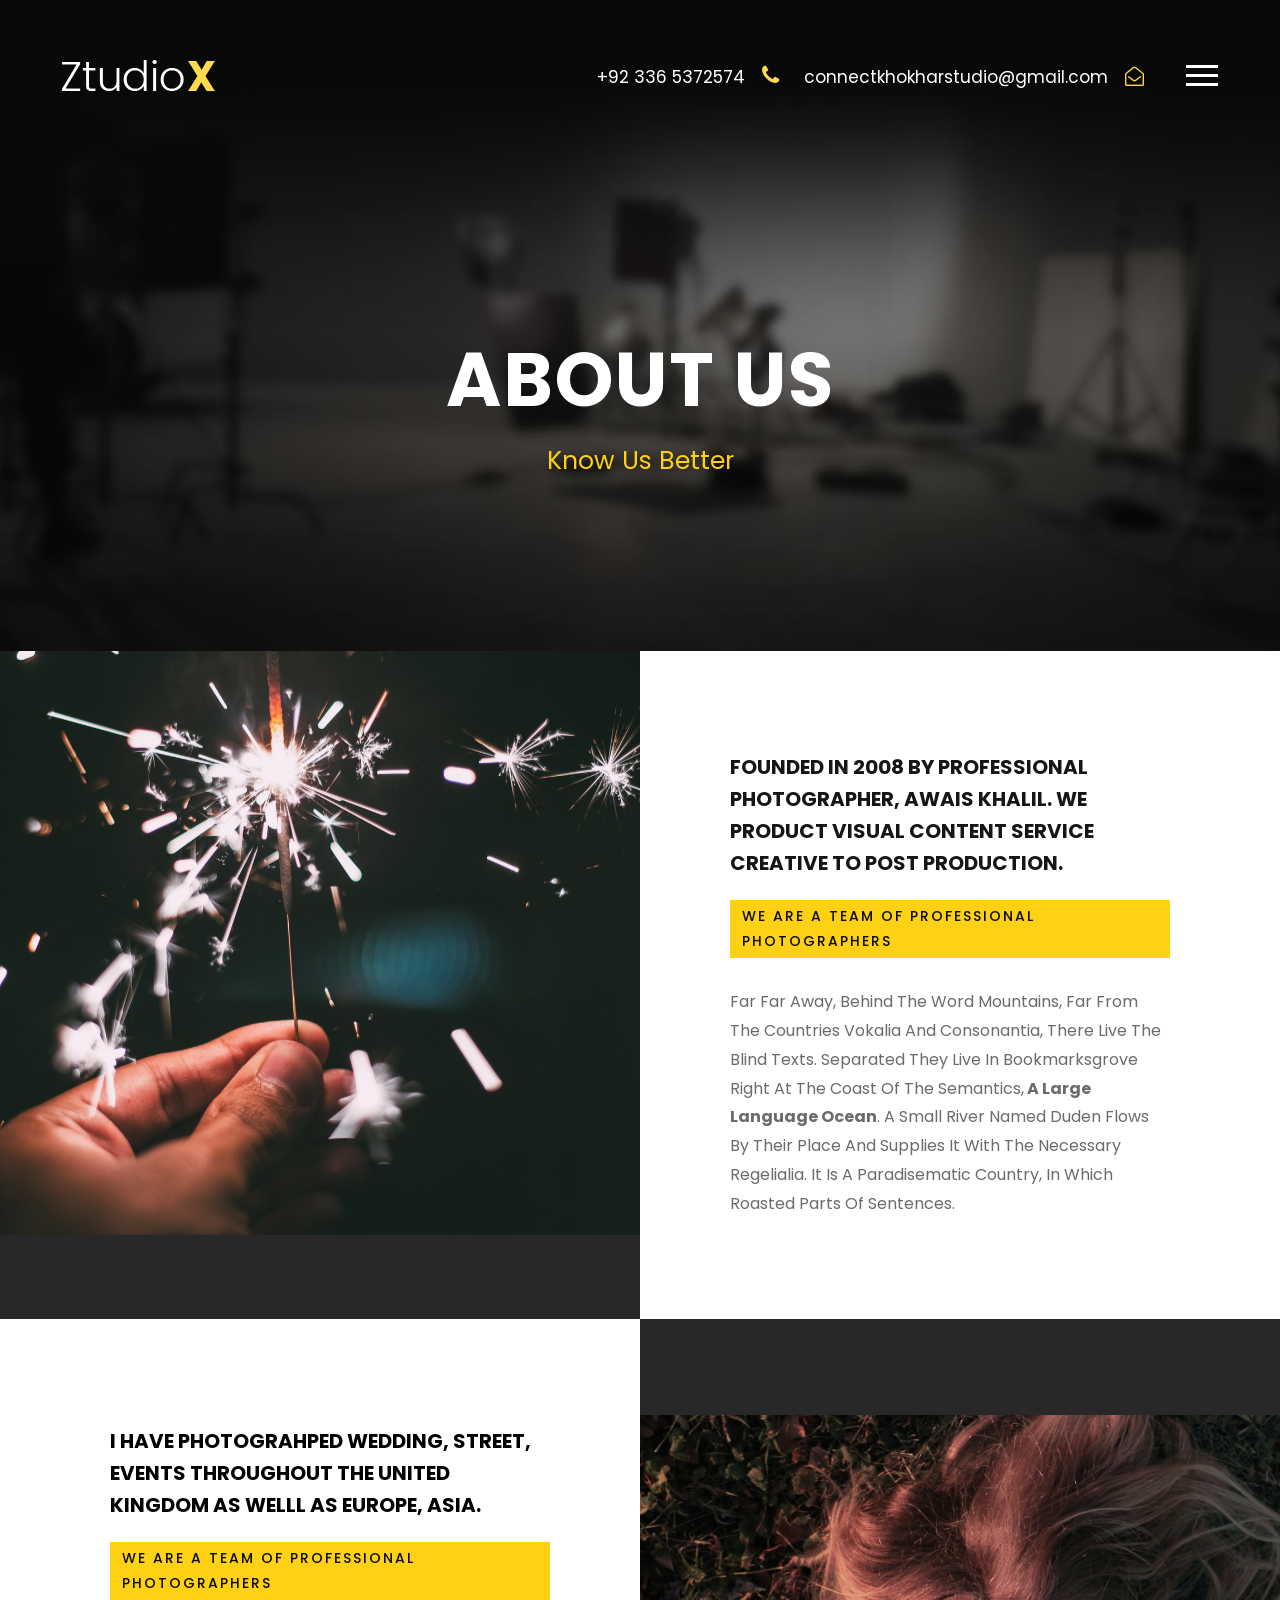
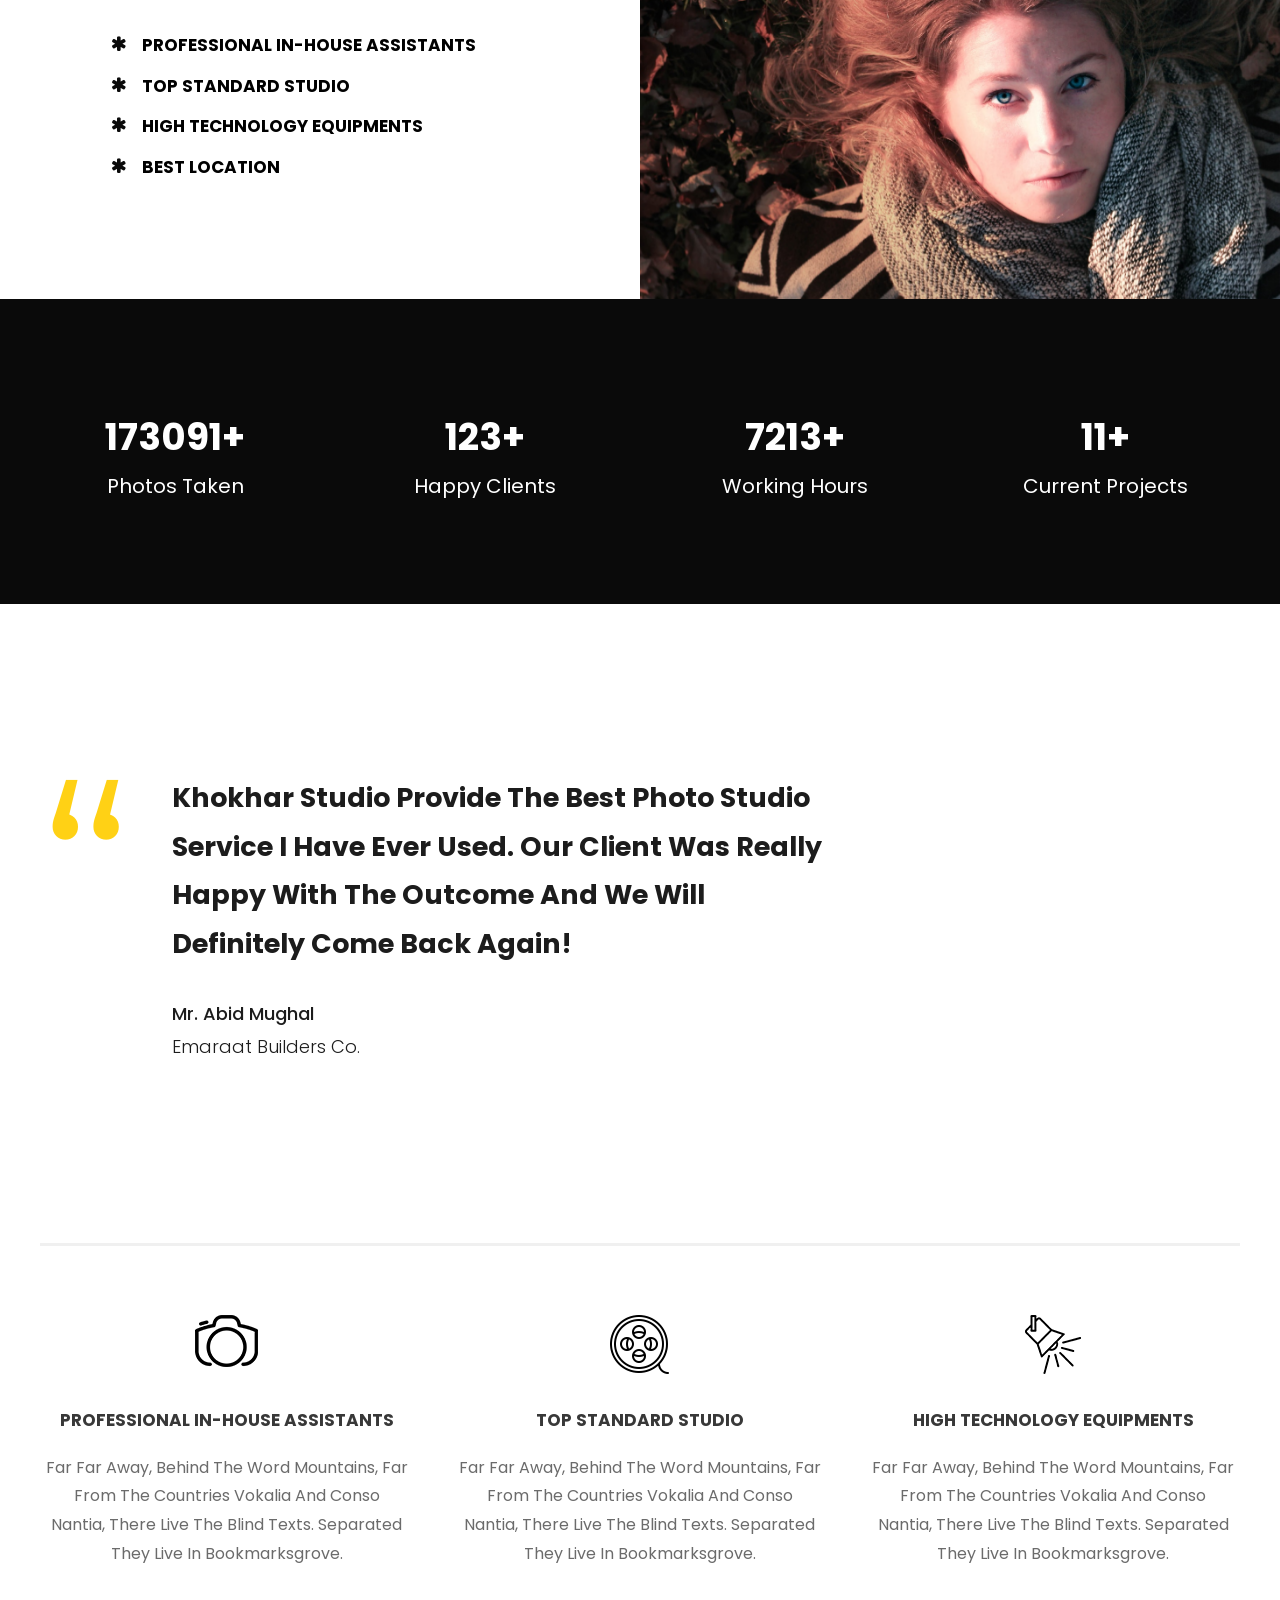
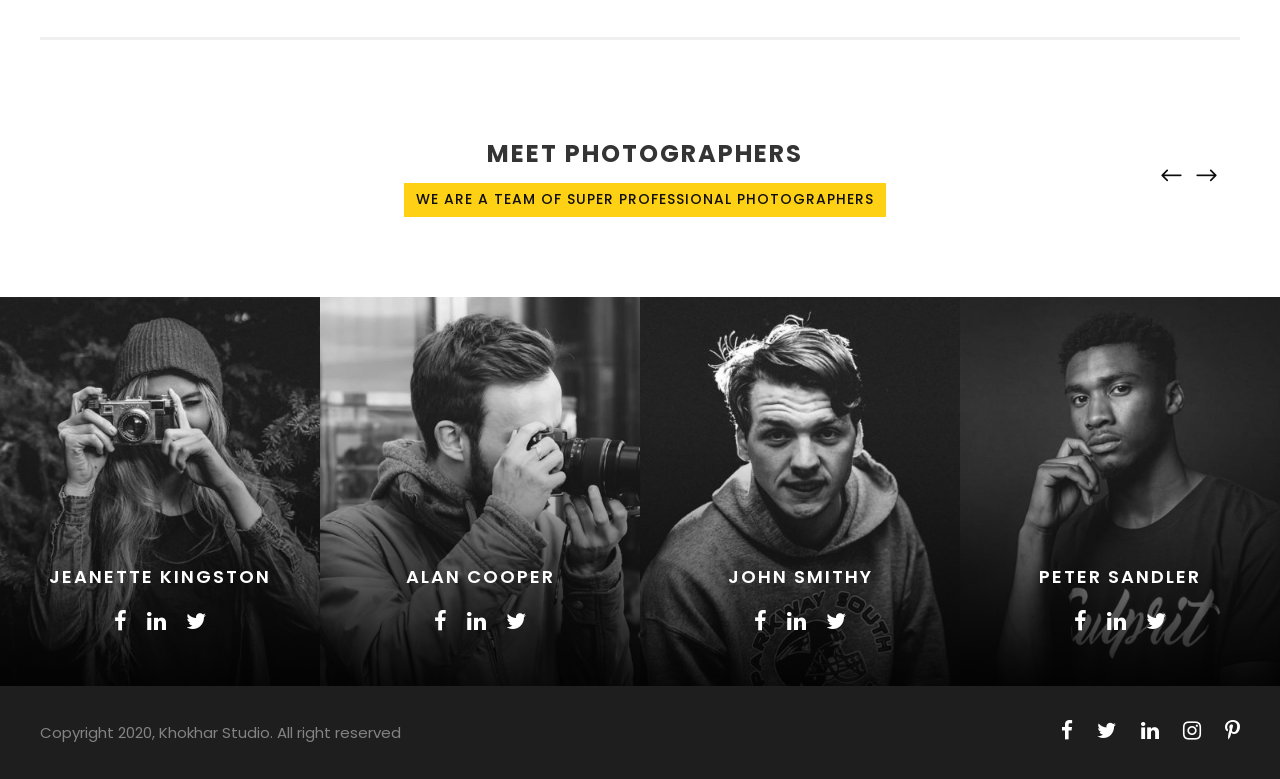
==== about-us.html @ d8724f14 "first commit" ====
<!DOCTYPE html>
<html lang=en-US class=no-js>



<!-- Mirrored from max-themes.net/demos/ztudiox/main/ztudiox/about-us.html by HTTrack Website Copier/3.x [XR&CO'2014], Tue, 22 Sep 2020 12:43:04 GMT -->

<head>

    <meta charset=UTF-8>
    <meta name=viewport content="width=device-width, initial-scale=1">

    <title>Khokhar Studio &#8211; Creative Studio Theme</title>

    <link rel=stylesheet href='plugins/goodlayers-core/plugins/combine/style.css' type=text/css media=all />
    <link rel=stylesheet href='plugins/goodlayers-core/include/css/page-builder.css' type=text/css media=all />
    <link rel=stylesheet href='plugins/revslider/public/assets/css/settings.css' type=text/css media=all />
    <link rel=stylesheet href='css/style-core.css' type=text/css media=all />
    <link rel=stylesheet href='css/ztudiox-style-custom.css' type=text/css media=all />

    <link rel=stylesheet id=gdlr-core-google-font-css
        href='https://fonts.googleapis.com/css?family=Poppins%3A100%2C100italic%2C200%2C200italic%2C300%2C300italic%2Cregular%2Citalic%2C500%2C500italic%2C600%2C600italic%2C700%2C700italic%2C800%2C800italic%2C900%2C900italic%7CMontserrat%3A100%2C100italic%2C200%2C200italic%2C300%2C300italic%2Cregular%2Citalic%2C500%2C500italic%2C600%2C600italic%2C700%2C700italic%2C800%2C800italic%2C900%2C900italic&amp;subset=latin%2Clatin-ext%2Cdevanagari%2Ccyrillic-ext%2Cvietnamese%2Ccyrillic&amp;ver=5.0.3'
        type=text/css media=all />



</head>

<body
    class="home page-template-default page page-id-2039 gdlr-core-body woocommerce-no-js ztudiox-body ztudiox-body-front ztudiox-full  ztudiox-with-sticky-navigation  ztudiox-blockquote-style-1 gdlr-core-link-to-lightbox">
    <div class=ztudiox-mobile-header-wrap>
        <div class="ztudiox-mobile-header ztudiox-header-background ztudiox-style-slide ztudiox-sticky-mobile-navigation "
            id=ztudiox-mobile-header>
            <div class="ztudiox-mobile-header-container ztudiox-container clearfix">
                <div class="ztudiox-logo  ztudiox-item-pdlr">
                    <div class=ztudiox-logo-inner>
                        <a class href=index.html><img src=upload/logo-1.png alt width=153 height=31 title=logo></a>
                    </div>
                </div>
                <div class=ztudiox-mobile-menu-right>
                    <div class="ztudiox-overlay-menu ztudiox-mobile-menu" id=ztudiox-mobile-menu><a
                            class="ztudiox-overlay-menu-icon ztudiox-mobile-menu-button ztudiox-mobile-button-hamburger"
                            href=#><span></span></a>
                        <div class="ztudiox-overlay-menu-content ztudiox-navigation-font">
                            <div class=ztudiox-overlay-menu-close></div>
                            <div class=ztudiox-overlay-menu-row>
                                <div class=ztudiox-overlay-menu-cell>
                                    <ul id=menu-main-navigation class=menu>
                                        <li class="menu-item menu-item-home"><a href=index.html>Home</a></li>
                                        <li class="menu-item"><a href=about-us.html>About Us</a></li>
                                        <li class="menu-item menu-item-5020"><a href=studio-rate.html>Studio Rate</a>
                                        </li>
                                        <li class="menu-item menu-item-has-children"><a
                                                href=photography-service.html>Our Services</a>
                                            <ul class=sub-menu>
                                                <li class="menu-item"><a href=photography-service.html>Photography
                                                        Service</a></li>
                                                <li class="menu-item"><a href=production-service.html>Production
                                                        Service</a></li>
                                        </li>
                                    </ul>
                                    </li>
                                    <li class="menu-item menu-item-has-children"><a href=#>Contact</a></li>

                                    </ul>
                                    </li>

                                    </ul>
                                </div>
                            </div>
                        </div>
                    </div>
                </div>
            </div>
        </div>
    </div>
    <div class="ztudiox-body-outer-wrapper ">
        <div class="ztudiox-body-wrapper clearfix  ztudiox-with-transparent-header ztudiox-with-frame">
            <div class=ztudiox-header-background-transparent>
                <header
                    class="ztudiox-header-wrap ztudiox-header-style-plain  ztudiox-style-menu-right ztudiox-sticky-navigation ztudiox-style-slide"
                    data-navigation-offset=75px>
                    <div class=ztudiox-header-background></div>
                    <div class="ztudiox-header-container  ztudiox-header-full">
                        <div class="ztudiox-header-container-inner clearfix">
                            <div class="ztudiox-logo  ztudiox-item-pdlr">
                                <div class=ztudiox-logo-inner>
                                    <a class href=index.html><img src=upload/logo-1.png alt width=153 height=31
                                            title=logo></a>
                                </div>
                            </div>
                            <div class="ztudiox-navigation ztudiox-item-pdlr clearfix ">
                                <div class="ztudiox-main-menu-right-wrap clearfix ">
                                    <div class=ztudiox-main-menu-right-text>+92 336 5372574 <i class="fa fa-phone"
                                            style="font-size: 22px ;color: #ffda4a ;margin-left: 12px ;margin-right: 20px ;"></i>
                                        <a style="color: white;"
                                            href=mailto:connectkhokharstudio@gmail.com>connectkhokharstudio@gmail.com</a>
                                        <i class="fa fa-envelope-open-o"
                                            style="font-size: 19px ;color: #ffda4a ;margin-left: 12px ;margin-right: 15px ;"></i>
                                    </div>
                                    <div class="ztudiox-overlay-menu ztudiox-main-menu-right" id=ztudiox-right-menu><a
                                            class="ztudiox-overlay-menu-icon ztudiox-right-menu-button ztudiox-top-menu-button ztudiox-mobile-button-hamburger"
                                            href=#><span></span></a>
                                        <div class="ztudiox-overlay-menu-content ztudiox-navigation-font">
                                            <div class=ztudiox-overlay-menu-close></div>
                                            <div class=ztudiox-overlay-menu-row>
                                                <div class=ztudiox-overlay-menu-cell>
                                                    <ul id=menu-main-navigation class=menu>
                                                        <li class="menu-item menu-item-home current-menu-item"><a
                                                                href=index.html>Home</a></li>
                                                        <li class="menu-item"><a href=about-us.html>About Us</a></li>
                                                        <li class="menu-item menu-item-5020"><a
                                                                href=studio-rate.html>Studio Rate</a>
                                                        </li>
                                                        <li class="menu-item menu-item-has-children"><a
                                                                href=photography-service.html>Our Services</a>
                                                            <ul class=sub-menu>
                                                                <li class="menu-item"><a
                                                                        href=photography-service.html>Photography
                                                                        Service</a></li>
                                                                <li class="menu-item"><a
                                                                        href=production-service.html>Production
                                                                        Service</a></li>
                                                            </ul>
                                                        </li>
                                                        <li class="menu-item "><a href=contact.html>Contact</a>
                                                        </li>
                                                    </ul>
                                                </div>
                                            </div>
                                        </div>
                                    </div>
                                </div>
                            </div>
                        </div>
                    </div>
                </header>
            </div>

            <div class="ztudiox-page-title-wrap  ztudiox-style-large ztudiox-center-align">
                <div class=ztudiox-header-transparent-substitute></div>
                <div class=ztudiox-page-title-overlay></div>
                <div class="ztudiox-page-title-container ztudiox-container">
                    <div class="ztudiox-page-title-content ztudiox-item-pdlr">
                        <h1 class="ztudiox-page-title">About Us</h1>
                        <div class=ztudiox-page-caption>Know Us Better</div>
                    </div>
                </div>
            </div>
            <div class=ztudiox-page-wrapper id=ztudiox-page-wrapper>
                <div class=gdlr-core-page-builder-body>
                    <div class="gdlr-core-pbf-wrapper " style="padding: 0px 0px 0px 0px;">
                        <div class=gdlr-core-pbf-background-wrap></div>
                        <div class="gdlr-core-pbf-wrapper-content gdlr-core-js ">
                            <div class="gdlr-core-pbf-wrapper-container clearfix gdlr-core-pbf-wrapper-full-no-space">
                                <div class="gdlr-core-pbf-column gdlr-core-column-30 gdlr-core-column-first">
                                    <div class="gdlr-core-pbf-column-content-margin gdlr-core-js "
                                        data-sync-height=half-1 data-sync-height-center>
                                        <div class=gdlr-core-pbf-background-wrap style="background-color: #282828 ;">
                                            <div class="gdlr-core-pbf-background gdlr-core-parallax gdlr-core-js"
                                                style="background-image: url(upload/pexels-photo-38196.jpg) ;background-size: cover ;background-position: center ;"
                                                data-parallax-speed=0.2></div>
                                        </div>
                                        <div
                                            class="gdlr-core-pbf-column-content clearfix gdlr-core-js  gdlr-core-sync-height-content">
                                        </div>
                                    </div>
                                </div>
                                <div class="gdlr-core-pbf-column gdlr-core-column-30" id=gdlr-core-column-1>
                                    <div class="gdlr-core-pbf-column-content-margin gdlr-core-js "
                                        style="min-height: 580px ;padding: 90px 110px 90px 90px;"
                                        data-sync-height=half-1 data-sync-height-center>
                                        <div
                                            class="gdlr-core-pbf-column-content clearfix gdlr-core-js  gdlr-core-sync-height-content">
                                            <div class=gdlr-core-pbf-element>
                                                <div
                                                    class="gdlr-core-title-item gdlr-core-item-pdb clearfix  gdlr-core-left-align gdlr-core-title-item-caption-bottom gdlr-core-item-pdlr">
                                                    <div class=gdlr-core-title-item-title-wrap>
                                                        <h3 class="gdlr-core-title-item-title gdlr-core-skin-title "
                                                            style="font-size: 20px ;font-weight: 700 ;letter-spacing: 0px ;line-height: 1.6 ;">
                                                            Founded in 2008 by professional photographer, Awais Khalil.
                                                            We product visual content service creative to post
                                                            production.<span
                                                                class="gdlr-core-title-item-title-divider gdlr-core-skin-divider"></span>
                                                        </h3>
                                                    </div><span
                                                        class="gdlr-core-title-item-caption gdlr-core-info-font gdlr-core-skin-caption ztudiox-highlight"
                                                        style="font-size: 14px ;font-weight: 500 ;font-style: normal ;letter-spacing: 2px ;text-transform: uppercase ;color: #0a0a0a ;background-color: #ffd115 ;margin-top: 20px ;">We
                                                        are a team of professional photographers</span>
                                                </div>
                                            </div>
                                            <div class=gdlr-core-pbf-element>
                                                <div class="gdlr-core-text-box-item gdlr-core-item-pdlr gdlr-core-item-pdb gdlr-core-left-align"
                                                    style="padding-bottom: 0px ;">
                                                    <div class=gdlr-core-text-box-item-content>
                                                        <p>Far far away, behind the word mountains, far from the
                                                            countries Vokalia and Consonantia, there live the blind
                                                            texts. Separated they live in Bookmarksgrove right at the
                                                            coast of the Semantics,<strong> A large language
                                                                ocean</strong>. A small river named Duden flows by their
                                                            place and supplies it with the necessary regelialia. It is a
                                                            paradisematic country, in which roasted parts of sentences.
                                                        </p>
                                                    </div>
                                                </div>
                                            </div>
                                        </div>
                                    </div>
                                </div>
                            </div>
                        </div>
                    </div>
                    <div class="gdlr-core-pbf-wrapper " style="padding: 0px 0px 0px 0px;">
                        <div class=gdlr-core-pbf-background-wrap></div>
                        <div class="gdlr-core-pbf-wrapper-content gdlr-core-js ">
                            <div class="gdlr-core-pbf-wrapper-container clearfix gdlr-core-pbf-wrapper-full-no-space">
                                <div class="gdlr-core-pbf-column gdlr-core-column-30 gdlr-core-column-first"
                                    data-skin="Black Text" id=gdlr-core-column-2>
                                    <div class="gdlr-core-pbf-column-content-margin gdlr-core-js "
                                        style="min-height: 580px ;padding: 90px 90px 90px 110px;"
                                        data-sync-height=half-2 data-sync-height-center>
                                        <div
                                            class="gdlr-core-pbf-column-content clearfix gdlr-core-js  gdlr-core-sync-height-content">
                                            <div class=gdlr-core-pbf-element>
                                                <div
                                                    class="gdlr-core-title-item gdlr-core-item-pdb clearfix  gdlr-core-left-align gdlr-core-title-item-caption-bottom gdlr-core-item-pdlr">
                                                    <div class=gdlr-core-title-item-title-wrap>
                                                        <h3 class="gdlr-core-title-item-title gdlr-core-skin-title "
                                                            style="font-size: 20px ;font-weight: 700 ;letter-spacing: 0px ;line-height: 1.6 ;">
                                                            I have photograhped wedding, street, events throughout the
                                                            united kingdom as welll as europe, asia.<span
                                                                class="gdlr-core-title-item-title-divider gdlr-core-skin-divider"></span>
                                                        </h3>
                                                    </div><span
                                                        class="gdlr-core-title-item-caption gdlr-core-info-font gdlr-core-skin-caption ztudiox-highlight"
                                                        style="font-size: 14px ;font-weight: 500 ;font-style: normal ;letter-spacing: 2px ;text-transform: uppercase ;color: #0a0a0a ;background-color: #ffd115 ;margin-top: 20px ;">We
                                                        are a team of professional photographers</span>
                                                </div>
                                            </div>
                                            <div class=gdlr-core-pbf-element>
                                                <div class="gdlr-core-icon-list-item gdlr-core-item-pdlr gdlr-core-item-pdb clearfix "
                                                    style="padding-bottom: 0px ;">
                                                    <ul>
                                                        <li class=" gdlr-core-skin-divider"><span
                                                                class=gdlr-core-icon-list-icon-wrap
                                                                style="margin-top: 5px ;"><i
                                                                    class="gdlr-core-icon-list-icon fa fa-asterisk"
                                                                    style="font-size: 17px ;width: 17px ;"></i></span>
                                                            <div class=gdlr-core-icon-list-content-wrap><span
                                                                    class=gdlr-core-icon-list-content
                                                                    style="font-size: 17px ;font-weight: 700 ;text-transform: uppercase ;">Professional
                                                                    in-house assistants</span></div>
                                                        </li>
                                                        <li class=" gdlr-core-skin-divider"><span
                                                                class=gdlr-core-icon-list-icon-wrap
                                                                style="margin-top: 5px ;"><i
                                                                    class="gdlr-core-icon-list-icon fa fa-asterisk"
                                                                    style="font-size: 17px ;width: 17px ;"></i></span>
                                                            <div class=gdlr-core-icon-list-content-wrap><span
                                                                    class=gdlr-core-icon-list-content
                                                                    style="font-size: 17px ;font-weight: 700 ;text-transform: uppercase ;">Top
                                                                    Standard Studio</span></div>
                                                        </li>
                                                        <li class=" gdlr-core-skin-divider"><span
                                                                class=gdlr-core-icon-list-icon-wrap
                                                                style="margin-top: 5px ;"><i
                                                                    class="gdlr-core-icon-list-icon fa fa-asterisk"
                                                                    style="font-size: 17px ;width: 17px ;"></i></span>
                                                            <div class=gdlr-core-icon-list-content-wrap><span
                                                                    class=gdlr-core-icon-list-content
                                                                    style="font-size: 17px ;font-weight: 700 ;text-transform: uppercase ;">High
                                                                    Technology equipments</span></div>
                                                        </li>
                                                        <li class=" gdlr-core-skin-divider"><span
                                                                class=gdlr-core-icon-list-icon-wrap
                                                                style="margin-top: 5px ;"><i
                                                                    class="gdlr-core-icon-list-icon fa fa-asterisk"
                                                                    style="font-size: 17px ;width: 17px ;"></i></span>
                                                            <div class=gdlr-core-icon-list-content-wrap><span
                                                                    class=gdlr-core-icon-list-content
                                                                    style="font-size: 17px ;font-weight: 700 ;text-transform: uppercase ;">Best
                                                                    Location</span></div>
                                                        </li>
                                                    </ul>
                                                </div>
                                            </div>
                                        </div>
                                    </div>
                                </div>
                                <div class="gdlr-core-pbf-column gdlr-core-column-30">
                                    <div class="gdlr-core-pbf-column-content-margin gdlr-core-js "
                                        data-sync-height=half-2 data-sync-height-center>
                                        <div class=gdlr-core-pbf-background-wrap style="background-color: #282828 ;">
                                            <div class="gdlr-core-pbf-background gdlr-core-parallax gdlr-core-js"
                                                style="background-image: url(upload/pexels-photo-55789.jpg) ;background-size: cover ;background-position: center ;"
                                                data-parallax-speed=0.2></div>
                                        </div>
                                        <div
                                            class="gdlr-core-pbf-column-content clearfix gdlr-core-js  gdlr-core-sync-height-content">
                                        </div>
                                    </div>
                                </div>
                            </div>
                        </div>
                    </div>
                    <div class="gdlr-core-pbf-wrapper " style="padding: 120px 0px 100px 0px;" id=gdlr-core-wrapper-1>
                        <div class=gdlr-core-pbf-background-wrap style="background-color: #0a0a0a ;"></div>
                        <div class="gdlr-core-pbf-wrapper-content gdlr-core-js " data-gdlr-animation=fadeInUp
                            data-gdlr-animation-duration=600ms data-gdlr-animation-offset=0.8>
                            <div class="gdlr-core-pbf-wrapper-container clearfix gdlr-core-container">
                                <div class="gdlr-core-pbf-column gdlr-core-column-15 gdlr-core-column-first"
                                    data-skin="White Text" id=gdlr-core-column-3>
                                    <div class="gdlr-core-pbf-column-content-margin gdlr-core-js ">
                                        <div class="gdlr-core-pbf-column-content clearfix gdlr-core-js ">
                                            <div class=gdlr-core-pbf-element>
                                                <div class="gdlr-core-counter-item gdlr-core-item-pdlr gdlr-core-item-pdb "
                                                    style="padding-bottom: 0px ;">
                                                    <div class="gdlr-core-counter-item-number gdlr-core-skin-title gdlr-core-title-font"
                                                        style="font-size: 37px ;font-weight: 700 ;"><span
                                                            class="gdlr-core-counter-item-count gdlr-core-js"
                                                            data-duration=4000 data-counter-start=0
                                                            data-counter-end=240000>0</span><span
                                                            class=gdlr-core-counter-item-suffix>+</span></div>
                                                    <div class="gdlr-core-counter-item-bottom-text gdlr-core-skin-content"
                                                        style="font-size: 20px ;text-transform: none ;">Photos Taken
                                                    </div>
                                                </div>
                                            </div>
                                        </div>
                                    </div>
                                </div>
                                <div class="gdlr-core-pbf-column gdlr-core-column-15" data-skin="White Text"
                                    id=gdlr-core-column-4>
                                    <div class="gdlr-core-pbf-column-content-margin gdlr-core-js ">
                                        <div class="gdlr-core-pbf-column-content clearfix gdlr-core-js ">
                                            <div class=gdlr-core-pbf-element>
                                                <div class="gdlr-core-counter-item gdlr-core-item-pdlr gdlr-core-item-pdb "
                                                    style="padding-bottom: 0px ;">
                                                    <div class="gdlr-core-counter-item-number gdlr-core-skin-title gdlr-core-title-font"
                                                        style="font-size: 37px ;font-weight: 700 ;"><span
                                                            class="gdlr-core-counter-item-count gdlr-core-js"
                                                            data-duration=4000 data-counter-start=0
                                                            data-counter-end=170>0</span><span
                                                            class=gdlr-core-counter-item-suffix>+</span></div>
                                                    <div class="gdlr-core-counter-item-bottom-text gdlr-core-skin-content"
                                                        style="font-size: 20px ;text-transform: none ;">Happy Clients
                                                    </div>
                                                </div>
                                            </div>
                                        </div>
                                    </div>
                                </div>
                                <div class="gdlr-core-pbf-column gdlr-core-column-15" data-skin="White Text"
                                    id=gdlr-core-column-5>
                                    <div class="gdlr-core-pbf-column-content-margin gdlr-core-js ">
                                        <div class="gdlr-core-pbf-column-content clearfix gdlr-core-js ">
                                            <div class=gdlr-core-pbf-element>
                                                <div class="gdlr-core-counter-item gdlr-core-item-pdlr gdlr-core-item-pdb "
                                                    style="padding-bottom: 0px ;">
                                                    <div class="gdlr-core-counter-item-number gdlr-core-skin-title gdlr-core-title-font"
                                                        style="font-size: 37px ;font-weight: 700 ;"><span
                                                            class="gdlr-core-counter-item-count gdlr-core-js"
                                                            data-duration=4000 data-counter-start=0
                                                            data-counter-end=10000>0</span><span
                                                            class=gdlr-core-counter-item-suffix>+</span></div>
                                                    <div class="gdlr-core-counter-item-bottom-text gdlr-core-skin-content"
                                                        style="font-size: 20px ;text-transform: none ;">Working Hours
                                                    </div>
                                                </div>
                                            </div>
                                        </div>
                                    </div>
                                </div>
                                <div class="gdlr-core-pbf-column gdlr-core-column-15" data-skin="White Text"
                                    id=gdlr-core-column-6>
                                    <div class="gdlr-core-pbf-column-content-margin gdlr-core-js ">
                                        <div class="gdlr-core-pbf-column-content clearfix gdlr-core-js ">
                                            <div class=gdlr-core-pbf-element>
                                                <div class="gdlr-core-counter-item gdlr-core-item-pdlr gdlr-core-item-pdb "
                                                    style="padding-bottom: 0px ;">
                                                    <div class="gdlr-core-counter-item-number gdlr-core-skin-title gdlr-core-title-font"
                                                        style="font-size: 37px ;font-weight: 700 ;"><span
                                                            class="gdlr-core-counter-item-count gdlr-core-js"
                                                            data-duration=4000 data-counter-start=0
                                                            data-counter-end=15>0</span><span
                                                            class=gdlr-core-counter-item-suffix>+</span></div>
                                                    <div class="gdlr-core-counter-item-bottom-text gdlr-core-skin-content"
                                                        style="font-size: 20px ;text-transform: none ;">Current Projects
                                                    </div>
                                                </div>
                                            </div>
                                        </div>
                                    </div>
                                </div>
                            </div>
                        </div>
                    </div>
                    <div class="gdlr-core-pbf-wrapper " style="margin: 40px 0px 0px 0px;padding: 130px 0px 90px 0px;">
                        <!-- <div class=gdlr-core-pbf-background-wrap>
                            <div class="gdlr-core-pbf-background gdlr-core-parallax gdlr-core-js"
                                style="background-image: url(upload/quote-bg.jpg) ;background-repeat: no-repeat ;background-position: center ;"
                                data-parallax-speed=0></div>
                        </div> -->
                        <div class="gdlr-core-pbf-wrapper-content gdlr-core-js ">
                            <div class="gdlr-core-pbf-wrapper-container clearfix gdlr-core-container">
                                <div class="gdlr-core-pbf-column gdlr-core-column-40 gdlr-core-column-first">
                                    <div class="gdlr-core-pbf-column-content-margin gdlr-core-js ">
                                        <div class="gdlr-core-pbf-column-content clearfix gdlr-core-js ">
                                            <div class=gdlr-core-pbf-element>
                                                <div
                                                    class="gdlr-core-blockquote-item gdlr-core-item-pdlr gdlr-core-item-pdb  gdlr-core-left-align gdlr-core-large-size">
                                                    <div class="gdlr-core-blockquote gdlr-core-info-font">
                                                        <div class="gdlr-core-blockquote-item-quote gdlr-core-quote-font gdlr-core-skin-icon"
                                                            style="font-size: 240px ;">&#8220;</div>
                                                        <div class=gdlr-core-blockquote-item-content-wrap>
                                                            <div class="gdlr-core-blockquote-item-content gdlr-core-skin-content"
                                                                style="font-size: 27px ;font-weight: 700 ;text-transform: uppercase ;">
                                                                <p>Khokhar Studio provide the best photo studio service
                                                                    I have
                                                                    ever used. Our client was really happy with the
                                                                    outcome and we will definitely come back again!</p>
                                                            </div>
                                                            <div class="gdlr-core-blockquote-item-author gdlr-core-skin-caption"
                                                                style="font-size: 18px ;font-weight: 500 ;">Mr. Abid
                                                                Mughal<span
                                                                    class=gdlr-core-blockquote-item-author-position
                                                                    style="font-size: 18px ;font-weight: 300 ;">Emaraat
                                                                    Builders Co.</span></div>
                                                        </div>
                                                    </div>
                                                </div>
                                            </div>
                                        </div>
                                    </div>
                                </div>
                            </div>
                        </div>
                    </div>
                    <div class="gdlr-core-pbf-wrapper " style="padding: 60px 0px 18px 0px;">
                        <div class=gdlr-core-pbf-background-wrap></div>
                        <div class="gdlr-core-pbf-wrapper-content gdlr-core-js ">
                            <div class="gdlr-core-pbf-wrapper-container clearfix gdlr-core-container">
                                <div class=gdlr-core-pbf-element>
                                    <div class="gdlr-core-divider-item gdlr-core-divider-item-normal gdlr-core-item-pdlr gdlr-core-center-align"
                                        style="margin-bottom: 69px ;">
                                        <div class="gdlr-core-divider-line gdlr-core-skin-divider"
                                            style="border-color: #f0f0f0 ;border-bottom-width: 3px ;"></div>
                                    </div>
                                </div>
                                <div class="gdlr-core-pbf-column gdlr-core-column-20 gdlr-core-column-first">
                                    <div class="gdlr-core-pbf-column-content-margin gdlr-core-js "
                                        style="padding: 0px 5px 0px 5px;">
                                        <div class="gdlr-core-pbf-column-content clearfix gdlr-core-js ">
                                            <div class=gdlr-core-pbf-element>
                                                <div class="gdlr-core-column-service-item gdlr-core-item-pdb  gdlr-core-center-align gdlr-core-no-caption gdlr-core-item-pdlr"
                                                    style="padding-bottom: 30px;">
                                                    <div class="gdlr-core-column-service-media gdlr-core-media-image"
                                                        style="margin-bottom: 40px;"><img src=upload/about-icon-1.png
                                                            alt width=63 height=52 title=about-icon-1></div>
                                                    <div class=gdlr-core-column-service-content-wrapper>
                                                        <div class=gdlr-core-column-service-title-wrap
                                                            style="margin-bottom: 20px ;">
                                                            <h3 class="gdlr-core-column-service-title gdlr-core-skin-title"
                                                                style="font-size: 17px ;font-weight: 700 ;letter-spacing: 0px ;">
                                                                Professional in-house assistants</h3>
                                                        </div>
                                                        <div class=gdlr-core-column-service-content
                                                            style="font-size: 16px ;">
                                                            <p>Far far away, behind the word mountains, far from the
                                                                countries Vokalia and Conso nantia, there live the blind
                                                                texts. Separated they live in Bookmarksgrove.</p>
                                                        </div>
                                                    </div>
                                                </div>
                                            </div>
                                        </div>
                                    </div>
                                </div>
                                <div class="gdlr-core-pbf-column gdlr-core-column-20">
                                    <div class="gdlr-core-pbf-column-content-margin gdlr-core-js "
                                        style="padding: 0px 5px 0px 5px;">
                                        <div class="gdlr-core-pbf-column-content clearfix gdlr-core-js ">
                                            <div class=gdlr-core-pbf-element>
                                                <div class="gdlr-core-column-service-item gdlr-core-item-pdb  gdlr-core-center-align gdlr-core-no-caption gdlr-core-item-pdlr"
                                                    style="padding-bottom: 30px;">
                                                    <div class="gdlr-core-column-service-media gdlr-core-media-image"
                                                        style="margin-bottom: 33px;"><img src=upload/about-icon-2.png
                                                            alt width=59 height=59 title=about-icon-2></div>
                                                    <div class=gdlr-core-column-service-content-wrapper>
                                                        <div class=gdlr-core-column-service-title-wrap
                                                            style="margin-bottom: 20px ;">
                                                            <h3 class="gdlr-core-column-service-title gdlr-core-skin-title"
                                                                style="font-size: 17px ;font-weight: 700 ;letter-spacing: 0px ;">
                                                                Top Standard Studio</h3>
                                                        </div>
                                                        <div class=gdlr-core-column-service-content
                                                            style="font-size: 16px ;">
                                                            <p>Far far away, behind the word mountains, far from the
                                                                countries Vokalia and Conso nantia, there live the blind
                                                                texts. Separated they live in Bookmarksgrove.</p>
                                                        </div>
                                                    </div>
                                                </div>
                                            </div>
                                        </div>
                                    </div>
                                </div>
                                <div class="gdlr-core-pbf-column gdlr-core-column-20">
                                    <div class="gdlr-core-pbf-column-content-margin gdlr-core-js "
                                        style="padding: 0px 5px 0px 5px;">
                                        <div class="gdlr-core-pbf-column-content clearfix gdlr-core-js ">
                                            <div class=gdlr-core-pbf-element>
                                                <div class="gdlr-core-column-service-item gdlr-core-item-pdb  gdlr-core-center-align gdlr-core-no-caption gdlr-core-item-pdlr"
                                                    style="padding-bottom: 30px;">
                                                    <div class="gdlr-core-column-service-media gdlr-core-media-image"
                                                        style="margin-bottom: 33px;"><img src=upload/about-icon-3.png
                                                            alt width=56 height=59 title=about-icon-3></div>
                                                    <div class=gdlr-core-column-service-content-wrapper>
                                                        <div class=gdlr-core-column-service-title-wrap
                                                            style="margin-bottom: 20px ;">
                                                            <h3 class="gdlr-core-column-service-title gdlr-core-skin-title"
                                                                style="font-size: 17px ;font-weight: 700 ;letter-spacing: 0px ;">
                                                                High Technology equipments</h3>
                                                        </div>
                                                        <div class=gdlr-core-column-service-content
                                                            style="font-size: 16px ;">
                                                            <p>Far far away, behind the word mountains, far from the
                                                                countries Vokalia and Conso nantia, there live the blind
                                                                texts. Separated they live in Bookmarksgrove.</p>
                                                        </div>
                                                    </div>
                                                </div>
                                            </div>
                                        </div>
                                    </div>
                                </div>
                            </div>
                        </div>
                    </div>
                    <div class=gdlr-core-pbf-section>
                        <div class="gdlr-core-pbf-section-container gdlr-core-container clearfix">
                            <div class=gdlr-core-pbf-element>
                                <div class="gdlr-core-divider-item gdlr-core-divider-item-normal gdlr-core-item-pdlr gdlr-core-center-align"
                                    style="margin-bottom: 40px ;">
                                    <div class="gdlr-core-divider-line gdlr-core-skin-divider"
                                        style="border-color: #f0f0f0 ;border-bottom-width: 3px ;"></div>
                                </div>
                            </div>
                        </div>
                    </div>
                    <div class="gdlr-core-pbf-wrapper " style="padding: 60px 0px 0px 0px;" id=gdlr-core-wrapper-2>
                        <div class=gdlr-core-pbf-background-wrap></div>
                        <div class="gdlr-core-pbf-wrapper-content gdlr-core-js ">
                            <div class="gdlr-core-pbf-wrapper-container clearfix gdlr-core-pbf-wrapper-full-no-space">
                                <div class=gdlr-core-pbf-element>
                                    <div class="gdlr-core-personnel-item gdlr-core-item-pdb clearfix  gdlr-core-center-align gdlr-core-personnel-item-style-modern-no-space gdlr-core-personnel-style-modern gdlr-core-with-divider  gdlr-core-item-pdlr"
                                        style="padding-bottom: 0px ;">
                                        <div class="gdlr-core-block-item-title-wrap  gdlr-core-center-align"
                                            style="margin-bottom: 80px ;">
                                            <div class=gdlr-core-block-item-title-inner>
                                                <h3 class="gdlr-core-block-item-title "
                                                    style="font-size: 24px ;font-weight: 700 ;">Meet Photographers</h3>
                                            </div>
                                            <div class="gdlr-core-block-item-caption gdlr-core-info-font gdlr-core-skin-caption ztudiox-highlight gdlr-core-bottom"
                                                style="font-size: 14px ;font-weight: 500 ;font-style: normal ;text-transform: uppercase ;letter-spacing: 1px ;color: #0f0f0f ;background-color: #ffd115 ;margin-top: 15px ;">
                                                We are a team of super professional photographers</div>
                                            <div
                                                class="gdlr-core-flexslider-nav gdlr-core-plain-style gdlr-core-small gdlr-core-absolute-center gdlr-core-right">
                                            </div>
                                        </div>
                                        <div class="gdlr-core-flexslider flexslider gdlr-core-js-2 " data-type=carousel
                                            data-column=4 data-move=1 data-nav=navigation
                                            data-nav-parent=gdlr-core-personnel-item>
                                            <ul class=slides>
                                                <li>
                                                    <div class="gdlr-core-personnel-list clearfix">
                                                        <div
                                                            class="gdlr-core-personnel-list-image gdlr-core-media-image  gdlr-core-opacity-on-hover gdlr-core-zoom-on-hover gdlr-core-grayscale-effect">
                                                            <a href=#><img src=upload/personnel-3-400x487.jpg width=700
                                                                    height=853 alt></a>
                                                        </div>
                                                        <div class=gdlr-core-personnel-list-content-wrap
                                                            style="bottom: 45px ;">
                                                            <div class="gdlr-core-personnel-list-title gdlr-core-title-font"
                                                                style="font-size: 18px ;font-weight: 600 ;letter-spacing: 2px ;">
                                                                <a href=#>Jeanette Kingston</a></div>
                                                            <div class=gdlr-core-personnel-list-social>
                                                                <div class="gdlr-core-social-network-item gdlr-core-item-pdb  gdlr-core-none-align"
                                                                    style="padding-bottom: 0px ;"><a
                                                                        href=http://facebook.com/goodlayers
                                                                        target=_blank
                                                                        class=gdlr-core-social-network-icon
                                                                        title=facebook><i
                                                                            class="fa fa-facebook"></i></a><a href=#
                                                                        target=_blank
                                                                        class=gdlr-core-social-network-icon
                                                                        title=linkedin><i
                                                                            class="fa fa-linkedin"></i></a><a
                                                                        href=http://twitter.com/goodlayers target=_blank
                                                                        class=gdlr-core-social-network-icon
                                                                        title=twitter><i class="fa fa-twitter"></i></a>
                                                                </div>
                                                            </div>
                                                        </div>
                                                    </div>
                                                </li>
                                                <li>
                                                    <div class="gdlr-core-personnel-list clearfix">
                                                        <div
                                                            class="gdlr-core-personnel-list-image gdlr-core-media-image  gdlr-core-opacity-on-hover gdlr-core-zoom-on-hover gdlr-core-grayscale-effect">
                                                            <a href=#><img src=upload/personnel-1-400x487.jpg width=700
                                                                    height=853 alt></a>
                                                        </div>
                                                        <div class=gdlr-core-personnel-list-content-wrap
                                                            style="bottom: 45px ;">
                                                            <div class="gdlr-core-personnel-list-title gdlr-core-title-font"
                                                                style="font-size: 18px ;font-weight: 600 ;letter-spacing: 2px ;">
                                                                <a href=#>Alan Cooper</a></div>
                                                            <div class=gdlr-core-personnel-list-social>
                                                                <div class="gdlr-core-social-network-item gdlr-core-item-pdb  gdlr-core-none-align"
                                                                    style="padding-bottom: 0px ;"><a
                                                                        href=http://facebook.com/goodlayers
                                                                        target=_blank
                                                                        class=gdlr-core-social-network-icon
                                                                        title=facebook><i
                                                                            class="fa fa-facebook"></i></a><a href=#
                                                                        target=_blank
                                                                        class=gdlr-core-social-network-icon
                                                                        title=linkedin><i
                                                                            class="fa fa-linkedin"></i></a><a
                                                                        href=http://twitter.com/goodlayers target=_blank
                                                                        class=gdlr-core-social-network-icon
                                                                        title=twitter><i class="fa fa-twitter"></i></a>
                                                                </div>
                                                            </div>
                                                        </div>
                                                    </div>
                                                </li>
                                                <li>
                                                    <div class="gdlr-core-personnel-list clearfix">
                                                        <div
                                                            class="gdlr-core-personnel-list-image gdlr-core-media-image  gdlr-core-opacity-on-hover gdlr-core-zoom-on-hover gdlr-core-grayscale-effect">
                                                            <a href=#><img src=upload/personnel-2-400x487.jpg width=700
                                                                    height=853 alt></a>
                                                        </div>
                                                        <div class=gdlr-core-personnel-list-content-wrap
                                                            style="bottom: 45px ;">
                                                            <div class="gdlr-core-personnel-list-title gdlr-core-title-font"
                                                                style="font-size: 18px ;font-weight: 600 ;letter-spacing: 2px ;">
                                                                <a href=#>John Smithy</a></div>
                                                            <div class=gdlr-core-personnel-list-social>
                                                                <div class="gdlr-core-social-network-item gdlr-core-item-pdb  gdlr-core-none-align"
                                                                    style="padding-bottom: 0px ;"><a
                                                                        href=http://facebook.com/goodlayers
                                                                        target=_blank
                                                                        class=gdlr-core-social-network-icon
                                                                        title=facebook><i
                                                                            class="fa fa-facebook"></i></a><a href=#
                                                                        target=_blank
                                                                        class=gdlr-core-social-network-icon
                                                                        title=linkedin><i
                                                                            class="fa fa-linkedin"></i></a><a
                                                                        href=http://twitter.com/goodlayers target=_blank
                                                                        class=gdlr-core-social-network-icon
                                                                        title=twitter><i class="fa fa-twitter"></i></a>
                                                                </div>
                                                            </div>
                                                        </div>
                                                    </div>
                                                </li>
                                                <li>
                                                    <div class="gdlr-core-personnel-list clearfix">
                                                        <div
                                                            class="gdlr-core-personnel-list-image gdlr-core-media-image  gdlr-core-opacity-on-hover gdlr-core-zoom-on-hover gdlr-core-grayscale-effect">
                                                            <a href=#><img src=upload/personnel-5-400x487.jpg width=700
                                                                    height=853 alt></a>
                                                        </div>
                                                        <div class=gdlr-core-personnel-list-content-wrap
                                                            style="bottom: 45px ;">
                                                            <div class="gdlr-core-personnel-list-title gdlr-core-title-font"
                                                                style="font-size: 18px ;font-weight: 600 ;letter-spacing: 2px ;">
                                                                <a href=#>Peter Sandler</a></div>
                                                            <div class=gdlr-core-personnel-list-social>
                                                                <div class="gdlr-core-social-network-item gdlr-core-item-pdb  gdlr-core-none-align"
                                                                    style="padding-bottom: 0px ;"><a
                                                                        href=http://facebook.com/goodlayers
                                                                        target=_blank
                                                                        class=gdlr-core-social-network-icon
                                                                        title=facebook><i
                                                                            class="fa fa-facebook"></i></a><a href=#
                                                                        target=_blank
                                                                        class=gdlr-core-social-network-icon
                                                                        title=linkedin><i
                                                                            class="fa fa-linkedin"></i></a><a
                                                                        href=http://twitter.com/goodlayers target=_blank
                                                                        class=gdlr-core-social-network-icon
                                                                        title=twitter><i class="fa fa-twitter"></i></a>
                                                                </div>
                                                            </div>
                                                        </div>
                                                    </div>
                                                </li>
                                                <li>
                                                    <div class="gdlr-core-personnel-list clearfix">
                                                        <div
                                                            class="gdlr-core-personnel-list-image gdlr-core-media-image  gdlr-core-opacity-on-hover gdlr-core-zoom-on-hover gdlr-core-grayscale-effect">
                                                            <a href=#><img src=upload/personnel-4-400x487.jpg width=700
                                                                    height=853 alt></a>
                                                        </div>
                                                        <div class=gdlr-core-personnel-list-content-wrap
                                                            style="bottom: 45px ;">
                                                            <div class="gdlr-core-personnel-list-title gdlr-core-title-font"
                                                                style="font-size: 18px ;font-weight: 600 ;letter-spacing: 2px ;">
                                                                <a href=#>Ricardo Gomez</a></div>
                                                            <div class=gdlr-core-personnel-list-social>
                                                                <div class="gdlr-core-social-network-item gdlr-core-item-pdb  gdlr-core-none-align"
                                                                    style="padding-bottom: 0px ;"><a
                                                                        href=http://facebook.com/goodlayers
                                                                        target=_blank
                                                                        class=gdlr-core-social-network-icon
                                                                        title=facebook><i
                                                                            class="fa fa-facebook"></i></a><a href=#
                                                                        target=_blank
                                                                        class=gdlr-core-social-network-icon
                                                                        title=linkedin><i
                                                                            class="fa fa-linkedin"></i></a><a
                                                                        href=http://twitter.com/goodlayers target=_blank
                                                                        class=gdlr-core-social-network-icon
                                                                        title=twitter><i class="fa fa-twitter"></i></a>
                                                                </div>
                                                            </div>
                                                        </div>
                                                    </div>
                                                </li>
                                                <li>
                                                    <div class="gdlr-core-personnel-list clearfix">
                                                        <div
                                                            class="gdlr-core-personnel-list-image gdlr-core-media-image  gdlr-core-opacity-on-hover gdlr-core-zoom-on-hover gdlr-core-grayscale-effect">
                                                            <a href=#><img src=upload/personnel-6-400x487.jpg width=700
                                                                    height=853 alt></a>
                                                        </div>
                                                        <div class=gdlr-core-personnel-list-content-wrap
                                                            style="bottom: 45px ;">
                                                            <div class="gdlr-core-personnel-list-title gdlr-core-title-font"
                                                                style="font-size: 18px ;font-weight: 600 ;letter-spacing: 2px ;">
                                                                <a href=#>James Smith</a></div>
                                                            <div class=gdlr-core-personnel-list-social>
                                                                <div class="gdlr-core-social-network-item gdlr-core-item-pdb  gdlr-core-none-align"
                                                                    style="padding-bottom: 0px ;"><a
                                                                        href=http://facebook.com/goodlayers
                                                                        target=_blank
                                                                        class=gdlr-core-social-network-icon
                                                                        title=facebook><i
                                                                            class="fa fa-facebook"></i></a><a href=#
                                                                        target=_blank
                                                                        class=gdlr-core-social-network-icon
                                                                        title=linkedin><i
                                                                            class="fa fa-linkedin"></i></a><a
                                                                        href=http://twitter.com/goodlayers target=_blank
                                                                        class=gdlr-core-social-network-icon
                                                                        title=twitter><i class="fa fa-twitter"></i></a>
                                                                </div>
                                                            </div>
                                                        </div>
                                                    </div>
                                                </li>
                                            </ul>
                                        </div>
                                    </div>
                                </div>
                            </div>
                        </div>
                    </div>
                </div>
            </div>
            <footer>
                <div class=ztudiox-copyright-wrapper>
                    <div class="ztudiox-copyright-container ztudiox-container clearfix">
                        <div class="ztudiox-copyright-left ztudiox-item-pdlr">Copyright 2020, Khokhar Studio. All right
                            reserved</div>
                        <div class="ztudiox-copyright-right ztudiox-item-pdlr"><i class="fa fa-facebook"
                                style="font-size: 21px ;color: #fff ;margin-right: 20px ;"></i> <i class="fa fa-twitter"
                                style="font-size: 21px ;color: #fff ;margin-right: 20px ;"></i> <i
                                class="fa fa-linkedin" style="font-size: 21px ;color: #fff ;margin-right: 20px ;"></i>
                            <i class="fa fa-instagram" style="font-size: 21px ;color: #fff ;margin-right: 20px ;"></i>
                            <i class="fa fa-pinterest-p" style="font-size: 21px ;color: #fff ;"></i></div>
                    </div>
                </div>
            </footer>
        </div>
    </div>


    <script src='js/jquery/jquery.js'></script>
    <script src='js/jquery/jquery-migrate.min.js'></script>
    <script src='plugins/goodlayers-core/plugins/combine/script.js'></script>
    <script>
        var gdlr_core_pbf = {
            "admin": "",
            "video": {
                "width": "640",
                "height": "360"
            },
            "ajax_url": "",
            "ilightbox_skin": "dark"
        };
    </script>
    <script src='plugins/goodlayers-core/include/js/page-builder.js'></script>
    <script src='js/jquery/ui/effect.min.js'></script>
    <script src='js/jquery.mmenu.min.js'></script>
    <script src='js/jquery.superfish.min.js'></script>
    <script>
        var ztudiox_script_core = {
            "home_url": "index.html"
        };
    </script>
    <script src='js/plugins.min.js'></script>


</body>

<!-- Mirrored from max-themes.net/demos/ztudiox/main/ztudiox/about-us.html by HTTrack Website Copier/3.x [XR&CO'2014], Tue, 22 Sep 2020 12:43:33 GMT -->

</html>
---- plugins/goodlayers-core/plugins/combine/style.css ----
@font-face{font-family:'FontAwesome';src:url('fontawesome/fontawesome-webfont3e6e3e6e.eot?v=4.7.0');src:url('fontawesome/fontawesome-webfontd41dd41d.eot?#iefix&v=4.7.0') format('embedded-opentype'),url('fontawesome/fontawesome-webfont3e6e3e6e.woff2?v=4.7.0') format('woff2'),url('fontawesome/fontawesome-webfont3e6e3e6e.woff?v=4.7.0') format('woff'),url('fontawesome/fontawesome-webfont3e6e3e6e.ttf?v=4.7.0') format('truetype'),url('fontawesome/fontawesome-webfont3e6e3e6e.svg?v=4.7.0#fontawesomeregular') format('svg');font-weight:normal;font-style:normal}.fa{display:inline-block;font:normal normal normal 14px/1 FontAwesome;font-size:inherit;text-rendering:auto;-webkit-font-smoothing:antialiased;-moz-osx-font-smoothing:grayscale}.fa-lg{font-size:1.33333333em;line-height:.75em;vertical-align:-15%}.fa-2x{font-size:2em}.fa-3x{font-size:3em}.fa-4x{font-size:4em}.fa-5x{font-size:5em}.fa-fw{width:1.28571429em;text-align:center}.fa-ul{padding-left:0;margin-left:2.14285714em;list-style-type:none}.fa-ul>li{position:relative}.fa-li{position:absolute;left:-2.14285714em;width:2.14285714em;top:.14285714em;text-align:center}.fa-li.fa-lg{left:-1.85714286em}.fa-border{padding:.2em .25em .15em;border:solid .08em #eee;border-radius:.1em}.fa-pull-left{float:left}.fa-pull-right{float:right}.fa.fa-pull-left{margin-right:.3em}.fa.fa-pull-right{margin-left:.3em}.pull-right{float:right}.pull-left{float:left}.fa.pull-left{margin-right:.3em}.fa.pull-right{margin-left:.3em}.fa-spin{-webkit-animation:fa-spin 2s infinite linear;animation:fa-spin 2s infinite linear}.fa-pulse{-webkit-animation:fa-spin 1s infinite steps(8);animation:fa-spin 1s infinite steps(8)}@-webkit-keyframes fa-spin{0%{-webkit-transform:rotate(0deg);transform:rotate(0deg)}100%{-webkit-transform:rotate(359deg);transform:rotate(359deg)}}@keyframes fa-spin{0%{-webkit-transform:rotate(0deg);transform:rotate(0deg)}100%{-webkit-transform:rotate(359deg);transform:rotate(359deg)}}.fa-rotate-90{-ms-filter:"progid:DXImageTransform.Microsoft.BasicImage(rotation=1)";-webkit-transform:rotate(90deg);-ms-transform:rotate(90deg);transform:rotate(90deg)}.fa-rotate-180{-ms-filter:"progid:DXImageTransform.Microsoft.BasicImage(rotation=2)";-webkit-transform:rotate(180deg);-ms-transform:rotate(180deg);transform:rotate(180deg)}.fa-rotate-270{-ms-filter:"progid:DXImageTransform.Microsoft.BasicImage(rotation=3)";-webkit-transform:rotate(270deg);-ms-transform:rotate(270deg);transform:rotate(270deg)}.fa-flip-horizontal{-ms-filter:"progid:DXImageTransform.Microsoft.BasicImage(rotation=0, mirror=1)";-webkit-transform:scale(-1, 1);-ms-transform:scale(-1, 1);transform:scale(-1, 1)}.fa-flip-vertical{-ms-filter:"progid:DXImageTransform.Microsoft.BasicImage(rotation=2, mirror=1)";-webkit-transform:scale(1, -1);-ms-transform:scale(1, -1);transform:scale(1, -1)}:root .fa-rotate-90,:root .fa-rotate-180,:root .fa-rotate-270,:root .fa-flip-horizontal,:root .fa-flip-vertical{filter:none}.fa-stack{position:relative;display:inline-block;width:2em;height:2em;line-height:2em;vertical-align:middle}.fa-stack-1x,.fa-stack-2x{position:absolute;left:0;width:100%;text-align:center}.fa-stack-1x{line-height:inherit}.fa-stack-2x{font-size:2em}.fa-inverse{color:#fff}.fa-glass:before{content:"\f000"}.fa-music:before{content:"\f001"}.fa-search:before{content:"\f002"}.fa-envelope-o:before{content:"\f003"}.fa-heart:before{content:"\f004"}.fa-star:before{content:"\f005"}.fa-star-o:before{content:"\f006"}.fa-user:before{content:"\f007"}.fa-film:before{content:"\f008"}.fa-th-large:before{content:"\f009"}.fa-th:before{content:"\f00a"}.fa-th-list:before{content:"\f00b"}.fa-check:before{content:"\f00c"}.fa-remove:before,.fa-close:before,.fa-times:before{content:"\f00d"}.fa-search-plus:before{content:"\f00e"}.fa-search-minus:before{content:"\f010"}.fa-power-off:before{content:"\f011"}.fa-signal:before{content:"\f012"}.fa-gear:before,.fa-cog:before{content:"\f013"}.fa-trash-o:before{content:"\f014"}.fa-home:before{content:"\f015"}.fa-file-o:before{content:"\f016"}.fa-clock-o:before{content:"\f017"}.fa-road:before{content:"\f018"}.fa-download:before{content:"\f019"}.fa-arrow-circle-o-down:before{content:"\f01a"}.fa-arrow-circle-o-up:before{content:"\f01b"}.fa-inbox:before{content:"\f01c"}.fa-play-circle-o:before{content:"\f01d"}.fa-rotate-right:before,.fa-repeat:before{content:"\f01e"}.fa-refresh:before{content:"\f021"}.fa-list-alt:before{content:"\f022"}.fa-lock:before{content:"\f023"}.fa-flag:before{content:"\f024"}.fa-headphones:before{content:"\f025"}.fa-volume-off:before{content:"\f026"}.fa-volume-down:before{content:"\f027"}.fa-volume-up:before{content:"\f028"}.fa-qrcode:before{content:"\f029"}.fa-barcode:before{content:"\f02a"}.fa-tag:before{content:"\f02b"}.fa-tags:before{content:"\f02c"}.fa-book:before{content:"\f02d"}.fa-bookmark:before{content:"\f02e"}.fa-print:before{content:"\f02f"}.fa-camera:before{content:"\f030"}.fa-font:before{content:"\f031"}.fa-bold:before{content:"\f032"}.fa-italic:before{content:"\f033"}.fa-text-height:before{content:"\f034"}.fa-text-width:before{content:"\f035"}.fa-align-left:before{content:"\f036"}.fa-align-center:before{content:"\f037"}.fa-align-right:before{content:"\f038"}.fa-align-justify:before{content:"\f039"}.fa-list:before{content:"\f03a"}.fa-dedent:before,.fa-outdent:before{content:"\f03b"}.fa-indent:before{content:"\f03c"}.fa-video-camera:before{content:"\f03d"}.fa-photo:before,.fa-image:before,.fa-picture-o:before{content:"\f03e"}.fa-pencil:before{content:"\f040"}.fa-map-marker:before{content:"\f041"}.fa-adjust:before{content:"\f042"}.fa-tint:before{content:"\f043"}.fa-edit:before,.fa-pencil-square-o:before{content:"\f044"}.fa-share-square-o:before{content:"\f045"}.fa-check-square-o:before{content:"\f046"}.fa-arrows:before{content:"\f047"}.fa-step-backward:before{content:"\f048"}.fa-fast-backward:before{content:"\f049"}.fa-backward:before{content:"\f04a"}.fa-play:before{content:"\f04b"}.fa-pause:before{content:"\f04c"}.fa-stop:before{content:"\f04d"}.fa-forward:before{content:"\f04e"}.fa-fast-forward:before{content:"\f050"}.fa-step-forward:before{content:"\f051"}.fa-eject:before{content:"\f052"}.fa-chevron-left:before{content:"\f053"}.fa-chevron-right:before{content:"\f054"}.fa-plus-circle:before{content:"\f055"}.fa-minus-circle:before{content:"\f056"}.fa-times-circle:before{content:"\f057"}.fa-check-circle:before{content:"\f058"}.fa-question-circle:before{content:"\f059"}.fa-info-circle:before{content:"\f05a"}.fa-crosshairs:before{content:"\f05b"}.fa-times-circle-o:before{content:"\f05c"}.fa-check-circle-o:before{content:"\f05d"}.fa-ban:before{content:"\f05e"}.fa-arrow-left:before{content:"\f060"}.fa-arrow-right:before{content:"\f061"}.fa-arrow-up:before{content:"\f062"}.fa-arrow-down:before{content:"\f063"}.fa-mail-forward:before,.fa-share:before{content:"\f064"}.fa-expand:before{content:"\f065"}.fa-compress:before{content:"\f066"}.fa-plus:before{content:"\f067"}.fa-minus:before{content:"\f068"}.fa-asterisk:before{content:"\f069"}.fa-exclamation-circle:before{content:"\f06a"}.fa-gift:before{content:"\f06b"}.fa-leaf:before{content:"\f06c"}.fa-fire:before{content:"\f06d"}.fa-eye:before{content:"\f06e"}.fa-eye-slash:before{content:"\f070"}.fa-warning:before,.fa-exclamation-triangle:before{content:"\f071"}.fa-plane:before{content:"\f072"}.fa-calendar:before{content:"\f073"}.fa-random:before{content:"\f074"}.fa-comment:before{content:"\f075"}.fa-magnet:before{content:"\f076"}.fa-chevron-up:before{content:"\f077"}.fa-chevron-down:before{content:"\f078"}.fa-retweet:before{content:"\f079"}.fa-shopping-cart:before{content:"\f07a"}.fa-folder:before{content:"\f07b"}.fa-folder-open:before{content:"\f07c"}.fa-arrows-v:before{content:"\f07d"}.fa-arrows-h:before{content:"\f07e"}.fa-bar-chart-o:before,.fa-bar-chart:before{content:"\f080"}.fa-twitter-square:before{content:"\f081"}.fa-facebook-square:before{content:"\f082"}.fa-camera-retro:before{content:"\f083"}.fa-key:before{content:"\f084"}.fa-gears:before,.fa-cogs:before{content:"\f085"}.fa-comments:before{content:"\f086"}.fa-thumbs-o-up:before{content:"\f087"}.fa-thumbs-o-down:before{content:"\f088"}.fa-star-half:before{content:"\f089"}.fa-heart-o:before{content:"\f08a"}.fa-sign-out:before{content:"\f08b"}.fa-linkedin-square:before{content:"\f08c"}.fa-thumb-tack:before{content:"\f08d"}.fa-external-link:before{content:"\f08e"}.fa-sign-in:before{content:"\f090"}.fa-trophy:before{content:"\f091"}.fa-github-square:before{content:"\f092"}.fa-upload:before{content:"\f093"}.fa-lemon-o:before{content:"\f094"}.fa-phone:before{content:"\f095"}.fa-square-o:before{content:"\f096"}.fa-bookmark-o:before{content:"\f097"}.fa-phone-square:before{content:"\f098"}.fa-twitter:before{content:"\f099"}.fa-facebook-f:before,.fa-facebook:before{content:"\f09a"}.fa-github:before{content:"\f09b"}.fa-unlock:before{content:"\f09c"}.fa-credit-card:before{content:"\f09d"}.fa-feed:before,.fa-rss:before{content:"\f09e"}.fa-hdd-o:before{content:"\f0a0"}.fa-bullhorn:before{content:"\f0a1"}.fa-bell:before{content:"\f0f3"}.fa-certificate:before{content:"\f0a3"}.fa-hand-o-right:before{content:"\f0a4"}.fa-hand-o-left:before{content:"\f0a5"}.fa-hand-o-up:before{content:"\f0a6"}.fa-hand-o-down:before{content:"\f0a7"}.fa-arrow-circle-left:before{content:"\f0a8"}.fa-arrow-circle-right:before{content:"\f0a9"}.fa-arrow-circle-up:before{content:"\f0aa"}.fa-arrow-circle-down:before{content:"\f0ab"}.fa-globe:before{content:"\f0ac"}.fa-wrench:before{content:"\f0ad"}.fa-tasks:before{content:"\f0ae"}.fa-filter:before{content:"\f0b0"}.fa-briefcase:before{content:"\f0b1"}.fa-arrows-alt:before{content:"\f0b2"}.fa-group:before,.fa-users:before{content:"\f0c0"}.fa-chain:before,.fa-link:before{content:"\f0c1"}.fa-cloud:before{content:"\f0c2"}.fa-flask:before{content:"\f0c3"}.fa-cut:before,.fa-scissors:before{content:"\f0c4"}.fa-copy:before,.fa-files-o:before{content:"\f0c5"}.fa-paperclip:before{content:"\f0c6"}.fa-save:before,.fa-floppy-o:before{content:"\f0c7"}.fa-square:before{content:"\f0c8"}.fa-navicon:before,.fa-reorder:before,.fa-bars:before{content:"\f0c9"}.fa-list-ul:before{content:"\f0ca"}.fa-list-ol:before{content:"\f0cb"}.fa-strikethrough:before{content:"\f0cc"}.fa-underline:before{content:"\f0cd"}.fa-table:before{content:"\f0ce"}.fa-magic:before{content:"\f0d0"}.fa-truck:before{content:"\f0d1"}.fa-pinterest:before{content:"\f0d2"}.fa-pinterest-square:before{content:"\f0d3"}.fa-google-plus-square:before{content:"\f0d4"}.fa-google-plus:before{content:"\f0d5"}.fa-money:before{content:"\f0d6"}.fa-caret-down:before{content:"\f0d7"}.fa-caret-up:before{content:"\f0d8"}.fa-caret-left:before{content:"\f0d9"}.fa-caret-right:before{content:"\f0da"}.fa-columns:before{content:"\f0db"}.fa-unsorted:before,.fa-sort:before{content:"\f0dc"}.fa-sort-down:before,.fa-sort-desc:before{content:"\f0dd"}.fa-sort-up:before,.fa-sort-asc:before{content:"\f0de"}.fa-envelope:before{content:"\f0e0"}.fa-linkedin:before{content:"\f0e1"}.fa-rotate-left:before,.fa-undo:before{content:"\f0e2"}.fa-legal:before,.fa-gavel:before{content:"\f0e3"}.fa-dashboard:before,.fa-tachometer:before{content:"\f0e4"}.fa-comment-o:before{content:"\f0e5"}.fa-comments-o:before{content:"\f0e6"}.fa-flash:before,.fa-bolt:before{content:"\f0e7"}.fa-sitemap:before{content:"\f0e8"}.fa-umbrella:before{content:"\f0e9"}.fa-paste:before,.fa-clipboard:before{content:"\f0ea"}.fa-lightbulb-o:before{content:"\f0eb"}.fa-exchange:before{content:"\f0ec"}.fa-cloud-download:before{content:"\f0ed"}.fa-cloud-upload:before{content:"\f0ee"}.fa-user-md:before{content:"\f0f0"}.fa-stethoscope:before{content:"\f0f1"}.fa-suitcase:before{content:"\f0f2"}.fa-bell-o:before{content:"\f0a2"}.fa-coffee:before{content:"\f0f4"}.fa-cutlery:before{content:"\f0f5"}.fa-file-text-o:before{content:"\f0f6"}.fa-building-o:before{content:"\f0f7"}.fa-hospital-o:before{content:"\f0f8"}.fa-ambulance:before{content:"\f0f9"}.fa-medkit:before{content:"\f0fa"}.fa-fighter-jet:before{content:"\f0fb"}.fa-beer:before{content:"\f0fc"}.fa-h-square:before{content:"\f0fd"}.fa-plus-square:before{content:"\f0fe"}.fa-angle-double-left:before{content:"\f100"}.fa-angle-double-right:before{content:"\f101"}.fa-angle-double-up:before{content:"\f102"}.fa-angle-double-down:before{content:"\f103"}.fa-angle-left:before{content:"\f104"}.fa-angle-right:before{content:"\f105"}.fa-angle-up:before{content:"\f106"}.fa-angle-down:before{content:"\f107"}.fa-desktop:before{content:"\f108"}.fa-laptop:before{content:"\f109"}.fa-tablet:before{content:"\f10a"}.fa-mobile-phone:before,.fa-mobile:before{content:"\f10b"}.fa-circle-o:before{content:"\f10c"}.fa-quote-left:before{content:"\f10d"}.fa-quote-right:before{content:"\f10e"}.fa-spinner:before{content:"\f110"}.fa-circle:before{content:"\f111"}.fa-mail-reply:before,.fa-reply:before{content:"\f112"}.fa-github-alt:before{content:"\f113"}.fa-folder-o:before{content:"\f114"}.fa-folder-open-o:before{content:"\f115"}.fa-smile-o:before{content:"\f118"}.fa-frown-o:before{content:"\f119"}.fa-meh-o:before{content:"\f11a"}.fa-gamepad:before{content:"\f11b"}.fa-keyboard-o:before{content:"\f11c"}.fa-flag-o:before{content:"\f11d"}.fa-flag-checkered:before{content:"\f11e"}.fa-terminal:before{content:"\f120"}.fa-code:before{content:"\f121"}.fa-mail-reply-all:before,.fa-reply-all:before{content:"\f122"}.fa-star-half-empty:before,.fa-star-half-full:before,.fa-star-half-o:before{content:"\f123"}.fa-location-arrow:before{content:"\f124"}.fa-crop:before{content:"\f125"}.fa-code-fork:before{content:"\f126"}.fa-unlink:before,.fa-chain-broken:before{content:"\f127"}.fa-question:before{content:"\f128"}.fa-info:before{content:"\f129"}.fa-exclamation:before{content:"\f12a"}.fa-superscript:before{content:"\f12b"}.fa-subscript:before{content:"\f12c"}.fa-eraser:before{content:"\f12d"}.fa-puzzle-piece:before{content:"\f12e"}.fa-microphone:before{content:"\f130"}.fa-microphone-slash:before{content:"\f131"}.fa-shield:before{content:"\f132"}.fa-calendar-o:before{content:"\f133"}.fa-fire-extinguisher:before{content:"\f134"}.fa-rocket:before{content:"\f135"}.fa-maxcdn:before{content:"\f136"}.fa-chevron-circle-left:before{content:"\f137"}.fa-chevron-circle-right:before{content:"\f138"}.fa-chevron-circle-up:before{content:"\f139"}.fa-chevron-circle-down:before{content:"\f13a"}.fa-html5:before{content:"\f13b"}.fa-css3:before{content:"\f13c"}.fa-anchor:before{content:"\f13d"}.fa-unlock-alt:before{content:"\f13e"}.fa-bullseye:before{content:"\f140"}.fa-ellipsis-h:before{content:"\f141"}.fa-ellipsis-v:before{content:"\f142"}.fa-rss-square:before{content:"\f143"}.fa-play-circle:before{content:"\f144"}.fa-ticket:before{content:"\f145"}.fa-minus-square:before{content:"\f146"}.fa-minus-square-o:before{content:"\f147"}.fa-level-up:before{content:"\f148"}.fa-level-down:before{content:"\f149"}.fa-check-square:before{content:"\f14a"}.fa-pencil-square:before{content:"\f14b"}.fa-external-link-square:before{content:"\f14c"}.fa-share-square:before{content:"\f14d"}.fa-compass:before{content:"\f14e"}.fa-toggle-down:before,.fa-caret-square-o-down:before{content:"\f150"}.fa-toggle-up:before,.fa-caret-square-o-up:before{content:"\f151"}.fa-toggle-right:before,.fa-caret-square-o-right:before{content:"\f152"}.fa-euro:before,.fa-eur:before{content:"\f153"}.fa-gbp:before{content:"\f154"}.fa-dollar:before,.fa-usd:before{content:"\f155"}.fa-rupee:before,.fa-inr:before{content:"\f156"}.fa-cny:before,.fa-rmb:before,.fa-yen:before,.fa-jpy:before{content:"\f157"}.fa-ruble:before,.fa-rouble:before,.fa-rub:before{content:"\f158"}.fa-won:before,.fa-krw:before{content:"\f159"}.fa-bitcoin:before,.fa-btc:before{content:"\f15a"}.fa-file:before{content:"\f15b"}.fa-file-text:before{content:"\f15c"}.fa-sort-alpha-asc:before{content:"\f15d"}.fa-sort-alpha-desc:before{content:"\f15e"}.fa-sort-amount-asc:before{content:"\f160"}.fa-sort-amount-desc:before{content:"\f161"}.fa-sort-numeric-asc:before{content:"\f162"}.fa-sort-numeric-desc:before{content:"\f163"}.fa-thumbs-up:before{content:"\f164"}.fa-thumbs-down:before{content:"\f165"}.fa-youtube-square:before{content:"\f166"}.fa-youtube:before{content:"\f167"}.fa-xing:before{content:"\f168"}.fa-xing-square:before{content:"\f169"}.fa-youtube-play:before{content:"\f16a"}.fa-dropbox:before{content:"\f16b"}.fa-stack-overflow:before{content:"\f16c"}.fa-instagram:before{content:"\f16d"}.fa-flickr:before{content:"\f16e"}.fa-adn:before{content:"\f170"}.fa-bitbucket:before{content:"\f171"}.fa-bitbucket-square:before{content:"\f172"}.fa-tumblr:before{content:"\f173"}.fa-tumblr-square:before{content:"\f174"}.fa-long-arrow-down:before{content:"\f175"}.fa-long-arrow-up:before{content:"\f176"}.fa-long-arrow-left:before{content:"\f177"}.fa-long-arrow-right:before{content:"\f178"}.fa-apple:before{content:"\f179"}.fa-windows:before{content:"\f17a"}.fa-android:before{content:"\f17b"}.fa-linux:before{content:"\f17c"}.fa-dribbble:before{content:"\f17d"}.fa-skype:before{content:"\f17e"}.fa-foursquare:before{content:"\f180"}.fa-trello:before{content:"\f181"}.fa-female:before{content:"\f182"}.fa-male:before{content:"\f183"}.fa-gittip:before,.fa-gratipay:before{content:"\f184"}.fa-sun-o:before{content:"\f185"}.fa-moon-o:before{content:"\f186"}.fa-archive:before{content:"\f187"}.fa-bug:before{content:"\f188"}.fa-vk:before{content:"\f189"}.fa-weibo:before{content:"\f18a"}.fa-renren:before{content:"\f18b"}.fa-pagelines:before{content:"\f18c"}.fa-stack-exchange:before{content:"\f18d"}.fa-arrow-circle-o-right:before{content:"\f18e"}.fa-arrow-circle-o-left:before{content:"\f190"}.fa-toggle-left:before,.fa-caret-square-o-left:before{content:"\f191"}.fa-dot-circle-o:before{content:"\f192"}.fa-wheelchair:before{content:"\f193"}.fa-vimeo-square:before{content:"\f194"}.fa-turkish-lira:before,.fa-try:before{content:"\f195"}.fa-plus-square-o:before{content:"\f196"}.fa-space-shuttle:before{content:"\f197"}.fa-slack:before{content:"\f198"}.fa-envelope-square:before{content:"\f199"}.fa-wordpress:before{content:"\f19a"}.fa-openid:before{content:"\f19b"}.fa-institution:before,.fa-bank:before,.fa-university:before{content:"\f19c"}.fa-mortar-board:before,.fa-graduation-cap:before{content:"\f19d"}.fa-yahoo:before{content:"\f19e"}.fa-google:before{content:"\f1a0"}.fa-reddit:before{content:"\f1a1"}.fa-reddit-square:before{content:"\f1a2"}.fa-stumbleupon-circle:before{content:"\f1a3"}.fa-stumbleupon:before{content:"\f1a4"}.fa-delicious:before{content:"\f1a5"}.fa-digg:before{content:"\f1a6"}.fa-pied-piper-pp:before{content:"\f1a7"}.fa-pied-piper-alt:before{content:"\f1a8"}.fa-drupal:before{content:"\f1a9"}.fa-joomla:before{content:"\f1aa"}.fa-language:before{content:"\f1ab"}.fa-fax:before{content:"\f1ac"}.fa-building:before{content:"\f1ad"}.fa-child:before{content:"\f1ae"}.fa-paw:before{content:"\f1b0"}.fa-spoon:before{content:"\f1b1"}.fa-cube:before{content:"\f1b2"}.fa-cubes:before{content:"\f1b3"}.fa-behance:before{content:"\f1b4"}.fa-behance-square:before{content:"\f1b5"}.fa-steam:before{content:"\f1b6"}.fa-steam-square:before{content:"\f1b7"}.fa-recycle:before{content:"\f1b8"}.fa-automobile:before,.fa-car:before{content:"\f1b9"}.fa-cab:before,.fa-taxi:before{content:"\f1ba"}.fa-tree:before{content:"\f1bb"}.fa-spotify:before{content:"\f1bc"}.fa-deviantart:before{content:"\f1bd"}.fa-soundcloud:before{content:"\f1be"}.fa-database:before{content:"\f1c0"}.fa-file-pdf-o:before{content:"\f1c1"}.fa-file-word-o:before{content:"\f1c2"}.fa-file-excel-o:before{content:"\f1c3"}.fa-file-powerpoint-o:before{content:"\f1c4"}.fa-file-photo-o:before,.fa-file-picture-o:before,.fa-file-image-o:before{content:"\f1c5"}.fa-file-zip-o:before,.fa-file-archive-o:before{content:"\f1c6"}.fa-file-sound-o:before,.fa-file-audio-o:before{content:"\f1c7"}.fa-file-movie-o:before,.fa-file-video-o:before{content:"\f1c8"}.fa-file-code-o:before{content:"\f1c9"}.fa-vine:before{content:"\f1ca"}.fa-codepen:before{content:"\f1cb"}.fa-jsfiddle:before{content:"\f1cc"}.fa-life-bouy:before,.fa-life-buoy:before,.fa-life-saver:before,.fa-support:before,.fa-life-ring:before{content:"\f1cd"}.fa-circle-o-notch:before{content:"\f1ce"}.fa-ra:before,.fa-resistance:before,.fa-rebel:before{content:"\f1d0"}.fa-ge:before,.fa-empire:before{content:"\f1d1"}.fa-git-square:before{content:"\f1d2"}.fa-git:before{content:"\f1d3"}.fa-y-combinator-square:before,.fa-yc-square:before,.fa-hacker-news:before{content:"\f1d4"}.fa-tencent-weibo:before{content:"\f1d5"}.fa-qq:before{content:"\f1d6"}.fa-wechat:before,.fa-weixin:before{content:"\f1d7"}.fa-send:before,.fa-paper-plane:before{content:"\f1d8"}.fa-send-o:before,.fa-paper-plane-o:before{content:"\f1d9"}.fa-history:before{content:"\f1da"}.fa-circle-thin:before{content:"\f1db"}.fa-header:before{content:"\f1dc"}.fa-paragraph:before{content:"\f1dd"}.fa-sliders:before{content:"\f1de"}.fa-share-alt:before{content:"\f1e0"}.fa-share-alt-square:before{content:"\f1e1"}.fa-bomb:before{content:"\f1e2"}.fa-soccer-ball-o:before,.fa-futbol-o:before{content:"\f1e3"}.fa-tty:before{content:"\f1e4"}.fa-binoculars:before{content:"\f1e5"}.fa-plug:before{content:"\f1e6"}.fa-slideshare:before{content:"\f1e7"}.fa-twitch:before{content:"\f1e8"}.fa-yelp:before{content:"\f1e9"}.fa-newspaper-o:before{content:"\f1ea"}.fa-wifi:before{content:"\f1eb"}.fa-calculator:before{content:"\f1ec"}.fa-paypal:before{content:"\f1ed"}.fa-google-wallet:before{content:"\f1ee"}.fa-cc-visa:before{content:"\f1f0"}.fa-cc-mastercard:before{content:"\f1f1"}.fa-cc-discover:before{content:"\f1f2"}.fa-cc-amex:before{content:"\f1f3"}.fa-cc-paypal:before{content:"\f1f4"}.fa-cc-stripe:before{content:"\f1f5"}.fa-bell-slash:before{content:"\f1f6"}.fa-bell-slash-o:before{content:"\f1f7"}.fa-trash:before{content:"\f1f8"}.fa-copyright:before{content:"\f1f9"}.fa-at:before{content:"\f1fa"}.fa-eyedropper:before{content:"\f1fb"}.fa-paint-brush:before{content:"\f1fc"}.fa-birthday-cake:before{content:"\f1fd"}.fa-area-chart:before{content:"\f1fe"}.fa-pie-chart:before{content:"\f200"}.fa-line-chart:before{content:"\f201"}.fa-lastfm:before{content:"\f202"}.fa-lastfm-square:before{content:"\f203"}.fa-toggle-off:before{content:"\f204"}.fa-toggle-on:before{content:"\f205"}.fa-bicycle:before{content:"\f206"}.fa-bus:before{content:"\f207"}.fa-ioxhost:before{content:"\f208"}.fa-angellist:before{content:"\f209"}.fa-cc:before{content:"\f20a"}.fa-shekel:before,.fa-sheqel:before,.fa-ils:before{content:"\f20b"}.fa-meanpath:before{content:"\f20c"}.fa-buysellads:before{content:"\f20d"}.fa-connectdevelop:before{content:"\f20e"}.fa-dashcube:before{content:"\f210"}.fa-forumbee:before{content:"\f211"}.fa-leanpub:before{content:"\f212"}.fa-sellsy:before{content:"\f213"}.fa-shirtsinbulk:before{content:"\f214"}.fa-simplybuilt:before{content:"\f215"}.fa-skyatlas:before{content:"\f216"}.fa-cart-plus:before{content:"\f217"}.fa-cart-arrow-down:before{content:"\f218"}.fa-diamond:before{content:"\f219"}.fa-ship:before{content:"\f21a"}.fa-user-secret:before{content:"\f21b"}.fa-motorcycle:before{content:"\f21c"}.fa-street-view:before{content:"\f21d"}.fa-heartbeat:before{content:"\f21e"}.fa-venus:before{content:"\f221"}.fa-mars:before{content:"\f222"}.fa-mercury:before{content:"\f223"}.fa-intersex:before,.fa-transgender:before{content:"\f224"}.fa-transgender-alt:before{content:"\f225"}.fa-venus-double:before{content:"\f226"}.fa-mars-double:before{content:"\f227"}.fa-venus-mars:before{content:"\f228"}.fa-mars-stroke:before{content:"\f229"}.fa-mars-stroke-v:before{content:"\f22a"}.fa-mars-stroke-h:before{content:"\f22b"}.fa-neuter:before{content:"\f22c"}.fa-genderless:before{content:"\f22d"}.fa-facebook-official:before{content:"\f230"}.fa-pinterest-p:before{content:"\f231"}.fa-whatsapp:before{content:"\f232"}.fa-server:before{content:"\f233"}.fa-user-plus:before{content:"\f234"}.fa-user-times:before{content:"\f235"}.fa-hotel:before,.fa-bed:before{content:"\f236"}.fa-viacoin:before{content:"\f237"}.fa-train:before{content:"\f238"}.fa-subway:before{content:"\f239"}.fa-medium:before{content:"\f23a"}.fa-yc:before,.fa-y-combinator:before{content:"\f23b"}.fa-optin-monster:before{content:"\f23c"}.fa-opencart:before{content:"\f23d"}.fa-expeditedssl:before{content:"\f23e"}.fa-battery-4:before,.fa-battery:before,.fa-battery-full:before{content:"\f240"}.fa-battery-3:before,.fa-battery-three-quarters:before{content:"\f241"}.fa-battery-2:before,.fa-battery-half:before{content:"\f242"}.fa-battery-1:before,.fa-battery-quarter:before{content:"\f243"}.fa-battery-0:before,.fa-battery-empty:before{content:"\f244"}.fa-mouse-pointer:before{content:"\f245"}.fa-i-cursor:before{content:"\f246"}.fa-object-group:before{content:"\f247"}.fa-object-ungroup:before{content:"\f248"}.fa-sticky-note:before{content:"\f249"}.fa-sticky-note-o:before{content:"\f24a"}.fa-cc-jcb:before{content:"\f24b"}.fa-cc-diners-club:before{content:"\f24c"}.fa-clone:before{content:"\f24d"}.fa-balance-scale:before{content:"\f24e"}.fa-hourglass-o:before{content:"\f250"}.fa-hourglass-1:before,.fa-hourglass-start:before{content:"\f251"}.fa-hourglass-2:before,.fa-hourglass-half:before{content:"\f252"}.fa-hourglass-3:before,.fa-hourglass-end:before{content:"\f253"}.fa-hourglass:before{content:"\f254"}.fa-hand-grab-o:before,.fa-hand-rock-o:before{content:"\f255"}.fa-hand-stop-o:before,.fa-hand-paper-o:before{content:"\f256"}.fa-hand-scissors-o:before{content:"\f257"}.fa-hand-lizard-o:before{content:"\f258"}.fa-hand-spock-o:before{content:"\f259"}.fa-hand-pointer-o:before{content:"\f25a"}.fa-hand-peace-o:before{content:"\f25b"}.fa-trademark:before{content:"\f25c"}.fa-registered:before{content:"\f25d"}.fa-creative-commons:before{content:"\f25e"}.fa-gg:before{content:"\f260"}.fa-gg-circle:before{content:"\f261"}.fa-tripadvisor:before{content:"\f262"}.fa-odnoklassniki:before{content:"\f263"}.fa-odnoklassniki-square:before{content:"\f264"}.fa-get-pocket:before{content:"\f265"}.fa-wikipedia-w:before{content:"\f266"}.fa-safari:before{content:"\f267"}.fa-chrome:before{content:"\f268"}.fa-firefox:before{content:"\f269"}.fa-opera:before{content:"\f26a"}.fa-internet-explorer:before{content:"\f26b"}.fa-tv:before,.fa-television:before{content:"\f26c"}.fa-contao:before{content:"\f26d"}.fa-500px:before{content:"\f26e"}.fa-amazon:before{content:"\f270"}.fa-calendar-plus-o:before{content:"\f271"}.fa-calendar-minus-o:before{content:"\f272"}.fa-calendar-times-o:before{content:"\f273"}.fa-calendar-check-o:before{content:"\f274"}.fa-industry:before{content:"\f275"}.fa-map-pin:before{content:"\f276"}.fa-map-signs:before{content:"\f277"}.fa-map-o:before{content:"\f278"}.fa-map:before{content:"\f279"}.fa-commenting:before{content:"\f27a"}.fa-commenting-o:before{content:"\f27b"}.fa-houzz:before{content:"\f27c"}.fa-vimeo:before{content:"\f27d"}.fa-black-tie:before{content:"\f27e"}.fa-fonticons:before{content:"\f280"}.fa-reddit-alien:before{content:"\f281"}.fa-edge:before{content:"\f282"}.fa-credit-card-alt:before{content:"\f283"}.fa-codiepie:before{content:"\f284"}.fa-modx:before{content:"\f285"}.fa-fort-awesome:before{content:"\f286"}.fa-usb:before{content:"\f287"}.fa-product-hunt:before{content:"\f288"}.fa-mixcloud:before{content:"\f289"}.fa-scribd:before{content:"\f28a"}.fa-pause-circle:before{content:"\f28b"}.fa-pause-circle-o:before{content:"\f28c"}.fa-stop-circle:before{content:"\f28d"}.fa-stop-circle-o:before{content:"\f28e"}.fa-shopping-bag:before{content:"\f290"}.fa-shopping-basket:before{content:"\f291"}.fa-hashtag:before{content:"\f292"}.fa-bluetooth:before{content:"\f293"}.fa-bluetooth-b:before{content:"\f294"}.fa-percent:before{content:"\f295"}.fa-gitlab:before{content:"\f296"}.fa-wpbeginner:before{content:"\f297"}.fa-wpforms:before{content:"\f298"}.fa-envira:before{content:"\f299"}.fa-universal-access:before{content:"\f29a"}.fa-wheelchair-alt:before{content:"\f29b"}.fa-question-circle-o:before{content:"\f29c"}.fa-blind:before{content:"\f29d"}.fa-audio-description:before{content:"\f29e"}.fa-volume-control-phone:before{content:"\f2a0"}.fa-braille:before{content:"\f2a1"}.fa-assistive-listening-systems:before{content:"\f2a2"}.fa-asl-interpreting:before,.fa-american-sign-language-interpreting:before{content:"\f2a3"}.fa-deafness:before,.fa-hard-of-hearing:before,.fa-deaf:before{content:"\f2a4"}.fa-glide:before{content:"\f2a5"}.fa-glide-g:before{content:"\f2a6"}.fa-signing:before,.fa-sign-language:before{content:"\f2a7"}.fa-low-vision:before{content:"\f2a8"}.fa-viadeo:before{content:"\f2a9"}.fa-viadeo-square:before{content:"\f2aa"}.fa-snapchat:before{content:"\f2ab"}.fa-snapchat-ghost:before{content:"\f2ac"}.fa-snapchat-square:before{content:"\f2ad"}.fa-pied-piper:before{content:"\f2ae"}.fa-first-order:before{content:"\f2b0"}.fa-yoast:before{content:"\f2b1"}.fa-themeisle:before{content:"\f2b2"}.fa-google-plus-circle:before,.fa-google-plus-official:before{content:"\f2b3"}.fa-fa:before,.fa-font-awesome:before{content:"\f2b4"}.fa-handshake-o:before{content:"\f2b5"}.fa-envelope-open:before{content:"\f2b6"}.fa-envelope-open-o:before{content:"\f2b7"}.fa-linode:before{content:"\f2b8"}.fa-address-book:before{content:"\f2b9"}.fa-address-book-o:before{content:"\f2ba"}.fa-vcard:before,.fa-address-card:before{content:"\f2bb"}.fa-vcard-o:before,.fa-address-card-o:before{content:"\f2bc"}.fa-user-circle:before{content:"\f2bd"}.fa-user-circle-o:before{content:"\f2be"}.fa-user-o:before{content:"\f2c0"}.fa-id-badge:before{content:"\f2c1"}.fa-drivers-license:before,.fa-id-card:before{content:"\f2c2"}.fa-drivers-license-o:before,.fa-id-card-o:before{content:"\f2c3"}.fa-quora:before{content:"\f2c4"}.fa-free-code-camp:before{content:"\f2c5"}.fa-telegram:before{content:"\f2c6"}.fa-thermometer-4:before,.fa-thermometer:before,.fa-thermometer-full:before{content:"\f2c7"}.fa-thermometer-3:before,.fa-thermometer-three-quarters:before{content:"\f2c8"}.fa-thermometer-2:before,.fa-thermometer-half:before{content:"\f2c9"}.fa-thermometer-1:before,.fa-thermometer-quarter:before{content:"\f2ca"}.fa-thermometer-0:before,.fa-thermometer-empty:before{content:"\f2cb"}.fa-shower:before{content:"\f2cc"}.fa-bathtub:before,.fa-s15:before,.fa-bath:before{content:"\f2cd"}.fa-podcast:before{content:"\f2ce"}.fa-window-maximize:before{content:"\f2d0"}.fa-window-minimize:before{content:"\f2d1"}.fa-window-restore:before{content:"\f2d2"}.fa-times-rectangle:before,.fa-window-close:before{content:"\f2d3"}.fa-times-rectangle-o:before,.fa-window-close-o:before{content:"\f2d4"}.fa-bandcamp:before{content:"\f2d5"}.fa-grav:before{content:"\f2d6"}.fa-etsy:before{content:"\f2d7"}.fa-imdb:before{content:"\f2d8"}.fa-ravelry:before{content:"\f2d9"}.fa-eercast:before{content:"\f2da"}.fa-microchip:before{content:"\f2db"}.fa-snowflake-o:before{content:"\f2dc"}.fa-superpowers:before{content:"\f2dd"}.fa-wpexplorer:before{content:"\f2de"}.fa-meetup:before{content:"\f2e0"}.sr-only{position:absolute;width:1px;height:1px;padding:0;margin:-1px;overflow:hidden;clip:rect(0, 0, 0, 0);border:0}.sr-only-focusable:active,.sr-only-focusable:focus{position:static;width:auto;height:auto;margin:0;overflow:visible;clip:auto}
@font-face{font-family:ElegantIcons;src:url(elegant/ElegantIcons.eot);src:url(elegant/ElegantIconsd41dd41d.eot?#iefix) format('embedded-opentype'),url(elegant/ElegantIcons.woff) format('woff'),url(elegant/ElegantIcons.ttf) format('truetype'),url(elegant/ElegantIcons.svg#ElegantIcons) format('svg');font-weight:400;font-style:normal}[data-icon]:before{font-family:ElegantIcons;content:attr(data-icon);speak:none;font-weight:400;font-variant:normal;text-transform:none;line-height:1;-webkit-font-smoothing:antialiased;-moz-osx-font-smoothing:grayscale}.arrow-up-down,.arrow_back,.arrow_carrot-2down,.arrow_carrot-2down_alt2,.arrow_carrot-2dwnn_alt,.arrow_carrot-2left,.arrow_carrot-2left_alt,.arrow_carrot-2left_alt2,.arrow_carrot-2right,.arrow_carrot-2right_alt,.arrow_carrot-2right_alt2,.arrow_carrot-2up,.arrow_carrot-2up_alt,.arrow_carrot-2up_alt2,.arrow_carrot-down,.arrow_carrot-down_alt,.arrow_carrot-down_alt2,.arrow_carrot-left,.arrow_carrot-left_alt,.arrow_carrot-left_alt2,.arrow_carrot-right,.arrow_carrot-right_alt,.arrow_carrot-right_alt2,.arrow_carrot-up,.arrow_carrot-up_alt2,.arrow_carrot_up_alt,.arrow_condense,.arrow_condense_alt,.arrow_down,.arrow_down_alt,.arrow_expand,.arrow_expand_alt,.arrow_expand_alt2,.arrow_expand_alt3,.arrow_left,.arrow_left-down,.arrow_left-down_alt,.arrow_left-right,.arrow_left-right_alt,.arrow_left-up,.arrow_left-up_alt,.arrow_left_alt,.arrow_move,.arrow_right,.arrow_right-down,.arrow_right-down_alt,.arrow_right-up,.arrow_right-up_alt,.arrow_right_alt,.arrow_triangle-down,.arrow_triangle-down_alt,.arrow_triangle-down_alt2,.arrow_triangle-left,.arrow_triangle-left_alt,.arrow_triangle-left_alt2,.arrow_triangle-right,.arrow_triangle-right_alt,.arrow_triangle-right_alt2,.arrow_triangle-up,.arrow_triangle-up_alt,.arrow_triangle-up_alt2,.arrow_up,.arrow_up-down_alt,.arrow_up_alt,.icon_adjust-horiz,.icon_adjust-vert,.icon_archive,.icon_archive_alt,.icon_bag,.icon_bag_alt,.icon_balance,.icon_blocked,.icon_book,.icon_book_alt,.icon_box-checked,.icon_box-empty,.icon_box-selected,.icon_briefcase,.icon_briefcase_alt,.icon_building,.icon_building_alt,.icon_calculator_alt,.icon_calendar,.icon_calulator,.icon_camera,.icon_camera_alt,.icon_cart,.icon_cart_alt,.icon_chat,.icon_chat_alt,.icon_check,.icon_check_alt,.icon_check_alt2,.icon_circle-empty,.icon_circle-slelected,.icon_clipboard,.icon_clock,.icon_clock_alt,.icon_close,.icon_close_alt,.icon_close_alt2,.icon_cloud,.icon_cloud-download,.icon_cloud-download_alt,.icon_cloud-upload,.icon_cloud-upload_alt,.icon_cloud_alt,.icon_cog,.icon_cogs,.icon_comment,.icon_comment_alt,.icon_compass,.icon_compass_alt,.icon_cone,.icon_cone_alt,.icon_contacts,.icon_contacts_alt,.icon_creditcard,.icon_currency,.icon_currency_alt,.icon_cursor,.icon_cursor_alt,.icon_datareport,.icon_datareport_alt,.icon_desktop,.icon_dislike,.icon_dislike_alt,.icon_document,.icon_document_alt,.icon_documents,.icon_documents_alt,.icon_download,.icon_drawer,.icon_drawer_alt,.icon_drive,.icon_drive_alt,.icon_easel,.icon_easel_alt,.icon_error-circle,.icon_error-circle_alt,.icon_error-oct,.icon_error-oct_alt,.icon_error-triangle,.icon_error-triangle_alt,.icon_film,.icon_floppy,.icon_floppy_alt,.icon_flowchart,.icon_flowchart_alt,.icon_folder,.icon_folder-add,.icon_folder-add_alt,.icon_folder-alt,.icon_folder-open,.icon_folder-open_alt,.icon_folder_download,.icon_folder_upload,.icon_genius,.icon_gift,.icon_gift_alt,.icon_globe,.icon_globe-2,.icon_globe_alt,.icon_grid-2x2,.icon_grid-3x3,.icon_group,.icon_headphones,.icon_heart,.icon_heart_alt,.icon_hourglass,.icon_house,.icon_house_alt,.icon_id,.icon_id-2,.icon_id-2_alt,.icon_id_alt,.icon_image,.icon_images,.icon_info,.icon_info_alt,.icon_key,.icon_key_alt,.icon_laptop,.icon_lifesaver,.icon_lightbulb,.icon_lightbulb_alt,.icon_like,.icon_like_alt,.icon_link,.icon_link_alt,.icon_loading,.icon_lock,.icon_lock-open,.icon_lock-open_alt,.icon_lock_alt,.icon_mail,.icon_mail_alt,.icon_map,.icon_map_alt,.icon_menu,.icon_menu-circle_alt,.icon_menu-circle_alt2,.icon_menu-square_alt,.icon_menu-square_alt2,.icon_mic,.icon_mic_alt,.icon_minus-06,.icon_minus-box,.icon_minus_alt,.icon_minus_alt2,.icon_mobile,.icon_mug,.icon_mug_alt,.icon_music,.icon_ol,.icon_paperclip,.icon_pause,.icon_pause_alt,.icon_pause_alt2,.icon_pencil,.icon_pencil-edit,.icon_pencil-edit_alt,.icon_pencil_alt,.icon_pens,.icon_pens_alt,.icon_percent,.icon_percent_alt,.icon_phone,.icon_piechart,.icon_pin,.icon_pin_alt,.icon_plus,.icon_plus-box,.icon_plus_alt,.icon_plus_alt2,.icon_printer,.icon_printer-alt,.icon_profile,.icon_pushpin,.icon_pushpin_alt,.icon_puzzle,.icon_puzzle_alt,.icon_question,.icon_question_alt,.icon_question_alt2,.icon_quotations,.icon_quotations_alt,.icon_quotations_alt2,.icon_refresh,.icon_ribbon,.icon_ribbon_alt,.icon_rook,.icon_search,.icon_search-2,.icon_search_alt,.icon_shield,.icon_shield_alt,.icon_star,.icon_star-half,.icon_star-half_alt,.icon_star_alt,.icon_stop,.icon_stop_alt,.icon_stop_alt2,.icon_table,.icon_tablet,.icon_tag,.icon_tag_alt,.icon_tags,.icon_tags_alt,.icon_target,.icon_tool,.icon_toolbox,.icon_toolbox_alt,.icon_tools,.icon_trash,.icon_trash_alt,.icon_ul,.icon_upload,.icon_vol-mute,.icon_vol-mute_alt,.icon_volume-high,.icon_volume-high_alt,.icon_volume-low,.icon_volume-low_alt,.icon_wallet,.icon_wallet_alt,.icon_zoom-in,.icon_zoom-in_alt,.icon_zoom-out,.icon_zoom-out_alt,.social_blogger,.social_blogger_circle,.social_blogger_square,.social_delicious,.social_delicious_circle,.social_delicious_square,.social_deviantart,.social_deviantart_circle,.social_deviantart_square,.social_dribbble,.social_dribbble_circle,.social_dribbble_square,.social_facebook,.social_facebook_circle,.social_facebook_square,.social_flickr,.social_flickr_circle,.social_flickr_square,.social_googledrive,.social_googledrive_alt2,.social_googledrive_square,.social_googleplus,.social_googleplus_circle,.social_googleplus_square,.social_instagram,.social_instagram_circle,.social_instagram_square,.social_linkedin,.social_linkedin_circle,.social_linkedin_square,.social_myspace,.social_myspace_circle,.social_myspace_square,.social_picassa,.social_picassa_circle,.social_picassa_square,.social_pinterest,.social_pinterest_circle,.social_pinterest_square,.social_rss,.social_rss_circle,.social_rss_square,.social_share,.social_share_circle,.social_share_square,.social_skype,.social_skype_circle,.social_skype_square,.social_spotify,.social_spotify_circle,.social_spotify_square,.social_stumbleupon_circle,.social_stumbleupon_square,.social_tumbleupon,.social_tumblr,.social_tumblr_circle,.social_tumblr_square,.social_twitter,.social_twitter_circle,.social_twitter_square,.social_vimeo,.social_vimeo_circle,.social_vimeo_square,.social_wordpress,.social_wordpress_circle,.social_wordpress_square,.social_youtube,.social_youtube_circle,.social_youtube_square{font-family:ElegantIcons;speak:none;font-style:normal;font-weight:400;font-variant:normal;text-transform:none;line-height:1;-webkit-font-smoothing:antialiased}.arrow_up:before{content:"\21"}.arrow_down:before{content:"\22"}.arrow_left:before{content:"\23"}.arrow_right:before{content:"\24"}.arrow_left-up:before{content:"\25"}.arrow_right-up:before{content:"\26"}.arrow_right-down:before{content:"\27"}.arrow_left-down:before{content:"\28"}.arrow-up-down:before{content:"\29"}.arrow_up-down_alt:before{content:"\2a"}.arrow_left-right_alt:before{content:"\2b"}.arrow_left-right:before{content:"\2c"}.arrow_expand_alt2:before{content:"\2d"}.arrow_expand_alt:before{content:"\2e"}.arrow_condense:before{content:"\2f"}.arrow_expand:before{content:"\30"}.arrow_move:before{content:"\31"}.arrow_carrot-up:before{content:"\32"}.arrow_carrot-down:before{content:"\33"}.arrow_carrot-left:before{content:"\34"}.arrow_carrot-right:before{content:"\35"}.arrow_carrot-2up:before{content:"\36"}.arrow_carrot-2down:before{content:"\37"}.arrow_carrot-2left:before{content:"\38"}.arrow_carrot-2right:before{content:"\39"}.arrow_carrot-up_alt2:before{content:"\3a"}.arrow_carrot-down_alt2:before{content:"\3b"}.arrow_carrot-left_alt2:before{content:"\3c"}.arrow_carrot-right_alt2:before{content:"\3d"}.arrow_carrot-2up_alt2:before{content:"\3e"}.arrow_carrot-2down_alt2:before{content:"\3f"}.arrow_carrot-2left_alt2:before{content:"\40"}.arrow_carrot-2right_alt2:before{content:"\41"}.arrow_triangle-up:before{content:"\42"}.arrow_triangle-down:before{content:"\43"}.arrow_triangle-left:before{content:"\44"}.arrow_triangle-right:before{content:"\45"}.arrow_triangle-up_alt2:before{content:"\46"}.arrow_triangle-down_alt2:before{content:"\47"}.arrow_triangle-left_alt2:before{content:"\48"}.arrow_triangle-right_alt2:before{content:"\49"}.arrow_back:before{content:"\4a"}.icon_minus-06:before{content:"\4b"}.icon_plus:before{content:"\4c"}.icon_close:before{content:"\4d"}.icon_check:before{content:"\4e"}.icon_minus_alt2:before{content:"\4f"}.icon_plus_alt2:before{content:"\50"}.icon_close_alt2:before{content:"\51"}.icon_check_alt2:before{content:"\52"}.icon_zoom-out_alt:before{content:"\53"}.icon_zoom-in_alt:before{content:"\54"}.icon_search:before{content:"\55"}.icon_box-empty:before{content:"\56"}.icon_box-selected:before{content:"\57"}.icon_minus-box:before{content:"\58"}.icon_plus-box:before{content:"\59"}.icon_box-checked:before{content:"\5a"}.icon_circle-empty:before{content:"\5b"}.icon_circle-slelected:before{content:"\5c"}.icon_stop_alt2:before{content:"\5d"}.icon_stop:before{content:"\5e"}.icon_pause_alt2:before{content:"\5f"}.icon_pause:before{content:"\60"}.icon_menu:before{content:"\61"}.icon_menu-square_alt2:before{content:"\62"}.icon_menu-circle_alt2:before{content:"\63"}.icon_ul:before{content:"\64"}.icon_ol:before{content:"\65"}.icon_adjust-horiz:before{content:"\66"}.icon_adjust-vert:before{content:"\67"}.icon_document_alt:before{content:"\68"}.icon_documents_alt:before{content:"\69"}.icon_pencil:before{content:"\6a"}.icon_pencil-edit_alt:before{content:"\6b"}.icon_pencil-edit:before{content:"\6c"}.icon_folder-alt:before{content:"\6d"}.icon_folder-open_alt:before{content:"\6e"}.icon_folder-add_alt:before{content:"\6f"}.icon_info_alt:before{content:"\70"}.icon_error-oct_alt:before{content:"\71"}.icon_error-circle_alt:before{content:"\72"}.icon_error-triangle_alt:before{content:"\73"}.icon_question_alt2:before{content:"\74"}.icon_question:before{content:"\75"}.icon_comment_alt:before{content:"\76"}.icon_chat_alt:before{content:"\77"}.icon_vol-mute_alt:before{content:"\78"}.icon_volume-low_alt:before{content:"\79"}.icon_volume-high_alt:before{content:"\7a"}.icon_quotations:before{content:"\7b"}.icon_quotations_alt2:before{content:"\7c"}.icon_clock_alt:before{content:"\7d"}.icon_lock_alt:before{content:"\7e"}.icon_lock-open_alt:before{content:"\e000"}.icon_key_alt:before{content:"\e001"}.icon_cloud_alt:before{content:"\e002"}.icon_cloud-upload_alt:before{content:"\e003"}.icon_cloud-download_alt:before{content:"\e004"}.icon_image:before{content:"\e005"}.icon_images:before{content:"\e006"}.icon_lightbulb_alt:before{content:"\e007"}.icon_gift_alt:before{content:"\e008"}.icon_house_alt:before{content:"\e009"}.icon_genius:before{content:"\e00a"}.icon_mobile:before{content:"\e00b"}.icon_tablet:before{content:"\e00c"}.icon_laptop:before{content:"\e00d"}.icon_desktop:before{content:"\e00e"}.icon_camera_alt:before{content:"\e00f"}.icon_mail_alt:before{content:"\e010"}.icon_cone_alt:before{content:"\e011"}.icon_ribbon_alt:before{content:"\e012"}.icon_bag_alt:before{content:"\e013"}.icon_creditcard:before{content:"\e014"}.icon_cart_alt:before{content:"\e015"}.icon_paperclip:before{content:"\e016"}.icon_tag_alt:before{content:"\e017"}.icon_tags_alt:before{content:"\e018"}.icon_trash_alt:before{content:"\e019"}.icon_cursor_alt:before{content:"\e01a"}.icon_mic_alt:before{content:"\e01b"}.icon_compass_alt:before{content:"\e01c"}.icon_pin_alt:before{content:"\e01d"}.icon_pushpin_alt:before{content:"\e01e"}.icon_map_alt:before{content:"\e01f"}.icon_drawer_alt:before{content:"\e020"}.icon_toolbox_alt:before{content:"\e021"}.icon_book_alt:before{content:"\e022"}.icon_calendar:before{content:"\e023"}.icon_film:before{content:"\e024"}.icon_table:before{content:"\e025"}.icon_contacts_alt:before{content:"\e026"}.icon_headphones:before{content:"\e027"}.icon_lifesaver:before{content:"\e028"}.icon_piechart:before{content:"\e029"}.icon_refresh:before{content:"\e02a"}.icon_link_alt:before{content:"\e02b"}.icon_link:before{content:"\e02c"}.icon_loading:before{content:"\e02d"}.icon_blocked:before{content:"\e02e"}.icon_archive_alt:before{content:"\e02f"}.icon_heart_alt:before{content:"\e030"}.icon_star_alt:before{content:"\e031"}.icon_star-half_alt:before{content:"\e032"}.icon_star:before{content:"\e033"}.icon_star-half:before{content:"\e034"}.icon_tools:before{content:"\e035"}.icon_tool:before{content:"\e036"}.icon_cog:before{content:"\e037"}.icon_cogs:before{content:"\e038"}.arrow_up_alt:before{content:"\e039"}.arrow_down_alt:before{content:"\e03a"}.arrow_left_alt:before{content:"\e03b"}.arrow_right_alt:before{content:"\e03c"}.arrow_left-up_alt:before{content:"\e03d"}.arrow_right-up_alt:before{content:"\e03e"}.arrow_right-down_alt:before{content:"\e03f"}.arrow_left-down_alt:before{content:"\e040"}.arrow_condense_alt:before{content:"\e041"}.arrow_expand_alt3:before{content:"\e042"}.arrow_carrot_up_alt:before{content:"\e043"}.arrow_carrot-down_alt:before{content:"\e044"}.arrow_carrot-left_alt:before{content:"\e045"}.arrow_carrot-right_alt:before{content:"\e046"}.arrow_carrot-2up_alt:before{content:"\e047"}.arrow_carrot-2dwnn_alt:before{content:"\e048"}.arrow_carrot-2left_alt:before{content:"\e049"}.arrow_carrot-2right_alt:before{content:"\e04a"}.arrow_triangle-up_alt:before{content:"\e04b"}.arrow_triangle-down_alt:before{content:"\e04c"}.arrow_triangle-left_alt:before{content:"\e04d"}.arrow_triangle-right_alt:before{content:"\e04e"}.icon_minus_alt:before{content:"\e04f"}.icon_plus_alt:before{content:"\e050"}.icon_close_alt:before{content:"\e051"}.icon_check_alt:before{content:"\e052"}.icon_zoom-out:before{content:"\e053"}.icon_zoom-in:before{content:"\e054"}.icon_stop_alt:before{content:"\e055"}.icon_menu-square_alt:before{content:"\e056"}.icon_menu-circle_alt:before{content:"\e057"}.icon_document:before{content:"\e058"}.icon_documents:before{content:"\e059"}.icon_pencil_alt:before{content:"\e05a"}.icon_folder:before{content:"\e05b"}.icon_folder-open:before{content:"\e05c"}.icon_folder-add:before{content:"\e05d"}.icon_folder_upload:before{content:"\e05e"}.icon_folder_download:before{content:"\e05f"}.icon_info:before{content:"\e060"}.icon_error-circle:before{content:"\e061"}.icon_error-oct:before{content:"\e062"}.icon_error-triangle:before{content:"\e063"}.icon_question_alt:before{content:"\e064"}.icon_comment:before{content:"\e065"}.icon_chat:before{content:"\e066"}.icon_vol-mute:before{content:"\e067"}.icon_volume-low:before{content:"\e068"}.icon_volume-high:before{content:"\e069"}.icon_quotations_alt:before{content:"\e06a"}.icon_clock:before{content:"\e06b"}.icon_lock:before{content:"\e06c"}.icon_lock-open:before{content:"\e06d"}.icon_key:before{content:"\e06e"}.icon_cloud:before{content:"\e06f"}.icon_cloud-upload:before{content:"\e070"}.icon_cloud-download:before{content:"\e071"}.icon_lightbulb:before{content:"\e072"}.icon_gift:before{content:"\e073"}.icon_house:before{content:"\e074"}.icon_camera:before{content:"\e075"}.icon_mail:before{content:"\e076"}.icon_cone:before{content:"\e077"}.icon_ribbon:before{content:"\e078"}.icon_bag:before{content:"\e079"}.icon_cart:before{content:"\e07a"}.icon_tag:before{content:"\e07b"}.icon_tags:before{content:"\e07c"}.icon_trash:before{content:"\e07d"}.icon_cursor:before{content:"\e07e"}.icon_mic:before{content:"\e07f"}.icon_compass:before{content:"\e080"}.icon_pin:before{content:"\e081"}.icon_pushpin:before{content:"\e082"}.icon_map:before{content:"\e083"}.icon_drawer:before{content:"\e084"}.icon_toolbox:before{content:"\e085"}.icon_book:before{content:"\e086"}.icon_contacts:before{content:"\e087"}.icon_archive:before{content:"\e088"}.icon_heart:before{content:"\e089"}.icon_profile:before{content:"\e08a"}.icon_group:before{content:"\e08b"}.icon_grid-2x2:before{content:"\e08c"}.icon_grid-3x3:before{content:"\e08d"}.icon_music:before{content:"\e08e"}.icon_pause_alt:before{content:"\e08f"}.icon_phone:before{content:"\e090"}.icon_upload:before{content:"\e091"}.icon_download:before{content:"\e092"}.social_facebook:before{content:"\e093"}.social_twitter:before{content:"\e094"}.social_pinterest:before{content:"\e095"}.social_googleplus:before{content:"\e096"}.social_tumblr:before{content:"\e097"}.social_tumbleupon:before{content:"\e098"}.social_wordpress:before{content:"\e099"}.social_instagram:before{content:"\e09a"}.social_dribbble:before{content:"\e09b"}.social_vimeo:before{content:"\e09c"}.social_linkedin:before{content:"\e09d"}.social_rss:before{content:"\e09e"}.social_deviantart:before{content:"\e09f"}.social_share:before{content:"\e0a0"}.social_myspace:before{content:"\e0a1"}.social_skype:before{content:"\e0a2"}.social_youtube:before{content:"\e0a3"}.social_picassa:before{content:"\e0a4"}.social_googledrive:before{content:"\e0a5"}.social_flickr:before{content:"\e0a6"}.social_blogger:before{content:"\e0a7"}.social_spotify:before{content:"\e0a8"}.social_delicious:before{content:"\e0a9"}.social_facebook_circle:before{content:"\e0aa"}.social_twitter_circle:before{content:"\e0ab"}.social_pinterest_circle:before{content:"\e0ac"}.social_googleplus_circle:before{content:"\e0ad"}.social_tumblr_circle:before{content:"\e0ae"}.social_stumbleupon_circle:before{content:"\e0af"}.social_wordpress_circle:before{content:"\e0b0"}.social_instagram_circle:before{content:"\e0b1"}.social_dribbble_circle:before{content:"\e0b2"}.social_vimeo_circle:before{content:"\e0b3"}.social_linkedin_circle:before{content:"\e0b4"}.social_rss_circle:before{content:"\e0b5"}.social_deviantart_circle:before{content:"\e0b6"}.social_share_circle:before{content:"\e0b7"}.social_myspace_circle:before{content:"\e0b8"}.social_skype_circle:before{content:"\e0b9"}.social_youtube_circle:before{content:"\e0ba"}.social_picassa_circle:before{content:"\e0bb"}.social_googledrive_alt2:before{content:"\e0bc"}.social_flickr_circle:before{content:"\e0bd"}.social_blogger_circle:before{content:"\e0be"}.social_spotify_circle:before{content:"\e0bf"}.social_delicious_circle:before{content:"\e0c0"}.social_facebook_square:before{content:"\e0c1"}.social_twitter_square:before{content:"\e0c2"}.social_pinterest_square:before{content:"\e0c3"}.social_googleplus_square:before{content:"\e0c4"}.social_tumblr_square:before{content:"\e0c5"}.social_stumbleupon_square:before{content:"\e0c6"}.social_wordpress_square:before{content:"\e0c7"}.social_instagram_square:before{content:"\e0c8"}.social_dribbble_square:before{content:"\e0c9"}.social_vimeo_square:before{content:"\e0ca"}.social_linkedin_square:before{content:"\e0cb"}.social_rss_square:before{content:"\e0cc"}.social_deviantart_square:before{content:"\e0cd"}.social_share_square:before{content:"\e0ce"}.social_myspace_square:before{content:"\e0cf"}.social_skype_square:before{content:"\e0d0"}.social_youtube_square:before{content:"\e0d1"}.social_picassa_square:before{content:"\e0d2"}.social_googledrive_square:before{content:"\e0d3"}.social_flickr_square:before{content:"\e0d4"}.social_blogger_square:before{content:"\e0d5"}.social_spotify_square:before{content:"\e0d6"}.social_delicious_square:before{content:"\e0d7"}.icon_printer:before{content:"\e103"}.icon_calulator:before{content:"\e0ee"}.icon_building:before{content:"\e0ef"}.icon_floppy:before{content:"\e0e8"}.icon_drive:before{content:"\e0ea"}.icon_search-2:before{content:"\e101"}.icon_id:before{content:"\e107"}.icon_id-2:before{content:"\e108"}.icon_puzzle:before{content:"\e102"}.icon_like:before{content:"\e106"}.icon_dislike:before{content:"\e0eb"}.icon_mug:before{content:"\e105"}.icon_currency:before{content:"\e0ed"}.icon_wallet:before{content:"\e100"}.icon_pens:before{content:"\e104"}.icon_easel:before{content:"\e0e9"}.icon_flowchart:before{content:"\e109"}.icon_datareport:before{content:"\e0ec"}.icon_briefcase:before{content:"\e0fe"}.icon_shield:before{content:"\e0f6"}.icon_percent:before{content:"\e0fb"}.icon_globe:before{content:"\e0e2"}.icon_globe-2:before{content:"\e0e3"}.icon_target:before{content:"\e0f5"}.icon_hourglass:before{content:"\e0e1"}.icon_balance:before{content:"\e0ff"}.icon_rook:before{content:"\e0f8"}.icon_printer-alt:before{content:"\e0fa"}.icon_calculator_alt:before{content:"\e0e7"}.icon_building_alt:before{content:"\e0fd"}.icon_floppy_alt:before{content:"\e0e4"}.icon_drive_alt:before{content:"\e0e5"}.icon_search_alt:before{content:"\e0f7"}.icon_id_alt:before{content:"\e0e0"}.icon_id-2_alt:before{content:"\e0fc"}.icon_puzzle_alt:before{content:"\e0f9"}.icon_like_alt:before{content:"\e0dd"}.icon_dislike_alt:before{content:"\e0f1"}.icon_mug_alt:before{content:"\e0dc"}.icon_currency_alt:before{content:"\e0f3"}.icon_wallet_alt:before{content:"\e0d8"}.icon_pens_alt:before{content:"\e0db"}.icon_easel_alt:before{content:"\e0f0"}.icon_flowchart_alt:before{content:"\e0df"}.icon_datareport_alt:before{content:"\e0f2"}.icon_briefcase_alt:before{content:"\e0f4"}.icon_shield_alt:before{content:"\e0d9"}.icon_percent_alt:before{content:"\e0da"}.icon_globe_alt:before{content:"\e0de"}.icon_clipboard:before{content:"\e0e6"}.glyph{float:left;text-align:center;padding:.75em;margin:.4em 1.5em .75em 0;width:6em;text-shadow:none}.glyph_big{font-size:128px;color:#59c5dc;float:left;margin-right:20px}.glyph div{padding-bottom:10px}.glyph input{font-family:consolas,monospace;font-size:12px;width:100%;text-align:center;border:0;box-shadow:0 0 0 1px #ccc;padding:.2em;-moz-border-radius:5px;-webkit-border-radius:5px}.centered{margin-left:auto;margin-right:auto}.glyph .fs1{font-size:2em}
.ilightbox-holder .ilightbox-container .ilightbox-caption,.ilightbox-holder .ilightbox-container .ilightbox-social,.ilightbox-loader,.ilightbox-loader *,.ilightbox-overlay,.ilightbox-thumbnails,.ilightbox-thumbnails *,.ilightbox-thumbnails .ilightbox-thumbnails-grid,.ilightbox-toolbar{-webkit-transform:translateZ(0);-moz-transform:translateZ(0)}.ilightbox-holder,.ilightbox-holder .ilightbox-container,.ilightbox-holder .ilightbox-container .ilightbox-caption,.ilightbox-holder .ilightbox-container .ilightbox-social,.ilightbox-holder .ilightbox-container .ilightbox-social *,.ilightbox-holder .ilightbox-container img.ilightbox-image,.ilightbox-loader,.ilightbox-loader *,.ilightbox-overlay,.ilightbox-thumbnails,.ilightbox-thumbnails *,.ilightbox-toolbar,.ilightbox-toolbar *{float:none;margin:0;padding:0;border:0;outline:0;font-size:100%;line-height:100%;vertical-align:baseline;background:0 0;-webkit-touch-callout:none;-webkit-user-select:none;-moz-user-select:-moz-none;-khtml-user-select:none;-o-user-select:none;user-select:none}.ilightbox-noscroll{overflow:hidden}.ilightbox-closedhand *{cursor:url(skin-ilightbox/closedhand.html),default!important}.ilightbox-overlay{display:none;position:fixed;top:0;left:0;width:100%;height:100%;z-index:100000}.ilightbox-loader{position:fixed;z-index:100005;top:45%;left:-192px;padding-left:30px;opacity:.9;-ms-filter:"progid:DXImageTransform.Microsoft.Alpha(Opacity=90)";filter:alpha(opacity=90);-webkit-border-radius:0 100px 100px 0;border-radius:0 100px 100px 0}.ilightbox-loader div{width:72px;height:72px;-webkit-border-radius:0 100px 100px 0;border-radius:0 100px 100px 0}.ilightbox-loader.horizontal{left:45%;top:-192px;padding:30px 0 0;-webkit-border-radius:0 0 100px 100px;border-radius:0 0 100px 100px}.ilightbox-loader.horizontal div{-webkit-border-radius:0 0 100px 100px;border-radius:0 0 100px 100px}.ilightbox-toolbar{display:none;position:fixed;z-index:100010}.ilightbox-toolbar a{float:left;cursor:pointer}.ilightbox-toolbar .ilightbox-next-button,.ilightbox-toolbar .ilightbox-prev-button{display:none}.ilightbox-thumbnails{display:block;position:fixed;z-index:100009}.ilightbox-thumbnails.ilightbox-horizontal{bottom:0;left:0;width:100%;height:100px}.ilightbox-thumbnails.ilightbox-vertical{top:0;right:0;width:140px;height:100%;overflow:hidden}.ilightbox-thumbnails .ilightbox-thumbnails-container{display:block;position:relative}.ilightbox-thumbnails.ilightbox-horizontal .ilightbox-thumbnails-container{width:100%;height:100px}.ilightbox-thumbnails.ilightbox-vertical .ilightbox-thumbnails-container{width:140px;height:100%}.ilightbox-thumbnails .ilightbox-thumbnails-grid{display:block;position:absolute}.ilightbox-thumbnails .ilightbox-thumbnails-grid .ilightbox-thumbnail{display:block;cursor:pointer;padding:10px;position:relative}.ilightbox-thumbnails .ilightbox-thumbnails-grid .ilightbox-thumbnail img{width:100%;height:100%;-webkit-border-radius:2px;border-radius:2px;-ms-interpolation-mode:bicubic}.ilightbox-thumbnails .ilightbox-thumbnails-grid .ilightbox-thumbnail .ilightbox-thumbnail-icon{width:100%;height:100%;position:absolute;top:0;left:0;opacity:.7}.ilightbox-thumbnails .ilightbox-thumbnails-grid .ilightbox-thumbnail .ilightbox-thumbnail-icon:hover{opacity:1}.ilightbox-holder{display:none;position:fixed;z-index:100003;-webkit-transform:none;-moz-transform:none}.ilightbox-holder.ilightbox-next,.ilightbox-holder.ilightbox-prev{cursor:pointer}.ilightbox-holder div.ilightbox-container{position:relative;width:100%;height:100%}.ilightbox-holder.supportTouch div.ilightbox-container{overflow:scroll;-webkit-overflow-scrolling:touch}.ilightbox-holder img.ilightbox-image{width:100%;height:100%}.ilightbox-holder .ilightbox-container .ilightbox-caption{display:none;position:absolute;left:30px;right:30px;bottom:0;max-width:100%;padding:5px 10px;margin:0 auto;font-size:12px;line-height:150%;word-wrap:break-word;z-index:20003;-webkit-box-sizing:border-box;-moz-box-sizing:border-box;box-sizing:border-box;-webkit-border-radius:3px 3px 0 0;border-radius:3px 3px 0 0}.ilightbox-holder .ilightbox-container .ilightbox-social{display:none;position:absolute;left:10px;top:10px;padding:5px 5px 5px 0;z-index:20003;height:16px}.ilightbox-holder .ilightbox-container .ilightbox-social ul{float:left;list-style:none;height:16px}.ilightbox-holder .ilightbox-container .ilightbox-social ul li{display:inline}.ilightbox-holder .ilightbox-container .ilightbox-social ul li a{float:left;margin-left:5px;width:16px;height:16px;background-repeat:no-repeat;background-position:50%}.ilightbox-holder .ilightbox-container .ilightbox-social ul li.facebook a{background-image:url(skin-ilightbox/social_icons/facebook_16.png)}.ilightbox-holder .ilightbox-container .ilightbox-social ul li.digg a{background-image:url(skin-ilightbox/social_icons/digg_16.png)}.ilightbox-holder .ilightbox-container .ilightbox-social ul li.twitter a{background-image:url(skin-ilightbox/social_icons/twitter_16.png)}.ilightbox-holder .ilightbox-container .ilightbox-social ul li.delicious a{background-image:url(skin-ilightbox/social_icons/delicious_16.png)}.ilightbox-holder .ilightbox-container .ilightbox-social ul li.reddit a{background-image:url(skin-ilightbox/social_icons/reddit_16.png)}.ilightbox-holder .ilightbox-container .ilightbox-social ul li.googleplus a{background-image:url(skin-ilightbox/social_icons/google_plus_16.png)}.ilightbox-holder .ilightbox-alert{display:block;position:absolute;left:0;right:0;top:0;bottom:0;text-align:center;padding-top:100px;margin:auto;width:300px;height:50px}.ilightbox-holder .ilightbox-wrapper{width:100%;height:100%;overflow:auto;-webkit-overflow-scrolling:touch}.ilightbox-holder .ilightbox-inner-toolbar{position:relative;z-index:100}.ilightbox-holder .ilightbox-inner-toolbar .ilightbox-toolbar{position:absolute}.ilightbox-button{position:fixed;z-index:100008;cursor:pointer}.isMobile .ilightbox-button,.isMobile .ilightbox-thumbnails{display:none!important}.isMobile .ilightbox-toolbar .ilightbox-next-button,.isMobile .ilightbox-toolbar .ilightbox-prev-button{display:block}
.ilightbox-overlay.dark{background:#000}.ilightbox-loader.dark{-webkit-box-shadow:#000 0 0 85px,#000 0 0 85px;box-shadow:#000 0 0 85px,#000 0 0 85px}.ilightbox-loader.dark div{background:url(skin-ilightbox/dark-skin/preloader.gif) center no-repeat #000}.ilightbox-holder.dark{padding:5px;background:#000;-webkit-box-shadow:0 0 15px hsla(0,0%,0%,.8);box-shadow:0 0 15px hsla(0,0%,0%,.8)}.ilightbox-holder.dark .ilightbox-container .ilightbox-caption{background:url(skin-ilightbox/dark-skin/caption-bg.png);color:#FFF;text-shadow:0 1px #000}.ilightbox-holder.dark .ilightbox-container .ilightbox-social{background:url(skin-ilightbox/dark-skin/caption-bg.png);-webkit-border-radius:2px;border-radius:2px}.ilightbox-holder.dark .ilightbox-alert{background:url(skin-ilightbox/dark-skin/alert.png) center top no-repeat;color:#555}.ilightbox-toolbar.dark{top:11px;left:10px}.ilightbox-toolbar.dark a{width:25px;height:23px;background:url(skin-ilightbox/dark-skin/buttons.png) 7px 6px no-repeat #000}.ilightbox-toolbar.dark a.disabled{opacity:.2;filter:alpha(opacity=20);cursor:default;background-color:#000!important}.ilightbox-toolbar.dark a:first-of-type{-webkit-border-bottom-left-radius:3px;-webkit-border-top-left-radius:3px;border-bottom-left-radius:3px;border-top-left-radius:3px}.ilightbox-toolbar.dark a:last-of-type{-webkit-border-bottom-right-radius:3px;-webkit-border-top-right-radius:3px;border-bottom-right-radius:3px;border-top-right-radius:3px}.ilightbox-toolbar.dark a.ilightbox-close:hover{background-position:-32px 6px}.ilightbox-toolbar.dark a.ilightbox-fullscreen{background-position:6px -33px;right:35px}.ilightbox-toolbar.dark a.ilightbox-fullscreen:hover{background-position:-31px -33px}.ilightbox-toolbar.dark a.ilightbox-play{background-position:8px -57px}.ilightbox-toolbar.dark a.ilightbox-play:hover{background-position:-32px -57px}.ilightbox-toolbar.dark a.ilightbox-pause{background-position:8px -83px}.ilightbox-toolbar.dark a.ilightbox-pause:hover{background-position:-32px -83px}.isMobile .ilightbox-toolbar.dark{background:#000;top:auto;bottom:0;left:0;width:100%;height:40px;text-align:center;-webkit-box-shadow:0 0 25px rgba(0,0,0,.8);box-shadow:0 0 25px rgba(0,0,0,.8)}.isMobile .ilightbox-toolbar.dark a{display:inline-block;float:none;width:50px;height:40px;background-size:50%;background-position:50%!important}.isMobile .ilightbox-toolbar.dark a:hover{background-color:#111}.isMobile .ilightbox-toolbar.dark a.ilightbox-fullscreen{background-image:url(skin-ilightbox/dark-skin/fullscreen-icon-64.png);background-image:url(skin-ilightbox/dark-skin/fullscreen-icon-ie.png)\9}.isMobile .ilightbox-toolbar.dark a.ilightbox-close{background-image:url(skin-ilightbox/dark-skin/x-mark-icon-64.png);background-image:url(skin-ilightbox/dark-skin/x-mark-icon-ie.png)\9}.isMobile .ilightbox-toolbar.dark a.ilightbox-next-button{background-image:url(skin-ilightbox/dark-skin/arrow-next-icon-64.png);background-image:url(skin-ilightbox/dark-skin/arrow-next-icon-ie.png)\9;background-position:52% 50%}.isMobile .ilightbox-toolbar.dark a.ilightbox-prev-button{background-image:url(skin-ilightbox/dark-skin/arrow-prev-icon-64.png);background-image:url(skin-ilightbox/dark-skin/arrow-prev-icon-ie.png)\9;background-position:48% 50%}.isMobile .ilightbox-toolbar.dark a.ilightbox-play{background-image:url(skin-ilightbox/dark-skin/play-icon-64.png);background-image:url(skin-ilightbox/dark-skin/play-icon-ie.png)\9}.isMobile .ilightbox-toolbar.dark a.ilightbox-pause{background-image:url(skin-ilightbox/dark-skin/pause-icon-64.png);background-image:url(skin-ilightbox/dark-skin/pause-icon-ie.png)\9}.ilightbox-holder.dark .ilightbox-inner-toolbar .ilightbox-title{font-size:18px;padding:10px 60px 10px 8px;color:#FFF}.ilightbox-holder.dark .ilightbox-inner-toolbar .ilightbox-toolbar{left:auto;top:5px;right:5px}.ilightbox-holder.dark .ilightbox-inner-toolbar .ilightbox-toolbar a{-webkit-border-radius:0;border-radius:0;float:right}.ilightbox-holder.dark .ilightbox-inner-toolbar .ilightbox-toolbar a:first-of-type{-webkit-border-bottom-right-radius:3px;-webkit-border-top-right-radius:3px;border-bottom-right-radius:3px;border-top-right-radius:3px}.ilightbox-holder.dark .ilightbox-inner-toolbar .ilightbox-toolbar a:last-of-type{-webkit-border-bottom-left-radius:3px;-webkit-border-top-left-radius:3px;border-bottom-left-radius:3px;border-top-left-radius:3px}.ilightbox-thumbnails.dark .ilightbox-thumbnails-grid .ilightbox-thumbnail img{box-shadow:0 0 6px rgba(0,0,0,.9)}.ilightbox-thumbnails.dark .ilightbox-thumbnails-grid .ilightbox-thumbnail .ilightbox-thumbnail-video{background:url(skin-ilightbox/dark-skin/thumb-overlay-play.png) center no-repeat}.ilightbox-button.dark.disabled{opacity:.1;filter:alpha(opacity=10);cursor:default;background-color:#000!important}.ilightbox-button.dark span{display:block;width:100%;height:100%}.ilightbox-button.dark{bottom:0;right:0;left:0;left:45%\9;right:auto\9;width:95px;height:75px;margin:auto;background:url(skin-ilightbox/dark-skin/arrow-next-vertical-icon-64.png) 50% 65% no-repeat #000;-webkit-border-radius:5px 5px 0 0;border-radius:5px 5px 0 0}.ilightbox-button.ilightbox-button.dark:hover{background-color:#111}.ilightbox-button.ilightbox-prev-button.dark{top:0;bottom:auto;background-image:url(skin-ilightbox/dark-skin/arrow-prev-vertical-icon-64.png);background-position:50% 35%;-webkit-border-radius:0 0 5px 5px;border-radius:0 0 5px 5px}.ilightbox-button.dark.horizontal{right:0;left:auto;top:0;bottom:0;top:41%\9;bottom:auto\9;width:75px;height:95px;background-image:url(skin-ilightbox/dark-skin/arrow-next-icon-64.png);background-position:65% 50%;-webkit-border-radius:5px 0 0 5px;border-radius:5px 0 0 5px}.ilightbox-button.ilightbox-prev-button.dark.horizontal{right:auto;left:0;background-image:url(arrow-prev-icon-64.html);background-position:35% 50%;-webkit-border-radius:0 5px 5px 0;border-radius:0 5px 5px 0}
---- plugins/goodlayers-core/include/css/page-builder.css ----
/* theme style to reset wordpress backend */
.gdlr-core-page-builder-body{ overflow: hidden; -webkit-font-smoothing: antialiased; -moz-osx-font-smoothing: grayscale; }
.gdlr-core-page-builder-body p{ margin-top: 0px; margin-bottom: 20px; font-size: inherit;text-transform: capitalize;}
.gdlr-core-page-builder-body .gdlr-core-no-p-space p{ margin-bottom: 0px; }
.gdlr-core-page-builder-body ul{ margin-top: 0px; }
.gdlr-core-page-builder-body img{ max-width: 100%; height: auto; }
.gdlr-core-page-builder-body a{ text-decoration: none;
	transition: background 300ms, color 300ms, border-color 300ms; -moz-transition: background 300ms, color 300ms, border-color 300ms;
	-o-transition: background 300ms, color 300ms, border-color 300ms; -webkit-transition: background 300ms, color 300ms, border-color 300ms; }

/* genreric class */
.clear{ display: block; clear: both; visibility: hidden; line-height: 0; height: 0; zoom: 1; }
.clearfix{ zoom: 1; }
.clearfix:after{ content: " "; display: block; clear: both; visibility: hidden; line-height: 0; height: 0; }

.gdlr-core-container{ margin-left: auto; margin-right: auto; }
.gdlr-core-item-pdb{ padding-bottom: 30px; }

.gdlr-core-media-image{ line-height: 0; position: relative; }
.gdlr-core-left-align{ text-align: left; }
.gdlr-core-center-align{ text-align: center; }
.gdlr-core-right-align{ text-align: right; }

.gdlr-core-content-container{ padding-top: 60px; padding-bottom: 40px; }
.gdlr-core-line-height-0{ line-height: 0; } 

.gdlr-core-column-10{ float: left; width: 16.6666%; }
.gdlr-core-column-12{ float: left; width: 20%; }
.gdlr-core-column-15{ float: left; width: 25%; }
.gdlr-core-column-20{ float: left; width: 33.3333%; }
.gdlr-core-column-24{ float: left; width: 40%; }
.gdlr-core-column-30{ float: left; width: 50%; }
.gdlr-core-column-36{ float: left; width: 60%; }
.gdlr-core-column-40{ float: left; width: 66.6666%; }
.gdlr-core-column-45{ float: left; width: 75%; }
.gdlr-core-column-48{ float: left; width: 80%; }
.gdlr-core-column-50{ float: left; width: 83.3333%; }
.gdlr-core-column-60{ float: none; width: 100%; }
.gdlr-core-column-first{ clear: left; }

.gdlr-core-pbf-wrapper{ clear: both; padding: 60px 0px 30px; position: relative; }
.gdlr-core-pbf-wrapper.gdlr-core-wrapper-centering{ padding-top: 0px; padding-bottom: 0px; }
.gdlr-core-pbf-wrapper-container,
.gdlr-core-container-custom{ margin-left: auto; margin-right: auto; }
.gdlr-core-pbf-wrapper-container-inner{ float: left; width: 100%; position: relative; }
.gdlr-core-page-builder-wrapper .gdlr-core-pbf-wrapper-container-inner{ width: 100%; }
.gdlr-core-pbf-wrapper-content{ position: relative; }
.gdlr-core-pbf-column,
.gdlr-core-pbf-column-content-margin{ position: relative; }
.gdlr-core-pbf-column-link{ position: absolute; top: 0px; right: 0px; bottom: 0px; left: 0px; }
.gdlr-core-pbf-column-content{ position: relative; margin-left: auto; margin-right: auto; min-height: 1px; }
.gdlr-core-pbf-element{ clear: both; }
.gdlr-core-pbf-section:first-child{ padding-top: 60px; }
.gdlr-core-pbf-section:first-child:last-child{ padding-bottom: 30px; }

.gdlr-core-pbf-background{ width: 100%; height: 100%; backface-visibility: hidden; }
.gdlr-core-pbf-background-wrap{ position: absolute; top: 0px; right: 0px; bottom: 0px; left: 0px; overflow: hidden; }
.gdlr-core-pbf-background-frame{ position: absolute; top: 0px; right: 0px; bottom: 0px; left: 0px; }
.gdlr-core-pbf-background-video{ pointer-events: none; }
.gdlr-core-pbf-background-video video{ width: 100%; height: 100%; }

.gdlr-core-page-builder-wrapper-top-gradient{ position: absolute; top: 0px; left: 0px; right: 0px; }
.gdlr-core-page-builder-wrapper-bottom-gradient{ position: absolute; bottom: 0px; left: 0px; right: 0px; }

.gdlr-core-wrapper-bg-overlay{ position: absolute; top: 0px; bottom: 0px; 
	background-size: cover; background-repeat: no-repeat; background-position: center; }
.gdlr-core-wrapper-bg-overlay.gdlr-core-pos-left{ left: 0px; right: 50%; }
.gdlr-core-wrapper-bg-overlay.gdlr-core-pos-right{ right: 0px; left: 50%; }

/* Background Parallax Speed Fix */
@media only screen and (min-device-width : 768px) and (max-device-width : 1024px) and (orientation : landscape) {
.gdlr-core-pbf-background{ background-attachment: scroll !important; }
}
@media only screen and (min-device-width : 768px) and (max-device-width : 1024px) and (orientation : portrait) {
.gdlr-core-pbf-background{ background-attachment: scroll !important; }
}

.gdlr-core-pbf-wrapper-full-no-space .gdlr-core-item-pdlr{ padding-left: 0px; padding-right: 0px; }
.gdlr-core-pbf-wrapper-full-no-space .gdlr-core-item-mglr{ margin-left: 0px; margin-right: 0px; }
.gdlr-core-pbf-wrapper-full-no-space .gdlr-core-item-mgb{ margin-bottom: 0px; }
.gdlr-core-pbf-wrapper-full-no-space .gdlr-core-block-item-title-wrap{ margin-left: 70px; margin-right: 60px; }
.gdlr-core-pbf-wrapper-full-no-space .gdlr-core-pagination{ padding-left: 40px; padding-right: 40px; }

.gdlr-core-pbf-wrapper-full-no-space .gdlr-core-twitter-item .gdlr-core-block-item-title-wrap{ margin-left: 0px; }

.gdlr-core-pbf-sidebar-wrapper{ clear: both; position: relative; overflow: hidden; }
.gdlr-core-pbf-sidebar-content{ float: none; display: inline-block; }
.gdlr-core-sidebar-item,
.gdlr-core-pbf-sidebar-content-inner{ position: relative; }
.gdlr-core-pbf-sidebar-left{ float: left; }
.gdlr-core-pbf-sidebar-right{ float: right; }
.gdlr-core-pbf-sidebar-padding{ padding-top: 60px; padding-bottom: 40px; position: relative; }
.gdlr-core-pbf-sidebar-left .gdlr-core-pbf-background-wrap{ right: -1px; }
.gdlr-core-pbf-sidebar-right .gdlr-core-pbf-background-wrap{ left: -1px; }

.gdlr-core-external-plugin-message{ text-align: center; font-size: 19px; padding: 24px 15px 24px; background: #f7d8bc; color: #777; }

.gdlr-core-particle-bg{ position: absolute; top: 0px; right: 0px; bottom: 0px; left: 0px; }

/* column wrapper extend */
@media only screen and (max-width: 999px){ 
	.gdlr-core-column-extend-left > .gdlr-core-pbf-background-wrap{ margin-left: -50px; } 
	.gdlr-core-column-extend-right > .gdlr-core-pbf-background-wrap{ margin-right: -50px; } 
}
@media only screen and (min-width: 1000px) and (max-width: 1170px){ 
	.gdlr-core-column-extend-left > .gdlr-core-pbf-background-wrap{ margin-left: -100px; } 
	.gdlr-core-column-extend-right > .gdlr-core-pbf-background-wrap{ margin-right: -100px; } 
}
@media only screen and (min-width: 1171px) and (max-width: 1400px){ 
	.gdlr-core-column-extend-left > .gdlr-core-pbf-background-wrap{ margin-left: -200px; } 
	.gdlr-core-column-extend-right > .gdlr-core-pbf-background-wrap{ margin-right: -200px; } 
}
@media only screen and (min-width: 1401px) and (max-width: 1600px){ 
	.gdlr-core-column-extend-left > .gdlr-core-pbf-background-wrap{ margin-left: -300px; } 
	.gdlr-core-column-extend-right > .gdlr-core-pbf-background-wrap{ margin-right: -300px; } 
}
@media only screen and (min-width: 1601px) and (max-width: 1800px){ 
	.gdlr-core-column-extend-left > .gdlr-core-pbf-background-wrap{ margin-left: -400px; } 
	.gdlr-core-column-extend-right > .gdlr-core-pbf-background-wrap{ margin-right: -400px; } 
}
@media only screen and (min-width: 1801px){ 
	.gdlr-core-column-extend-left > .gdlr-core-pbf-background-wrap{ margin-left: -500px; } 
	.gdlr-core-column-extend-right > .gdlr-core-pbf-background-wrap{ margin-right: -500px; } 
}

/* fitvids */
.gdlr-core-fluid-video-wrapper { width: 100%; position: relative; padding: 0; overflow: hidden; }
.gdlr-core-fluid-video-wrapper iframe{ position: absolute; top: 0; left: 0; width: 100%; height: 100%; background: #000; }

/* button */
.gdlr-core-button{ font-size: 13px; font-weight: bold; text-transform: uppercase; letter-spacing: 0.8px; 
	padding: 15px 33px; display: inline-block; -webkit-appearance: none;
	border-radius: 27px; -moz-border-radius: 27px; -webkit-border-radius: 27px; }
.gdlr-core-button.gdlr-core-rectangle{ border-radius: 0px; -moz-border-radius: 0px; -webkit-border-radius: 0px; }
.gdlr-core-button-with-border{ border-width: 1px; border-style: solid; }
.gdlr-core-button-full-width{ display: block; }
.gdlr-core-button .gdlr-core-content{ display: inline-block; vertical-align: middle; }
.gdlr-core-button i{ vertical-align: middle; 
	transition: color 300ms; -moz-transition: color 300ms; -o-transition: color 300ms; -webkit-transition: color 300ms; }
.gdlr-core-button i.gdlr-core-pos-right{ margin-left: 10px; }
.gdlr-core-button i.gdlr-core-pos-left{ margin-right: 10px; }

.gdlr-core-body .gdlr-core-button.gdlr-core-button-transparent,
.gdlr-core-body .gdlr-core-button.gdlr-core-button-transparent:hover{ background: transparent; }
.gdlr-core-body [data-skin] .gdlr-core-button.gdlr-core-button-transparent,
.gdlr-core-body [data-skin] .gdlr-core-button.gdlr-core-button-transparent:hover{ background: transparent; }
.gdlr-core-body .gdlr-core-column-pbf[data-skin] .gdlr-core-button.gdlr-core-button-transparent,
.gdlr-core-body .gdlr-core-column-pbf[data-skin] .gdlr-core-button.gdlr-core-button-transparent:hover{ background: transparent; }

.gdlr-core-body .gdlr-core-button.gdlr-core-button-bottom-border-on-text{ position: relative; background: transparent; }
.gdlr-core-body .gdlr-core-button.gdlr-core-button-bottom-border-on-text:hover{ background: transparent; }
.gdlr-core-button-bottom-border-on-text .gdlr-core-border-on-text{ position: absolute; top: 100%; left: 0px; right: 0px; margin-top: -10px; border-bottom-width: 10px; border-bottom-style: solid; }
.gdlr-core-button-bottom-border-on-text .gdlr-core-content{ position: relative; }

.gdlr-core-load-more-wrap .gdlr-core-load-more{ font-size: 12px; text-transform: uppercase; font-weight: bold; 
	cursor: pointer; letter-spacing: 2px; padding: 20px 50px; display: inline-block; margin-top: 20px; margin-bottom: 40px; }
.gdlr-core-portfolio-item-style-modern-no-space .gdlr-core-load-more{ margin-top: 50px; margin-bottom: 5px; }
.gdlr-core-portfolio-item-style-modern-desc-no-space .gdlr-core-load-more{ margin-top: 60px; }

/* hover box */
.gdlr-core-hover-box{ position: relative; background: #fff; 
	transition: background 300ms; -moz-transition: background 300ms; -o-transition: background 300ms; -webkit-transition: background 300ms; }
.gdlr-core-hover-box .gdlr-core-hover-box-link{ position: absolute; left: 0px; top: 0px; right: 0px; bottom: 0px; }
.gdlr-core-hover-box .gdlr-core-hover-box-content-wrap{ padding: 45px 30px 25px; }
.gdlr-core-hover-box .gdlr-core-hover-box-title{ font-size: 22px; }
.gdlr-core-hover-box .gdlr-core-hover-box-content{ font-size: 17px; }
.gdlr-core-hover-box .gdlr-core-hover-box-thumbnail-inside{ margin-bottom: 25px; }

.gdlr-core-hover-box-item .gdlr-core-flexslider .flex-control-nav{ margin-top: 45px; }
.gdlr-core-hover-box-item .gdlr-core-flexslider.gdlr-core-with-outer-frame-element .flex-viewport{ padding-top: 15px; margin-top: -15px;
	padding-left: 15px; margin-left: -15px; padding-right: 15px; margin-right: -15px; padding-bottom: 15px; margin-bottom: -15px; }

/* input box */
.gdlr-core-input-wrap input, 
.gdlr-core-input-wrap textarea{ border-width: 1px 1px 2px 1px; border-style: solid; }
.gdlr-core-input-wrap input:focus,
.gdlr-core-input-wrap textarea:focus{ outline: none; }

.gdlr-core-input-wrap input[type="button"], 
.gdlr-core-input-wrap input[type="submit"],
.gdlr-core-input-wrap input[type="reset"]{ font-size: 13px; font-weight: bold; text-transform: uppercase; 
	letter-spacing: 0.8px; padding: 15px 33px; display: inline-block; -webkit-appearance: none; }
.gdlr-core-input-wrap input[type="button"], 
.gdlr-core-input-wrap input[type="submit"],
.gdlr-core-input-wrap input[type="reset"]{ border-width: 0px; border-style: solid; cursor: pointer; 
 	transition: background 300ms, color 300ms, border-color 300ms; -moz-transition: background 300ms, color 300ms, border-color 300ms;
	-o-transition: background 300ms, color 300ms, border-color 300ms; -webkit-transition: background 300ms, color 300ms, border-color 300ms; }
.gdlr-core-input-wrap input[type="button"]:focus, 
.gdlr-core-input-wrap input[type="submit"]:focus,
.gdlr-core-input-wrap input[type="reset"]:focus{ outline: none; }
.gdlr-core-input-wrap input[type="button"].gdlr-core-large, 
.gdlr-core-input-wrap input[type="submit"].gdlr-core-large,
.gdlr-core-input-wrap input[type="reset"].gdlr-core-large{ min-width: 200px; }
.gdlr-core-input-wrap input[type="button"].gdlr-core-small, 
.gdlr-core-input-wrap input[type="submit"].gdlr-core-small,
.gdlr-core-input-wrap input[type="reset"].gdlr-core-small{ font-size: 13px; padding: 14px 28px; }
.gdlr-core-input-wrap input[type="button"].gdlr-core-full, 
.gdlr-core-input-wrap input[type="submit"].gdlr-core-full,
.gdlr-core-input-wrap input[type="reset"].gdlr-core-full{ width: 100%; }
.gdlr-core-input-wrap input[type="button"].gdlr-core-round-button,
.gdlr-core-input-wrap input[type="submit"].gdlr-core-round-button{ border-radius: 27px; -moz-border-radius: 27px; -webkit-border-radius: 27px;  }


.gdlr-core-input-wrap.gdlr-core-with-column{ margin-left: -7px; margin-right: -7px; }
.gdlr-core-input-wrap [class^="gdlr-core-column-"]{ padding-left: 7px; padding-right: 7px; margin-bottom: 14px; }
.gdlr-core-input-wrap.gdlr-core-full-width input:not([type="button"]):not([type="reset"]):not([type="submit"]):not([type="file"]):not([type="checkbox"]):not([type="radio"]),
.gdlr-core-input-wrap.gdlr-core-full-width textarea{ width: 100%; display: block; }
.gdlr-core-input-wrap.gdlr-core-no-border input:not([type="button"]):not([type="submit"]):not([type="file"]), 
.gdlr-core-input-wrap.gdlr-core-no-border textarea{ border: none; }
.gdlr-core-input-wrap.gdlr-core-bottom-border input:not([type="button"]):not([type="submit"]):not([type="file"]), 
.gdlr-core-input-wrap.gdlr-core-bottom-border textarea{ padding-left: 0px; padding-right: 0px; 
	font-size: 16px; border-width: 0px 0px 2px 0px; background: transparent; }
.gdlr-core-input-wrap.gdlr-core-bottom-border{ margin-left: -20px; margin-right: -20px; }
.gdlr-core-input-wrap.gdlr-core-bottom-border [class^="gdlr-core-column-"]{ padding-left: 20px; padding-right: 20px; }
.gdlr-core-input-wrap.gdlr-core-full-width input:not([type="button"]):not([type="reset"]):not([type="submit"]):not([type="file"]):not([type="checkbox"]):not([type="radio"]),
.gdlr-core-input-wrap.gdlr-core-full-width textarea{ width: 100%; display: block; }
.gdlr-core-input-wrap.gdlr-core-large input:not([type="button"]):not([type="submit"]):not([type="file"]){ font-size: 15px; padding: 15px 22px; }
.gdlr-core-input-wrap.gdlr-core-large textarea{ font-size: 15px; padding: 18px 22px; height: 120px; }
.gdlr-core-input-wrap.gdlr-core-small.gdlr-core-with-column{ margin-left: -5px; margin-right: -5px; }
.gdlr-core-input-wrap.gdlr-core-small [class^="gdlr-core-column-"]{ padding-left: 6px; padding-right: 6px; }
.gdlr-core-input-wrap.gdlr-core-small input:not([type="button"]):not([type="reset"]):not([type="submit"]):not([type="file"]):not([type="checkbox"]):not([type="radio"]),
.gdlr-core-input-wrap.gdlr-core-small textarea{ margin-bottom: 12px; }
.gdlr-core-input-wrap.gdlr-core-small input:not([type="button"]):not([type="submit"]):not([type="file"]){ font-size: 13px; padding: 12px 18px; }
.gdlr-core-input-wrap.gdlr-core-small textarea{ font-size: 13px; padding: 12px 18px; height: 120px; }

/* pagination */
.gdlr-core-pagination a{ cursor: pointer; }
.gdlr-core-pagination a.gdlr-core-active{ cursor: default; }
.gdlr-core-pagination a, 
.gdlr-core-pagination span{ white-space: nowrap; font-weight: bold; }
.gdlr-core-pagination a.prev:before{ content: "\f104"; font-family: fontAwesome; line-height: 1; }
.gdlr-core-pagination a.next:before{ content: "\f105"; font-family: fontAwesome; line-height: 1; }
.gdlr-core-pagination.gdlr-core-with-border a, 
.gdlr-core-pagination.gdlr-core-with-border span{ background: transparent; border-width: 2px; border-style: solid; }
.gdlr-core-pagination.gdlr-core-with-border a.gdlr-core-active,
.gdlr-core-pagination.gdlr-core-with-border a:hover{ background: transparent; }
.gdlr-core-page-builder-body [data-skin] .gdlr-core-pagination.gdlr-core-with-border a,
.gdlr-core-page-builder-body [data-skin] .gdlr-core-pagination.gdlr-core-with-border span,
.gdlr-core-page-builder-body [data-skin] .gdlr-core-pagination.gdlr-core-with-border a.gdlr-core-active,
.gdlr-core-page-builder-body [data-skin] .gdlr-core-pagination.gdlr-core-with-border a:hover{ background: transparent; }

.gdlr-core-pagination.gdlr-core-style-plain a,
.gdlr-core-pagination.gdlr-core-style-plain span{ background: transparent; margin-left: 15px; }
.gdlr-core-pagination.gdlr-core-style-plain a.gdlr-core-active,
.gdlr-core-pagination.gdlr-core-style-plain a:hover{ background: transparent; }
.gdlr-core-pagination.gdlr-core-style-plain a:before,
.gdlr-core-pagination.gdlr-core-style-plain span:before{ content: "/ "; margin-right: 15px; }
.gdlr-core-pagination.gdlr-core-style-plain a:first-child,
.gdlr-core-pagination.gdlr-core-style-plain span:first-child{ margin-left: 0px; }
.gdlr-core-pagination.gdlr-core-style-plain a:first-child:before,
.gdlr-core-pagination.gdlr-core-style-plain span:first-child:before{ display: none; }
.gdlr-core-page-builder-body [data-skin] .gdlr-core-pagination.gdlr-core-style-plain a,
.gdlr-core-page-builder-body [data-skin] .gdlr-core-pagination.gdlr-core-style-plain span,
.gdlr-core-page-builder-body [data-skin] .gdlr-core-pagination.gdlr-core-style-plain a.gdlr-core-active,
.gdlr-core-page-builder-body [data-skin] .gdlr-core-pagination.gdlr-core-style-plain a:hover{ background: transparent; }

.gdlr-core-pagination.gdlr-core-style-rectangle a, 
.gdlr-core-pagination.gdlr-core-style-rectangle span{ 
	display: inline-block; font-size: 12px; padding: 9px 14px; margin-right: 1px; }
.gdlr-core-pagination.gdlr-core-style-rectangle.gdlr-core-with-border a, 
.gdlr-core-pagination.gdlr-core-style-rectangle.gdlr-core-with-border span{ padding: 7px 12px; }	

.gdlr-core-pagination.gdlr-core-style-round a, 
.gdlr-core-pagination.gdlr-core-style-round span{ 
	display: inline-block; font-size: 14px; padding: 9px 14px; margin-right: 3px;
    border-radius: 3px; -moz-border-radius: 3px; -webkit-border-radius: 3px; }
.gdlr-core-pagination.gdlr-core-style-round.gdlr-core-with-border a, 
.gdlr-core-pagination.gdlr-core-style-round.gdlr-core-with-border span{ padding: 7px 12px; line-height: 21px; }	 

.gdlr-core-pagination.gdlr-core-style-circle a, 
.gdlr-core-pagination.gdlr-core-style-circle span{ 
	display: inline-block; width: 45px; height: 45px; line-height: 45px; 
	font-size: 12px; margin-right: 4px; text-align: center; 
    border-radius: 50%; -moz-border-radius: 50%; -webkit-border-radius: 50%; }
.gdlr-core-pagination.gdlr-core-style-circle.gdlr-core-with-border a, 
.gdlr-core-pagination.gdlr-core-style-circle.gdlr-core-with-border span{ line-height: 41px;  }

/* filterer */
.gdlr-core-filterer-wrap{ margin-bottom: 50px; position: relative; }
.gdlr-core-filterer-wrap.gdlr-core-style-text { font-size: 14px; font-weight: bold; text-transform: uppercase; letter-spacing: 0.5px; }
.gdlr-core-filterer-wrap.gdlr-core-style-text .gdlr-core-filterer{ margin: 0px 18px; }
.gdlr-core-filterer-wrap.gdlr-core-style-text .gdlr-core-filterer:first-child{ margin-left: 0px; }
.gdlr-core-filterer-wrap.gdlr-core-style-text .gdlr-core-filterer:last-child{ margin-right: 0px; }
.gdlr-core-page-builder-body [data-skin] .gdlr-core-filterer-wrap.gdlr-core-style-text .gdlr-core-button-color{ background: transparent; }

.gdlr-core-filterer-wrap.gdlr-core-style-button a{ display: inline-block; padding: 10px 20px; background: #f1f1f1; 
    font-size: 12px; font-weight: bold; text-transform: uppercase; margin: 0px 4px; letter-spacing: 1px;
    border-radius: 3px; -webkit-border-radius: 3px; -moz-border-radius: 3px; }
.gdlr-core-filterer-wrap.gdlr-core-style-button a:first-child{ margin-left: 0px; }
.gdlr-core-filterer-wrap.gdlr-core-style-button a:last-child{ margin-right: 0px; }
.gdlr-core-filterer-wrap.gdlr-core-style-button a.gdlr-core-active{ cursor: default; }

.gdlr-core-filterer-slide-bar{ position: absolute; bottom: -6px; 
	border-bottom-width: 1px; border-bottom-style: solid; border-color: #000; }

.gdlr-core-pbf-wrapper-full-no-space .gdlr-core-filterer-wrap{ padding-left: 50px; padding-right: 50px; }

/* price table */
.gdlr-core-price-table-item .gdlr-core-price-table{ text-align: center; margin: 45px 5px 0px; overflow: hidden; }
.gdlr-core-price-table .gdlr-core-price-table-head{ padding: 33px 20px; margin-right: -1px; }
.gdlr-core-price-table .gdlr-core-price-table-image{ margin-bottom: 32px; margin-top: 20px; }
.gdlr-core-price-table .gdlr-core-price-table-icon{ font-size: 51px; line-height: 1; margin-bottom: 32px; margin-top: 20px; }
.gdlr-core-price-table .gdlr-core-price-table-title{ font-size: 17px; font-weight: bold; text-transform: uppercase; letter-spacing: 1px; margin-bottom: 6px; }
.gdlr-core-price-table .gdlr-core-price-table-caption{ font-size: 14px; }
.gdlr-core-price-table .gdlr-core-price-table-content-wrap{ padding-bottom: 10px; }
.gdlr-core-price-table .gdlr-core-price-table-content{ padding: 10px 20px; }
.gdlr-core-price-table .gdlr-core-price-table-button{  margin: 35px 0px; }

.gdlr-core-price-table .gdlr-core-price-table-price{ line-height: 1; padding: 25px 20px 40px; }
.gdlr-core-price-table .gdlr-core-price-prefix{ font-size: 25px; vertical-align: super; }
.gdlr-core-price-table .gdlr-core-price-table-price-number{ font-size: 60px; font-weight: 300; margin: 0px 8px; vertical-align: middle; }
.gdlr-core-price-table .gdlr-core-price-suffix{ font-size: 17px; vertical-align: bottom; }

.gdlr-core-price-table-item .gdlr-core-price-table.gdlr-core-active{ margin-top: 0px;
	box-shadow: 0px 1px 15px rgba(0, 0, 0, 0.2); -moz-box-shadow: 0px 1px 15px rgba(0, 0, 0, 0.2); -webkit-box-shadow: 0px 1px 15px rgba(0, 0, 0, 0.2); }
.gdlr-core-price-table.gdlr-core-active .gdlr-core-price-table-head{ padding: 34px 20px 26px; }
.gdlr-core-price-table.gdlr-core-active .gdlr-core-price-table-icon{ font-size: 70px; }
.gdlr-core-price-table.gdlr-core-active .gdlr-core-price-prefix{ font-size: 34px; font-weight: 500; }
.gdlr-core-price-table.gdlr-core-active .gdlr-core-price-table-price-number{ font-size: 72px; font-weight: 400; }
.gdlr-core-price-table.gdlr-core-active .gdlr-core-price-table-price { padding: 35px 20px 50px; }
.gdlr-core-price-table.gdlr-core-active .gdlr-core-price-table-content-wrap{ padding-bottom: 30px; }

.gdlr-core-price-list-shortcode ul{ margin: 0px -20px; list-style: none; }
.gdlr-core-price-list-shortcode ul li{ padding: 14px 20px; border-bottom-width: 1px; border-bottom-style: solid; margin-bottom: 0px;}
.gdlr-core-price-list-shortcode ul li i{ display: inline-block; width: 25px; margin-right: 8px; }

.gdlr-core-space-shortcode{ display: block; }

/* blockquote */
.gdlr-core-page-builder-body blockquote{ margin: 0px; }
.gdlr-core-blockquote-item .gdlr-core-blockquote-item-quote{ line-height: 1; }
.gdlr-core-blockquote-item .gdlr-core-blockquote-item-content-wrap{ overflow: hidden; }
.gdlr-core-blockquote-item .gdlr-core-blockquote-item-content{ font-style: italic; }
.gdlr-core-blockquote-item .gdlr-core-blockquote-item-author:before{ content: "-"; margin-right: 4px; }
.gdlr-core-blockquote-item .gdlr-core-blockquote-item-author{ font-style: italic; font-weight: bold; }
.gdlr-core-blockquote-item .gdlr-core-blockquote-item-author-position{ font-weight: normal; }
.gdlr-core-blockquote-item .gdlr-core-blockquote-item-author-position:before{ content: "/"; margin: 0px 9px; }

.gdlr-core-blockquote-item.gdlr-core-left-align .gdlr-core-blockquote-item-quote{ float: left; }
.gdlr-core-blockquote-item.gdlr-core-right-align .gdlr-core-blockquote-item-quote{ float: right; }

.gdlr-core-blockquote-item.gdlr-core-small-size .gdlr-core-blockquote-item-quote{ font-size: 80px; margin-top: -5px; }
.gdlr-core-blockquote-item.gdlr-core-small-size .gdlr-core-blockquote-item-content{ font-size: 14px; }
.gdlr-core-blockquote-item.gdlr-core-small-size .gdlr-core-blockquote-item-author{ font-size: 13px; margin-top: 26px; }
.gdlr-core-blockquote-item.gdlr-core-small-size.gdlr-core-center-align .gdlr-core-blockquote-item-quote{ margin-bottom: -10px; }
.gdlr-core-blockquote-item.gdlr-core-small-size.gdlr-core-left-align .gdlr-core-blockquote-item-quote{ margin-right: 34px; }
.gdlr-core-blockquote-item.gdlr-core-small-size.gdlr-core-right-align .gdlr-core-blockquote-item-quote{ margin-left: 34px; }

.gdlr-core-blockquote-item.gdlr-core-medium-size .gdlr-core-blockquote-item-quote{ font-size: 100px; margin-top: -8px; }
.gdlr-core-blockquote-item.gdlr-core-medium-size .gdlr-core-blockquote-item-content{ font-size: 16px; }
.gdlr-core-blockquote-item.gdlr-core-medium-size .gdlr-core-blockquote-item-author{ font-size: 14px; margin-top: 28px; }
.gdlr-core-blockquote-item.gdlr-core-medium-size.gdlr-core-center-align .gdlr-core-blockquote-item-quote{ margin-bottom: -16px; }
.gdlr-core-blockquote-item.gdlr-core-medium-size.gdlr-core-left-align .gdlr-core-blockquote-item-quote{ margin-right: 37px; }
.gdlr-core-blockquote-item.gdlr-core-medium-size.gdlr-core-right-align .gdlr-core-blockquote-item-quote{ margin-left: 37px; }

.gdlr-core-blockquote-item.gdlr-core-large-size .gdlr-core-blockquote-item-quote{ font-size: 120px; margin-top: -10px; }
.gdlr-core-blockquote-item.gdlr-core-large-size .gdlr-core-blockquote-item-content{ font-size: 18px; }
.gdlr-core-blockquote-item.gdlr-core-large-size .gdlr-core-blockquote-item-author{ font-size: 16px; margin-top: 30px; }
.gdlr-core-blockquote-item.gdlr-core-large-size.gdlr-core-center-align .gdlr-core-blockquote-item-quote{ margin-bottom: -22px; }
.gdlr-core-blockquote-item.gdlr-core-large-size.gdlr-core-left-align .gdlr-core-blockquote-item-quote{ margin-right: 40px; }
.gdlr-core-blockquote-item.gdlr-core-large-size.gdlr-core-right-align .gdlr-core-blockquote-item-quote{ margin-left: 40px; }

/* columnize */
.gdlr-core-columnize-item .gdlr-core-columnize-item-content{
	column-count: 3; -moz-column-count: 3; -webkit-column-count: 3;
	column-gap: 60px; -moz-column-gap: 60px; -webkit-column-gap: 60px;
	column-rule-width: 1px; -moz-column-rule-width: 1px; -webkit-column-rule-width: 1px;
	column-rule-style: solid; -moz-column-rule-style: solid; -webkit-column-rule-style: solid; }

/* column service item */ 
.gdlr-core-column-service-item .gdlr-core-column-service-title{ font-size: 14px; line-height: 1.55; 
	font-weight: 600; text-transform: uppercase; margin-bottom: 0px; }
.gdlr-core-column-service-item .gdlr-core-column-service-caption{ font-size: 14px; font-style: italic; margin-top: 5px; }
.gdlr-core-column-service-item .gdlr-core-column-service-content{ font-size: 15px; }
.gdlr-core-column-service-item .gdlr-core-column-service-read-more{ font-size: 14px; font-style: italic; display: inline-block; }
.gdlr-core-column-service-item .gdlr-core-column-service-read-more i{ margin-left: 15px; vertical-align: middle; display: inline-block; }
.gdlr-core-column-service-item .gdlr-core-column-service-media.gdlr-core-media-icon{ line-height: 1; }
.gdlr-core-column-service-item .gdlr-core-column-service-media.gdlr-core-media-icon i{ font-size: 30px; }
.gdlr-core-column-service-item .gdlr-core-column-service-media.gdlr-core-media-icon.gdlr-core-icon-style-round i{ 
	line-height: 30px; width: 30px; padding: 17px; text-align: center; display: inline-block; 
	box-sizing: content-box; -moz-box-sizing: content-box; -webkit-box-sizing: content-box;
	border-radius: 50%; border-radius: 50%; border-radius: 50%; }
.gdlr-core-column-service-item .gdlr-core-column-service-media.gdlr-core-character{ font-size: 30px; line-height: 1; font-weight: bold; }

.gdlr-core-column-service-item.gdlr-core-center-align .gdlr-core-column-service-title-wrap{ margin-bottom: 15px; }
.gdlr-core-column-service-item.gdlr-core-center-align .gdlr-core-column-service-media{ margin-bottom: 28px; }

.gdlr-core-column-service-item.gdlr-core-column-service-icon-top .gdlr-core-column-service-title-wrap{ margin-bottom: 20px; }
.gdlr-core-column-service-item.gdlr-core-column-service-icon-top .gdlr-core-column-service-media{ margin-bottom: 28px; }

.gdlr-core-column-service-icon-left .gdlr-core-column-service-content-wrapper{ overflow: hidden; }
.gdlr-core-column-service-icon-left .gdlr-core-column-service-title-wrap{ margin-bottom: 16px; }
.gdlr-core-column-service-icon-left .gdlr-core-column-service-media{ max-width: 30%; }
.gdlr-core-column-service-icon-left.gdlr-core-left-align .gdlr-core-column-service-media{ float: left; margin-right: 25px; }
.gdlr-core-column-service-icon-left.gdlr-core-right-align .gdlr-core-column-service-media{ float: right; margin-left: 25px; }
.gdlr-core-column-service-icon-left.gdlr-core-no-caption .gdlr-core-column-service-title-wrap{ padding-top: 5px; }
.gdlr-core-column-service-icon-left.gdlr-core-with-caption .gdlr-core-column-service-media.gdlr-core-media-icon{ margin-top: 7px; }

.gdlr-core-column-service-icon-left-title .gdlr-core-column-service-title-wrap{ overflow: hidden; margin-bottom: 18px; }
.gdlr-core-column-service-icon-left-title .gdlr-core-column-service-content{ clear: both; }
.gdlr-core-column-service-icon-left-title .gdlr-core-column-service-media{ margin-bottom: 18px; max-width: 30%; }
.gdlr-core-column-service-icon-left-title.gdlr-core-left-align .gdlr-core-column-service-media{ float: left; margin-right: 25px; }
.gdlr-core-column-service-icon-left-title.gdlr-core-right-align .gdlr-core-column-service-media{ float: right; margin-left: 25px; }
.gdlr-core-column-service-icon-left-title.gdlr-core-no-caption .gdlr-core-column-service-title-wrap{ padding-top: 5px; }
.gdlr-core-column-service-icon-left-title.gdlr-core-with-caption .gdlr-core-column-service-media.gdlr-core-media-icon{ margin-top: 7px; }

/* alert box */
.gdlr-core-alert-box-item .gdlr-core-alert-box-item-inner{ border-style: solid; padding: 34px 42px 29px; position: relative; }
.gdlr-core-alert-box-item  .gdlr-core-alert-box-remove{ position: absolute; right: 12px; top: 12px; line-height: 1; cursor: pointer; }
.gdlr-core-alert-box-item .gdlr-core-alert-box-item-icon{ font-size: 22px; width: 43px;  }
.gdlr-core-alert-box-item .gdlr-core-alert-box-item-title{ font-size: 14px; line-height: 34px; margin-bottom: 0px; text-transform: uppercase; letter-spacing: 1.2px; }
.gdlr-core-alert-box-item .gdlr-core-alert-box-item-head{ margin-bottom: 18px; }


.gdlr-core-alert-box-item.gdlr-core-left-align .gdlr-core-alert-box-item-icon{ float: left; }
.gdlr-core-alert-box-item.gdlr-core-left-align .gdlr-core-alert-box-item-content{ padding-left: 43px; }
.gdlr-core-alert-box-item.gdlr-core-right-align .gdlr-core-alert-box-item-icon{ float: right; }
.gdlr-core-alert-box-item.gdlr-core-right-align .gdlr-core-alert-box-item-content{ padding-right: 43px; }
.gdlr-core-alert-box-item.gdlr-core-center-align .gdlr-core-alert-box-item-title{ display: inline-block; }
.gdlr-core-alert-box-item.gdlr-core-center-align .gdlr-core-alert-box-item-icon{ display: inline-block; text-align: left; vertical-align: middle; }
.gdlr-core-alert-box-item.gdlr-core-no-icon .gdlr-core-alert-box-item-content{ padding-left: 0px; padding-right: 0px; }

/* flipbox */
.gdlr-core-flipbox-item .gdlr-core-flipbox-item-icon{ font-size: 35px; margin-bottom: 30px; margin-top: 5px; display: inline-block; }
.gdlr-core-flipbox-item .gdlr-core-flipbox-item-image{ margin-bottom: 37px; }
.gdlr-core-flipbox-item .gdlr-core-flipbox-item-title{ font-size: 22px; font-weight: 700; margin-bottom: 10px; }
.gdlr-core-flipbox-item .gdlr-core-flipbox-item-caption{ font-size: 15px; }
.gdlr-core-flipbox-item .gdlr-core-flipbox-item-content{ font-size: 15px; margin-top: 21px; }
.gdlr-core-flipbox-item .gdlr-core-flipbox-link{ position: absolute; top: 0px; right: 0px; bottom: 0px; left: 0px; 
	/* for ie-9 */ background: rgba(0,0,0,0); }

.gdlr-core-flipbox .gdlr-core-flipbox-content{ position: relative; }
.gdlr-core-flipbox .gdlr-core-flipbox-background{ position: absolute;
	top: 0px; right: 0px; bottom: 0px; left: 0px; background-position: center; background-size: cover; }
.gdlr-core-flipbox .gdlr-core-flipbox-frame{ position: absolute; margin: 20px;
	top: 0px; right: 0px; bottom: 0px; left: 0px; border-style: solid; border-width: 5px;
	border-radius: 3px; -moz-border-radius: 3px; -webkit-border-radius: 3px; }	
.gdlr-core-flipbox .gdlr-core-flipbox-front,
.gdlr-core-flipbox .gdlr-core-flipbox-back{ width: 100%; overflow: hidden; position: relative; }
.gdlr-core-flipbox .gdlr-core-flipbox-back{ display: none; }
.gdlr-core-flipbox.gdlr-core-after-init .gdlr-core-flipbox-back{ display: block; }

.gdlr-core-flipbox .gdlr-core-flipbox-front,
.gdlr-core-flipbox .gdlr-core-flipbox-back{  padding: 50px 40px 40px; }
.gdlr-core-flipbox .gdlr-core-flipbox-front.gdlr-core-flipbox-type-outer,
.gdlr-core-flipbox .gdlr-core-flipbox-back.gdlr-core-flipbox-type-outer{ border-width: 5px; border-style: solid;
	border-radius: 3px; -moz-border-radius: 3px; -webkit-border-radius: 3px; }

/* feature box */
.gdlr-core-feature-box-item .gdlr-core-feature-box{ position: relative; overflow: hidden; padding: 50px 40px 40px; }
.gdlr-core-feature-box-item .gdlr-core-feature-box-content{ position: relative; }
.gdlr-core-feature-box-item .gdlr-core-feature-box-item-icon{ font-size: 35px; margin-bottom: 30px; margin-top: 5px; display: inline-block; }
.gdlr-core-feature-box-item .gdlr-core-feature-box-item-image{ margin-bottom: 37px; }
.gdlr-core-feature-box-item .gdlr-core-feature-box-item-title{ font-size: 22px; font-weight: 700; margin-bottom: 10px; }
.gdlr-core-feature-box-item .gdlr-core-feature-box-item-caption{ font-size: 15px; margin-bottom: 18px; }
.gdlr-core-feature-box-item .gdlr-core-feature-box-item-content{ font-size: 15px; }
.gdlr-core-feature-box-item .gdlr-core-feature-box-background{ position: absolute;
	top: 0px; right: 0px; bottom: 0px; left: 0px; background-position: center; background-size: cover; }
.gdlr-core-feature-box-item .gdlr-core-feature-box-frame{ position: absolute; margin: 20px;
	top: 0px; right: 0px; bottom: 0px; left: 0px; border-style: solid; border-width: 5px;
	border-radius: 3px; -moz-border-radius: 3px; -webkit-border-radius: 3px; }	
.gdlr-core-feature-box-item .gdlr-core-feature-box-link{ position: absolute;
	top: 0px; right: 0px; bottom: 0px; left: 0px; 
	/* for ie-9 */ background: rgba(0,0,0,0); }

.gdlr-core-feature-box-item .gdlr-core-feature-box.gdlr-core-feature-box-type-outer{ border-width: 5px; border-style: solid;
	border-radius: 3px; -moz-border-radius: 3px; -webkit-border-radius: 3px; }


/* promo box */
.gdlr-core-promo-box-item .gdlr-core-promo-box-item-title{ font-size: 14px; text-transform: uppercase;
	letter-spacing: 2px; font-weight: 600; margin-bottom: 14px; }
.gdlr-core-promo-box-item .gdlr-core-promo-box-item-content{ font-size: 14px; }
.gdlr-core-promo-box-item .gdlr-core-promo-box-content-wrap{ padding-top: 30px; }
.gdlr-core-promo-box-item .gdlr-core-promo-box-content-wrap.gdlr-core-with-frame{ padding: 35px 35px 15px 35px;
	border-width: 0px 1px 1px 1px; border-style: solid; }
.gdlr-core-promo-box-item .gdlr-core-promo-box-content-wrap.gdlr-core-with-shadow{
	box-shadow: 0px 0px 4px rgba(0, 0, 0, 0.15); }

/* marquee */
.gdlr-core-marquee{ width: 100%; overflow: hidden; white-space: nowrap; line-height: 1; }
.gdlr-core-pbf-wrapper-marquee{ position: absolute; font-size: 90px; font-weight: 800; top: 0px; }

/* skill bar */
.gdlr-core-skill-bar-item .gdlr-core-skill-bar{ position: relative; margin-top: 32px; }
.gdlr-core-skill-bar-item.gdlr-core-item-pdb.gdlr-core-size-large .gdlr-core-skill-bar{ margin-top: 30px; }
.gdlr-core-skill-bar-item .gdlr-core-skill-bar:first-child{ margin-top: 0px; }
.gdlr-core-skill-bar-item .gdlr-core-skill-bar-filled{ height: 100%; width: 0%; }
.gdlr-core-skill-bar-item .gdlr-core-skill-bar-title{ text-transform: uppercase; font-weight: 600; letter-spacing: 1px; margin-right: 12px; }
.gdlr-core-skill-bar-item .gdlr-core-skill-bar-right{ font-weight: 700; float: right; }
.gdlr-core-skill-bar-item.gdlr-core-type-round .gdlr-core-skill-bar-progress{ overflow: hidden;
    border-radius: 3px; -moz-border-radius: 3px; -webkit-border-radius: 3px; }

.gdlr-core-skill-bar-item.gdlr-core-size-small .gdlr-core-skill-bar-head{ font-size: 13px; margin-bottom: 12px; }
.gdlr-core-skill-bar-item.gdlr-core-size-small .gdlr-core-skill-bar-progress{ height: 6px; }

.gdlr-core-skill-bar-item.gdlr-core-size-medium .gdlr-core-skill-bar-head{ font-size: 15px; margin-bottom: 12px; }
.gdlr-core-skill-bar-item.gdlr-core-size-medium .gdlr-core-skill-bar-progress{ height: 15px; }

.gdlr-core-skill-bar-item.gdlr-core-size-large .gdlr-core-skill-bar-head{ font-size: 12px;
	line-height: 18px; padding: 11px 18px; position: relative; z-index: 1; }
.gdlr-core-skill-bar-item.gdlr-core-size-large .gdlr-core-skill-bar-progress{ height: 40px;
	position: absolute; top: 0px; right: 0px; bottom: 0px; left: 0px; }

/* icon */
.gdlr-core-icon-item{ line-height: 0; }
.gdlr-core-icon-item .gdlr-core-icon-item-wrap{ display: inline-block; padding: 20px; }
.gdlr-core-icon-item .gdlr-core-icon-item-wrap.gdlr-core-with-border{ border-width: 2px; border-style: solid; }
.gdlr-core-icon-item .gdlr-core-icon-item-wrap.gdlr-core-icon-item-type-circle,
.gdlr-core-icon-item .gdlr-core-icon-item-wrap.gdlr-core-icon-item-type-circle .gdlr-core-icon-item-icon{ border-radius: 50%; -moz-border-radius: 50%; -webkit-border-radius: 50%; }
.gdlr-core-icon-item .gdlr-core-icon-item-icon{ font-size: 45px; min-width: 45px; min-height: 45px; text-align: center; display: inline-block; }
.gdlr-core-icon-item .gdlr-core-icon-item-icon.gdlr-core-with-border{ padding: 20px; border-width: 2px; border-style: solid; }

/* chart */
.gdlr-core-skill-circle-item .gdlr-core-skill-circle{ overflow: hidden; text-align: center;
	border-radius: 50%; -moz-border-radius: 50%; -webkit-border-radius: 50%; position: relative; }
.gdlr-core-skill-circle-item .gdlr-core-skill-circle-content{ position: absolute; left: 0px; right: 0px; top: 50%; }
.gdlr-core-skill-circle-item .gdlr-core-skill-circle-head{ font-weight: 700; letter-spacing: 1px; }
.gdlr-core-skill-circle-item .gdlr-core-skill-circle-caption{ text-transform: uppercase; font-weight: 500; letter-spacing: 1px; }
.gdlr-core-skill-circle-item .gdlr-core-skill-circle canvas{ max-width: 100%; max-height: 100%; }
.gdlr-core-skill-circle-item .gdlr-core-skill-circle.gdlr-core-skill-circle-align-center{ margin-left: auto; margin-right: auto; }
.gdlr-core-skill-circle-item .gdlr-core-skill-circle.gdlr-core-skill-circle-align-left{ margin-left: 0px; margin-right: auto; }
.gdlr-core-skill-circle-item .gdlr-core-skill-circle.gdlr-core-skill-circle-align-right{ margin-left: auto; margin-right: 0px;  }

.gdlr-core-skill-circle-size-large .gdlr-core-skill-circle-content{ margin-top: -39px; padding-bottom: 6px; }
.gdlr-core-skill-circle-size-large .gdlr-core-skill-circle-head{ font-size: 22px; margin-bottom: 17px; }
.gdlr-core-skill-circle-size-large .gdlr-core-skill-circle-caption{ font-size: 14px; }
.gdlr-core-skill-circle-size-small .gdlr-core-skill-circle-content{ margin-top: -30px; padding-bottom: 6px; }
.gdlr-core-skill-circle-size-small .gdlr-core-skill-circle-head{ font-size: 17px; margin-bottom: 10px; }
.gdlr-core-skill-circle-size-small .gdlr-core-skill-circle-caption{ font-size: 12px; }

/* accordion */
.gdlr-core-accordion-item-tab .gdlr-core-accordion-item-content{ display: none; }
.gdlr-core-accordion-item-tab .gdlr-core-accordion-item-title .gdlr-core-head{ margin-right: 13px; }
.gdlr-core-accordion-item-tab.gdlr-core-active .gdlr-core-accordion-item-content{ display: block; }

.gdlr-core-accordion-style-box-icon .gdlr-core-accordion-item-title{ font-size: 14px; text-transform: uppercase;
	cursor: pointer; font-weight: 600; margin-top: 17px; margin-bottom: 27px; letter-spacing: 1px; }
.gdlr-core-accordion-style-box-icon .gdlr-core-accordion-item-content{ padding: 5px 0px 15px; }
.gdlr-core-accordion-style-box-icon .gdlr-core-accordion-item-content-wrapper{ overflow: hidden; }
.gdlr-core-accordion-style-box-icon .gdlr-core-accordion-item-icon{ font-size: 18px; float: left; width: 48px; cursor: pointer;
	text-align: center; height: 48px; padding: 12px; line-height: 20px; cursor: pointer; border-width: 2px; border-style: solid; margin-right: 27px;
	transition: background 300ms; -moz-transition: background 300ms;
	-o-transition: background 300ms; -webkit-transition: background 300ms; }
.gdlr-core-accordion-style-box-icon .gdlr-core-accordion-item-icon:before{ content: "\4c"; font-family: "ElegantIcons"; }
.gdlr-core-accordion-style-box-icon .gdlr-core-accordion-item-tab.gdlr-core-active .gdlr-core-accordion-item-icon{ background: transparent; }
.gdlr-core-accordion-style-box-icon .gdlr-core-accordion-item-tab.gdlr-core-active .gdlr-core-accordion-item-icon:before{ content: "\4b"; }

.gdlr-core-accordion-style-icon .gdlr-core-accordion-item-tab{ padding-top: 5px; }
.gdlr-core-accordion-style-icon .gdlr-core-accordion-item-title{ font-size: 14px; text-transform: uppercase;
	cursor: pointer; font-weight: 600; margin-bottom: 20px; line-height: 20px; letter-spacing: 1px; }
.gdlr-core-accordion-style-icon .gdlr-core-accordion-item-content{ padding: 0px 0px 12px; }
.gdlr-core-accordion-style-icon .gdlr-core-accordion-item-content-wrapper{ overflow: hidden; }
.gdlr-core-accordion-style-icon .gdlr-core-accordion-item-icon{ font-size: 18px; float: left; width: 20px; cursor: pointer;
	text-align: center; line-height: 20px; cursor: pointer; margin-right: 17px; }
.gdlr-core-accordion-style-icon .gdlr-core-accordion-item-icon:before{ content: "\4c"; font-family: "ElegantIcons"; }
.gdlr-core-accordion-style-icon .gdlr-core-accordion-item-tab.gdlr-core-active .gdlr-core-accordion-item-icon:before{ content: "\4b"; }

.gdlr-core-accordion-style-background-title .gdlr-core-accordion-item-title{ font-size: 13px; text-transform: uppercase;
	cursor: pointer; font-weight: 600; padding: 23px 25px 22px; letter-spacing: 1px; margin-bottom: 10px;
	border-radius: 3px; -moz-border-radius: 3px; -webkit-border-radius: 3px; 
	transition: background 200ms, color 200ms; -moz-transition: background 200ms, color 200ms;
	-o-transition: background 200ms, color 200ms; -webkit-transition: background 200ms, color 200ms; }
.gdlr-core-accordion-style-background-title .gdlr-core-accordion-item-content { padding: 13px 0px 10px; }

.gdlr-core-accordion-style-background-title-icon .gdlr-core-accordion-item-title{ font-size: 13px; text-transform: uppercase;
	cursor: pointer; font-weight: 600; padding: 23px 25px 22px; letter-spacing: 1px; margin-bottom: 10px;  line-height: 16px;
	border-radius: 3px; -moz-border-radius: 3px; -webkit-border-radius: 3px; 
	transition: background 200ms, color 200ms; -moz-transition: background 200ms, color 200ms;
	-o-transition: background 200ms, color 200ms; -webkit-transition: background 200ms, color 200ms; }
.gdlr-core-accordion-style-background-title-icon .gdlr-core-accordion-item-content { padding: 13px 0px 10px; }
.gdlr-core-accordion-style-background-title-icon .gdlr-core-accordion-item-title:before{ content: "\4c"; font-family: "ElegantIcons"; font-weight: normal;
	font-size: 16px; vertical-align: text-bottom; }
.gdlr-core-accordion-style-background-title-icon.gdlr-core-icon-pos-left .gdlr-core-accordion-item-title:before{ float: left;  margin-right: 15px; }
.gdlr-core-accordion-style-background-title-icon.gdlr-core-icon-pos-right .gdlr-core-accordion-item-title:before{ float: right; margin-left: 15px; }
.gdlr-core-accordion-style-background-title-icon .gdlr-core-accordion-item-tab.gdlr-core-active .gdlr-core-accordion-item-title:before{ content: "\4b"; }
.gdlr-core-accordion-style-background-title-icon.gdlr-core-right-align .gdlr-core-accordion-item-title:before{ float: right; 
	margin-left: 15px; margin-right: 0px; margin-top: -2px; }

/* toggle-box */
.gdlr-core-toggle-box-item-tab .gdlr-core-toggle-box-item-content{ display: none; }
.gdlr-core-toggle-box-item-tab .gdlr-core-toggle-box-item-title .gdlr-core-head{ margin-right: 13px; }
.gdlr-core-toggle-box-item-tab.gdlr-core-active .gdlr-core-toggle-box-item-content{ display: block; }

.gdlr-core-toggle-box-style-box-icon .gdlr-core-toggle-box-item-title{ font-size: 14px; text-transform: uppercase;
	cursor: pointer; font-weight: 600; margin-top: 17px; margin-bottom: 27px; letter-spacing: 1px; }
.gdlr-core-toggle-box-style-box-icon .gdlr-core-toggle-box-item-content{ padding: 5px 0px 15px; }
.gdlr-core-toggle-box-style-box-icon .gdlr-core-toggle-box-item-content-wrapper{ overflow: hidden; }
.gdlr-core-toggle-box-style-box-icon .gdlr-core-toggle-box-item-icon{ font-size: 18px; float: left; width: 48px; cursor: pointer;
	text-align: center; height: 48px; padding: 12px; line-height: 20px; cursor: pointer; border-width: 2px; border-style: solid; margin-right: 27px; 
	transition: background 300ms; -moz-transition: background 300ms;
	-o-transition: background 300ms; -webkit-transition: background 300ms; }
.gdlr-core-toggle-box-style-box-icon .gdlr-core-toggle-box-item-icon:before{ content: "\4c"; font-family: "ElegantIcons"; }
.gdlr-core-toggle-box-style-box-icon .gdlr-core-toggle-box-item-tab.gdlr-core-active .gdlr-core-toggle-box-item-icon{ background: transparent; }
.gdlr-core-toggle-box-style-box-icon .gdlr-core-toggle-box-item-tab.gdlr-core-active .gdlr-core-toggle-box-item-icon:before{ content: "\4b"; }

.gdlr-core-toggle-box-style-icon .gdlr-core-toggle-box-item-tab{ padding-top: 5px; }
.gdlr-core-toggle-box-style-icon .gdlr-core-toggle-box-item-title{ font-size: 14px; text-transform: uppercase;
	cursor: pointer; font-weight: 600; margin-bottom: 20px; line-height: 20px; letter-spacing: 1px; }
.gdlr-core-toggle-box-style-icon .gdlr-core-toggle-box-item-content{ padding: 0px 0px 12px; }
.gdlr-core-toggle-box-style-icon .gdlr-core-toggle-box-item-content-wrapper{ overflow: hidden; }
.gdlr-core-toggle-box-style-icon .gdlr-core-toggle-box-item-icon{ font-size: 18px; float: left; width: 20px; cursor: pointer;
	text-align: center; line-height: 20px; cursor: pointer; margin-right: 17px; }
.gdlr-core-toggle-box-style-icon .gdlr-core-toggle-box-item-icon:before{ content: "\4c"; font-family: "ElegantIcons"; }
.gdlr-core-toggle-box-style-icon .gdlr-core-toggle-box-item-tab.gdlr-core-active .gdlr-core-toggle-box-item-icon:before{ content: "\4b"; }

.gdlr-core-toggle-box-style-background-title .gdlr-core-toggle-box-item-title{ font-size: 13px; text-transform: uppercase;
	cursor: pointer; font-weight: 600; padding: 23px 25px 22px; letter-spacing: 1px; margin-bottom: 10px; 
	border-radius: 3px; -moz-border-radius: 3px; -webkit-border-radius: 3px; 
	transition: background 300ms; -moz-transition: background 300ms;
	-o-transition: background 300ms; -webkit-transition: background 300ms; }
.gdlr-core-toggle-box-style-background-title .gdlr-core-toggle-box-item-content{ padding: 13px 0px 10px; }

.gdlr-core-toggle-box-style-background-title-icon .gdlr-core-toggle-box-item-title{ font-size: 13px; text-transform: uppercase;
	cursor: pointer; font-weight: 600; padding: 23px 25px 22px; letter-spacing: 1px; margin-bottom: 10px;
	border-radius: 3px; -moz-border-radius: 3px; -webkit-border-radius: 3px; 
	transition: background 300ms; -moz-transition: background 300ms;
	-o-transition: background 300ms; -webkit-transition: background 300ms; }
.gdlr-core-toggle-box-style-background-title-icon .gdlr-core-toggle-box-item-content{ padding: 13px 0px 10px; }
.gdlr-core-toggle-box-style-background-title-icon .gdlr-core-toggle-box-item-title:before{ content: "\4c"; font-family: "ElegantIcons"; margin-right: 15px; }
.gdlr-core-toggle-box-style-background-title-icon .gdlr-core-toggle-box-item-tab.gdlr-core-active .gdlr-core-accordion-item-title:before{ content: "\4b"; }

/* port info */
.gdlr-core-port-info-item .gdlr-core-port-info-key { display: inline-block; min-width: 78px; margin-right: 20px; font-weight: bold; }
.gdlr-core-port-info-item .gdlr-core-port-info{ margin-top: 15px; }
.gdlr-core-port-info-item .gdlr-core-port-info:first-child{ margin-top: 0px; }
.gdlr-core-port-info-item .gdlr-core-port-info-wrap.gdlr-core-with-border{ padding-bottom: 22px; border-bottom-width: 1px; border-bottom-style: solid; }
.gdlr-core-port-info-item .gdlr-core-port-info-social-share{ padding-top: 26px; margin-top: 45px; margin-bottom: 4px; 
	border-top-width: 1px; border-top-style: solid; }
.gdlr-core-port-info-item .gdlr-core-port-info-social-share .gdlr-core-social-share-item{ padding: 0px; }
.gdlr-core-port-info-item .gdlr-core-port-info-social-share .gdlr-core-port-info-value{ display: inline-block; line-height: 23px; }
.gdlr-core-port-info-item .gdlr-core-port-info-social-share .gdlr-core-social-share-item a{ font-size: 14px; margin: 0px 10px; }
.gdlr-core-port-info-item .gdlr-core-port-info-social-share .gdlr-core-social-share-item a:first-child{ margin-left: 0px; }

.gdlr-core-port-info2{border-top-width: 1px;border-top-style: solid;padding-top: 17px;margin-top: 17px;font-size: 16px;}
.gdlr-core-port-info2:first-child{ border-top: none; padding-top: 0px; margin-top: 0px; }
.gdlr-core-port-info2 .gdlr-core-port-info2-content{ max-width: 250px; }
.gdlr-core-port-info2 .gdlr-core-port-info2-key{ font-weight: bold; float: left; }
.gdlr-core-port-info2 .gdlr-core-port-info2-value{ float: right; text-align: right; }

/* tab */
.gdlr-core-tab-item .gdlr-core-tab-item-title-wrap{ position: relative; }
.gdlr-core-tab-item .gdlr-core-tab-item-title{ font-size: 12px; text-transform: uppercase; letter-spacing: 1.5px;
	font-weight: 700; cursor: pointer;
	transition: background 200ms, color 200ms; -moz-transition: background 200ms, color 200ms;
	-o-transition: background 200ms, color 200ms; -webkit-transition: background 200ms, color 200ms; }
.gdlr-core-tab-item .gdlr-core-tab-item-content{ display: none; }
.gdlr-core-tab-item .gdlr-core-tab-item-content.gdlr-core-active{ display: block; }

/* horizontal tab */
.gdlr-core-tab-style1-horizontal .gdlr-core-tab-item-title{ margin-left: -1px; padding: 18px 28px 14px;
	border-width: 1px 1px 0px; border-style: solid; display: inline-block; }
.gdlr-core-tab-style1-horizontal .gdlr-core-tab-item-title:first-child{ margin-left: 0px; }
.gdlr-core-tab-style1-horizontal .gdlr-core-tab-item-title.gdlr-core-active{ margin-bottom: -1px; padding-bottom: 15px; }
.gdlr-core-tab-style1-horizontal .gdlr-core-tab-item-title-wrap{ border-bottom-width: 1px; border-bottom-style: solid; }
.gdlr-core-tab-style1-horizontal .gdlr-core-tab-item-content{ padding: 25px 0px 5px; }

.gdlr-core-tab-style2-horizontal .gdlr-core-tab-item-title-wrap{ border-bottom-width: 2px; border-bottom-style: solid; }
.gdlr-core-tab-style2-horizontal .gdlr-core-tab-item-title{ padding: 0px 28px 20px; display: inline-block; }
.gdlr-core-tab-style2-horizontal .gdlr-core-tab-item-title-line{ position: absolute;
	border-bottom-width: 2px; border-bottom-style: solid; bottom: -2px; }
.gdlr-core-tab-style2-horizontal .gdlr-core-tab-item-content{ padding: 25px 0px 5px; }

/* vertical tab */
.gdlr-core-tab-style1-vertical .gdlr-core-tab-item-title-wrap{ max-width: 40%; }
.gdlr-core-tab-style1-vertical .gdlr-core-tab-item-title{ padding: 16px 35px 14px; }
.gdlr-core-tab-style1-vertical .gdlr-core-tab-item-content-wrap{ overflow: hidden; }
.gdlr-core-tab-style1-vertical .gdlr-core-tab-item-content{ padding: 15px 45px 5px; }

.gdlr-core-tab-style1-vertical.gdlr-core-left-align .gdlr-core-tab-item-title-wrap{ float: left;
	border-right-width: 1px; border-right-style: solid; margin-right: -1px; }
.gdlr-core-tab-style1-vertical.gdlr-core-left-align .gdlr-core-tab-item-title{ border-width: 0px 0px 1px 1px; border-style: solid; }
.gdlr-core-tab-style1-vertical.gdlr-core-left-align .gdlr-core-tab-item-title:first-child{ border-top-width: 1px; }
.gdlr-core-tab-style1-vertical.gdlr-core-left-align .gdlr-core-tab-item-title.gdlr-core-active{ margin-right: -1px; padding-right: 29px; }
.gdlr-core-tab-style1-vertical.gdlr-core-left-align .gdlr-core-tab-item-content-wrap{ border-left-width: 1px; border-left-style: solid; }

.gdlr-core-tab-style1-vertical.gdlr-core-right-align .gdlr-core-tab-item-title-wrap{ float: right;
	border-left-width: 1px; border-left-style: solid; margin-left: -1px; }
.gdlr-core-tab-style1-vertical.gdlr-core-right-align .gdlr-core-tab-item-title{ border-width: 0px 1px 1px 0px; border-style: solid; }
.gdlr-core-tab-style1-vertical.gdlr-core-right-align .gdlr-core-tab-item-title:first-child{ border-top-width: 1px; }
.gdlr-core-tab-style1-vertical.gdlr-core-right-align .gdlr-core-tab-item-title.gdlr-core-active{ margin-left: -1px; padding-left: 29px; }
.gdlr-core-tab-style1-vertical.gdlr-core-right-align .gdlr-core-tab-item-content-wrap{ border-right-width: 1px; border-right-style: solid; }

.gdlr-core-tab-style2-vertical .gdlr-core-tab-item-title-wrap{ max-width: 40%; }
.gdlr-core-tab-style2-vertical .gdlr-core-tab-item-content-wrap{ overflow: hidden; }
.gdlr-core-tab-style2-vertical .gdlr-core-tab-item-content{ padding: 15px 35px 5px; }
.gdlr-core-tab-style2-vertical .gdlr-core-tab-item-title-line{ position: absolute;
	border-right-width: 2px; border-right-style: solid; }

.gdlr-core-tab-style2-vertical.gdlr-core-left-align .gdlr-core-tab-item-title-wrap{ float: left;
	border-right-width: 2px; border-right-style: solid; margin-right: -2px; }
.gdlr-core-tab-style2-vertical.gdlr-core-left-align .gdlr-core-tab-item-title{ padding: 12px 50px 12px 0px; }
.gdlr-core-tab-style2-vertical.gdlr-core-left-align .gdlr-core-tab-item-content-wrap{ border-left-width: 2px; border-left-style: solid; }
.gdlr-core-tab-style2-vertical.gdlr-core-left-align .gdlr-core-tab-item-title-line{ right: -2px; }

.gdlr-core-tab-style2-vertical.gdlr-core-right-align .gdlr-core-tab-item-title-wrap{ float: right;
	border-left-width: 2px; border-left-style: solid; margin-left: -2px; }
.gdlr-core-tab-style2-vertical.gdlr-core-right-align .gdlr-core-tab-item-title{ padding: 12px 0px 12px 50px; }
.gdlr-core-tab-style2-vertical.gdlr-core-right-align .gdlr-core-tab-item-content-wrap{ border-right-width: 2px; border-right-style: solid; }
.gdlr-core-tab-style2-vertical.gdlr-core-right-align .gdlr-core-tab-item-title-line{ left: -2px; }

/* stunning text */
.gdlr-core-stunning-text-item .gdlr-core-stunning-text-item-caption{ font-size: 16px; font-style: italic; letter-spacing: 0.5px; }
.gdlr-core-stunning-text-item .gdlr-core-stunning-text-item-title{ font-size: 41px; font-weight: 800; text-transform: uppercase; letter-spacing: 2px; }
.gdlr-core-stunning-text-item .gdlr-core-stunning-text-item-content{ font-size: 16px; margin-bottom: 30px; }
.gdlr-core-stunning-text-item .gdlr-core-stunning-text-item-link{ font-size: 15px; font-style: italic; letter-spacing: 0.5px; }

.gdlr-core-stunning-text-caption-above-title .gdlr-core-stunning-text-item-title{ margin-bottom: 22px; }
.gdlr-core-stunning-text-caption-above-title .gdlr-core-stunning-text-item-caption{ margin-bottom: 13px; }

.gdlr-core-stunning-text-caption-below-title .gdlr-core-stunning-text-item-title{ margin-bottom: 15px; }
.gdlr-core-stunning-text-caption-below-title .gdlr-core-stunning-text-item-caption{ margin-bottom: 25px; }

/* audio */
.gdlr-core-audio{ padding: 16px 19px 13px; }
.gdlr-core-audio .mejs-container{ height: 30px !important; }
.gdlr-core-audio .mejs-container .mejs-controls{ height: 30px; }
.gdlr-core-audio .mejs-container .mejs-controls .mejs-time { font-size: 15px; line-height: 1; padding-top: 6px; height: 17px; white-space: nowrap; }
.gdlr-core-audio .mejs-controls .mejs-horizontal-volume-slider .mejs-horizontal-volume-total{ top: 8px; height: 10px; }
.gdlr-core-audio .mejs-container .mejs-controls .mejs-volume-button button,
.gdlr-core-audio .mejs-container .mejs-controls .mejs-playpause-button button{ display: none; }
.gdlr-core-audio .mejs-container .mejs-controls .mejs-volume-button{ line-height: 1; margin-left: 20px; margin-right: 10px; width: 26px; height: 26px; }
.gdlr-core-audio .mejs-container .mejs-controls .mejs-volume-button:before{ content: "\e069"; font-family: "ElegantIcons"; font-size: 16px; display: inline-block; padding: 5px; }
.gdlr-core-audio .mejs-container .mejs-controls .mejs-volume-button.mejs-unmute:before{ content: "\e067"; }
.gdlr-core-audio .mejs-container .mejs-controls .mejs-horizontal-volume-slider{ height: 26px; }
.gdlr-core-audio .mejs-container .mejs-controls .mejs-playpause-button{ line-height: 1; margin-right: 10px; width: 26px; height: 26px; }
.gdlr-core-audio .mejs-container .mejs-controls .mejs-playpause-button:before{ font-family: "ElegantIcons"; font-size: 24px; display: inline-block; padding: 1px; cursor: pointer; }
.gdlr-core-audio .mejs-container .mejs-controls .mejs-play:before{ content: "\49"; }
.gdlr-core-audio .mejs-container .mejs-controls .mejs-pause:before{ content: "\5f"; font-size: 24px; padding: 2px; }
.gdlr-core-audio .mejs-controls div.mejs-time-rail{ padding-top: 3px; height: 26px; margin: 0px 5px; }
.gdlr-core-audio .mejs-container, 
.gdlr-core-audio .mejs-container .mejs-controls, 
.gdlr-core-audio .mejs-embed, 
.gdlr-core-audio .mejs-embed body{ background: transparent; }

/* counter */
.gdlr-core-counter-item{ text-align: center; }
.gdlr-core-counter-item .gdlr-core-counter-item-top-text{ font-size: 16px; font-weight: bold; margin-bottom: 22px; }
.gdlr-core-counter-item .gdlr-core-counter-item-top-icon{ font-size: 30px; margin-bottom: 25px; line-height: 1.2; }
.gdlr-core-counter-item .gdlr-core-counter-item-number{ font-size: 59px; line-height: 1; margin-bottom: 25px; }
.gdlr-core-counter-item .gdlr-core-counter-item-prefix{ margin-right: 6px; }
.gdlr-core-counter-item .gdlr-core-counter-item-divider{ width: 20px; margin: 0px auto 25px;
    border-bottom-width: 2px; border-bottom-style: solid; }
.gdlr-core-counter-item .gdlr-core-counter-item-bottom-text{ font-size: 16px;text-transform: uppercase; }

.gdlr-core-counter-item .gdlr-core-counter-item-side-caption{ display: table; }
.gdlr-core-counter-item .gdlr-core-counter-item-side-caption-left{ display: table-cell; vertical-align: middle; }
.gdlr-core-counter-item .gdlr-core-counter-item-side-caption-left .gdlr-core-counter-item-number{ white-space: nowrap; margin-bottom: 0px; }
.gdlr-core-counter-item .gdlr-core-counter-item-side-caption-right{ display: table-cell; vertical-align: middle; }
.gdlr-core-counter-item .gdlr-core-counter-item-side-caption-right{ font-size: 16px; text-transform: uppercase; padding-left: 25px; }

/* countdown */
.gdlr-core-countdown-wrap .gdlr-core-countdown-block{ display: inline-block; margin: 0px 30px }
.gdlr-core-countdown-wrap .gdlr-core-time{ font-size: 85px; font-weight: 300; display: block; line-height: 1; white-space: nowrap; }
.gdlr-core-countdown-wrap .gdlr-core-unit{ font-size: 18px; display: block; margin-top: 10px; text-transform: uppercase;  letter-spacing: 2px; }

/* typed animation */
.gdlr-core-type-animation-item .gdlr-core-type-animation-item-content{ font-size: 19px; border-style: solid; border-width: 0px; }
.gdlr-core-type-animation-item.gdlr-core-with-highlight .gdlr-core-type-animation-item-content{ padding-left: 0.7em; padding-right: 0.7em; display: inline-block; }
.typed-cursor{ opacity: 1; -webkit-animation: blink 0.7s infinite; -moz-animation: blink 0.7s infinite; animation: blink 0.7s infinite; }
@keyframes blink{ 			0% { opacity:1; } 50% { opacity:0; } 100% { opacity:1; }}
@-webkit-keyframes blink{ 	0% { opacity:1; } 50% { opacity:0; } 100% { opacity:1; } }
@-moz-keyframes blink{ 		0% { opacity:1; } 50% { opacity:0; } 100% { opacity:1; } }

/* block item title */
.gdlr-core-block-item-title-wrap{ position: relative; margin-bottom: 60px; }
.gdlr-core-block-item-title-wrap .gdlr-core-block-item-title-inner{ position: relative; }
.gdlr-core-block-item-title-wrap .gdlr-core-block-item-caption{ font-size: 16px; font-style: italic; letter-spacing: 0.8px; }
.gdlr-core-block-item-title-wrap .gdlr-core-block-item-title{ font-size: 41px; font-weight: 800; text-transform: uppercase; letter-spacing: 2px; margin-bottom: 0px; }
.gdlr-core-block-item-title-wrap .gdlr-core-block-item-title i{ margin-right: 18px; }
.gdlr-core-block-item-title-wrap .gdlr-core-block-item-title img{ margin-right: 18px; }
.gdlr-core-block-item-title-wrap .gdlr-core-block-item-read-more{ font-size: 14px; } 

.gdlr-core-block-item-title-wrap.gdlr-core-left-align .gdlr-core-block-item-caption.gdlr-core-top{ margin-bottom: 5px; } 
.gdlr-core-block-item-title-wrap.gdlr-core-left-align .gdlr-core-block-item-caption.gdlr-core-bottom{ margin-top: 5px; } 
.gdlr-core-block-item-title-wrap.gdlr-core-left-align .gdlr-core-block-item-title{ display: inline-block; } 
.gdlr-core-block-item-title-wrap.gdlr-core-left-align .gdlr-core-separator{ display: inline-block;
    height: 32px; margin: 0px 40px 0px 25px; border-right-width: 1px; border-right-style: solid; 
    transform: rotate(36deg); -moz-transform: rotate(36deg); -webkit-transform: rotate(36deg); 
    transform-origin: 0% 100%; -moz-transform-origin: 0% 100%; -webkit-transform-origin: 0% 100%; }

.gdlr-core-block-item-title-wrap.gdlr-core-center-align .gdlr-core-block-item-caption.gdlr-core-top{ margin-bottom: 5px; } 
.gdlr-core-block-item-title-wrap.gdlr-core-center-align .gdlr-core-block-item-caption.gdlr-core-bottom{ margin-top: 5px; } 
.gdlr-core-block-item-title-wrap.gdlr-core-center-align .gdlr-core-block-item-read-more{ display: inline-block; margin-top: 10px; }

.gdlr-core-block-item-title-nav{ margin-bottom: 40px; }

/* title-item */
.gdlr-core-title-item .gdlr-core-title-item-caption{ font-size: 16px; font-style: italic; display: block; }
.gdlr-core-title-item .gdlr-core-title-item-title{ font-size: 41px; font-weight: 800; display: inline-block;
	text-transform: uppercase; letter-spacing: 1px; margin-bottom: 0px; 
 	transition: color 200ms; -moz-transition: color 200ms;
 	-o-transition: color 200ms; -webkit-transition: color 200ms; }
 .gdlr-core-title-item .gdlr-core-title-item-title i{ margin-right: 30px; }
.gdlr-core-title-item .gdlr-core-title-item-title-wrap{ position: relative; }

.gdlr-core-title-item .gdlr-core-title-item-divider{ position: absolute; top: 50%; margin-top: -1px; 
 	border-bottom-width: 1px; border-bottom-style: solid; }
.gdlr-core-title-item .gdlr-core-title-item-divider.gdlr-core-left{ left: 0px; }
.gdlr-core-title-item .gdlr-core-title-item-divider.gdlr-core-right{ right: 0px; }

.gdlr-core-title-item .gdlr-core-title-item-link{ display: block; margin-top: 12px; }
.gdlr-core-title-item-caption-top.gdlr-core-left-align .gdlr-core-title-item-link,
.gdlr-core-title-item-caption-bottom.gdlr-core-left-align .gdlr-core-title-item-link{ position: absolute; right: 0px; top: 50%; margin-top: -9px; line-height: 25px; font-style: italic; }
.gdlr-core-title-item-caption-top.gdlr-core-left-align .gdlr-core-title-item-link.gdlr-core-overflow,
.gdlr-core-title-item-caption-bottom.gdlr-core-left-align .gdlr-core-title-item-link.gdlr-core-overflow{ position: static; margin-top: 10px; }

.gdlr-core-title-item-caption-top  .gdlr-core-title-item-caption{ margin-bottom: 10px; }
.gdlr-core-title-item-caption-bottom  .gdlr-core-title-item-caption{ margin-top: 10px; }
.gdlr-core-title-item-caption-right .gdlr-core-title-item-title-wrap{ float: left; margin-right: 30px; }
.gdlr-core-title-item-caption-right .gdlr-core-title-item-caption{ overflow: hidden; }

.gdlr-core-title-item-left-image{ float: left; margin-right: 30px; }
.gdlr-core-title-item-left-image-wrap{ overflow: hidden; }
.gdlr-core-title-item-left-icon{ float: left; margin-right: 30px; margin-top: 10px; font-size: 30px; }
.gdlr-core-title-item-left-icon-wrap{ overflow: hidden; }

/* personnel */
.gdlr-core-personnel-item .gdlr-core-personnel-list-title{ text-transform: uppercase; letter-spacing: 1px; font-weight: 600; margin-bottom: 8px; }
.gdlr-core-personnel-item .gdlr-core-personnel-list-position{ font-size: 13px; font-style: italic; margin-bottom: 8px; letter-spacing: 0.2px; }

.gdlr-core-personnel-style-grid .gdlr-core-personnel-list-column{ margin-bottom: 50px; }
.gdlr-core-personnel-style-grid .gdlr-core-personnel-list-content-wrap{ padding-top: 37px; }
.gdlr-core-personnel-style-grid .gdlr-core-personnel-list-title{ font-size: 16px; }
.gdlr-core-personnel-style-grid .gdlr-core-personnel-list-position{ font-size: 13px; font-style: italic; margin-bottom: 8px; letter-spacing: 0.2px; }
.gdlr-core-personnel-style-grid .gdlr-core-personnel-list-divider{ border-bottom: 2px; border-bottom-style: solid; width: 45px; padding-top: 12px; }
.gdlr-core-personnel-style-grid .gdlr-core-personnel-list-content{ margin-top: 20px; }
.gdlr-core-personnel-style-grid .gdlr-core-personnel-list-social{ margin-top: 18px;  margin-bottom: 12px; }
.gdlr-core-personnel-style-grid .gdlr-core-personnel-list-social-shortcode{ margin-top: 20px; }
.gdlr-core-personnel-style-grid.gdlr-core-right-align .gdlr-core-personnel-list-divider{ margin-left: auto; margin-right: 0px; }
.gdlr-core-personnel-style-grid.gdlr-core-center-align .gdlr-core-personnel-list-divider{ margin-left: auto; margin-right: auto; }
.gdlr-core-personnel-style-grid.gdlr-core-with-background .gdlr-core-personnel-list-content-wrap{ padding: 35px 32px 25px; }

.gdlr-core-personnel-style-medium .gdlr-core-personnel-list-column{ margin-bottom: 50px; }
.gdlr-core-personnel-style-medium .gdlr-core-personnel-list-image{ float: left; max-width: 37%; margin-right: 42px; }
.gdlr-core-personnel-style-medium .gdlr-core-personnel-list-content-wrap{ overflow: hidden; }
.gdlr-core-personnel-style-medium .gdlr-core-personnel-list-title{ font-size: 16px; }
.gdlr-core-personnel-style-medium .gdlr-core-personnel-list-position{ font-size: 13px; font-style: italic; margin-bottom: 8px; letter-spacing: 0.2px; }
.gdlr-core-personnel-style-medium .gdlr-core-personnel-list-divider{ border-bottom: 2px; border-bottom-style: solid; width: 45px; padding-top: 12px; }
.gdlr-core-personnel-style-medium .gdlr-core-personnel-list-content{ margin-top: 20px; }
.gdlr-core-personnel-style-medium .gdlr-core-personnel-list-social{ margin-top: 18px;  margin-bottom: 12px; }
.gdlr-core-personnel-style-medium .gdlr-core-personnel-list-social-shortcode{ margin-top: 20px; }

.gdlr-core-personnel-style-modern .gdlr-core-personnel-list{ position: relative; }
.gdlr-core-personnel-style-modern .gdlr-core-personnel-list-title{ font-size: 17px; }
.gdlr-core-personnel-style-modern .gdlr-core-personnel-list-content-wrap{ position: absolute; bottom: 16px; left: 32px; right: 32px; }

.gdlr-core-personnel-item-style-grid-no-space .gdlr-core-personnel-list-content-wrap { margin-left: 33px; }

.gdlr-core-personnel-item .gdlr-core-flexslider.gdlr-core-with-outer-frame-element .flex-viewport{ padding-top: 15px; margin-top: -15px;
	padding-left: 15px; margin-left: -15px; padding-right: 15px; margin-right: -15px; padding-bottom: 15px; margin-bottom: -15px; }

/* course */
.gdlr-core-course-info-item{ font-size: 17px; }
.gdlr-core-course-info-item .gdlr-core-course-info-item-inner{ padding: 40px 50px 30px;background: #f3f3f3; }
.gdlr-core-course-info-item .gdlr-core-head{ float: left; margin-right: 15px; font-weight: bold; margin-bottom: 12px; }
.gdlr-core-course-info-item .gdlr-core-tail{ overflow: hidden; margin-bottom: 12px; }

.gdlr-core-course-item.gdlr-core-course-style-list .gdlr-core-course-item-list{ position: relative; border-bottom-width: 1px; border-bottom-style: solid; padding-bottom: 13px; margin-bottom: 13px; }
.gdlr-core-course-item.gdlr-core-course-style-list .gdlr-core-course-item-link{ display: block; padding-right: 30px; }
.gdlr-core-course-item.gdlr-core-course-style-list .gdlr-core-course-item-id{ font-size: 16px; font-weight: 500; min-width: 100px; display: inline-block; }
.gdlr-core-course-item.gdlr-core-course-style-list .gdlr-core-course-item-title{ font-size: 16px; font-weight: 500; 
	 transition: color 200ms ease-out; -moz-transition: color 200ms ease-out; 
 	-o-transition: color 200ms ease-out; -webkit-transition: color 200ms ease-out; }
.gdlr-core-course-item.gdlr-core-course-style-list .gdlr-core-course-item-icon{ position: absolute; top: 50%; right: 0px; 
    font-size: 20px; line-height: 20px; margin-top: -16px;  }

.gdlr-core-course-item.gdlr-core-course-style-list-info .gdlr-core-course-item-list{ margin-bottom: 30px; padding: 40px 52px; }
.gdlr-core-course-item.gdlr-core-course-style-list-info .gdlr-core-course-item-title{ font-size: 19px; margin-bottom: 20px; }
.gdlr-core-course-item.gdlr-core-course-style-list-info .gdlr-core-course-item-id{ margin-right: 23px; }
.gdlr-core-course-item.gdlr-core-course-style-list-info .gdlr-core-course-item-button{ border-radius: 3px; font-size: 14px; padding: 10px 22px; }
.gdlr-core-course-item.gdlr-core-course-style-list-info .gdlr-core-course-item-info-wrap{ margin-bottom: 20px; }
.gdlr-core-course-item.gdlr-core-course-style-list-info .gdlr-core-course-item-info{ font-size: 15px; margin-bottom: 6px; }
.gdlr-core-course-item.gdlr-core-course-style-list-info .gdlr-core-course-item-info .gdlr-core-head{ font-weight: 700; margin-right: 5px;}

.gdlr-core-course-item.gdlr-core-course-style-list-info .gdlr-core-course-item-title{ color: #3e3e3e; }
.gdlr-core-course-item.gdlr-core-course-style-list-info .gdlr-core-course-item-id{ color: #3db166; }
.gdlr-core-course-item.gdlr-core-course-style-list-info .gdlr-core-course-item-list{ background: #f2f2f2; }
.gdlr-core-course-item.gdlr-core-course-style-list-info .gdlr-core-course-item-info{ color: #6b6b6b; }
.gdlr-core-course-item.gdlr-core-course-style-list-info .gdlr-core-course-item-button,
.gdlr-core-course-item.gdlr-core-course-style-list-info .gdlr-core-course-item-button:hover{ background-color: #50bd77; color: #fff; }

/* image */
.gdlr-core-image-overlay{ position: absolute; top: 0px; right: 0px; bottom: 0px; left: 0px; 
	opacity: 0; filter: alpha(opacity=0); overflow: hidden;
 	transition: opacity 500ms ease-out; -moz-transition: opacity 500ms ease-out; 
 	-o-transition: opacity 500ms ease-out; -webkit-transition: opacity 500ms ease-out; }
.gdlr-core-image-overlay:hover,
.gdlr-core-image-overlay.gdlr-core-no-hover{ opacity: 1; filter: alpha(opacity=100); }
.gdlr-core-image-overlay.gdlr-core-transparent{ background: transparent; }
.gdlr-core-image-overlay-icon{ position: absolute; left: 50%; top: 50%; display: block; text-align: center; }
.gdlr-core-image-overlay-icon img{ vertical-align: middle; padding-bottom: 1px; }
.gdlr-core-image-overlay-icon.gdlr-core-size-28{ width: 28px; font-size: 28px; line-height: 28px; margin-left: -14px; margin-top: -14px; }
.gdlr-core-image-overlay-icon.gdlr-core-size-22{ width: 25px; font-size: 22px; line-height: 25px; margin-left: -11px; margin-top: -11px; }
.gdlr-core-image-overlay-icon.gdlr-core-size-15{ width: 20px; font-size: 15px; line-height: 20px; margin-left: -8px; margin-top: -10px; }
.gdlr-core-image-overlay.gdlr-core-round-icon .gdlr-core-image-overlay-icon{
    border-radius: 50%; -moz-border-radius: 50%; -webkit-border-radius: 50%;
    box-sizing: content-box; -moz-box-sizing: content-box; -webkit-box-sizing: content-box; }
.gdlr-core-image-overlay.gdlr-core-round-icon .gdlr-core-image-overlay-icon.gdlr-core-size-28{ padding: 20px; margin-left: -34px; margin-top: -34px; }
.gdlr-core-image-overlay.gdlr-core-round-icon .gdlr-core-image-overlay-icon.gdlr-core-size-22{ padding: 20px; margin-left: -31px; margin-top: -31px; }
.gdlr-core-image-overlay.gdlr-core-round-icon .gdlr-core-image-overlay-icon.gdlr-core-size-15{ padding: 20px; margin-left: -28px; margin-top: -28px; }
.gdlr-core-image-overlay.gdlr-core-round-icon .gdlr-core-image-overlay-icon.fa-play:before{ margin-left: 6px; }
.gdlr-core-image-overlay-content{ position: absolute; left: 40px; right: 40px; top: 50%; line-height: 1.55; display: block; }

.gdlr-core-image-item{ line-height: 0; }
.gdlr-core-image-item.gdlr-core-left-align .gdlr-core-image-item-wrap{ margin-left: 0px; }
.gdlr-core-image-item.gdlr-core-right-align .gdlr-core-image-item-wrap{ margin-right: 0px; }
.gdlr-core-image-item .gdlr-core-image-item-wrap{ border-style: solid; margin-left: auto; margin-right: auto; display: inline-block; max-width: 100%; }
.gdlr-core-image-item .gdlr-core-image-item-wrap.gdlr-core-with-shadow{ box-shadow: 0px 0px 7px rgba(0, 0, 0, 0.6); 
	-moz-box-shadow: 0px 0px 7px rgba(0, 0, 0, 0.6); -webkit-box-shadow: 0px 0px 7px rgba(0, 0, 0, 0.6); }
.gdlr-core-image-item .gdlr-core-image-item-style-round{ overflow: hidden; border-radius: 3px; -moz-border-radius: 3px; -webkit-border-radius: 3px; }
.gdlr-core-image-item .gdlr-core-image-item-style-circle{ overflow: hidden; border-radius: 50%; -moz-border-radius: 50%; -webkit-border-radius: 50%; }
.gdlr-core-image-item .gdlr-core-image-item-caption{ font-size: 13px; font-weight: bold; font-style: italic; margin-top: 15px; }

.gdlr-core-image-item .gdlr-core-image-item-style-circle .gdlr-core-image-overlay{ border-radius: 50%; -moz-border-radius: 50%; -webkit-border-radius: 50%; }
.gdlr-core-image-item .gdlr-core-image-item-style-round .gdlr-core-image-overlay{ border-radius: 3px; -moz-border-radius: 3px; -webkit-border-radius: 3px; }

/* social-share */
.gdlr-core-social-share-item a{ margin: 0px 15px; font-size: 16px; }
.gdlr-core-social-share-item a:first-child{ margin-left: 0px !important; }
.gdlr-core-social-share-item a:last-child{ margin-right: 0px !important; }
.gdlr-core-social-share-item .gdlr-core-social-share-count .gdlr-core-count{ font-size: 23px; font-weight: bold; margin-right: 10px; }
.gdlr-core-social-share-item .gdlr-core-social-share-count .gdlr-core-suffix{ font-size: 15px; text-transform: uppercase; letter-spacing: 1px; }

.gdlr-core-social-share-item.gdlr-core-style-round a{ width: 28px; height: 28px; margin: 0px 12px 0px 0px;
	display: inline-block; line-height: 1; text-align: center; padding: 6px;
	border-radius: 50%; -moz-border-radius: 50%; -webkit-border-radius: 50%; }
.gdlr-core-social-share-item.gdlr-core-style-round a,
.gdlr-core-social-share-item.gdlr-core-style-round a:hover{ color: #fff; background: #252525; }

.gdlr-core-social-share-left-text .gdlr-core-divider{ margin-right: 36px; margin-left: 30px;
    height: 18px; border-right-width: 2px; border-right-style: solid; }
.gdlr-core-social-share-right-text .gdlr-core-divider{ margin-right: 30px; margin-left: 36px;
    height: 18px; border-right-width: 2px; border-right-style: solid; }
.gdlr-core-social-share-top-text .gdlr-core-social-share-count{ display: block; }
.gdlr-core-social-share-top-text .gdlr-core-divider{ width: 30px; display: block; margin: 23px 0px 28px;
    border-bottom-width: 3px; border-bottom-style: solid; }
.gdlr-core-social-share-top-text.gdlr-core-right-align .gdlr-core-divider{ margin-left: auto; margin-right: 0px; }
.gdlr-core-social-share-top-text.gdlr-core-center-align .gdlr-core-divider{ margin-left: auto; margin-right: auto; }

.gdlr-core-social-share-item.gdlr-core-style-color a{ display: inline-block; width: 68px; 
	text-align: center; margin-right: 3px; line-height: 30px; padding: 5px 0px; margin-left: 0px; }
.gdlr-core-social-share-item.gdlr-core-style-color .gdlr-core-social-share-facebook{ background: #3b5999; color: #fff; }
.gdlr-core-social-share-item.gdlr-core-style-color .gdlr-core-social-share-linkedin{ background: #0077b5; color: #fff; }
.gdlr-core-social-share-item.gdlr-core-style-color .gdlr-core-social-share-google-plus{ background: #dc4e41; color: #fff; }
.gdlr-core-social-share-item.gdlr-core-style-color .gdlr-core-social-share-pinterest{ background: #bd081c; color: #fff; }
.gdlr-core-social-share-item.gdlr-core-style-color .gdlr-core-social-share-stumbleupon{ background: #eb4924; color: #fff; }
.gdlr-core-social-share-item.gdlr-core-style-color .gdlr-core-social-share-twitter{ background: #55acee; color: #fff; }
.gdlr-core-social-share-item.gdlr-core-style-color .gdlr-core-social-share-email{ background: #000; color: #fff; }

/* social network */
.gdlr-core-social-network-item .gdlr-core-social-network-icon{ margin-left: 20px; font-size: 16px; }
.gdlr-core-social-network-item .gdlr-core-social-network-icon:first-child{ margin-left: 0px; }
.gdlr-core-social-network-item .gdlr-core-social-network-item-text{ font-size: 15px; font-weight: 400; margin-left: 13px; letter-spacing: 1px;}

/* icon-list */
.gdlr-core-icon-list-item ul{ margin-left: 0px; list-style: none; margin-bottom: 0px; }
.gdlr-core-icon-list-item ul li{ margin-bottom: 10px; }

.gdlr-core-icon-list-item ul li:first-child{ padding-top: 0px; }
.gdlr-core-icon-list-item .gdlr-core-icon-list-image{ float: left; margin-right: 15px; vertical-align: middle; position: relative; line-height: 1; margin-top: 3px; }
.gdlr-core-icon-list-item .gdlr-core-icon-list-icon-wrap{ float: left; margin-right: 15px; vertical-align: middle; position: relative; line-height: 1; margin-top: 3px; }
.gdlr-core-icon-list-item .gdlr-core-icon-list-icon,
.gdlr-core-icon-list-item .gdlr-core-icon-list-icon-hover{ display: inline-block; font-size: 14px; width: 14px; text-align: center; 
 	transition: opacity 200ms, transform 200ms; -moz-transition: opacity 200ms, -moz-transform 200ms; 
 	-o-transition: opacity 200ms, -o-transform 200ms; -webkit-transition: opacity 200ms, -webkit-transform 200ms; }
.gdlr-core-icon-list-item .gdlr-core-icon-list-content-wrap{ overflow: hidden; }
.gdlr-core-icon-list-item .gdlr-core-icon-list-content{ font-size: 14px; display: block; }
.gdlr-core-icon-list-item .gdlr-core-icon-list-caption{ font-size: 14px; display: block; margin-top: 4px; }

.gdlr-core-icon-list-item.gdlr-core-with-divider ul li{ padding: 11px 0px;
    border-bottom-width: 1px; border-bottom-style: solid; 
	backface-visibility: hidden; /* prevent flickering on hover */ }
.gdlr-core-icon-list-with-background-round .gdlr-core-icon-list-icon-wrap{ padding: 6px;
    border-radius: 3px; -moz-border-radius: 3px; -webkit-border-radius: 3px; }
.gdlr-core-icon-list-with-background-round .gdlr-core-icon-list-content-wrap{ padding-top: 6px; }
.gdlr-core-icon-list-with-background-circle .gdlr-core-icon-list-icon-wrap{ padding: 8px;
    border-radius: 50%; -moz-border-radius: 50%; -webkit-border-radius: 50%; }
.gdlr-core-icon-list-with-background-circle .gdlr-core-icon-list-content-wrap{ padding-top: 6px; }

.gdlr-core-icon-list-item li.gdlr-core-with-hover .gdlr-core-icon-list-icon{ opacity: 1; 
	transform: scale(1); -moz-transform: scale(1); -webkit-transform: scale(1); -ms-transform: scale(1); }
.gdlr-core-icon-list-item li.gdlr-core-with-hover .gdlr-core-icon-list-icon-hover{ opacity: 0; width: 0px; 
 	transform: scale(0); -moz-transform: scale(0); -webkit-transform: scale(0); -ms-transform: scale(0); }
.gdlr-core-icon-list-item li.gdlr-core-with-hover:hover .gdlr-core-icon-list-icon{ opacity: 0; 
	transform: scale(0); -moz-transform: scale(0); -webkit-transform: scale(0); -ms-transform: scale(0); }
.gdlr-core-icon-list-item li.gdlr-core-with-hover:hover .gdlr-core-icon-list-icon-hover{ opacity: 1; 
	transform: scale(1); -moz-transform: scale(1); -webkit-transform: scale(1); -ms-transform: scale(1); }

/* dropcap */
.gdlr-core-dropcap{ font-size: 30px; line-height: 30px; font-weight: 700; float: left; margin-right: 20px; margin-bottom: 8px; margin-top: 8px; }
.gdlr-core-dropcap.gdlr-core-type-circle{ border-radius: 50%; -moz-border-radius: 50%; -webkit-border-radius: 50%; }
.gdlr-core-dropcap.gdlr-core-type-circle,
.gdlr-core-dropcap.gdlr-core-type-rectangle{ text-align: center; padding: 8px 10px 12px; width: 50px;   }
.gdlr-core-dropcap.gdlr-core-type-normal { font-size: 48px; margin-top: 18px; margin-left: 10px; }

/* blog */
.gdlr-core-sticky-banner{ line-height: 1;   display: inline-block; letter-spacing: 0.5px;
	padding: 18px 20px 17px; text-transform: uppercase; font-size: 11px; font-weight: bold; margin-bottom: 22px; }
.gdlr-core-sticky-banner i{ font-size: 12px; margin-right: 10px; }
.gdlr-core-blog-thumbnail img{ margin: 0px; }
.gdlr-core-blog-thumbnail a img.alignnone{ margin: 0px; }
.gdlr-core-blog-thumbnail .gdlr-core-sticky-banner{ position: absolute; left: 0px; bottom: 0px; margin-bottom: 0px; }

.gdlr-core-blog-info-wrapper .gdlr-core-head{ margin-right: 13px; vertical-align: middle; line-height: 1; }
.gdlr-core-blog-info-wrapper .gdlr-core-head i{ font-size: 15px; }
.gdlr-core-blog-info-wrapper .gdlr-core-blog-info { display: inline-block; margin-right: 25px; font-size: 11px; 
	font-weight: bold; letter-spacing: 1px; text-transform: uppercase; }
.gdlr-core-blog-info-wrapper .gdlr-core-blog-info:last-child{ margin-right: 0px; }

.gdlr-core-blog-date-wrapper{ float: left; width: 60px; border-right-width: 1px; border-right-style: solid;
	line-height: 1; margin-top: 8px; margin-right: 30px; padding-right: 20px; text-align: center; white-space: nowrap; }
.gdlr-core-blog-date-wrapper .gdlr-core-blog-date-day{ font-size: 27px; font-weight: bold; 
	margin-bottom: 8px; margin-top: -4px; letter-spacing: 1px; }
.gdlr-core-blog-date-wrapper .gdlr-core-blog-date-month{ font-size: 14px; text-transform: uppercase; letter-spacing: 1px; }

/* to fix ajax margin */
.gdlr-core-blog-item-holder{ padding-bottom: 1px; }
.gdlr-core-blog-item .gdlr-core-flexslider.gdlr-core-with-outer-frame-element .flex-viewport{ padding-top: 15px; margin-top: -15px;
	padding-right: 15px; margin-right: -15px; padding-left: 15px; margin-left: -15px; padding-bottom: 15px; margin-bottom: -15px; }

.gdlr-core-blog-full{ margin-bottom: 80px; }
.gdlr-core-style-blog-full-with-frame .gdlr-core-blog-full{ margin-bottom: 40px; }
.gdlr-core-blog-full .gdlr-core-blog-thumbnail{ margin-bottom: 44px; }
.gdlr-core-blog-full .gdlr-core-blog-title{ font-size: 37px; font-weight: 700; margin-bottom: 14px; letter-spacing: 1px; }
.gdlr-core-blog-full .gdlr-core-blog-content{ margin-bottom: 20px; }
.gdlr-core-blog-full .gdlr-core-blog-full-head{ margin-bottom: 25px; }
.gdlr-core-blog-full .gdlr-core-blog-full-head-right{ overflow: hidden; }
.gdlr-core-blog-full .gdlr-core-excerpt-read-more{ margin-top: 33px; }
.gdlr-core-blog-full .gdlr-core-excerpt-read-more.gdlr-core-plain-text{ display: inline-block; margin-top: 20px; }
.gdlr-core-blog-full .gdlr-core-excerpt-read-more.gdlr-core-plain-text i{ margin-left: 10px; }

.gdlr-core-blog-full.gdlr-core-style-center{ text-align: center; }
.gdlr-core-blog-full.gdlr-core-style-center .gdlr-core-blog-date-wrapper{ position: absolute; }
.gdlr-core-blog-full.gdlr-core-style-center .gdlr-core-blog-full-head-right{ padding-left: 80px; padding-right: 80px; }
.gdlr-core-style-blog-full-with-frame .gdlr-core-blog-full-frame{ padding: 50px 50px 40px; }
.gdlr-core-style-blog-full-with-frame .gdlr-core-blog-thumbnail{ margin-bottom: 0; }

.gdlr-core-blog-full.gdlr-core-style-2 .gdlr-core-blog-thumbnail .gdlr-core-sticky-banner{ bottom: 23px; left: 35px; padding: 10px 12px; font-weight: 600; 
	border-radius: 3px; -moz-border-radius: 3px; -webkit-border-radius: 3px; }
.gdlr-core-blog-full.gdlr-core-style-2 .gdlr-core-blog-thumbnail .gdlr-core-blog-thumbnail-content{ position: absolute; right: 35px; bottom: 32px; }
.gdlr-core-blog-full.gdlr-core-style-2 .gdlr-core-blog-thumbnail .gdlr-core-blog-info-comment-number{ font-size: 15px; line-height: 1; margin-left: 25px; }
.gdlr-core-blog-full.gdlr-core-style-2 .gdlr-core-blog-thumbnail .gdlr-core-blog-info-comment-number i{ margin-right: 10px; }
.gdlr-core-blog-full.gdlr-core-style-2 .gdlr-core-blog-thumbnail .gdlr-core-blog-info-category{ font-size: 12px; line-height: 1; padding: 8px 15px; margin-left: 25px;
	border-radius: 3px; -moz-border-radius: 3px; -webkit-border-radius: 3px; }
.gdlr-core-blog-full.gdlr-core-style-2 .gdlr-core-blog-thumbnail .gdlr-core-blog-info-category .gdlr-core-head{ display: none; }
.gdlr-core-blog-full.gdlr-core-style-2 .gdlr-core-blog-full-head{ margin-bottom: 0px; }
.gdlr-core-blog-full.gdlr-core-style-2 .gdlr-core-blog-info-wrapper{ margin-bottom: 5px; }
.gdlr-core-blog-full.gdlr-core-style-2 .gdlr-core-blog-info-wrapper .gdlr-core-blog-info{ margin-right: 0px; font-size: 13px; text-transform: none; letter-spacing: 0px; }
.gdlr-core-blog-full.gdlr-core-style-2 .gdlr-core-blog-info:first-child .gdlr-core-blog-info-sep { display: none; }
.gdlr-core-blog-full.gdlr-core-style-2 .gdlr-core-blog-info-wrapper .gdlr-core-blog-info-sep{ margin: 0px 13px; }
.gdlr-core-blog-full.gdlr-core-style-2 .gdlr-core-blog-info-wrapper .gdlr-core-head{ display: none; }
.gdlr-core-blog-full.gdlr-core-style-2 .gdlr-core-blog-title{ margin-bottom: 25px; }

.gdlr-core-blog-grid{ margin-bottom: 50px; }
.gdlr-core-flexslider.flexslider ul.slides > li .gdlr-core-blog-grid{ margin-bottom: 0px; }
.gdlr-core-blog-grid .gdlr-core-blog-thumbnail{ margin-bottom: 27px; }
.gdlr-core-blog-grid .gdlr-core-blog-grid-date .gdlr-core-blog-info-date{ font-size: 12px; letter-spacing: 1.5px; margin-bottom: 7px; 
	text-transform: uppercase; font-weight: 600; display: block; }
.gdlr-core-blog-grid .gdlr-core-blog-grid-date .gdlr-core-blog-info-date .gdlr-core-head{ display: none; }
.gdlr-core-blog-grid .gdlr-core-blog-title{ font-size: 25px; font-weight: 800; margin-bottom: 20px; }
.gdlr-core-blog-grid .gdlr-core-blog-content{ margin-bottom: 20px; }
.gdlr-core-blog-grid .gdlr-core-blog-info-wrapper{ padding-top: 12px; border-top-width: 1px; border-top-style: solid; }
.gdlr-core-blog-grid .gdlr-core-excerpt-read-more{ margin-top: 33px; }
.gdlr-core-blog-grid .gdlr-core-excerpt-read-more.gdlr-core-plain-text{ display: inline-block; margin-top: 20px; }
.gdlr-core-blog-grid .gdlr-core-excerpt-read-more.gdlr-core-plain-text i{ margin-left: 10px; }

.gdlr-core-blog-grid.gdlr-core-style-2 .gdlr-core-blog-thumbnail .gdlr-core-sticky-banner{ top: 18px; bottom: auto; left: 18px; padding: 10px 12px; font-weight: 600; 
	border-radius: 3px; -moz-border-radius: 3px; -webkit-border-radius: 3px; }
.gdlr-core-blog-grid.gdlr-core-style-2 .gdlr-core-blog-thumbnail .gdlr-core-blog-info-comment-number{ position: absolute; bottom: 20px; left: 25px; font-size: 15px; line-height: 1; }
.gdlr-core-blog-grid.gdlr-core-style-2 .gdlr-core-blog-thumbnail .gdlr-core-blog-info-comment-number i{ margin-right: 10px; }
.gdlr-core-blog-grid.gdlr-core-style-2 .gdlr-core-blog-thumbnail .gdlr-core-blog-info-category{ position: absolute; right: 20px; bottom: 18px; font-size: 12px; line-height: 1; padding: 8px 15px;
	border-radius: 3px; -moz-border-radius: 3px; -webkit-border-radius: 3px; }
.gdlr-core-blog-grid.gdlr-core-style-2 .gdlr-core-blog-thumbnail .gdlr-core-blog-info-category .gdlr-core-head{ display: none; }
.gdlr-core-blog-grid.gdlr-core-style-2 .gdlr-core-blog-thumbnail .gdlr-core-blog-info-category .gdlr-core-head{ display: none; }
.gdlr-core-blog-grid.gdlr-core-style-2 .gdlr-core-blog-info-wrapper{ padding-top: 0px; border-top-width: 0px; margin-bottom: 4px; }
.gdlr-core-blog-grid.gdlr-core-style-2 .gdlr-core-blog-info-wrapper .gdlr-core-head{ display: none; }
.gdlr-core-blog-grid.gdlr-core-style-2 .gdlr-core-blog-info-wrapper .gdlr-core-blog-info{ margin-right: 0px; font-size: 13px; text-transform: none; letter-spacing: 0px; }
.gdlr-core-blog-grid.gdlr-core-style-2 .gdlr-core-blog-info:first-child .gdlr-core-blog-info-sep { display: none; }
.gdlr-core-blog-grid.gdlr-core-style-2 .gdlr-core-blog-info-wrapper .gdlr-core-blog-info-sep{ margin: 0px 13px; }

.gdlr-core-blog-grid.gdlr-core-style-2 .gdlr-core-flexslider .flex-direction-nav li{ margin-top: -12px; }
.gdlr-core-blog-grid.gdlr-core-style-2 .gdlr-core-flexslider .flex-direction-nav li a{ padding: 0px; background: transparent; }
.gdlr-core-blog-grid.gdlr-core-style-2 .gdlr-core-flexslider .flex-direction-nav li a i{font-size: 24px;width: auto;}
.gdlr-core-blog-grid.gdlr-core-style-2 .gdlr-core-flexslider .flex-direction-nav li a.flex-prev i:before{ font-family: "ElegantIcons"; content: "#"; }
.gdlr-core-blog-grid.gdlr-core-style-2 .gdlr-core-flexslider .flex-direction-nav li a.flex-next i:before{ font-family: "ElegantIcons"; content: "$"; }

.gdlr-core-style-2 .gdlr-core-blog-thumbnail .gdlr-core-blog-info-comment-number,
.gdlr-core-style-2 .gdlr-core-blog-thumbnail .gdlr-core-blog-info-comment-number a,
.gdlr-core-style-2 .gdlr-core-blog-thumbnail .gdlr-core-blog-info-comment-number a:hover{ color: #ffffff; }
.gdlr-core-style-2 .gdlr-core-blog-thumbnail .gdlr-core-blog-info-category,
.gdlr-core-style-2 .gdlr-core-blog-thumbnail .gdlr-core-blog-info-category a,
.gdlr-core-style-2 .gdlr-core-blog-thumbnail .gdlr-core-blog-info-category a:hover{ color: #ffffff; }

.gdlr-core-blog-grid-with-frame .gdlr-core-blog-grid-frame{ padding: 40px 35px 24px; }
.gdlr-core-blog-grid-with-frame .gdlr-core-blog-thumbnail{ margin-bottom: 0; }
.gdlr-core-flexslider.flexslider ul.slides > li .gdlr-core-blog-grid.gdlr-core-blog-grid-with-frame{ margin-left: 2px; margin-right: 2px; margin-top: 2px; margin-bottom: 2px; }
.gdlr-core-blog-item.gdlr-core-style-blog-column-no-space .gdlr-core-blog-grid-content-wrap{ padding-left: 30px; padding-right: 30px; }
.gdlr-core-blog-item.gdlr-core-style-blog-column-no-space .gdlr-core-load-more,
.gdlr-core-blog-item.gdlr-core-style-blog-column-no-space .gdlr-core-pagination{ margin-top: 20px; }

.gdlr-core-blog-medium{ margin-bottom: 90px; display: table; }
.gdlr-core-blog-medium > div,
.gdlr-core-blog-medium > div.clearfix{ display: table-cell; vertical-align: middle; }
.gdlr-core-blog-medium .gdlr-core-excerpt-read-more.gdlr-core-plain-text{ display: inline-block; margin-top: 20px; }
.gdlr-core-blog-medium .gdlr-core-excerpt-read-more.gdlr-core-plain-text i{ margin-left: 10px; }

.gdlr-core-blog-left-thumbnail .gdlr-core-blog-thumbnail-wrap{ width: 35%; padding-right: 35px; }
.gdlr-core-blog-left-thumbnail.gdlr-core-large .gdlr-core-blog-thumbnail-wrap{ width: 55%; }
.gdlr-core-blog-left-thumbnail .gdlr-core-blog-date-wrapper{ float: right; margin-right: 0px; }
.gdlr-core-blog-left-thumbnail .gdlr-core-blog-title{ font-size: 37px; font-weight: 700; margin-bottom: 16px; }
.gdlr-core-blog-left-thumbnail .gdlr-core-blog-info-wrapper { margin-bottom: 26px; }
.gdlr-core-blog-left-thumbnail .gdlr-core-excerpt-read-more{ margin-top: 33px; }

.gdlr-core-blog-right-thumbnail{ text-align: right; }
.gdlr-core-blog-right-thumbnail .gdlr-core-blog-thumbnail-wrap{ width: 35%; padding-left: 35px; }
.gdlr-core-blog-right-thumbnail.gdlr-core-large .gdlr-core-blog-thumbnail-wrap{ width: 55%; }
.gdlr-core-blog-right-thumbnail .gdlr-core-blog-date-wrapper{ float: left; margin-right: 0px;
	 padding-left: 20px; border-left-width: 1px; border-left-style: solid; border-right: 0px; }
.gdlr-core-blog-right-thumbnail .gdlr-core-blog-title{ font-size: 37px; font-weight: 700; margin-bottom: 16px; }
.gdlr-core-blog-right-thumbnail .gdlr-core-blog-info-wrapper { margin-bottom: 26px; }
.gdlr-core-blog-right-thumbnail .gdlr-core-excerpt-read-more{ margin-top: 33px; }

.gdlr-core-blog-medium.gdlr-core-style-2 .gdlr-core-blog-thumbnail .gdlr-core-sticky-banner{ top: 18px; bottom: auto; left: 18px; padding: 10px 12px; font-weight: 600; 
	border-radius: 3px; -moz-border-radius: 3px; -webkit-border-radius: 3px; }
.gdlr-core-blog-medium.gdlr-core-style-2 .gdlr-core-blog-thumbnail .gdlr-core-blog-info-comment-number{ position: absolute; bottom: 20px; left: 25px; font-size: 15px; line-height: 1; }
.gdlr-core-blog-medium.gdlr-core-style-2 .gdlr-core-blog-thumbnail .gdlr-core-blog-info-comment-number i{ margin-right: 10px; }
.gdlr-core-blog-medium.gdlr-core-style-2 .gdlr-core-blog-thumbnail .gdlr-core-blog-info-category{ position: absolute; right: 20px; bottom: 18px; font-size: 12px; line-height: 1; padding: 8px 15px;
	border-radius: 3px; -moz-border-radius: 3px; -webkit-border-radius: 3px; }
.gdlr-core-blog-medium.gdlr-core-style-2 .gdlr-core-blog-thumbnail .gdlr-core-blog-info-category .gdlr-core-head{ display: none; }
.gdlr-core-blog-medium.gdlr-core-style-2 .gdlr-core-blog-info-wrapper{ margin-bottom: 5px; }
.gdlr-core-blog-medium.gdlr-core-style-2 .gdlr-core-blog-info-wrapper .gdlr-core-blog-info{ margin-right: 0px; font-size: 13px; text-transform: none; letter-spacing: 0px; }
.gdlr-core-blog-medium.gdlr-core-style-2 .gdlr-core-blog-info:first-child .gdlr-core-blog-info-sep { display: none; }
.gdlr-core-blog-medium.gdlr-core-style-2 .gdlr-core-blog-info-wrapper .gdlr-core-blog-info-sep{ margin: 0px 13px; }
.gdlr-core-blog-medium.gdlr-core-style-2 .gdlr-core-blog-info-wrapper .gdlr-core-head{ display: none; }
.gdlr-core-blog-medium.gdlr-core-style-2 .gdlr-core-blog-title{ margin-bottom: 20px; }

.gdlr-core-blog-feature{ position: relative; }
.gdlr-core-blog-feature .gdlr-core-blog-title{ font-size: 18px; font-weight: 700; margin-bottom: 12px; line-height: 1.3; }
.gdlr-core-blog-feature .gdlr-core-blog-info-wrapper{ margin-bottom: 10px; }
.gdlr-core-blog-feature.gdlr-core-with-image .gdlr-core-blog-feature-content{ position: absolute; left: 0px; right: 0px; bottom: 0px; padding: 0px 35px 40px 45px; }
.gdlr-core-blog-feature.gdlr-core-hover-overlay-content.gdlr-core-with-image .gdlr-core-blog-feature-content{ opacity: 0; filter: alpha(opacity=0);
    transition: opacity 500ms ease-out; -moz-transition: opacity 500ms ease-out; -o-transition: opacity 500ms ease-out; -webkit-transition: opacity 500ms ease-out; }
.gdlr-core-blog-feature.gdlr-core-hover-overlay-content.gdlr-core-with-image:hover .gdlr-core-blog-feature-content{ opacity: 1; filter: alpha(opacity=100); }
.gdlr-core-blog-feature .gdlr-core-blog-feature-content-overlay{ position: absolute; left: 0px; right: 0px; bottom: 0px; top: 0px; background: #000; filter: alpha(opacity=40); opacity: 0.4; }
.gdlr-core-blog-feature .gdlr-core-blog-feature-content-overlay-gradient{ position: absolute; left: 0px; right: 0px; bottom: 0px; top: 0px; background: url('../images/blog-style/blog-item-gradient.png') bottom repeat-x; }
.gdlr-core-blog-feature .gdlr-core-blog-feature-content-overlay-gradient2{ position: absolute; left: 0px; right: 0px; bottom: 0px; top: 0px; background: url('../images/blog-style/blog-item-gradient2.png') bottom repeat-x; }
.gdlr-core-blog-feature .gdlr-core-blog-info-wrapper .gdlr-core-blog-info{ font-size: 14px; text-transform: none; font-weight: 400; }
.gdlr-core-blog-feature .gdlr-core-blog-info-category{ position: absolute; top: 30px; left: 45px; font-size: 13px; line-height: 1; padding: 8px 15px; 
	border-radius: 3px; -moz-border-radius: 3px; -webkit-border-radius: 3px; }
.gdlr-core-blog-feature .gdlr-core-blog-info-category .gdlr-core-head{ display: none; }
.gdlr-core-blog-feature .gdlr-core-blog-info-category i{ display: none; }
.gdlr-core-blog-feature .gdlr-core-blog-info-category,
.gdlr-core-blog-feature .gdlr-core-blog-info-category a,
.gdlr-core-blog-feature .gdlr-core-blog-info-category a:hover{ color: #ffffff; }

.gdlr-core-blog-feature.gdlr-core-sub-item .gdlr-core-blog-title{ font-size: 15px; }
.gdlr-core-blog-feature.gdlr-core-sub-item .gdlr-core-blog-info-wrapper{ display: none; }
.gdlr-core-blog-feature.gdlr-core-sub-item.gdlr-core-with-image .gdlr-core-blog-feature-content{ padding: 0px 18px 8px 18px; }
.gdlr-core-blog-feature.gdlr-core-sub-item .gdlr-core-blog-info-category{ font-size: 11px; top: 13px; left: 15px; }

.gdlr-core-blog-modern{ position: relative; }
.gdlr-core-blog-modern .gdlr-core-blog-modern-content{ padding: 0px 0px 20px; }
.gdlr-core-blog-modern .gdlr-core-blog-title{ font-size: 18px; font-weight: 700; margin-bottom: 2px; line-height: 1.6; }
.gdlr-core-blog-modern-inner .gdlr-core-blog-info-wrapper{ margin-bottom: 10px; }
.gdlr-core-blog-modern .gdlr-core-blog-content{ padding-top: 6px; }
.gdlr-core-blog-modern .gdlr-core-excerpt-read-more{ display: none; }
.gdlr-core-blog-modern.gdlr-core-with-image .gdlr-core-blog-modern-inner{ position: relative; }
.gdlr-core-blog-modern.gdlr-core-with-image .gdlr-core-blog-modern-content{ position: absolute; left: 0px; right: 0px; bottom: 0px; padding: 0px 45px 60px 60px; }
.gdlr-core-blog-modern.gdlr-core-hover-overlay-content.gdlr-core-with-image .gdlr-core-blog-modern-content{ opacity: 0; filter: alpha(opacity=0);
	transition: opacity 500ms ease-out; -moz-transition: opacity 500ms ease-out;  
	-o-transition: opacity 500ms ease-out;  -webkit-transition: opacity 500ms ease-out; }
.gdlr-core-blog-modern.gdlr-core-hover-overlay-content.gdlr-core-with-image:hover .gdlr-core-blog-modern-content{ opacity: 1; filter: alpha(opacity=100); }
.gdlr-core-blog-modern .gdlr-core-blog-modern-content-overlay{ position: absolute; left: 0px; right: 0px; bottom: 0px; top: 0px; background: #000; filter: alpha(opacity=40); opacity: 0.4; }
.gdlr-core-blog-modern .gdlr-core-blog-modern-content-overlay-gradient{ position: absolute; left: 0px; right: 0px; bottom: 0px; top: 0px; background: url('../images/blog-style/blog-item-gradient.png') bottom repeat-x; }
.gdlr-core-blog-modern .gdlr-core-blog-modern-content-overlay-gradient2{ position: absolute; left: 0px; right: 0px; bottom: 0px; top: 0px; background: url('../images/blog-style/blog-item-gradient2.png') bottom repeat-x; }
.gdlr-core-blog-item.gdlr-core-style-blog-image .gdlr-core-load-more,
.gdlr-core-blog-item.gdlr-core-style-blog-image .gdlr-core-pagination{ margin-top: 20px; }
.gdlr-core-blog-item.gdlr-core-style-blog-image-no-space .gdlr-core-load-more{ margin-top: 50px; }
.gdlr-core-blog-item.gdlr-core-style-blog-image-no-space .gdlr-core-pagination{ margin-top: 50px; }
.gdlr-core-blog-modern.gdlr-core-style-2 .gdlr-core-blog-thumbnail .gdlr-core-blog-info-category{
    position: absolute; top: 20px; left: 18px; font-size: 12px; line-height: 1; padding: 8px 15px; z-index: 1;
    border-radius: 3px; -moz-border-radius: 3px; -webkit-border-radius: 3px; }
.gdlr-core-blog-modern.gdlr-core-style-2 .gdlr-core-blog-thumbnail .gdlr-core-blog-info-category .gdlr-core-head{ display: none;}

.gdlr-core-blog-metro.gdlr-core-with-image{ position: relative; overflow: hidden; }
.gdlr-core-blog-metro.gdlr-core-with-image .gdlr-core-blog-metro-content{ position: absolute; 
	left: 0px; right: 0px; bottom: 0px; padding: 0px 20px 30px; opacity: 0; filter: alpha(opacity=0); 
	transition: opacity 500ms ease-out; -moz-transition: opacity 500ms ease-out;  
	-o-transition: opacity 500ms ease-out;  -webkit-transition: opacity 500ms ease-out; }
.gdlr-core-blog-metro.gdlr-core-with-image:hover .gdlr-core-blog-metro-content{ opacity: 1; filter: alpha(opacity=100); }
.gdlr-core-blog-metro .gdlr-core-blog-metro-content{ text-align: center; padding: 0px 0px 20px; }
.gdlr-core-blog-metro .gdlr-core-blog-title{ font-size: 18px; font-weight: 700; margin-bottom: 5px; line-height: 1.5; }
.gdlr-core-blog-item.gdlr-core-style-blog-metro .gdlr-core-load-more,
.gdlr-core-blog-item.gdlr-core-style-blog-metro .gdlr-core-pagination{ margin-top: 20px; }
.gdlr-core-blog-item.gdlr-core-style-blog-metro-no-space .gdlr-core-load-more{ margin-top: 50px; }
.gdlr-core-blog-item.gdlr-core-style-blog-metro-no-space .gdlr-core-pagination{ margin-top: 50px; }

.gdlr-core-blog-list{ margin-bottom: 40px; }
.gdlr-core-blog-list.gdlr-core-blog-list-with-frame{ margin-bottom: 6px; }
.gdlr-core-blog-list .gdlr-core-blog-list-frame{ padding: 20px 26px 24px; }
.gdlr-core-blog-list .gdlr-core-blog-title{ font-size: 19px; letter-spacing: 1px; font-weight: 800; margin-bottom: 10px; }
.gdlr-core-blog-list .gdlr-core-blog-info{ margin-right: 15px; }
.gdlr-core-blog-list .gdlr-core-blog-info .gdlr-core-blog-info-sep{ margin-right: 15px; }
.gdlr-core-blog-list .gdlr-core-blog-info:first-child .gdlr-core-blog-info-sep{ display: none; }

.gdlr-core-blog-widget{ margin-bottom: 18px; padding-top: 18px; border-top-width: 1px; border-top-style: solid; }
.gdlr-core-blog-widget:first-child{ padding-top: 0px; border: 0px; }
.gdlr-core-blog-widget .gdlr-core-blog-thumbnail{ float: left; margin-right: 20px; max-width: 60px; }
.gdlr-core-blog-widget .gdlr-core-sticky-banner{ display: none; }
.gdlr-core-blog-widget .gdlr-core-blog-widget-content{ overflow: hidden; }
.gdlr-core-blog-widget .gdlr-core-blog-title{ font-size: 18px; font-weight: 600; margin-bottom: 8px; }
.gdlr-core-blog-widget .gdlr-core-blog-info-wrapper .gdlr-core-head{ margin-right: 10px; }
.gdlr-core-blog-widget .gdlr-core-blog-widget-divider{ border-bottom-width: 2px; border-bottom-style: solid; padding-top: 3px; }

.gdlr-core-blog-widget.gdlr-core-style-large{ margin-bottom: 22px; padding-top: 22px; }
.gdlr-core-blog-widget.gdlr-core-style-large:first-child{ padding-top: 0px; }
.gdlr-core-blog-widget.gdlr-core-style-large .gdlr-core-blog-widget-content{ padding-top: 8px; }
.gdlr-core-blog-widget.gdlr-core-style-large .gdlr-core-blog-thumbnail{ max-width: 80px; }
.gdlr-core-blog-widget.gdlr-core-style-large .gdlr-core-blog-title{ font-size: 16px; margin-bottom: 12px; }

.gdlr-core-blog-widget.gdlr-core-style-small .gdlr-core-blog-title{ font-size: 16px; font-weight: 500; }

/* video widget */
.gdlr-core-video-widget{ position: relative; }
.gdlr-core-video-widget i{ position: absolute; left: 50%; top: 50%; background: #000; color: #fff; font-size: 18px; 
	line-height: 60px; width: 60px; text-align: center; margin-top: -30px; margin-left: -30px; padding-left: 6px;
    border-radius: 50%; -moz-border-radius: 50%; -webkit-border-radius: 50%; }

.gdlr-core-instagram-widget{ margin-left: -8px; margin-right: -8px; }
.gdlr-core-instagram-widget .gdlr-core-media-image{ padding: 8px; }

/* */
ul.gdlr-core-category-background-widget{ margin-left: 0px; list-style: none; font-weight: 500; font-size: 15px; }
ul.gdlr-core-category-background-widget li.gdlr-core-no-bg{ background: #f3f3f3; }
ul.gdlr-core-category-background-widget li{ margin-bottom: 8px; background-position: center; background-size: cover; }
.gdlr-core-category-background-widget-count{ float: right; font-size: 12px; margin-top: 3px; }
ul.gdlr-core-category-background-widget li a{ display: block; padding: 17px 25px; }
ul.gdlr-core-category-background-widget li.gdlr-core-no-bg a,
ul.gdlr-core-category-background-widget li.gdlr-core-no-bg a:hover{ color: #666; }
ul.gdlr-core-category-background-widget li.gdlr-core-with-bg a,
ul.gdlr-core-category-background-widget li.gdlr-core-with-bg a:hover{ color: #fff; }

/* post slider */
.gdlr-core-post-slider-item .gdlr-core-post-slider-slide{ position: relative; }
.gdlr-core-post-slider-item .gdlr-core-post-slider-caption{ position: absolute; bottom: 0px; left: 0px; right: 0px; padding: 0px 20px 25px; }
.gdlr-core-post-slider-item .gdlr-core-post-slider-title{ font-size: 17px; font-weight: 600; text-transform: uppercase;  letter-spacing: 2px; margin-bottom: 10px; }
.gdlr-core-post-slider-item .gdlr-core-blog-info{ font-size: 12px; }
.gdlr-core-post-slider-item .gdlr-core-blog-info .gdlr-core-blog-info-sep{ margin: 0px 8px; }
.gdlr-core-post-slider-item .gdlr-core-blog-info:first-child .gdlr-core-blog-info-sep{ display: none; }
.gdlr-core-post-slider-item .gdlr-core-post-slider-gradient{ position: absolute;
	top: 0px; right: 0px; bottom: 0px; left: 0px; background: url('../images/post-slider/gradient.png');
	background-position: bottom; background-repeat: repeat-x; }
.gdlr-core-post-slider-item .gdlr-core-post-slider-overlay{ position: absolute;
	top: 0px; right: 0px; bottom: 0px; left: 0px; background: #000; opacity: 0.5; filter: alpha(opacity=50); }

/* roadmap */
.gdlr-core-roadmap-item .gdlr-core-roadmap-item-head-wrap{ width: 50%; float: left; }
.gdlr-core-roadmap-item .gdlr-core-roadmap-item-head{ position: relative; padding-bottom: 45px; cursor: pointer; }
.gdlr-core-roadmap-item .gdlr-core-roadmap-item-head:last-child .gdlr-core-roadmap-item-head-divider{ display: none; }
.gdlr-core-roadmap-item .gdlr-core-roadmap-item-head-content{ text-align: right; overflow: hidden; margin-right: 55px; padding-top: 8px; }
.gdlr-core-roadmap-item .gdlr-core-roadmap-item-head-count{ float: right; width: 50px; text-align: center; margin-right: -25px; 
	font-size: 15px; line-height: 20px; padding: 15px 0px; font-weight: bold;
    border-radius: 50%; -moz-border-radius: 50%; -webkit-border-radius: 50%; 
	transition: background-color 200ms; -moz-transition: background-color 200ms; 
	-o-transition: background-color 200ms; -webkit-transition: background-color 200ms; }
.gdlr-core-roadmap-item  .gdlr-core-roadmap-item-head-divider{ position: absolute; bottom: 15px; right: 0px;
	height: 15px; border-left-width: 1px; border-left-style: solid; }

.gdlr-core-roadmap-item .gdlr-core-roadmap-item-content-area{ margin-left: 70px; display: none; }
.gdlr-core-roadmap-item .gdlr-core-roadmap-item-content-area.gdlr-core-active{ display: block; }
.gdlr-core-roadmap-item .gdlr-core-roadmap-item-content-title{ font-size: 17px; text-transform: uppercase; letter-spacing: 2px; font-weight: 700; margin-bottom: 35px; }
.gdlr-core-roadmap-item .gdlr-core-roadmap-item-content-caption{ font-size: 13px; text-transform: uppercase; margin-bottom: 9px; letter-spacing: 2px; }
.gdlr-core-roadmap-item .gdlr-core-roadmap-item-head-title{ font-size: 14px; text-transform: uppercase; font-weight: 700; letter-spacing: 1px; margin-bottom: 5px; }
.gdlr-core-roadmap-item .gdlr-core-roadmap-item-head-caption{ font-size: 13px; text-transform: uppercase; letter-spacing: 1px; }
.gdlr-core-roadmap-item .gdlr-core-roadmap-item-content-wrap{ overflow: hidden; }
.gdlr-core-roadmap-item .gdlr-core-roadmap-item-content{ font-size: 17px; }

/* dropdown tab */
.gdlr-core-dropdown-tab .gdlr-core-dropdown-tab-title{ font-size: 13px; font-weight: 800; 
	padding: 6px 14px 6px 18px; position: relative;  float: left; margin-right: 20px; cursor: pointer;
    border-radius: 3px; -moz-border-radius: 3px; -webkit-border-radius: 3px; }
.gdlr-core-dropdown-tab .gdlr-core-dropdown-tab-title:after{ content: "\f107"; font-family: fontAwesome; margin-left: 10px; float: right; }
.gdlr-core-dropdown-tab .gdlr-core-dropdown-tab-head-wrap{ padding-top: 5px; padding-bottom: 5px; 
	position: absolute; left: 0px; top: 100%; display: none; z-index: 1;
	border-radius: 3px; -moz-border-radius: 3px; -webkit-border-radius: 3px; margin-top: 5px; min-width: 140px; }
.gdlr-core-dropdown-tab .gdlr-core-dropdown-tab-head{ padding: 3px 18px; }
.gdlr-core-dropdown-tab .gdlr-core-dropdown-tab-head.gdlr-core-active{ display: none; }
.gdlr-core-dropdown-tab .gdlr-core-dropdown-tab-content-wrap{ overflow: hidden; padding-top: 4px; }
.gdlr-core-dropdown-tab .gdlr-core-dropdown-tab-content{ display: none; white-space: nowrap; }
.gdlr-core-dropdown-tab .gdlr-core-dropdown-tab-content.gdlr-core-active{ display: block; }

/* post format */
.gdlr-core-blog-aside-format .gdlr-core-blog-content{ font-style: italic; }
.gdlr-core-blog-aside-format .gdlr-core-excerpt-read-more,
.gdlr-core-blog-aside-format .gdlr-core-excerpt-read-more.gdlr-core-plain-text{ display: none; }
.gdlr-core-blog-aside-format.gdlr-core-large .gdlr-core-blog-content{ font-size: 18px; padding: 50px 60px; }
.gdlr-core-blog-aside-format.gdlr-core-small .gdlr-core-blog-content{ font-size: 16px; padding: 40px 37px; }

.gdlr-core-blog-quote-format{ position: relative; }
.gdlr-core-blog-quote-format .gdlr-core-blog-quote-background{ position: absolute; top: 0px; right: 0px; bottom: 0px; left: 0px; 
	background-size: cover; background-position: center; opacity: 0.3; filter: alpha(opacity=30); }
.gdlr-core-blog-quote-format .gdlr-core-blog-quote{ line-height: 1; position: relative; }
.gdlr-core-blog-quote-format .gdlr-core-blog-content-wrap{ overflow: hidden; position: relative; }
.gdlr-core-blog-quote-format .gdlr-core-blog-quote-content{ font-style: italic; }
.gdlr-core-blog-quote-format .gdlr-core-blog-quote-content blockquote, 
.gdlr-core-blog-quote-format .gdlr-core-blog-quote-content q{ background: transparent; border: none; padding: 0px; margin-top: 0px; margin-bottom: 0px; }
.gdlr-core-blog-quote-format .gdlr-core-blog-quote-author{ font-style: italic; margin-bottom: 20px; font-weight: bold; }
.gdlr-core-blog-quote-format .gdlr-core-blog-quote-author:before{ content: "-"; margin-right: 2px; }
.gdlr-core-blog-quote-format .gdlr-core-excerpt-read-more,
.gdlr-core-blog-quote-format .gdlr-core-excerpt-read-more.gdlr-core-plain-text{ display: none; }
.gdlr-core-blog-quote-format.gdlr-core-large .gdlr-core-blog-content{ padding: 50px 45px 40px; }
.gdlr-core-blog-quote-format.gdlr-core-large .gdlr-core-blog-quote{ float: left; font-size: 120px; margin-top: -10px; margin-right: 35px; }
.gdlr-core-blog-quote-format.gdlr-core-large .gdlr-core-blog-quote-content,
.gdlr-core-blog-quote-format.gdlr-core-large .gdlr-core-blog-quote-content q,
.gdlr-core-blog-quote-format.gdlr-core-large .gdlr-core-blog-quote-content blockquote{ font-size: 18px; }
.gdlr-core-blog-quote-format.gdlr-core-large .gdlr-core-blog-quote-author{ font-size: 15px; }
.gdlr-core-blog-quote-format.gdlr-core-small .gdlr-core-blog-content{ padding: 40px 37px 30px; }
.gdlr-core-blog-quote-format.gdlr-core-small .gdlr-core-blog-quote{ font-size: 80px; margin-bottom: -10px; }
.gdlr-core-blog-quote-format.gdlr-core-small .gdlr-core-blog-quote-content q,
.gdlr-core-blog-quote-format.gdlr-core-small .gdlr-core-blog-quote-content blockquote,
.gdlr-core-blog-quote-format.gdlr-core-small .gdlr-core-blog-quote-content{ font-size: 16px; }
.gdlr-core-blog-quote-format.gdlr-core-small .gdlr-core-blog-quote-author{ font-size: 15px; }

.gdlr-core-blog-link-format .gdlr-core-blog-icon-link{ font-size: 23px; }
.gdlr-core-blog-link-format .gdlr-core-blog-content-wrap{ overflow: hidden; }
.gdlr-core-blog-link-format .gdlr-core-blog-title{ font-size: 20px; letter-spacing: 0px; margin-bottom: 9px; }
.gdlr-core-blog-link-format .gdlr-core-blog-content{ font-size: 14px; margin-bottom: 0px; }
.gdlr-core-blog-link-format .gdlr-core-excerpt-read-more,
.gdlr-core-blog-link-format .gdlr-core-excerpt-read-more.gdlr-core-plain-text{ display: none; }
.gdlr-core-blog-link-format.gdlr-core-large .gdlr-core-blog-icon-link{ float: left; margin-right: 30px; margin-top: 5px; }
.gdlr-core-blog-link-format.gdlr-core-small .gdlr-core-blog-icon-link{ margin-bottom: 25px; display: block; }

.gdlr-core-blog-link-format.gdlr-core-blog-grid .gdlr-core-blog-content-outer-wrap{ padding: 40px 35px 35px; }
.gdlr-core-blog-link-format.gdlr-core-blog-full .gdlr-core-blog-content-outer-wrap{ padding: 50px 50px 40px; }
.gdlr-core-blog-link-format.gdlr-core-with-frame .gdlr-core-blog-content-outer-wrap{ background: #fff; }

.gdlr-core-blog-quote-format.gdlr-core-small.gdlr-core-style-2{ text-align: center; }
.gdlr-core-blog-quote-format.gdlr-core-small.gdlr-core-style-2 .gdlr-core-blog-quote{ font-size: 110px; margin-bottom: -45px }
.gdlr-core-blog-quote-format.gdlr-core-small.gdlr-core-style-2 .gdlr-core-blog-content{ padding: 55px 54px 47px; }
.gdlr-core-blog-quote-format.gdlr-core-small.gdlr-core-style-2 .gdlr-core-blog-quote-content blockquote{ font-size: 18px; font-weight: normal; }
.gdlr-core-blog-quote-format.gdlr-core-small.gdlr-core-style-2 .gdlr-core-blog-quote-author{ font-size: 20px; font-style: normal; font-weight: 800; margin-top: 20px;}
.gdlr-core-blog-link-format.gdlr-core-small.gdlr-core-style-2{ text-align: center; }
.gdlr-core-blog-link-format.gdlr-core-small.gdlr-core-style-2 .gdlr-core-blog-icon-link{ font-size: 30px; }
.gdlr-core-blog-link-format.gdlr-core-small.gdlr-core-style-2 .gdlr-core-blog-title{ font-size: 23px; margin-bottom: 15px; }
.gdlr-core-blog-link-format.gdlr-core-small.gdlr-core-style-2 .gdlr-core-blog-content{ font-size: 13px; }
.gdlr-core-blog-link-format.gdlr-core-small.gdlr-core-style-2 .gdlr-core-blog-content-outer-wrap{ padding: 70px 35px 72px; }
.gdlr-core-blog-aside-format.gdlr-core-small.gdlr-core-style-2 .gdlr-core-blog-content{ font-size: 18px; font-style: normal; text-align: center; }

/* testimonial */
.gdlr-core-testimonial-item .gdlr-core-testimonial-frame{ background: #fff; padding: 45px 40px 60px; border-radius: 3px; -moz-border-radius: 3px; -webkit-border-radius: 3px; }
.gdlr-core-testimonial-item .gdlr-core-testimonial-item-title{ text-transform: uppercase; letter-spacing: 1.5px; margin-bottom: 0; font-size: 28px; }
.gdlr-core-testimonial-item .gdlr-core-testimonial-item-title-wrap{ margin-bottom: 36px; position: relative; }
.gdlr-core-testimonial-item .gdlr-core-testimonial-column .gdlr-core-testimonial{ margin-bottom: 50px; }
.gdlr-core-testimonial-item .gdlr-core-testimonial-content{ font-style: italic; margin-bottom: 27px; font-size: 15px; }
.gdlr-core-testimonial-item .gdlr-core-testimonial-author-image{ width: 55px; }
.gdlr-core-testimonial-item .gdlr-core-testimonial-author-image img{ border-radius: 50%; -moz-border-radius: 50%; -webkit-border-radius: 50%; }
.gdlr-core-testimonial-item .gdlr-core-testimonial-title{ font-size: 15px; font-weight: 700; margin-bottom: 2px; 
	text-transform: uppercase; letter-spacing: 1px; }
.gdlr-core-testimonial-item .gdlr-core-testimonial-item-divider{ margin-top: 38px; padding-bottom: 10px; }
.gdlr-core-testimonial-item .gdlr-core-testimonial-position{ font-size: 13px; font-style: italic; }
.gdlr-core-testimonial-item .gdlr-core-testimonial-position .gdlr-core-rating i{ margin-right: 4px; }
.gdlr-core-testimonial-item .gdlr-core-testimonial-position .gdlr-core-rating{ margin-right: 10px; }
.gdlr-core-testimonial-item .gdlr-core-testimonial-author-content{ overflow: hidden; padding-top: 3px; }
.gdlr-core-testimonial-item.gdlr-core-testimonial-style-center .gdlr-core-testimonial-author-content{ float: left; overflow: auto; padding-top: 3px; }

.gdlr-core-testimonial-style-left .gdlr-core-testimonial-quote{ font-size: 60px; line-height: 1; float: left; margin-right: 30px; }
.gdlr-core-testimonial-style-left .gdlr-core-testimonial-content-wrap{ overflow: hidden; }
.gdlr-core-testimonial-style-left .gdlr-core-testimonial-author-image{ float: left; margin-right: 20px; }

.gdlr-core-testimonial-style-left-2 .gdlr-core-testimonial-author-image{ width: 85px; float: left; margin-right: 36px; position: relative; }
.gdlr-core-testimonial-style-left-2 .gdlr-core-testimonial-quote{ font-size: 100px; line-height: 1; position: absolute; top: -5px; right: -18px; }
.gdlr-core-testimonial-style-left-2 .gdlr-core-testimonial-content-wrap{ overflow: hidden; }
.gdlr-core-testimonial-style-left-2 .gdlr-core-testimonial-content{ font-style: normal; }
.gdlr-core-testimonial-style-left-2 .gdlr-core-testimonial-title{ font-size: 18px; letter-spacing: 0px; text-transform: none; margin-bottom: 0px; }
.gdlr-core-testimonial-style-left-2 .gdlr-core-testimonial-position{ font-size: 16px; font-style: normal; }
.gdlr-core-testimonial-style-left-2 .gdlr-core-testimonial-content{ font-style: normal; margin-bottom: 0px; }

.gdlr-core-testimonial-style-right{ text-align: right; }
.gdlr-core-testimonial-style-right .gdlr-core-testimonial-quote{ font-size: 60px; line-height: 1; float: right; margin-left: 30px; }
.gdlr-core-testimonial-style-right .gdlr-core-testimonial-content-wrap{ overflow: hidden; }
.gdlr-core-testimonial-style-right .gdlr-core-testimonial-author-image{ float: right; margin-left: 24px; }

.gdlr-core-testimonial-style-center{ text-align: center; }
.gdlr-core-testimonial-style-center .gdlr-core-testimonial-quote{ font-size: 80px; line-height: 60px; padding: 15px 0px 10px; }
.gdlr-core-testimonial-style-center .gdlr-core-testimonial-author-wrap{ display: inline-block; text-align: left; }
.gdlr-core-testimonial-style-center .gdlr-core-testimonial-author-image{ float: left; margin-right: 20px; }

.gdlr-core-testimonial-item .gdlr-core-flexslider-nav.gdlr-core-center-align .flex-direction-nav{ margin-top: 40px; margin-bottom: 0px; }

/* gallery */
.gdlr-core-gallery-item .gdlr-core-gallery-caption{ font-size: 14px; font-style: italic; letter-spacing: 0.5px; 
	text-align: center; padding-top: 17px; padding-bottom: 10px; }

.gdlr-core-gallery-item .gdlr-core-gallery-list{ text-align: center; }
.gdlr-core-gallery-item-style-grid-no-space .gdlr-core-gallery-caption{ margin-bottom: 15px; }
.gdlr-core-gallery-item-style-grid-no-space .gdlr-core-pagination{ margin-top: 40px; }

.gdlr-core-gallery-item .gdlr-core-flexslider-nav{ margin-bottom: 45px; }
.gdlr-core-gallery-item .gdlr-core-flexslider-nav ul{ margin-bottom: 0px; }

.gdlr-core-image-overlay.gdlr-core-gallery-image-overlay .gdlr-core-image-overlay-content{ background: transparent; top: auto; bottom: 25px; }
.gdlr-core-image-overlay.gdlr-core-gallery-image-overlay .gdlr-core-image-overlay-title{ font-size: 15px; display: block; letter-spacing: 2px; text-transform: uppercase; }
.gdlr-core-image-overlay.gdlr-core-gallery-image-overlay .gdlr-core-image-overlay-caption{ font-size: 15px; display: block; margin-top: 4px; font-style: italic; }

.gdlr-core-gallery-shortcode-grid-fixed .gdlr-core-gallery-shortcode-item.gdlr-core-first{ width: 33.33%; float: left; clear: left; }
.gdlr-core-gallery-shortcode-grid-fixed .gdlr-core-gallery-shortcode-item-right{ overflow: hidden; }
.gdlr-core-gallery-shortcode-grid-fixed .gdlr-core-gallery-shortcode-item.gdlr-core-second,
.gdlr-core-gallery-shortcode-grid-fixed .gdlr-core-gallery-shortcode-item.gdlr-core-third{ float: left; width: 50%; }
.gdlr-core-gallery-shortcode-grid-fixed .gdlr-core-gallery-shortcode-item.gdlr-core-fourth{ float: left; }

/* timeline */
.gdlr-core-timeline-item .gdlr-core-timeline-item-date{ width: 300px; }

.gdlr-core-timeline-item .gdlr-core-timeline-item-list{ position: relative; padding-bottom: 38px; }
.gdlr-core-timeline-item .gdlr-core-timeline-item-list:last-child{ padding-bottom: 0px; }
.gdlr-core-timeline-item .gdlr-core-timeline-item-date{ font-size: 20px; font-weight: 800; float: left; 
	text-align: right; padding-right: 90px; line-height: 34px; }
.gdlr-core-timeline-item .gdlr-core-timeline-item-bullet{ display: inline-block; width: 11px; height: 11px; 
	border-width: 1px; border-style: solid; margin-bottom: 1px; margin-left: 28px;
    border-radius: 50%; -moz-border-radius: 50%; -webkit-border-radius: 50%; }
.gdlr-core-timeline-item .gdlr-core-timeline-item-divider{ position: absolute; top: 23px; bottom: -11px;
	margin-left: 4px; border-left-width: 1px; border-left-style: solid; }
.gdlr-core-timeline-item .gdlr-core-timeline-item-list:last-child .gdlr-core-timeline-item-divider{ display: none; }
.gdlr-core-timeline-item .gdlr-core-timeline-item-content-wrap{ overflow: hidden; }
.gdlr-core-timeline-item .gdlr-core-timeline-item-title{ font-size: 24px; font-weight: 800; margin-bottom: 1px; }
.gdlr-core-timeline-item .gdlr-core-timeline-item-caption{ font-size: 17px; font-weight: 600; }
.gdlr-core-timeline-item .gdlr-core-timeline-item-content{ font-size: 21px; margin-top: 14px; font-weight: 600; }

/* code item */
.gdlr-core-code-item .gdlr-core-code-item-content{ margin-bottom: 0px; padding: 25px 30px 5px; margin-top: 0px;
	border-radius: 3px; -moz-border-radius: 3px; -webkit-border-radius: 3px; }
.gdlr-core-code-item-light .gdlr-core-code-item-content{ background: #f5f5f5; color: #a9a9a9; border: 1px solid #e4e4e4; }
.gdlr-core-code-item-dark .gdlr-core-code-item-content{ background: #383838; color: #a2a2a2; }

/* call to action */
.gdlr-core-call-to-action-item .gdlr-core-call-to-action-item-title{ font-size: 36px; font-weight: 800; letter-spacing: 2px; margin-bottom: 0px; }
.gdlr-core-call-to-action-item .gdlr-core-call-to-action-item-inner{ position: relative; }
.gdlr-core-call-to-action-item .gdlr-core-call-to-action-item-caption{ font-size: 19px; letter-spacing: 0px; margin-top: 16px; }
.gdlr-core-call-to-action-item .gdlr-core-call-to-action-item-button a{ margin-right: 0px; }

.gdlr-core-call-to-action-item.gdlr-core-style-left-align{ text-align: left; }
.gdlr-core-call-to-action-item.gdlr-core-style-left-align .gdlr-core-call-to-action-item-button{ margin-top: 42px; }
.gdlr-core-call-to-action-item.gdlr-core-style-center-align{ text-align: center; }
.gdlr-core-call-to-action-item.gdlr-core-style-center-align .gdlr-core-call-to-action-item-button{ margin-top: 40px; }
.gdlr-core-call-to-action-item.gdlr-core-style-right-align{ text-align: right; }
.gdlr-core-call-to-action-item.gdlr-core-style-right-align .gdlr-core-call-to-action-item-button{ margin-top: 42px; }

.gdlr-core-call-to-action-item.gdlr-core-style-left-align-right-button{ text-align: left; }
.gdlr-core-call-to-action-item.gdlr-core-style-left-align-right-button .gdlr-core-call-to-action-item-inner{ padding-right: 160px; }
.gdlr-core-call-to-action-item.gdlr-core-style-left-align-right-button .gdlr-core-call-to-action-item-button{ position: absolute; right: 0px; top: 50%; margin-top: -26px; }

.gdlr-core-call-to-action-item.gdlr-core-style-right-align-left-button{ text-align: right; }
.gdlr-core-call-to-action-item.gdlr-core-style-right-align-left-button .gdlr-core-call-to-action-item-inner{ padding-left: 160px; }
.gdlr-core-call-to-action-item.gdlr-core-style-right-align-left-button .gdlr-core-call-to-action-item-button{ position: absolute; left: 0px; top: 50%; margin-top: -26px; }

/* opening hours */
.gdlr-core-opening-hour-item .gdlr-core-opening-hour-time{ float: right; font-weight: bold; }
.gdlr-core-opening-hour-item .gdlr-core-opening-hour-list-item{ border-bottom-width: 1px; padding-bottom: 9px; margin-bottom: 10px; }
.gdlr-core-opening-hour-item .gdlr-core-opening-hour-time i{ margin-left: 12px; }

.gdlr-core-opening-hour-item.gdlr-core-divider-style-solid .gdlr-core-opening-hour-list-item{ border-bottom-style: solid; }
.gdlr-core-opening-hour-item.gdlr-core-divider-style-dashed .gdlr-core-opening-hour-list-item{ border-bottom-style: dashed; }
.gdlr-core-opening-hour-item.gdlr-core-divider-style-dotted .gdlr-core-opening-hour-list-item{ border-bottom-style: dotted; }

/* breadcrumbs */
.gdlr-core-breadcrumbs-item{ font-size: 14px; padding: 22px 0px; }
.gdlr-core-breadcrumbs-item span[property="itemListElement"]{ margin: 0px 22px; }
.gdlr-core-breadcrumbs-item span[property="itemListElement"]:first-child{ margin-left: 0px; }
.gdlr-core-breadcrumbs-item a span{ transition: color 200ms; -moz-transition: color 200ms; -o-transition: color 200ms; -webkit-transition: color 200ms; }

/* divider */
.gdlr-core-divider-item{ position: relative; z-index: 1; margin-bottom: 30px; }
.gdlr-core-divider-item .gdlr-core-divider-container{ position: relative; margin-left: auto; margin-right: auto; }
.gdlr-core-divider-item.gdlr-core-left-align .gdlr-core-divider-container{ margin-left: 0px; }
.gdlr-core-divider-item.gdlr-core-right-align .gdlr-core-divider-container{ margin-right: 0px; }

.gdlr-core-divider-item-normal .gdlr-core-divider-line{ border-bottom-width: 1px; border-bottom-style: solid; }
.gdlr-core-divider-item-normal.gdlr-core-style-vertical .gdlr-core-divider-line{ border-bottom: 0px; width: 0px; height: 25px; border-left-width: 1px; border-left-style: solid; margin-left: auto; margin-right: auto; }
.gdlr-core-divider-item-normal.gdlr-core-style-vertical.gdlr-core-left-align .gdlr-core-divider-line{ margin-left: 0.6em; }
.gdlr-core-divider-item-normal.gdlr-core-style-vertical.gdlr-core-right-align .gdlr-core-divider-line{ margin-right: 0.6em; }
.gdlr-core-divider-item-normal.gdlr-core-style-vertical .gdlr-core-divider-line-vertical-text{ writing-mode: tb-rl; display: inline-block;
	font-size: 12px; text-transform: uppercase; font-weight: bold; letter-spacing: 1px; margin-top: 12px;
	-webkit-transform:rotate(180deg); -moz-transform:rotate(180deg); -o-transform: rotate(180deg); 
	-ms-transform:rotate(180deg); transform: rotate(180deg); }
.gdlr-core-divider-item-normal.gdlr-core-style-vertical .gdlr-core-divider-line-vertical-icon{ margin-bottom: 8px; }
.gdlr-core-divider-item-normal.gdlr-core-style-vertical.gdlr-core-left-align .gdlr-core-divider-line-vertical-text{ margin-left: 0px; }
.gdlr-core-divider-item-normal.gdlr-core-style-vertical.gdlr-core-right-align .gdlr-core-divider-line-vertical-text{ margin-right: 0px; }

.gdlr-core-divider-item-with-icon .gdlr-core-divider-item-with-icon-inner{ position: relative; text-align: center; line-height: 1; }
.gdlr-core-divider-item-with-icon .gdlr-core-divider-line{ border-bottom-width: 1px; border-bottom-style: solid; }
.gdlr-core-divider-item-with-icon .gdlr-core-divider-line.gdlr-core-left{ position: absolute; top: 50%; left: 0px; }
.gdlr-core-divider-item-with-icon .gdlr-core-divider-line.gdlr-core-right{ position: absolute; top: 50%; right: 0px; }
.gdlr-core-divider-item-with-icon i{ display: inline-block; padding-left: 20px; padding-right: 20px; font-size: 15px; }
.gdlr-core-divider-item-with-icon img{ width: auto; vertical-align: middle; display: inline-block; padding-left: 20px; padding-right: 20px; }

.gdlr-core-divider-item-small-center .gdlr-core-divider-line{ width: 100px; margin: 0px auto;
	border-bottom-width: 1px; border-bottom-style: solid; }
.gdlr-core-divider-item-small-center .gdlr-core-divider-line-bold{ content: " "; display: block;
	width: 40px; margin: 0px auto -2px; border-bottom-width: 3px; border-bottom-style: solid; }

.gdlr-core-divider-item-small-left .gdlr-core-divider-line{ width: 80px; margin: 0px auto 0px 0px;
	border-bottom-width: 1px; border-bottom-style: solid; }
.gdlr-core-divider-item-small-left .gdlr-core-divider-line-bold{ content: " "; display: block;
	width: 40px; margin: 0px auto -2px 0px; border-bottom-width: 3px; border-bottom-style: solid; }

.gdlr-core-divider-item-small-right .gdlr-core-divider-line{ width: 80px; margin: 0px 0px 0px auto;
	border-bottom-width: 1px; border-bottom-style: solid; }
.gdlr-core-divider-item-small-right .gdlr-core-divider-line-bold{ content: " "; display: block;
	width: 40px; margin: 0px 0px -2px auto; border-bottom-width: 3px; border-bottom-style: solid; }

/* isotope */
.gdlr-core-item-list.gdlr-core-animate-init{ opacity: 0; filter: alpha(opacity=0); }
.gdlr-core-item-list.gdlr-core-animate-init.gdlr-core-animate{ -webkit-animation-name: fadeInUp; animation-name: fadeInUp; 
	-webkit-animation-fill-mode: forwards; animation-fill-mode: forwards; }
.gdlr-core-item-list.gdlr-core-animate-end{ opacity: 1; filter: alpha(opacity=100); }

[data-layout="masonry"] .gdlr-core-item-list{ opacity: 0; filter: alpha(opacity=0); }
[data-layout="masonry"] .gdlr-core-item-list.gdlr-core-animate-end{ opacity: 1; filter: alpha(opacity=100); }
[data-layout="masonry"] .gdlr-core-item-list.gdlr-core-animate{ -webkit-animation-name: fadeInUp; animation-name: fadeInUp; 
	-webkit-animation-fill-mode: forwards; animation-fill-mode: forwards; }

/* thumbnail animation */
.gdlr-core-opacity-on-hover img, .gdlr-core-zoom-on-hover img, .gdlr-core-grayscale-effect img{
	transition: opacity 300ms ease-out, transform 300ms ease-out, filter 300ms ease-out; 
	-moz-transition: opacity 300ms ease-out, -moz-transform 300ms ease-out, -moz-filter 300ms ease-out; 
 	-o-transition: opacity 300ms ease-out, -o-transform 300ms ease-out, -o-filter 300ms ease-out; 
 	-webkit-transition: opacity 300ms ease-out, -webkit-transform 300ms ease-out, -webkit-filter 300ms ease-out; }

.gdlr-core-opacity-on-hover{ background: #000; }
.gdlr-core-opacity-on-hover:hover img{ opacity: 0.5; filter: alpha(opacity=50); }
.gdlr-core-zoom-on-hover{ overflow: hidden; }
.gdlr-core-zoom-on-hover:hover img{ -webkit-transform: scale(1.1); transform: scale(1.1); }
.gdlr-core-grayscale-effect img{
	-webkit-filter: grayscale(100%); 
	-moz-filter: grayscale(100%); 
	-o-filter: grayscale(100%); 
	filter: grayscale(100%); }
.gdlr-core-grayscale-effect:hover img{
	-webkit-filter: grayscale(0%);
	-moz-filter: grayscale(0%); 
	-o-filter: grayscale(0%); 
	filter: grayscale(0%); }
	
.gdlr-core-blog-metro.gdlr-core-no-image{ background: transparent; }
.gdlr-core-blog-modern.gdlr-core-no-image{ background: transparent; }
.gdlr-core-blog-modern.gdlr-core-no-image .gdlr-core-blog-modern-content-overlay{ display: none; }

/* animation */
[data-gdlr-animation]{ -webkit-animation-fill-mode: both; animation-fill-mode: both; }
[data-gdlr-animation="fadeIn"], [data-gdlr-animation="fadeInDown"], [data-gdlr-animation="fadeInUp"], [data-gdlr-animation="fadeInLeft"], [data-gdlr-animation="fadeInRight"]{ opacity: 0; }

@-webkit-keyframes fadeIn{ from{ opacity: 0; } to{ opacity: 1; } }
@keyframes fadeIn{ from{ opacity: 0; } to{ opacity: 1; } }
.fadeIn{ -webkit-animation-name: fadeIn; animation-name: fadeIn; }

@-webkit-keyframes fadeInDown{ from{ opacity: 0; -webkit-transform: translate3d(0, -50px, 0); transform: translate3d(0, -50px, 0); } to{ opacity: 1; -webkit-transform: none; transform: none; } }
@keyframes fadeInDown{ from{ opacity: 0; -webkit-transform: translate3d(0, -50px, 0); transform: translate3d(0, -50px, 0); } to{ opacity: 1; -webkit-transform: none; transform: none; } }
.fadeInDown{ -webkit-animation-name: fadeInDown; animation-name: fadeInDown; }

@-webkit-keyframes fadeInUp{ from{ opacity: 0; -webkit-transform: translate3d(0, 50px, 0); transform: translate3d(0, 50px, 0); } to{ opacity: 1; -webkit-transform: none; transform: none; } }
@keyframes fadeInUp{ from{ opacity: 0; -webkit-transform: translate3d(0, 50px, 0); transform: translate3d(0, 50px, 0); } to{ opacity: 1; -webkit-transform: none; transform: none; } }
.fadeInUp{ -webkit-animation-name: fadeInUp; animation-name: fadeInUp; }

@-webkit-keyframes fadeInLeft{ from{ opacity: 0; -webkit-transform: translate3d(-50px, 0, 0); transform: translate3d(-50px, 0, 0); } to{ opacity: 1; -webkit-transform: none; transform: none; } }
@keyframes fadeInLeft{ from{ opacity: 0; -webkit-transform: translate3d(-50px, 0, 0); transform: translate3d(-50px, 0, 0); } to{ opacity: 1; -webkit-transform: none; transform: none; } }
.fadeInLeft{ -webkit-animation-name: fadeInLeft; animation-name: fadeInLeft; }

@-webkit-keyframes fadeInRight{ from{ opacity: 0; -webkit-transform: translate3d(50px, 0, 0); transform: translate3d(50px, 0, 0); } to{ opacity: 1; -webkit-transform: none; transform: none; } }
@keyframes fadeInRight{ from{ opacity: 0; -webkit-transform: translate3d(50px, 0, 0); transform: translate3d(50px, 0, 0); } to{ opacity: 1; -webkit-transform: none; transform: none; } }
.fadeInRight{ -webkit-animation-name: fadeInRight; animation-name: fadeInRight; }

@-webkit-keyframes bounce {
	from, 20%, 53%, 80%, to{ -webkit-animation-timing-function: cubic-bezier(0.215, 0.610, 0.355, 1.000); animation-timing-function: cubic-bezier(0.215, 0.610, 0.355, 1.000); -webkit-transform: translate3d(0,0,0); transform: translate3d(0,0,0); }
	40%, 43%{ -webkit-animation-timing-function: cubic-bezier(0.755, 0.050, 0.855, 0.060); animation-timing-function: cubic-bezier(0.755, 0.050, 0.855, 0.060); -webkit-transform: translate3d(0, -30px, 0); transform: translate3d(0, -30px, 0); }
	70%{ -webkit-animation-timing-function: cubic-bezier(0.755, 0.050, 0.855, 0.060); animation-timing-function: cubic-bezier(0.755, 0.050, 0.855, 0.060); -webkit-transform: translate3d(0, -15px, 0); transform: translate3d(0, -15px, 0); }
	90%{ -webkit-transform: translate3d(0,-4px,0); transform: translate3d(0,-4px,0); }
}
@keyframes bounce {
	from, 20%, 53%, 80%, to{ -webkit-animation-timing-function: cubic-bezier(0.215, 0.610, 0.355, 1.000); animation-timing-function: cubic-bezier(0.215, 0.610, 0.355, 1.000); -webkit-transform: translate3d(0,0,0); transform: translate3d(0,0,0); }
	40%, 43%{ -webkit-animation-timing-function: cubic-bezier(0.755, 0.050, 0.855, 0.060); animation-timing-function: cubic-bezier(0.755, 0.050, 0.855, 0.060); -webkit-transform: translate3d(0, -30px, 0); transform: translate3d(0, -30px, 0); }
	70%{ -webkit-animation-timing-function: cubic-bezier(0.755, 0.050, 0.855, 0.060); animation-timing-function: cubic-bezier(0.755, 0.050, 0.855, 0.060); -webkit-transform: translate3d(0, -15px, 0); transform: translate3d(0, -15px, 0); }
	90%{ -webkit-transform: translate3d(0,-4px,0); transform: translate3d(0,-4px,0); }
}
.bounce{ -webkit-animation-name: bounce; animation-name: bounce; -webkit-transform-origin: center bottom; transform-origin: center bottom; }

@-webkit-keyframes pulse{ from { -webkit-transform: scale3d(1, 1, 1); transform: scale3d(1, 1, 1); } 50%{ -webkit-transform: scale3d(1.05, 1.05, 1.05); transform: scale3d(1.05, 1.05, 1.05); } to{ -webkit-transform: scale3d(1, 1, 1); transform: scale3d(1, 1, 1); } }
@keyframes pulse{ from { -webkit-transform: scale3d(1, 1, 1); transform: scale3d(1, 1, 1); } 50%{ -webkit-transform: scale3d(1.05, 1.05, 1.05); transform: scale3d(1.05, 1.05, 1.05); } to{ -webkit-transform: scale3d(1, 1, 1); transform: scale3d(1, 1, 1); } }
.pulse { -webkit-animation-name: pulse; animation-name: pulse; }

@-webkit-keyframes rubberBand {
	from{ -webkit-transform: scale3d(1, 1, 1); transform: scale3d(1, 1, 1); } 30%{ -webkit-transform: scale3d(1.25, 0.75, 1); transform: scale3d(1.25, 0.75, 1); }
	40%{ -webkit-transform: scale3d(0.75, 1.25, 1); transform: scale3d(0.75, 1.25, 1); } 50%{ -webkit-transform: scale3d(1.15, 0.85, 1); transform: scale3d(1.15, 0.85, 1); }
	65%{ -webkit-transform: scale3d(.95, 1.05, 1); transform: scale3d(.95, 1.05, 1); } 75%{ -webkit-transform: scale3d(1.05, .95, 1); transform: scale3d(1.05, .95, 1); }
	to{ -webkit-transform: scale3d(1, 1, 1); transform: scale3d(1, 1, 1); }
}
@keyframes rubberBand {
	from{ -webkit-transform: scale3d(1, 1, 1); transform: scale3d(1, 1, 1); } 30%{ -webkit-transform: scale3d(1.25, 0.75, 1); transform: scale3d(1.25, 0.75, 1); }
	40%{ -webkit-transform: scale3d(0.75, 1.25, 1); transform: scale3d(0.75, 1.25, 1); } 50%{ -webkit-transform: scale3d(1.15, 0.85, 1); transform: scale3d(1.15, 0.85, 1); }
	65%{ -webkit-transform: scale3d(.95, 1.05, 1); transform: scale3d(.95, 1.05, 1); } 75%{ -webkit-transform: scale3d(1.05, .95, 1); transform: scale3d(1.05, .95, 1); }
	to{ -webkit-transform: scale3d(1, 1, 1); transform: scale3d(1, 1, 1); }
}
.rubberBand{ -webkit-animation-name: rubberBand; animation-name: rubberBand; }

@-webkit-keyframes shake{ from, to{ -webkit-transform: translate3d(0, 0, 0); transform: translate3d(0, 0, 0); } 10%, 30%, 50%, 70%, 90%{ -webkit-transform: translate3d(-10px, 0, 0); transform: translate3d(-10px, 0, 0); } 20%, 40%, 60%, 80%{ -webkit-transform: translate3d(10px, 0, 0); transform: translate3d(10px, 0, 0); } }
@keyframes shake{ from, to{ -webkit-transform: translate3d(0, 0, 0); transform: translate3d(0, 0, 0); } 10%, 30%, 50%, 70%, 90%{ -webkit-transform: translate3d(-10px, 0, 0); transform: translate3d(-10px, 0, 0); } 20%, 40%, 60%, 80%{ -webkit-transform: translate3d(10px, 0, 0); transform: translate3d(10px, 0, 0); } }
.shake{ -webkit-animation-name: shake; animation-name: shake; }

@-webkit-keyframes swing {
  20%{ -webkit-transform: rotate3d(0, 0, 1, 15deg); transform: rotate3d(0, 0, 1, 15deg); } 40%{ -webkit-transform: rotate3d(0, 0, 1, -10deg); transform: rotate3d(0, 0, 1, -10deg); }
  60%{ -webkit-transform: rotate3d(0, 0, 1, 5deg); transform: rotate3d(0, 0, 1, 5deg); } 80%{ -webkit-transform: rotate3d(0, 0, 1, -5deg); transform: rotate3d(0, 0, 1, -5deg); }
  to{ -webkit-transform: rotate3d(0, 0, 1, 0deg); transform: rotate3d(0, 0, 1, 0deg); }
}
@keyframes swing {
  20%{ -webkit-transform: rotate3d(0, 0, 1, 15deg); transform: rotate3d(0, 0, 1, 15deg); } 40%{ -webkit-transform: rotate3d(0, 0, 1, -10deg); transform: rotate3d(0, 0, 1, -10deg); }
  60%{ -webkit-transform: rotate3d(0, 0, 1, 5deg); transform: rotate3d(0, 0, 1, 5deg); } 80%{ -webkit-transform: rotate3d(0, 0, 1, -5deg); transform: rotate3d(0, 0, 1, -5deg); }
  to{ -webkit-transform: rotate3d(0, 0, 1, 0deg); transform: rotate3d(0, 0, 1, 0deg); }
}
.swing{ -webkit-transform-origin: top center; transform-origin: top center; -webkit-animation-name: swing; animation-name: swing; }

/* sly slider */
.gdlr-core-sly-slider{ width: 100%; padding: 0; overflow: hidden; }
.gdlr-core-sly-slider .slides{ margin: 0; padding: 0; list-style: none; width: 99999px; }
.gdlr-core-sly-slider .slides li{ float: left; }
.gdlr-core-sly-slider .slides li:first-child{ margin-left: 0px; }
.gdlr-core-sly-slider .slides li:last-child{ margin-right: 0px; }
.gdlr-core-sly-slider .slides li .gdlr-core-media-image img{ max-height: 100%; width: auto; }
.gdlr-core-sly-slider .slides:after{ content: " "; display: block; clear: both; visibility: hidden; line-height: 0; height: 0; }

.gdlr-core-sly-scroll{ background: #eeeeee; }
.gdlr-core-sly-scroll .gdlr-core-sly-scroll-handle{ background: #717171; }

.gdlr-core-sly-scroll{ height: 8px; margin-top: 30px; }
.gdlr-core-sly-scroll .gdlr-core-sly-scroll-handle{ height: 8px; width: 0px; }

.gdlr-core-gallery-with-thumbnail-wrap .gdlr-core-sly-slider{ max-width: 80%; margin: 30px auto 0px; }
.gdlr-core-gallery-with-thumbnail-wrap .gdlr-core-sly-slider .slides{ margin: 0px auto 0px; }
.gdlr-core-gallery-with-thumbnail-wrap .gdlr-core-sly-slider .slides li{ margin: 0px 8px; cursor: pointer; }
.gdlr-core-gallery-with-thumbnail-wrap .gdlr-core-sly-slider .gdlr-core-media-image{ height: 65px; }
.gdlr-core-gallery-with-thumbnail-wrap .gdlr-core-image-overlay{ background: url('../images/gallery/gallery-shadow.png') bottom center repeat-x; }

.gdlr-core-gallery-with-thumbnail-wrap.gdlr-core-inside-slider{ position: relative; }
.gdlr-core-gallery-with-thumbnail-wrap.gdlr-core-inside-slider .gdlr-core-sly-slider{ opacity: 0; filter: alpha(opacity=0);
	position: absolute; bottom: 42px; left: 10%; right: 10%; z-index: 3; 
	transition: opacity 300ms; -moz-transition: opacity 300ms; -o-transition: opacity 300ms; -webkit-transition: opacity 300ms; }
.gdlr-core-gallery-with-thumbnail-wrap.gdlr-core-inside-slider:hover .gdlr-core-sly-slider,
.gdlr-core-gallery-with-thumbnail-wrap.gdlr-core-inside-slider:hover .gdlr-core-image-overlay{ opacity: 1; filter: alpha(opacity=100); }
.gdlr-core-gallery-with-thumbnail-wrap.gdlr-core-inside-slider .gdlr-core-image-overlay-content{ bottom: 145px; }
.gdlr-core-gallery-with-thumbnail-wrap.gdlr-core-inside-slider .gdlr-core-image-overlay-caption{ font-size: 14px; margin-top: 11px; letter-spacing: 1px; }
.gdlr-core-gallery-with-thumbnail-wrap.gdlr-core-inside-slider .gdlr-core-image-overlay-title{ font-size: 16px; }
.gdlr-core-gallery-with-thumbnail-wrap.gdlr-core-inside-slider.gdlr-core-disable-hover .gdlr-core-sly-slider{ opacity: 1; filter: alpha(opacity=100); }

/* flexslider */
.gdlr-core-flexslider.flexslider ul.slides{ zoom: 1; margin-left: 0px; margin-bottom: 0px; list-style: none; }
.gdlr-core-flexslider.flexslider ul.slides:after{ content: " "; display: block; clear: both; visibility: hidden; line-height: 0; height: 0; }
.gdlr-core-flexslider.flexslider ul.slides > li{ margin-bottom: 0px; display: none; -webkit-backface-visibility: hidden; }
.gdlr-core-flexslider.flexslider ul.slides > li .gdlr-core-item-list{ margin-bottom: 0px; }
.gdlr-core-flexslider.flexslider[data-type="carousel"] ul.slides > li{ margin-left: 0px; }
.gdlr-core-flexslider.flexslider[data-type="slider"] ul.slides > li{ text-align: center; }

.gdlr-core-flexslider{ position: relative; }
.gdlr-core-flexslider .flex-direction-nav{ margin-left: 0px; list-style: none; margin-bottom: 0px; }
.gdlr-core-flexslider .flex-direction-nav li{ position: absolute; line-height: 1; top: 50%; margin-top: -24px; z-index: 98; }
.gdlr-core-flexslider .flex-direction-nav li a{ display: block; padding: 14px; background: #000; background: rgba(0,0,0,0.6); color: #fff;
	border-radius: 50%; -moz-border-radius: 50%; -webkit-border-radius: 50%; }
.gdlr-core-flexslider .flex-direction-nav li a i{ font-size: 18px; width: 18px; text-align: center; display: block; }
.gdlr-core-flexslider .flex-direction-nav .flex-nav-prev{ left: 35px; }
.gdlr-core-flexslider .flex-direction-nav .flex-nav-next{ right: 35px; }
.gdlr-core-flexslider[data-nav="both"] .flex-direction-nav li{ margin-top: -45px; }
.gdlr-core-flexslider[data-nav="navigation-outer"] .flex-direction-nav .flex-nav-prev{ left: -85px; padding-right: 40px; }
.gdlr-core-flexslider[data-nav="navigation-outer"] .flex-direction-nav .flex-nav-next{ right: -85px; padding-left: 40px; }  
.gdlr-core-flexslider[data-nav="navigation-outer"] .flex-direction-nav .flex-nav-prev a,
.gdlr-core-flexslider[data-nav="navigation-outer"] .flex-direction-nav .flex-nav-next a{ opacity: 0; 
	transition: opacity 300ms; -moz-transition: opacity 300ms; -o-transition: opacity 300ms; -webkit-transition: opacity 300ms; }
.gdlr-core-flexslider[data-nav="navigation-outer"]:hover .flex-direction-nav .flex-nav-prev a,
.gdlr-core-flexslider[data-nav="navigation-outer"]:hover .flex-direction-nav .flex-nav-next a{ opacity: 1; }

.gdlr-core-flexslider.gdlr-core-nav-style-middle-large{ position: static; }
.gdlr-core-flexslider.gdlr-core-nav-style-middle-large .flex-direction-nav li{ margin-top: 0px; top: auto; }
.gdlr-core-flexslider.gdlr-core-nav-style-middle-large .flex-direction-nav li a{ padding: 17px; border-style: solid; border-width: 2px; background: transparent; }
.gdlr-core-flexslider.gdlr-core-nav-style-middle-large .flex-direction-nav li a i{ font-size: 29px; width: 29px; }

.gdlr-core-flexslider .flex-control-nav{ margin-bottom: 0px; position: relative; }
.gdlr-core-flexslider .flex-control-nav li{ top: auto; }

.gdlr-core-flexslider .flex-control-nav{ list-style: none; line-height: 0; margin-top: 30px; text-align: center; margin-left: 0px; }
.gdlr-core-flexslider .flex-control-nav li{ display: inline-block;  margin: 0px 5px; }
.gdlr-core-flexslider .flex-control-nav li a{ width: 12px; height: 12px; display: block; text-indent: -999px; overflow: hidden;
    border-width: 1px; border-style: solid;
    border-radius: 50%; -moz-border-radius: 50%; -webkit-border-radius: 50%; }


.gdlr-core-flexslider.gdlr-core-bullet-style-cylinder .flex-control-nav { margin-top: 45px; }
.gdlr-core-flexslider.gdlr-core-bullet-style-cylinder .flex-control-nav li a { width: 20px; height: 6px; border: none;
    border-radius: 3px; -moz-border-radius: 3px; -webkit-border-radius: 3px; }

.gdlr-core-blog-item .gdlr-core-flexslider .flex-control-nav{ margin-top: 45px; }

.gdlr-core-flexslider-nav .flex-direction-nav{ margin-left: 0px; list-style: none; zoom: 1; }
.gdlr-core-flexslider-nav .flex-direction-nav:after{ content: " "; display: block; clear: both; visibility: hidden; line-height: 0; height: 0; }
.gdlr-core-flexslider-nav.gdlr-core-absolute{ position: absolute; top: 0px; }
.gdlr-core-flexslider-nav.gdlr-core-absolute-center{ position: absolute; top: 50%; }
.gdlr-core-flexslider-nav.gdlr-core-absolute.gdlr-core-left,
.gdlr-core-flexslider-nav.gdlr-core-absolute-center.gdlr-core-left{ left: 0px; }
.gdlr-core-flexslider-nav.gdlr-core-absolute.gdlr-core-right,
.gdlr-core-flexslider-nav.gdlr-core-absolute-center.gdlr-core-right{ right: 0px; }
.gdlr-core-flexslider-nav.gdlr-core-center-align .flex-direction-nav{ display: inline-block; line-height: 1;}
.gdlr-core-flexslider-nav.gdlr-core-block-center{ text-align: center; line-height: 0; }
.gdlr-core-flexslider-nav.gdlr-core-block-center .flex-direction-nav{ display: inline-block; }

.gdlr-core-flexslider-nav.gdlr-core-plain-style li{ float: left; line-height: 1; }
.gdlr-core-flexslider-nav.gdlr-core-plain-style li a{ font-size: 29px; display: block; }
.gdlr-core-flexslider-nav.gdlr-core-plain-style li a i{ display: block; }
.gdlr-core-flexslider-nav.gdlr-core-plain-style.gdlr-core-absolute-center{ margin-top: -18px; }
.gdlr-core-flexslider-nav.gdlr-core-plain-style.gdlr-core-small li a{ font-size: 23px; display: block; }
.gdlr-core-flexslider-nav.gdlr-core-plain-style.gdlr-core-small.gdlr-core-absolute-center{ margin-top: -15px; }
.gdlr-core-flexslider-nav.gdlr-core-plain-style.gdlr-core-size-widget li a{ font-size: 19px; margin-top: -4px; }

.gdlr-core-flexslider-nav.gdlr-core-plain-circle-style li{ float: left; line-height: 1; }
.gdlr-core-flexslider-nav.gdlr-core-plain-circle-style li a{ font-size: 47px; display: block; 
	border-width: 3px; border-style: solid; border-radius: 50%; -moz-border-radius: 50%; -webkit-border-radius: 50%; }
.gdlr-core-flexslider-nav.gdlr-core-plain-circle-style li a i{ display: block; }
.gdlr-core-flexslider-nav.gdlr-core-plain-circle-style li a.flex-next{ margin-left: 8px; }
.gdlr-core-flexslider-nav.gdlr-core-plain-circle-style li a.flex-next i{ display: block; margin: -6px -4px -4px -6px }
.gdlr-core-flexslider-nav.gdlr-core-plain-circle-style li a.flex-prev i{ display: block; margin: -6px -4px -4px -6px }
.gdlr-core-flexslider-nav.gdlr-core-plain-circle-style.gdlr-core-absolute-center{ margin-top: -22px; }

.gdlr-core-flexslider-nav.gdlr-core-round-style li{ float: left; line-height: 1; }
.gdlr-core-flexslider-nav.gdlr-core-round-style li.flex-nav-prev{ margin-right: 8px; }
.gdlr-core-flexslider-nav.gdlr-core-round-style li a{ font-size: 29px; padding: 16px; display: block; 
	border-radius: 50%; -moz-border-radius: 50%; -webkit-border-radius: 50%; }
.gdlr-core-flexslider-nav.gdlr-core-round-style li a i{ display: block; }
.gdlr-core-flexslider-nav.gdlr-core-round-style.gdlr-core-absolute-center{ margin-top: -31px; }

.gdlr-core-flexslider-nav.gdlr-core-round-style.gdlr-core-small li a{ font-size: 19px; padding: 17px; }
.gdlr-core-flexslider-nav.gdlr-core-round-style.gdlr-core-small li.flex-nav-prev{ margin-right: 5px; }

.gdlr-core-flexslider-nav.gdlr-core-rectangle-style li{ float: left; line-height: 1; }
.gdlr-core-flexslider-nav.gdlr-core-rectangle-style li.flex-nav-prev{ margin-right: 1px; }
.gdlr-core-flexslider-nav.gdlr-core-rectangle-style li a{ width: 40px; height: 40px; font-size: 19px; padding: 10px; display: block; }
.gdlr-core-flexslider-nav.gdlr-core-rectangle-style li a i{ display: block; }
.gdlr-core-flexslider-nav.gdlr-core-rectangle-style.gdlr-core-absolute-center{ margin-top: -24px; }

.gdlr-core-flexslider-nav.gdlr-core-rectangle-style.gdlr-core-large li.flex-nav-prev{ margin-right: 4px; }
.gdlr-core-flexslider-nav.gdlr-core-rectangle-style.gdlr-core-large li a{ width: 55px; height: 55px; font-size: 23px; text-align: center; padding: 15px; }
.gdlr-core-flexslider-nav.gdlr-core-rectangle-style.gdlr-core-large.gdlr-core-absolute-center{ margin-top: -30px; }

.gdlr-core-flexslider[data-effect="kenburn"] img{ animation-duration: 15000ms; -webkit-animation-duration: 15000ms; }
.gdlr-core-flexslider[data-effect="kenburn"] li{ overflow: hidden; }
.gdlr-core-flexslider[data-effect="kenburn"] li.gdlr-core-active img{ 
	-webkit-animation-name: kenBurn; animation-name: kenBurn; 
	-webkit-transform: scale(1.3); transform: scale(1.3); }

@-webkit-keyframes kenBurn{ 
	from{ -webkit-transform: scale(1); transform: scale(1); }   
	to{ -webkit-transform: scale(1.3); transform: scale(1.3); }  
}
@keyframes kenBurn{ 
	from{ -webkit-transform: scale(1); transform: scale(1); } 
	to{ -webkit-transform: scale(1.3); transform: scale(1.3); } 
}

/* custom menu item */
.gdlr-core-custom-menu-item{ font-size: 16px; font-weight: 600; }

.gdlr-core-custom-menu-item ul{ list-style: none; margin-left: 0px; }
.gdlr-core-custom-menu-item ul li{ padding-bottom: 14px; border-bottom-width: 1px; border-bottom-style: solid; margin-bottom: 14px; }

/* portfolio */
.gdlr-core-portfolio-badge{ line-height: 20px; width: 42px; height: 42px; text-align: center;
	padding: 11px 0px; font-size: 10px; text-transform: uppercase; position: absolute; right: -11px; top: -11px;
	border-radius: 50%; -moz-border-radius: 50%; -webkit-border-radius: 50%; z-index: 10; }
.gdlr-core-portfolio-item .gdlr-core-flexslider.gdlr-core-with-outer-frame-element .flex-viewport{ padding-top: 11px; padding-right: 11px; margin-right: -11px; }
.gdlr-core-portfolio-item .gdlr-core-now-loading{ position: absolute; background: url('../images/portfolio/now-loading.gif') center no-repeat; 
	width: 55px; height: 55px; left: 50%; margin-left: -28px; background-color: #fff; margin-top: 20px; 
	border-radius: 50%; -moz-border-radius: 50%; -webkit-border-radius: 50%; }

.gdlr-core-portfolio-view-all-works{ text-align: center; margin-top: 50px; }
.gdlr-core-portfolio-view-all-works .gdlr-core-button{ letter-spacing: 0px; text-transform: none; }
.gdlr-core-portfolio-view-all-works i { font-size: 35px; cursor: pointer; vertical-align: middle; }
.gdlr-core-portfolio-view-all-works i.flex-prev{ margin-right: 20px; }
.gdlr-core-portfolio-view-all-works i.flex-next{ margin-left: 18px; }

.gdlr-core-portfolio-thumbnail{ position: relative; }
.gdlr-core-portfolio-thumbnail .gdlr-core-portfolio-overlay{ text-align: center; }
.gdlr-core-portfolio-thumbnail .gdlr-core-portfolio-title{ font-size: 13px; text-transform: uppercase; 
	letter-spacing: 2px; font-weight: 600; margin-bottom: 0px; display: block; line-height: 1.4; }
.gdlr-core-portfolio-thumbnail .gdlr-core-portfolio-icon{ font-size: 22px; }
.gdlr-core-portfolio-thumbnail .gdlr-core-portfolio-info{ font-size: 13px; font-style: italic; letter-spacing: 0.5px; display: block; }
.gdlr-core-portfolio-thumbnail .gdlr-core-portfolio-info .gdlr-core-sep{ margin: 0px 3px; }

.gdlr-core-portfolio-thumbnail.gdlr-core-style-icon-title .gdlr-core-portfolio-title{ margin-top: 26px; }
.gdlr-core-portfolio-thumbnail.gdlr-core-style-title-icon .gdlr-core-portfolio-title{ margin-bottom: 26px; }
.gdlr-core-portfolio-thumbnail.gdlr-core-style-title-tag .gdlr-core-portfolio-info{ margin-top: 26px; }
.gdlr-core-portfolio-thumbnail.gdlr-core-style-title-date .gdlr-core-portfolio-date-wrap{ margin-top: 12px; display: block; font-size: 15px; font-style: normal; letter-spacing: 0px; }
.gdlr-core-portfolio-thumbnail.gdlr-core-style-icon-title-tag .gdlr-core-portfolio-title{ margin-top: 30px; }
.gdlr-core-portfolio-thumbnail.gdlr-core-style-icon-title-tag .gdlr-core-portfolio-info{ margin-top: 10px; }
.gdlr-core-portfolio-thumbnail.gdlr-core-style-icon-title_bottom .gdlr-core-portfolio-title{ position: absolute; bottom: 33px; left: 30px; right: 30px; text-align: left; line-height: 1.4; }
.gdlr-core-portfolio-thumbnail.gdlr-core-style-icon-title_bottom.gdlr-core-no-image .gdlr-core-portfolio-title{ position: static; margin-top: 10px; }
.gdlr-core-portfolio-thumbnail.gdlr-core-style-margin-title-icon .gdlr-core-portfolio-title{ margin-bottom: 26px; }
.gdlr-core-portfolio-thumbnail.gdlr-core-style-margin-title-tag .gdlr-core-portfolio-info{ margin-top: 26px; }
.gdlr-core-portfolio-thumbnail.gdlr-core-style-margin-icon-title-tag .gdlr-core-portfolio-title{ margin-top: 30px; }
.gdlr-core-portfolio-thumbnail.gdlr-core-style-margin-icon-title-tag .gdlr-core-portfolio-info{ margin-top: 10px; }

.gdlr-core-portfolio-thumbnail .gdlr-core-image-overlay.gdlr-core-with-margin{ left: 18px; top: 18px; right: 18px; bottom: 18px; }

.gdlr-core-flexslider.flexslider ul.slides > li .gdlr-core-portfolio-grid{ margin-bottom: 0px; }
.gdlr-core-portfolio-grid{ margin-bottom: 40px; position: relative; }
.gdlr-core-portfolio-grid .gdlr-core-portfolio-content-wrap{ padding-top: 28px; }
.gdlr-core-portfolio-grid .gdlr-core-portfolio-content-wrap .gdlr-core-portfolio-title{ font-size: 14px; text-transform: uppercase; letter-spacing: 1.5px; margin-bottom: 7px; position: relative; }
.gdlr-core-portfolio-grid .gdlr-core-portfolio-content-wrap .gdlr-core-portfolio-info{ font-size: 13px; font-style: italic; margin-bottom: 7px; display: block; position: relative; }
.gdlr-core-portfolio-grid .gdlr-core-portfolio-content-wrap .gdlr-core-portfolio-info .gdlr-core-sep{ margin: 0px 3px; }
.gdlr-core-portfolio-grid .gdlr-core-portfolio-content-wrap .gdlr-core-portfolio-content{ padding-top: 8px; margin-bottom: 7px; position: relative; }
.gdlr-core-portfolio-grid.gdlr-core-style-with-frame .gdlr-core-portfolio-content-wrap{ padding: 28px 29px 19px; position: relative; }
.gdlr-core-portfolio-grid.gdlr-core-style-with-frame .gdlr-core-portfolio-grid-frame{ background: #f5f5f5; position: absolute; left: 0px; right: 0px; top: 0px; bottom: 0px; }
.gdlr-core-portfolio-grid.gdlr-core-style-with-bottom-border .gdlr-core-portfolio-content-wrap{ padding: 25px 29px 10px; 
		border-bottom-width: 2px; border-bottom-style: solid; }
.gdlr-core-portfolio-item-style-grid-no-space .gdlr-core-portfolio-content-wrap{ padding-left: 30px; padding-right: 30px; }

.gdlr-core-portfolio-grid2{ background: #f3f3f3; }
.gdlr-core-portfolio-grid2 .gdlr-core-portfolio-content-wrap .gdlr-core-portfolio-info{ background: #3d3ac2; }

.gdlr-core-portfolio-grid2 .gdlr-core-portfolio-content-wrap{ padding: 33px 29px 30px; }
.gdlr-core-portfolio-grid2 .gdlr-core-portfolio-content-wrap .gdlr-core-portfolio-info,
.gdlr-core-portfolio-grid2 .gdlr-core-portfolio-content-wrap .gdlr-core-portfolio-info a,
.gdlr-core-portfolio-grid2 .gdlr-core-portfolio-content-wrap .gdlr-core-portfolio-info a:hover{ color: #fff; }
.gdlr-core-portfolio-grid2 .gdlr-core-portfolio-content-wrap .gdlr-core-portfolio-title{ font-size: 18px; font-weight: 800; text-transform: uppercase; margin-bottom: 13px; }
.gdlr-core-portfolio-grid2 .gdlr-core-portfolio-content-wrap .gdlr-core-portfolio-info{  display: inline-block; font-size: 10px; margin-bottom: 13px; padding: 4px 10px;
	border-radius: 3px; -moz-border-radius: 3px; -webkit-border-radius: 3px; }

.gdlr-core-portfolio-medium{ display: table; width: 100%; margin-bottom: 80px; }
.gdlr-core-portfolio-medium .gdlr-core-portfolio-thumbnail-wrap{ display: table-cell; }
.gdlr-core-portfolio-medium .gdlr-core-portfolio-content-wrap{ display: table-cell; vertical-align: middle; }
.gdlr-core-portfolio-medium .gdlr-core-portfolio-content-wrap .gdlr-core-portfolio-title{ font-size: 16px; font-weight: 600; 
		text-transform: uppercase; letter-spacing: 2px; margin-bottom: 6px; }
.gdlr-core-portfolio-medium .gdlr-core-portfolio-content-wrap .gdlr-core-portfolio-info{ font-size: 13px; font-style: italic; margin-bottom: 6px; }
.gdlr-core-portfolio-medium .gdlr-core-portfolio-content-wrap .gdlr-core-portfolio-info .gdlr-core-sep{ margin: 0px 3px; }
.gdlr-core-portfolio-medium .gdlr-core-portfolio-content-wrap .gdlr-core-portfolio-content{ padding-top: 25px; }
.gdlr-core-portfolio-medium .gdlr-core-portfolio-content-wrap .gdlr-core-portfolio-read-more{ display: inline-block; margin-top: 29px; font-style: italic; }

.gdlr-core-portfolio-medium.gdlr-core-size-small .gdlr-core-portfolio-thumbnail-wrap{ width: 35%; }
.gdlr-core-portfolio-medium.gdlr-core-size-large .gdlr-core-portfolio-thumbnail-wrap{ width: 70%; }
.gdlr-core-portfolio-medium.gdlr-core-style-left .gdlr-core-portfolio-content-wrap{ padding-left: 80px; }
.gdlr-core-portfolio-medium.gdlr-core-style-right .gdlr-core-portfolio-content-wrap{ padding-right: 80px; }

.gdlr-core-portfolio-modern-desc .gdlr-core-image-overlay-content{ top: auto; bottom: 30px; }
.gdlr-core-portfolio-modern-desc .gdlr-core-portfolio-title{ font-size: 16px; margin-bottom: 5px; }
.gdlr-core-portfolio-modern-desc .gdlr-core-portfolio-info-tag{ margin-bottom: 5px; }
.gdlr-core-portfolio-modern-desc .gdlr-core-portfolio-content{ padding-top: 16px; padding-bottom: 20px; display: block; }
.gdlr-core-portfolio-modern-desc .gdlr-core-portfolio-icon-wrap{ display: block; margin-bottom: 50px; }

.gdlr-core-portfolio-item-style-metro .gdlr-core-portfolio-metro{ overflow: hidden; }
.gdlr-core-portfolio-item-style-metro .gdlr-core-portfolio-metro-badge{ position: relative; }

.gdlr-core-portfolio-item .gdlr-core-portfolio-read-more-wrap{ position: relative; margin-top: 20px; margin-bottom: 8px; }
.gdlr-core-portfolio-item .gdlr-core-portfolio-read-more{ text-transform: uppercase; font-weight: bold; letter-spacing: 0.5px; }

.gdlr-core-portfolio-fixed-metro-item.gdlr-core-half-height{ position: relative; overflow: hidden; }
.gdlr-core-portfolio-fixed-metro-item.gdlr-core-half-height .gdlr-core-portfolio-thumbnail{ position: static; }

/* single porfolio */
.gdlr-core-portfolio-single-nav-wrap{ border-top: 2px; border-style: solid; padding: 47px 0px; }
.gdlr-core-portfolio-single-nav i{ font-size: 25px; }
.gdlr-core-portfolio-single-nav .gdlr-core-portfolio-text{ font-size: 15px; text-transform: uppercase; font-weight: bold; letter-spacing: 1.5px; }
.gdlr-core-portfolio-single-nav-left{ float: left; }
.gdlr-core-portfolio-single-nav-left i{ margin-right: 15px; vertical-align: middle; }
.gdlr-core-portfolio-single-nav-right{ float: right; }
.gdlr-core-portfolio-single-nav-right i{ margin-left: 15px; vertical-align: middle; }

.gdlr-core-portfolio-single-related {  padding-top: 70px; }
.gdlr-core-portfolio-single-related .gdlr-core-portfolio-single-related-head{ font-size: 22px; margin-bottom: 42px; }
.gdlr-core-portfolio-single-related.gdlr-core-style-grid .gdlr-core-portfolio-item-holder{ margin-bottom: 20px; }
.gdlr-core-portfolio-single-related.gdlr-core-style-modern .gdlr-core-portfolio-item-holder{ margin-bottom: 30px; }

/* custom menu widget */
ul.gdlr-core-custom-menu-widget.gdlr-core-menu-style-half{ margin-left: 0px; list-style: none; }
ul.gdlr-core-custom-menu-widget.gdlr-core-menu-style-half li{ float: left; width: 50%; margin-bottom: 8px; }
ul.gdlr-core-custom-menu-widget.gdlr-core-menu-style-half li.menu-item-has-children{ /* float: none; width: 100%; */ }
ul.gdlr-core-custom-menu-widget.gdlr-core-menu-style-half li ul{ list-style: none; margin-left: 18px; margin-top: 8px; margin-bottom: 0px; }
ul.gdlr-core-custom-menu-widget.gdlr-core-menu-style-half:after, 
ul.gdlr-core-custom-menu-widget.gdlr-core-menu-style-half li ul:after{ content: " "; display: block; clear: both; visibility: hidden; line-height: 0; height: 0; }
ul.gdlr-core-custom-menu-widget.gdlr-core-menu-style-half li:nth-child(2n-1){ clear: left; }

ul.gdlr-core-custom-menu-widget.gdlr-core-menu-style-list{ margin-left: 0px; list-style: none; font-size: 14px; font-weight: 500; }
ul.gdlr-core-custom-menu-widget.gdlr-core-menu-style-list li{ border-bottom-width: 1px; border-bottom-style: solid; padding: 13px 0px; }
ul.gdlr-core-custom-menu-widget.gdlr-core-menu-style-list li a{ display: inline-block; padding-left: 15px; border-left-width: 3px; border-left-style: solid; }
ul.gdlr-core-custom-menu-widget.gdlr-core-menu-style-list li a:before{ content: "\f178"; font-family: "fontAwesome"; padding-right: 12px; margin-left: -26px; opacity: 0;
	transition: opacity 200ms, margin-left 200ms; -moz-transition: opacity 200ms, margin-left 200ms; 
	-o-transition: opacity 200ms, margin-left 200ms; -webkit-transition: opacity 200ms, margin-left 200ms; }
ul.gdlr-core-custom-menu-widget.gdlr-core-menu-style-list li a:hover:before,
ul.gdlr-core-custom-menu-widget.gdlr-core-menu-style-list li.current-menu-item a:before,
ul.gdlr-core-custom-menu-widget.gdlr-core-menu-style-list li.current-menu-ancestor a:before{ opacity: 1; margin-left: 0px; }

ul.gdlr-core-custom-menu-widget.gdlr-core-menu-style-plain{ margin-left: 0px; list-style: none; }
ul.gdlr-core-custom-menu-widget.gdlr-core-menu-style-plain li{ margin-bottom: 8px; }

/* recent comment widget */
.gdlr-core-recent-comment-widget .gdlr-core-recent-comment-widget-item{ padding-top: 22px; border-top-width: 1px; border-top-style: solid; margin-bottom: 23px; }
.gdlr-core-recent-comment-widget .gdlr-core-recent-comment-widget-item:first-child{ padding-top: 0px; border-top: none; }
.gdlr-core-recent-comment-widget .gdlr-core-recent-comment-widget-avatar{ overflow: hidden; border-radius: 50%; float: left; margin-right: 25px; }
.gdlr-core-recent-comment-widget .gdlr-core-recent-comment-widget-content{ overflow: hidden; }
.gdlr-core-recent-comment-widget .gdlr-core-recent-comment-widget-author{ font-weight: bold; }
.gdlr-core-recent-comment-widget .gdlr-core-recent-comment-widget-author{ font-size: 16px; margin-bottom: 10px; }
.gdlr-core-recent-comment-widget .gdlr-core-recent-comment-widget-excerpt{ font-size: 14px; }

/* recent post widget */
.gdlr-core-recent-post-widget-wrap.gdlr-core-style-1{ padding-top: 8px; }
.gdlr-core-recent-post-widget-wrap.gdlr-core-style-1 .gdlr-core-recent-post-widget{ margin-bottom: 20px; }
.gdlr-core-recent-post-widget-wrap.gdlr-core-style-1 .gdlr-core-recent-post-widget-thumbnail{ float: left; max-width: 75px; margin-right: 23px; }
.gdlr-core-recent-post-widget-wrap.gdlr-core-style-1 .gdlr-core-recent-post-widget-title{ font-size: 16px; font-weight: 600; margin-bottom: 11px; margin-top: 4px; }
.gdlr-core-recent-post-widget-wrap.gdlr-core-style-1 .gdlr-core-recent-post-widget-content{ overflow: hidden; }
.gdlr-core-recent-post-widget-wrap.gdlr-core-style-1 .gdlr-core-blog-info{ display: inline-block; margin-right: 20px; font-size: 11px; line-height: 15px; text-transform: uppercase; letter-spacing: 0.5px; }
.gdlr-core-recent-post-widget-wrap.gdlr-core-style-1 .gdlr-core-blog-info i{ display: inline-block; font-size: 15px; margin-right: 8px; }

.gdlr-core-recent-post-widget-wrap.gdlr-core-style-3{ padding-top: 8px; }
.gdlr-core-recent-post-widget-wrap.gdlr-core-style-3 .gdlr-core-recent-post-widget{ margin-bottom: 20px; }
.gdlr-core-recent-post-widget-wrap.gdlr-core-style-3 .gdlr-core-recent-post-widget-thumbnail{ float: left; max-width: 75px; margin-right: 23px;
	border-radius: 3px; -moz-border-radius: 3px; -webkit-border-radius: 3px; overflow: hidden; }
.gdlr-core-recent-post-widget-wrap.gdlr-core-style-3 .gdlr-core-recent-post-widget-title{ font-size: 14px; font-weight: 800; margin-bottom: 8px; }
.gdlr-core-recent-post-widget-wrap.gdlr-core-style-3 .gdlr-core-recent-post-widget-content{ overflow: hidden; }
.gdlr-core-recent-post-widget-wrap.gdlr-core-style-3 .gdlr-core-blog-info{ display: inline-block; margin-right: 20px; font-size: 13px; line-height: 15px; }
.gdlr-core-recent-post-widget-wrap.gdlr-core-style-3 .gdlr-core-blog-info i{ display: inline-block; font-size: 15px; margin-right: 8px; }

.gdlr-core-recent-post-widget-wrap.gdlr-core-style-2 .gdlr-core-recent-post-widget-title{ font-size: 16px; font-weight: 600; }
.gdlr-core-recent-post-widget-wrap.gdlr-core-style-2 .gdlr-core-recent-post-widget-info i{ display: none; }
.gdlr-core-recent-post-widget-wrap.gdlr-core-style-2 .gdlr-core-recent-post-widget-info{ font-size: 13px; text-transform: uppercase; letter-spacing: 1px; }
.gdlr-core-recent-post-widget-wrap.gdlr-core-style-2 .gdlr-core-recent-post-widget-content{ margin-bottom: 20px; }

.gdlr-core-recent-post-widget-wrap.gdlr-core-style-full .gdlr-core-recent-post-widget{ margin-bottom: 30px; }
.gdlr-core-recent-post-widget-wrap.gdlr-core-style-full .gdlr-core-recent-post-widget-thumbnail{ margin-bottom: 20px; position: relative; }
.gdlr-core-recent-post-widget-wrap.gdlr-core-style-full .gdlr-core-recent-post-widget-title{ font-size: 16px; font-weight: 600; margin-bottom: 4px; }
.gdlr-core-recent-post-widget-wrap.gdlr-core-style-full .gdlr-core-blog-info{ display: inline-block; margin-right: 20px; font-size: 11px; line-height: 15px; text-transform: uppercase; letter-spacing: 0.5px; }
.gdlr-core-recent-post-widget-wrap.gdlr-core-style-full .gdlr-core-blog-info i{ display: inline-block; font-size: 15px; margin-right: 8px; }
.gdlr-core-recent-post-widget-wrap.gdlr-core-style-full .gdlr-core-recent-post-widget-thumbnail .gdlr-core-blog-info-category{ 
	position: absolute; left: 18px; top: 16px; font-size: 12px; line-height: 1; padding: 8px 15px; text-transform: none; letter-spacing: 0px;
    border-radius: 3px; -moz-border-radius: 3px; -webkit-border-radius: 3px; }
.gdlr-core-recent-post-widget-wrap.gdlr-core-style-full .gdlr-core-recent-post-widget-thumbnail .gdlr-core-blog-info-category a,
.gdlr-core-recent-post-widget-wrap.gdlr-core-style-full .gdlr-core-recent-post-widget-thumbnail .gdlr-core-blog-info-category span{ color: #fff; }
.gdlr-core-recent-post-widget-wrap.gdlr-core-style-full .gdlr-core-recent-post-widget-thumbnail .gdlr-core-blog-info-category .gdlr-core-head{ display: none; }
.gdlr-core-recent-post-widget-wrap.gdlr-core-style-full .gdlr-core-recent-post-widget-thumbnail .gdlr-core-recent-post-widget-thumbnail-video{ margin-left: -30px; margin-top: -30px;
	font-size: 16px; position: absolute; top: 50%; left: 50%; background: #fff; padding: 20px 17px 20px 23px; width: 60px; height: 60px; text-align: center; line-height: 20px; 
	border-radius: 50%; -moz-border-radius: 50%; -webkit-border-radius: 50%; }

/* post slider widget */
.gdlr-core-post-slider-widget-wrap{ padding-top: 8px; }
.gdlr-core-post-slider-widget-overlay{ top: auto; }
.gdlr-core-post-slider-widget-overlay .gdlr-core-post-slider-widget-title{ font-size: 18px; margin-bottom: 8px; display: block; }
.gdlr-core-post-slider-widget-overlay .gdlr-core-image-overlay-content{ position: relative; left: 0px; right: 0px; padding: 23px 28px 23px; text-align: left; }
.gdlr-core-post-slider-widget-overlay .gdlr-core-blog-info{ display: inline-block; margin-right: 18px; font-size: 11px; text-transform: uppercase; }
.gdlr-core-post-slider-widget-overlay .gdlr-core-blog-info i{ font-size: 15px; margin-right: 10px; }

/* portfolio slider widget */
.gdlr-core-portfolio-slider-widget-wrap{ padding-top: 8px; }
.gdlr-core-portfolio-slider-widget-wrap .gdlr-core-portfolio-thumbnail .gdlr-core-portfolio-title{ font-size: 16px; 
	text-transform: none; letter-spacing: 0px; font-weight: 600; letter-spacing: 0.3; }

/* recent portfolio widget */
.gdlr-core-recent-portfolio-widget-wrap{ padding-top: 8px; }
.gdlr-core-recent-portfolio-widget{ max-width: 103px; float: left; margin-right: 10px; margin-bottom: 10px; }

/* instagram widget */
.gdlr-core-instagram-item .gdlr-core-instagram-item-title{ font-size: 24px; text-transform: uppercase; text-align: center; 
	letter-spacing: 1px; margin-bottom: 10px; }
.gdlr-core-instagram-item .gdlr-core-instagram-item-title-wrap{ margin-bottom: 30px; }
.gdlr-core-instagram-item .flexslider ul li img{ display: block; }
.gdlr-core-instagram-item .gdlr-core-instagram-item-title-nav{ font-size: 22px; text-align: center; }
.gdlr-core-instagram-item .gdlr-core-instagram-item-title-nav i{ margin: 0px 12px; cursor: pointer; }
.gdlr-core-instagram-item .gdlr-core-instagram-item-content a{ display: block; }

/* twitter widget */
ul.gdlr-core-twitter-widget-wrap{ list-style: none; margin-left: 0px; }
ul.gdlr-core-twitter-widget-wrap li{ margin-bottom: 30px; }
ul.gdlr-core-twitter-widget-wrap li:before{ content: "\f099"; font-family: "fontAwesome"; float: left; 
    font-size: 18px; margin-right: 25px; }
ul.gdlr-core-twitter-widget-wrap li .gdlr-core-twitter-widget{ overflow: hidden; }
ul.gdlr-core-twitter-widget-wrap li .gdlr-core-twitter-widget-content{ display: block; margin-bottom: 15px; }
ul.gdlr-core-twitter-widget-wrap li .gdlr-core-twitter-widget-date{ display: block; font-size: 13px; }

ul.gdlr-core-twitter-content-list{ list-style: none; margin-left: 0px; margin-bottom: 0px; }
ul.gdlr-core-twitter-content-list li{ margin-bottom: 25px; }
ul.gdlr-core-twitter-content-list li:last-child{ margin-bottom: 0px; }
.gdlr-core-twitter-item-list .gdlr-core-twitter-item-list-date{ display: block; margin-top: 12px; }

/* newsletter */
.gdlr-core-newsletter-item.gdlr-core-style-rectangle .gdlr-core-newsletter-form{ max-width: 535px; margin: 0px auto; }
.gdlr-core-newsletter-item.gdlr-core-style-rectangle .gdlr-core-newsletter-email{ float: left; width: 70%; }
.gdlr-core-newsletter-item.gdlr-core-style-rectangle .gdlr-core-newsletter-submit{ overflow: hidden; }
.gdlr-core-newsletter-item.gdlr-core-style-rectangle .gdlr-core-newsletter-email input[type="email"]{ width: 100%; font-size: 15px; line-height: 20px; border-width: 1px; padding: 19px 20px; height: 58px; }
.gdlr-core-newsletter-item.gdlr-core-style-rectangle .gdlr-core-newsletter-submit input[type="submit"]{ display: block; width: 100%; font-size: 15px; line-height: 20px; padding: 19px 0px; height: 58px; }
 
.gdlr-core-newsletter-item.gdlr-core-style-rectangle-full .gdlr-core-newsletter-form{ max-width: 535px; margin: 0px auto; }
.gdlr-core-newsletter-item.gdlr-core-style-rectangle-full .gdlr-core-newsletter-email{ margin-bottom: 14px; }
.gdlr-core-newsletter-item.gdlr-core-style-rectangle-full .gdlr-core-newsletter-email input[type="email"]{ width: 100%; font-size: 13px; line-height: 20px; border-width: 1px; padding: 15px 20px; }
.gdlr-core-newsletter-item.gdlr-core-style-rectangle-full .gdlr-core-newsletter-submit input[type="submit"]{ display: block; width: 100%; font-size: 12px; font-weight: 600; line-height: 20px; padding: 14px 0px; }
 
.gdlr-core-newsletter-item.gdlr-core-style-curve .gdlr-core-newsletter-form{ max-width: 535px; margin: 0px auto; }
.gdlr-core-newsletter-item.gdlr-core-style-curve .gdlr-core-newsletter-email{ float: left; width: 70%; padding-right: 10px; }
.gdlr-core-newsletter-item.gdlr-core-style-curve .gdlr-core-newsletter-submit{ overflow: hidden; }
.gdlr-core-newsletter-item.gdlr-core-style-curve .gdlr-core-newsletter-email input[type="email"]{ width: 100%; font-size: 15px; line-height: 20px; border-width: 0px; padding: 19px 20px; height: 58px; }
.gdlr-core-newsletter-item.gdlr-core-style-curve .gdlr-core-newsletter-submit input[type="submit"]{ display: block; width: 100%; font-size: 16px; line-height: 20px; padding: 19px 0px; height: 58px; 
	text-transform: none; font-weight: normal; letter-spacing: 0px;
	border-radius: 3px; -moz-border-radius: 3px; -webkit-border-radius: 3px; }
 
.gdlr-core-newsletter-item.gdlr-core-style-round .gdlr-core-newsletter-email{ float: left; padding-right: 12px; width: 65%; }
.gdlr-core-newsletter-item.gdlr-core-style-round .gdlr-core-newsletter-submit{ float: left; width: 35%; }
.gdlr-core-newsletter-item.gdlr-core-style-round .gdlr-core-newsletter-email input[type="email"]{ font-size: 13px; height: 51px; line-height: 21px; padding: 10px 25px; border-width: 1px; width: 100%; }
.gdlr-core-newsletter-item.gdlr-core-style-round .gdlr-core-newsletter-submit input[type="submit"]{ height: 51px; font-size: 12px; font-weight: 600; }
.gdlr-core-newsletter-item.gdlr-core-style-round .gdlr-core-newsletter-email input[type="email"],
.gdlr-core-newsletter-item.gdlr-core-style-round .gdlr-core-newsletter-submit input[type="submit"]{ border-radius: 50px; -moz-border-radius: 50px; -webkit-border-radius: 50px; }

/* woocommerce */
.gdlr-core-product-item.woocommerce .gdlr-core-product-thumbnail{ position: relative; margin-bottom: 38px; overflow: hidden; }
.gdlr-core-product-item.woocommerce .gdlr-core-product-thumbnail-info{ position: absolute; 
	bottom: -58px; left: 0px; right: 0px; text-align: center; opacity: 0;
	transition: opacity 200ms, bottom 200ms; -moz-transition: opacity 200ms, bottom 200ms; 
	-o-transition: opacity 200ms, bottom 200ms; -webkit-transition: opacity 200ms, bottom 200ms; }
.gdlr-core-product-item.woocommerce .gdlr-core-product-thumbnail-info > a{ float: left; width: 50%; height: 58px; 
	font-size: 15px; line-height: 20px; font-weight: normal; padding: 19px 10px 0px; }
.gdlr-core-product-item.woocommerce .gdlr-core-product-thumbnail-info i{ font-size: 16px; margin-right: 12px; }
.gdlr-core-product-item.woocommerce .gdlr-core-product-thumbnail:hover .gdlr-core-product-thumbnail-info{ opacity: 1; bottom: 0px; }
.gdlr-core-product-item.woocommerce .gdlr-core-product-thumbnail .gdlr-core-product-add-to-cart.added{ display: none; }
.gdlr-core-product-item.woocommerce .gdlr-core-product-thumbnail .added_to_cart:before{ content: "\e015"; font-size: 16px; 
	margin-right: 12px; font-family: ElegantIcons; display: inline-block; vertical-align: text-top; margin-top: -2px; }

.gdlr-core-product-grid{ margin-bottom: 60px; }
.flexslider .gdlr-core-product-grid{ margin-bottom: 0px; }
.gdlr-core-product-grid .gdlr-core-product-grid-content-wrap{ text-align: center; }
.gdlr-core-product-grid .gdlr-core-product-grid-content-wrap .onsale{ position: static; 
	display: inline-block; vertical-align: middle; margin-right: 20px; }
.gdlr-core-product-grid .gdlr-core-product-grid-content{ display: inline-block; vertical-align: middle; }
.gdlr-core-product-grid .gdlr-core-product-title{ font-size: 17px; margin-bottom: 10px; }
.gdlr-core-product-grid .gdlr-core-product-price{ font-size: 15px; font-weight: 800; }
.gdlr-core-product-grid .gdlr-core-product-price ins{ text-decoration: none; }
.gdlr-core-product-grid .gdlr-core-product-price del{ margin-right: 9px; opacity: 0.5; }
.related.products .gdlr-core-product-grid { margin-bottom: 15px; }

ul.gdlr-core-product-sub-category{ margin-left: 0px; list-style: none; margin-bottom: 0px; }
ul.gdlr-core-product-sub-category li{ float: left; margin: 0px 0px 35px; padding: 0px 15px; position: relative; width: 25%; }
ul.gdlr-core-product-sub-category li h3{font-size: 18px;margin-top: 24px;margin-bottom: 0px; }

.gdlr-core-hide-in-desktop,
.gdlr-core-hide-in-desktop-tablet{ display: none; }

/* course input */
.gdlr-core-body .gdlr-core-course-form input,
.gdlr-core-course-form .gdlr-core-course-form-combobox{ background: #3b4b6b; }
.gdlr-core-body .gdlr-core-course-form input,
.gdlr-core-course-form .gdlr-core-course-form-combobox select,
.gdlr-core-course-form .gdlr-core-course-form-combobox:after{ color: #b1c0e0; }
.gdlr-core-body .gdlr-core-course-form input[type="submit"]{ background: #50bd77; }

.gdlr-core-course-form input::-webkit-input-placeholder{ color: #b1c0e0; }
.gdlr-core-course-form input::-moz-placeholder{ color: #b1c0e0; }
.gdlr-core-course-form input:-ms-input-placeholder{ color: #b1c0e0; }
.gdlr-core-course-form input:-moz-placeholder{ color: #b1c0e0; }

.gdlr-core-course-form input{ font-size: 14px; padding: 18px 22px; width: 100%; border: 0px; line-height: 1.7;
    border-radius: 3px; -moz-border-radius: 3px; -webkit-border-radius: 3px; }
.gdlr-core-course-form .gdlr-core-course-form-combobox{ position: relative; 
	border-radius: 3px; -moz-border-radius: 3px; -webkit-border-radius: 3px; }
.gdlr-core-course-form .gdlr-core-course-form-combobox:after{ font-family: fontAwesome; content: "\f107"; font-size: 20px; line-height: 20px;
	position: absolute; right: 16px; top: 50%; margin-top: -10px; pointer-events: none; }
.gdlr-core-course-form .gdlr-core-course-form-combobox select{ font-size: 14px; padding: 18px 22px; 
	width: 100%; border: 0px; height: auto; line-height: 1.7; background: transparent; }
.gdlr-core-course-form .gdlr-core-course-form-combobox select, 
.gdlr-core-course-form .gdlr-core-course-form-combobox select:focus{ outline: none;
	box-shadow: none; -moz-box-shadow: none; -webkit-box-shadow: none;
    -webkit-appearance: none; -moz-appearance: none; appearance: none; }
.gdlr-core-course-form input[type="submit"]{ font-size: 15px; color: #fff; letter-spacing: 0px; width: 100%; }
.gdlr-core-course-form input[type="submit"].gdlr-core-auto-size{ width: auto; }

.gdlr-core-course-search-item .gdlr-core-search-frame{ padding: 40px 35px; background: #f3f3f3; background-size: cover; background-position: center;
    border-radius: 3px; -moz-border-radius: 3px; -webkit-border-radius: 3px; }
.gdlr-core-course-search-item .gdlr-core-course-search-item-title { font-size: 19px; margin-bottom: 35px; }
.gdlr-core-course-search-item .gdlr-core-course-form{ margin-left: -7px; margin-right: -7px; }
.gdlr-core-course-search-item .gdlr-core-course-column{ padding-left: 7px; padding-right: 7px; }
.gdlr-core-course-search-item .gdlr-core-course-search-field{ margin-bottom: 14px; }
.gdlr-core-course-search-item .gdlr-core-course-form-submit{ padding-top: 8px; }

/* course search page */
.gdlr-core-course-search-page-content-wrap{ float: right; margin-bottom: 50px; }
.gdlr-core-course-search-page{ padding-top: 60px; padding-bottom: 40px; }

.gdlr-core-course-archive-page-content-wrap{ float: right; }
.gdlr-core-course-archive-page{ padding-top: 60px; padding-bottom: 40px; margin-bottom: 50px; }

/* responsive */
@media only screen and (max-width: 999px){

	.gdlr-core-hide-in-desktop{ display: block; }

	.gdlr-core-hide-in-tablet,
	.gdlr-core-hide-in-tablet-mobile{ display: none; }

	/* flexslider */
	.gdlr-core-flexslider-nav, 
	.gdlr-core-flexslider .flex-direction-nav{ display: none; }

}

/*--- mobile landscape style ---*/
@media only screen and (max-width: 767px){

	.gdlr-core-hide-in-desktop-tablet{ display: block; }

	.gdlr-core-hide-in-mobile,
	.gdlr-core-hide-in-tablet-mobile{ display: none; }
	.gdlr-core-hide-in-tablet{ display: block; }

	body .gdlr-core-container{ max-width: 500px; padding-left: 15px; padding-right: 15px; }
	body .gdlr-core-container-custom{ max-width: 500px !important; padding-left: 15px; padding-right: 15px; }
	.gdlr-core-pbf-wrapper{ padding-left: 0px !important; padding-right: 0px !important; }
	.gdlr-core-pbf-wrapper-full{ max-width: 500px; padding-left: 15px; padding-right: 15px; }
	.gdlr-core-pbf-column-content-margin{ padding-left: 0px !important; padding-right: 0px !important; margin-left: 0px !important; margin-right: 0px !important; }
	.gdlr-core-pbf-wrapper-full-no-space{ max-width: 500px; }
	.gdlr-core-pbf-wrapper-full-no-space .gdlr-core-pbf-column-content-margin{ padding-left: 30px !important; padding-right: 30px !important; }
	.gdlr-core-pbf-background-frame{ display: none; }
	.gdlr-core-pbf-background{ background-attachment: inherit !important; } /* fix safari problem */
	.gdlr-core-pbf-sidebar-wrapper{ margin: 0px !important; }

	.gdlr-core-column-extend-left > .gdlr-core-pbf-background-wrap{ margin-left: -30px; margin-right: -30px; } 
	.gdlr-core-column-extend-right > .gdlr-core-pbf-background-wrap{ margin-left: -30px; margin-right: -30px; }

	.gdlr-core-column-10, .gdlr-core-column-12, .gdlr-core-column-15, .gdlr-core-column-20,
	.gdlr-core-column-24, .gdlr-core-column-30, .gdlr-core-column-36, .gdlr-core-column-40,
	.gdlr-core-column-45, .gdlr-core-column-48, .gdlr-core-column-50, .gdlr-core-column-60{ width: 100%; }
	.gdlr-core-pbf-column-content{ min-height: 0px; }

	.gdlr-core-pbf-sidebar-content,
	.gdlr-core-pbf-sidebar-right,
	.gdlr-core-pbf-sidebar-left{ height: auto !important; padding-left: 0px !important; padding-right: 0px !important; }

	.gdlr-core-audio{ padding: 13px 3px 7px; }

	/* elements */
	.gdlr-core-call-to-action-item.gdlr-core-style-left-align-right-button .gdlr-core-call-to-action-item-inner{ padding-right: 0px; }
	.gdlr-core-call-to-action-item.gdlr-core-style-left-align-right-button .gdlr-core-call-to-action-item-button{ position: static; margin-top: 45px; }
	.gdlr-core-call-to-action-item.gdlr-core-style-right-align-left-button .gdlr-core-call-to-action-item-inner{ padding-left: 0px; }
	.gdlr-core-call-to-action-item.gdlr-core-style-right-align-left-button .gdlr-core-call-to-action-item-button{ position: static; margin-top: 45px; }
	
	.gdlr-core-block-item-title-wrap.gdlr-core-left-align .gdlr-core-block-item-title{ display: block; }
	.gdlr-core-block-item-title-wrap.gdlr-core-left-align .gdlr-core-separator{ display: none; }
	.gdlr-core-block-item-title-wrap .gdlr-core-block-item-read-more{ margin-top: 14px; display: inline-block; }
	.gdlr-core-pbf-wrapper-full-no-space .gdlr-core-block-item-title-wrap{ margin-left: 0px; margin-right: 0px; }
	.gdlr-core-pbf-wrapper-full-no-space .gdlr-core-pagination{ padding-left: 0px; padding-right: 0px; }

	.gdlr-core-social-share-left-text .gdlr-core-social-share-count{ display: block; margin-bottom: 10px; }
	.gdlr-core-social-share-left-text .gdlr-core-divider{ display: none; }
	.gdlr-core-social-share-left-text{ text-align: center; }
	.gdlr-core-social-share-right-text .gdlr-core-social-share-count{ display: block; margin-top: 10px; }
	.gdlr-core-social-share-right-text .gdlr-core-divider{ display: none; }
	.gdlr-core-social-share-right-text{ text-align: center; }

	.gdlr-core-blog-date-wrapper{ display: none; }
	.gdlr-core-blog-medium,
	.gdlr-core-blog-medium > div{ display: block; }
	.gdlr-core-blog-left-thumbnail .gdlr-core-blog-thumbnail-wrap{ width: auto; padding-right: 0px; margin-bottom: 25px; }
	.gdlr-core-blog-right-thumbnail .gdlr-core-blog-thumbnail-wrap{ width: auto; padding-left: 0px; margin-bottom: 25px; }
	.gdlr-core-blog-left-thumbnail.gdlr-core-large .gdlr-core-blog-thumbnail-wrap,
	.gdlr-core-blog-right-thumbnail.gdlr-core-large .gdlr-core-blog-thumbnail-wrap{ width: 100%; }
	.gdlr-core-blog-medium.gdlr-core-blog-right-thumbnail{ display: flex; flex-direction: column; width: 100% }
	.gdlr-core-blog-medium.gdlr-core-blog-right-thumbnail .gdlr-core-blog-thumbnail-wrap{ order: 1; width: 100% } 
	.gdlr-core-blog-medium.gdlr-core-blog-right-thumbnail .gdlr-core-blog-medium-content-wrapper{ order: 2; width: 100% }
	.gdlr-core-portfolio-medium{ display: flex; flex-flow: column; }
	.gdlr-core-portfolio-medium .gdlr-core-portfolio-thumbnail-wrap{ order: 1; -ms-order: 1; }
	.gdlr-core-portfolio-medium .gdlr-core-portfolio-content-wrap{ order: 2; -ms-order: 1;  }
	.gdlr-core-portfolio-medium.gdlr-core-size-large .gdlr-core-portfolio-thumbnail-wrap,
	.gdlr-core-portfolio-medium.gdlr-core-size-small .gdlr-core-portfolio-thumbnail-wrap{ display: block; width: auto; margin-bottom: 35px; }
	.gdlr-core-portfolio-medium.gdlr-core-style-left .gdlr-core-portfolio-content-wrap{ padding-left: 0px; display: block; }

	.gdlr-core-tab-item .gdlr-core-tab-item-content{ padding: 35px 0px 0px; }
	.gdlr-core-tab-style1-vertical.gdlr-core-left-align .gdlr-core-tab-item-title-wrap{ float: none; border-right: 0px; max-width: none; }
	.gdlr-core-tab-style1-vertical.gdlr-core-left-align .gdlr-core-tab-item-title{ float: left; height: 52px; padding-left: 25px; padding-right: 25px; border-top-width: 1px; }
	.gdlr-core-tab-style1-vertical.gdlr-core-left-align .gdlr-core-tab-item-title.gdlr-core-active{ padding-right: 25px; }
	.gdlr-core-tab-style1-vertical.gdlr-core-left-align .gdlr-core-tab-item-title:last-child{ border-right-width: 1px; }
	.gdlr-core-tab-style1-vertical.gdlr-core-left-align .gdlr-core-tab-item-content-wrap{ border: none; }
	.gdlr-core-tab-style1-vertical.gdlr-core-right-align .gdlr-core-tab-item-title-wrap{ float: none; border-left: 0px; max-width: none; }
	.gdlr-core-tab-style1-vertical.gdlr-core-right-align .gdlr-core-tab-item-title{ float: right; height: 52px; padding-left: 25px; padding-right: 25px; border-top-width: 1px; }
	.gdlr-core-tab-style1-vertical.gdlr-core-right-align .gdlr-core-tab-item-title.gdlr-core-active{ padding-right: 25px; }
	.gdlr-core-tab-style1-vertical.gdlr-core-right-align .gdlr-core-tab-item-title:last-child{ border-left-width: 1px; }
	.gdlr-core-tab-style1-vertical.gdlr-core-right-align .gdlr-core-tab-item-content-wrap{ border: none; }

	.gdlr-core-tab-style2-vertical.gdlr-core-left-align .gdlr-core-tab-item-title-wrap{ float: none; margin-right: 0px; border: none; max-width: none; }
	.gdlr-core-tab-style2-vertical.gdlr-core-left-align .gdlr-core-tab-item-title-line{  display: none; }
	.gdlr-core-tab-style2-vertical.gdlr-core-left-align .gdlr-core-tab-item-title{ padding: 12px 20px 0px 0px; float: left; }
	.gdlr-core-tab-style2-vertical.gdlr-core-left-align .gdlr-core-tab-item-content-wrap{ border: none; }
	.gdlr-core-tab-style2-vertical.gdlr-core-right-align .gdlr-core-tab-item-title-wrap{ float: none; margin-left: 0px; border: none; max-width: none; }
	.gdlr-core-tab-style2-vertical.gdlr-core-right-align .gdlr-core-tab-item-title-line{  display: none; }
	.gdlr-core-tab-style2-vertical.gdlr-core-right-align .gdlr-core-tab-item-title{ padding: 12px 0px 0px 20px; float: right; }
	.gdlr-core-tab-style2-vertical.gdlr-core-right-align .gdlr-core-tab-item-content-wrap{ border: none; }

	.gdlr-core-gallery-item-style-scroll .gdlr-core-media-image{ max-height: 200px; }
	.gdlr-core-gallery-with-thumbnail-wrap.gdlr-core-inside-slider .gdlr-core-image-overlay-content{ bottom: 35px; }
	.gdlr-core-gallery-with-thumbnail-wrap.gdlr-core-inside-slider .gdlr-core-sly-slider{ display: none; }

	.gdlr-core-price-table-item .gdlr-core-price-table{ margin-top: 0px; margin-bottom: 30px; }
	.gdlr-core-price-table-item .gdlr-core-price-table-column:last-child .gdlr-core-price-table{ margin-bottom: 0px; }

	.gdlr-core-title-item.gdlr-core-left-align .gdlr-core-title-item-link{ position: static; margin-top: 12px; }
	.gdlr-core-title-item-caption-right .gdlr-core-title-item-title-wrap{ float: none; margin-bottom: 13px; margin-right: 0px; width: auto !important; }

	.gdlr-core-newsletter-item.gdlr-core-style-round .gdlr-core-newsletter-email{ width: 100%; float: none; }
	.gdlr-core-newsletter-item.gdlr-core-style-round .gdlr-core-newsletter-submit{ width: 100%; float: none; margin-top: 17px; }

	.gdlr-core-timeline-item .gdlr-core-timeline-item-bullet{ display: none;}
	.gdlr-core-timeline-item .gdlr-core-timeline-item-date{ width: auto !important; padding-right: 0px; float: none; text-align: left; }

	.gdlr-core-roadmap-item{ margin-right: -20px; margin-left: -20px; }
	.gdlr-core-roadmap-item .gdlr-core-roadmap-item-head-content{ margin-right: 20px; }
	.gdlr-core-roadmap-item .gdlr-core-roadmap-item-head-count{ display: none; }
	.gdlr-core-roadmap-item .gdlr-core-roadmap-item-head-divider{ display: none; }
	.gdlr-core-roadmap-item .gdlr-core-roadmap-item-head-title{ font-size: 11px; text-transform: none; letter-spacing: 0; }
	.gdlr-core-roadmap-item .gdlr-core-roadmap-item-head-caption{ font-size: 11px; }
	.gdlr-core-roadmap-item .gdlr-core-roadmap-item-head-wrap{ width: 37%; }
	.gdlr-core-roadmap-item .gdlr-core-roadmap-item-content-area{ margin-left: 0px; }
	.gdlr-core-roadmap-item .gdlr-core-roadmap-item-head{ padding-bottom: 16px; }
	.gdlr-core-roadmap-item .gdlr-core-roadmap-item-content{ font-size: 15px; }
	.gdlr-core-roadmap-item .gdlr-core-roadmap-item-content-title{ font-size: 15px; margin-bottom: 29px; }

	.gdlr-core-personnel-style-medium .gdlr-core-personnel-list-image{ float: none; margin-right: 0px; max-width: 100%; }

	.gdlr-core-instagram-widget > div{ float: left; width: auto; max-width: 120px; clear: none; }
}

/*--- mobile portrait style ---*/
@media only screen and (max-width: 419px){

	/* elements */ 
	.gdlr-core-alert-box-item .gdlr-core-alert-box-item-inner{ padding: 25px 25px; }
	.gdlr-core-blockquote-item.gdlr-core-small-size.gdlr-core-left-align .gdlr-core-blockquote-item-quote{ font-size: 60px; margin-right: 20px; }
	.gdlr-core-blockquote-item.gdlr-core-small-size.gdlr-core-right-align .gdlr-core-blockquote-item-quote{ font-size: 60px; margin-left: 20px; }
	.gdlr-core-blockquote-item.gdlr-core-medium-size.gdlr-core-left-align .gdlr-core-blockquote-item-quote{ margin-right: 20px; font-size: 80px; }
	.gdlr-core-blockquote-item.gdlr-core-medium-size.gdlr-core-right-align .gdlr-core-blockquote-item-quote{ font-size: 80px; margin-left: 20px; }
	.gdlr-core-blockquote-item.gdlr-core-large-size.gdlr-core-left-align .gdlr-core-blockquote-item-quote{ font-size: 90px; margin-right: 20px; }
	.gdlr-core-blockquote-item.gdlr-core-large-size.gdlr-core-right-align .gdlr-core-blockquote-item-quote{ font-size: 90px; margin-left: 20px; }

}

/* ilightbox */
body.ilightbox-noscroll{ overflow: auto; }

/* privacy box */
.gdlr-core-privacy-box-wrap{ color: #a3a3a3; background: #1d1d1d; }
.gdlr-core-body .gdlr-core-privacy-box-wrap .gdlr-core-privacy-box-button{ color: #fff; }
.gdlr-core-body .gdlr-core-privacy-box-wrap .gdlr-core-privacy-box-button{ background: #1a49a8; }
.gdlr-core-privacy-box-wrap .gdlr-core-privacy-box-lb,
.gdlr-core-privacy-box-wrap .gdlr-core-privacy-box-lb:hover{ color: #fff; }

.gdlr-core-privacy-box-wrap{ font-size: 14px; z-index: 99; }
.gdlr-core-privacy-box-wrap .gdlr-core-privacy-box-button{ font-weight: bold; padding: 11px 28px; display: inline-block; vertical-align: middle; text-transform: none;
    border-radius: 22px; -webkit-border-radius: 22px; -moz-border-radius: 22px; }
.gdlr-core-privacy-box-wrap .gdlr-core-privacy-box-action .gdlr-core-privacy-box-lb{ margin-left: 20px; }

.gdlr-core-privacy-box-wrap.gdlr-core-pos-top-bar{ padding: 20px 35px; }
.gdlr-core-privacy-box-wrap.gdlr-core-pos-top-bar .gdlr-core-privacy-box-text{ float: left; margin-top: 10px; margin-bottom: 12px; }
.gdlr-core-privacy-box-wrap.gdlr-core-pos-top-bar .gdlr-core-privacy-box-action{ float: right; }
.gdlr-core-privacy-box-wrap.gdlr-core-pos-bottom-bar{ position: fixed; bottom: 0px; left: 0px; right: 0px; padding: 20px 35px; }
.gdlr-core-privacy-box-wrap.gdlr-core-pos-bottom-bar .gdlr-core-privacy-box-text{ float: left; margin-top: 10px; margin-bottom: 12px; }
.gdlr-core-privacy-box-wrap.gdlr-core-pos-bottom-bar .gdlr-core-privacy-box-action{ float: right; }
.gdlr-core-privacy-box-wrap.gdlr-core-pos-bottom-left{ position: fixed; bottom: 35px; left: 35px; max-width: 425px; padding: 30px 35px; }
.gdlr-core-privacy-box-wrap.gdlr-core-pos-bottom-left .gdlr-core-privacy-box-text{ margin-bottom: 20px; }
.gdlr-core-privacy-box-wrap.gdlr-core-pos-bottom-right{ position: fixed; bottom: 35px; right: 35px; max-width: 425px; padding: 30px 35px; }
.gdlr-core-privacy-box-wrap.gdlr-core-pos-bottom-right .gdlr-core-privacy-box-text{ margin-bottom: 20px; }

/* lightbox */
.gdlr-core-lightbox-wrapper{ display: none; position: fixed; top: 0px; right: 0px; bottom: 0px; left: 0px; z-index: 99999; background: #000; background: rgba(0, 0, 0, 0.7);}
.gdlr-core-lightbox-wrapper .gdlr-core-lightbox-row{ display: table; width: 100%; height: 100%; }
.gdlr-core-lightbox-wrapper .gdlr-core-lightbox-cell{ display: table-cell; vertical-align: middle; padding: 30px; }
.gdlr-core-lightbox-wrapper .gdlr-core-lightbox-content{ background: #fff; color: #9b9b9b; margin: 30px auto; max-width: 970px; position: relative; 
	max-height: calc(100% - 60px); overflow: auto; }
.gdlr-core-lightbox-wrapper .gdlr-core-lightbox-form-close{ position: absolute; right: 0px; top: 0px; width: 50px; height: 50px; background: #efefef; padding: 25px 15px; cursor: pointer; }
.gdlr-core-lightbox-wrapper .gdlr-core-lightbox-form-close:before{ content: " "; display: block; border-bottom-width: 1px; border-bottom-style: solid; width: 20px; border-color: #444444;
	transform: rotate(45deg); -moz-transform: rotate(45deg); -webkit-transform: rotate(45deg); }
.gdlr-core-lightbox-wrapper .gdlr-core-lightbox-form-close:after{ content: " "; display: block; border-bottom-width: 1px; border-bottom-style: solid; width: 20px; border-color: #444444; margin-top: -1px;
	transform: rotate(-45deg); -moz-transform: rotate(-45deg); -webkit-transform: rotate(-45deg); }

/* gdpr form */
.gdlr-core-gdpr-form-left .gdlr-core-gdlr-form-nav li{ color: #8c8c8c; }
.gdlr-core-gdpr-form-left .gdlr-core-gdlr-form-nav li.gdlr-core-active{ color: #000; }
.gdlr-core-gdpr-form-left .gdlr-core-gdlr-form-nav li:before{ content: "\f178"; font-family: FontAwesome; 
	display: inline-block; width: 0px; color: transparent;
	transition: width 300ms, color 300ms; -moz-transition: width 300ms, color 300ms; 
	-o-transition: width 300ms, color 300ms; -webkit-transition: width 300ms, color 300ms; }
.gdlr-core-gdpr-form-left .gdlr-core-gdlr-form-nav li:hover:before{ width: 26px; color: #8c8c8c; }
.gdlr-core-gdpr-form-left .gdlr-core-gdlr-form-nav li.gdlr-core-active:before{ width: 26px; color: #000; }
.gdlr-core-body .gdlr-core-gdpr-form-submit input[type="submit"]{ background: #1a49a8; }

.gdlr-core-gdpr-form-checkbox-appearance{ background: #dcdcdc; }
.gdlr-core-gdpr-form-checkbox-appearance .gdlr-core-gdpr-form-checkbox-button{ background: #828282; }
.gdlr-core-gdpr-form-checkbox-text{ color: #bbb; }
.gdlr-core-gdpr-form-checkbox:checked + .gdlr-core-gdpr-form-checkbox-appearance .gdlr-core-gdpr-form-checkbox-button{ background-color: #1a49a8; }
.gdlr-core-gdpr-form-checkbox:checked + .gdlr-core-gdpr-form-checkbox-appearance + .gdlr-core-gdpr-form-checkbox-text,
.gdlr-core-gdpr-form-checkbox-required + .gdlr-core-gdpr-form-checkbox-appearance + .gdlr-core-gdpr-form-checkbox-text{ color: #1a49a8; }

#gdlr-core-gdpr-form{ overflow: hidden; }
.gdlr-core-gdpr-form-left{ float: left; padding-top: 60px; padding-left: 40px;
	border-right-width: 1px; border-right-style: solid; border-color: #e6e6e6; padding-bottom: 1059px; margin-bottom: -999px; }
.gdlr-core-gdpr-form-left .gdlr-core-gdlr-form-left-title{ font-size: 26px; font-weight: 800; margin-bottom: 25px; color: #383838; }
.gdlr-core-gdpr-form-left .gdlr-core-gdlr-form-nav{ margin-left: 0px; list-style: none; width: 235px; }
.gdlr-core-gdpr-form-left .gdlr-core-gdlr-form-nav li{ padding-bottom: 12px; padding-right: 20px;
	margin-bottom: 12px; font-size: 15px; font-weight: bold; cursor: pointer;
    border-bottom-width: 1px; border-bottom-style: solid; border-color: #e6e6e6;
    transition: color 200ms; -webkit-transition: color 200ms; -moz-transition: color 200ms; -o-transition: color 200ms; }

.gdlr-core-gdpr-form-right{ overflow: hidden; padding-left: 50px; padding-top: 60px; padding-right: 30px; }
.gdlr-core-gdpr-form-right .gdlr-core-gdpr-form-title{ font-size: 22px; font-weight: bold; margin-bottom: 25px; color: #383838; }
.gdlr-core-gdpr-form-right .gdlr-core-gdpr-form-content-wrap{ display: none; }
.gdlr-core-gdpr-form-right .gdlr-core-gdpr-form-content-wrap.gdlr-core-active{ display: block; }
.gdlr-core-gdpr-form-right .gdlr-core-gdpr-form-content{ margin-bottom: 30px; }
.gdlr-core-gdpr-form-right .gdlr-core-gdpr-form-submit{ margin-top: 60px; margin-bottom: 35px; text-align: right; }
.gdlr-core-gdpr-form-submit input[type="submit"]{ font-size: 14px; text-transform: none; font-weight: 600; padding: 15px 28px 17px; letter-spacing: 0px;
    border-radius: 25px; -moz-border-radius: 25px; -webkit-border-radius: 25px; }

.gdlr-core-gdpr-form-checkbox-item label{ display: inline-block; }
.gdlr-core-gdpr-form-checkbox-item input{ display: none; }
.gdlr-core-gdpr-form-checkbox-appearance{ display: inline-block; vertical-align: middle; height: 28px; width: 50px; overflow: hidden; 
	border-radius: 14px; -moz-border-radius: 14px; -webkit-border-radius: 14px; cursor: pointer; }
.gdlr-core-gdpr-form-checkbox-appearance .gdlr-core-gdpr-form-checkbox-button{ height: 22px; width: 22px; margin: 3px; 
	border-radius: 12px; -moz-border-radius: 12px; -webkit-border-radius: 12px;
	transition: margin-left 200ms, background-color 200ms; -webkit-transition: margin-left 200ms, background-color 200ms;
	-moz-transition: margin-left 200ms, background-color 200ms; -o-transition: margin-left 200ms, background-color 200ms; }	
.gdlr-core-gdpr-form-checkbox-text{ display: inline-block; margin-left: 17px; font-size: 14px; text-transform: uppercase; font-weight: bold; 
	transition: color 200ms; -webkit-transition: color 200ms; -moz-transition: color 200ms; -o-transition: color 200ms; }
.gdlr-core-gdpr-form-checkbox-text .gdlr-core-enable{ display: none; }
.gdlr-core-gdpr-form-checkbox-text .gdlr-core-enable-required{ display: none; }
.gdlr-core-gdpr-form-checkbox-text .gdlr-core-disable{ display: inline; }
.gdlr-core-gdpr-form-checkbox:checked + .gdlr-core-gdpr-form-checkbox-appearance .gdlr-core-gdpr-form-checkbox-button,
.gdlr-core-gdpr-form-checkbox-required + .gdlr-core-gdpr-form-checkbox-appearance .gdlr-core-gdpr-form-checkbox-button{ margin-left: 25px; }
.gdlr-core-gdpr-form-checkbox:checked + .gdlr-core-gdpr-form-checkbox-appearance + .gdlr-core-gdpr-form-checkbox-text .gdlr-core-enable{ display: inline; }
.gdlr-core-gdpr-form-checkbox:checked + .gdlr-core-gdpr-form-checkbox-appearance + .gdlr-core-gdpr-form-checkbox-text .gdlr-core-disable{ display: none; }
.gdlr-core-gdpr-form-checkbox-required + .gdlr-core-gdpr-form-checkbox-appearance + .gdlr-core-gdpr-form-checkbox-text .gdlr-core-enable-required{ display: inline; }
.gdlr-core-gdpr-form-checkbox-required + .gdlr-core-gdpr-form-checkbox-appearance + .gdlr-core-gdpr-form-checkbox-text .gdlr-core-disable{ display: none; }

/* pb-privacy */
.gdlr-core-pb-privacy-box-content-wrap .gdlr-core-pb-privacy-box-content{ color: #c4c4c4; }
.gdlr-core-pb-privacy-box-content-wrap .gdlr-core-pb-privacy-box-content a,
.gdlr-core-pb-privacy-box-content-wrap .gdlr-core-pb-privacy-box-content a:hover{ color: #fff; }
.gdlr-core-pb-privacy-box-content-wrap .gdlr-core-pb-privacy-box-title{ color: #fff; }

.gdlr-core-pb-privacy-box-wrap{ position: relative; }
.gdlr-core-pb-privacy-box-wrap img{ display: block; }
.gdlr-core-pb-privacy-box-overlay{ position: absolute; left: 0px; top: 0px; right: 0px; bottom: 0px; background: #000; opacity: 0.65; }
.gdlr-core-pb-privacy-box-content-wrap{ position: absolute; top: 0px; right: 0px; bottom: 0px; left: 0px; }
.gdlr-core-pb-privacy-box-content-table{ display: table; width: 100%; height: 100%; max-width: 330px; margin: 0px auto; }
.gdlr-core-pb-privacy-box-content-cell{ display: table-cell; vertical-align: middle; text-align: center; }
.gdlr-core-pb-privacy-box-content-wrap .gdlr-core-pb-privacy-box-title{ font-weight: 600; }

.gdlr-core-pb-privacy-box-wrap.gdlr-core-type-pb-item .gdlr-core-pb-privacy-box-title{ font-size: 17px; }
.gdlr-core-pb-privacy-box-wrap.gdlr-core-type-pb-item .gdlr-core-pb-privacy-box-content{ font-size: 14px; }

.gdlr-core-pb-privacy-box-wrap.gdlr-core-type-pb-wrapper{ height: 600px; background-size: cover; background-image: url("../images/content-blocked.jpg"); }
.gdlr-core-pb-privacy-box-wrap.gdlr-core-type-pb-wrapper .gdlr-core-pb-privacy-box-title{ font-size: 18px; }
.gdlr-core-pb-privacy-box-wrap.gdlr-core-type-pb-wrapper .gdlr-core-pb-privacy-box-content{ font-size: 15px; }

.gdlr-core-pb-privacy-box-wrap.gdlr-core-type-pb-column{ min-height: 600px; background-size: cover; background-image: url("../images/content-blocked.jpg"); }
.gdlr-core-pb-privacy-box-wrap.gdlr-core-type-pb-column .gdlr-core-pb-privacy-box-title{ font-size: 14px; }
.gdlr-core-pb-privacy-box-wrap.gdlr-core-type-pb-column .gdlr-core-pb-privacy-box-content{ font-size: 13px; }

@media only screen and (max-width: 767px){
	.gdlr-core-pb-privacy-box-wrap.gdlr-core-type-pb-wrapper{ height: 400px; } 
	.gdlr-core-gdpr-form-left{ padding: 30px; margin-bottom: 0px; border-right: 0px; float: none; text-align: center; }
	.gdlr-core-gdpr-form-left .gdlr-core-gdlr-form-nav{ margin: 0px auto }
	.gdlr-core-gdpr-form-right { padding: 0px 30px; text-align: center; }
}

/* shortcode */
.gdlr-core-widget-list-shortcode{ background-color: #f5f5f5; color: #949494; }
.gdlr-core-widget-list-shortcode ul{ list-style: none; margin-left: 0px; }
.gdlr-core-widget-list-shortcode ul li{ border-top-width: 1px; border-top-style: solid; padding: 13px 27px; border-color: #e1e1e1; }
.gdlr-core-widget-list-shortcode ul li:first-child{ border-top: none; }
.gdlr-core-widget-list-shortcode .gdlr-core-widget-list-shortcode-title{ font-size: 14px; font-weight: 600; 
	padding: 35px 27px 0px; margin-bottom: 13px; color: #252525; }

.gdlr-core-widget-box-shortcode{ font-size: 13px; padding: 40px 35px 10px; position: relative;
	background-size: cover; background-position: center; }
.gdlr-core-widget-box-shortcode .gdlr-core-widget-box-shortcode-title{ font-size: 21px; }
.gdlr-core-widget-box-shortcode .gdlr-core-widget-box-shortcode-icon{ font-size: 21px; color: #4d96e9; margin-right: 20px; float: left; }
.gdlr-core-widget-box-shortcode .gdlr-core-widget-box-shortcode-content{ overflow: hidden; }
.gdlr-core-widget-box-shortcode .gdlr-core-widget-box-shortcode-link{ position: absolute; top: 0px; right: 0px; bottom: 0px; left: 0px; }
---- plugins/revslider/public/assets/css/settings.css ----
﻿/*-----------------------------------------------------------------------------

-	Revolution Slider 5.0 Default Style Settings -

Screen Stylesheet

version:   	5.4.0
date:      	11/02/17
author:		themepunch
email:     	info@themepunch.com
website:   	http://www.themepunch.com
-----------------------------------------------------------------------------*/
#debungcontrolls,.debugtimeline{width:100%;box-sizing:border-box}.rev_column,.rev_column .tp-parallax-wrap,.tp-svg-layer svg{vertical-align:top}#debungcontrolls{z-index:100000;position:fixed;bottom:0;height:auto;background:rgba(0,0,0,.6);padding:10px}.debugtimeline{height:10px;position:relative;margin-bottom:3px;display:none;white-space:nowrap}.debugtimeline:hover{height:15px}.the_timeline_tester{background:#e74c3c;position:absolute;top:0;left:0;height:100%;width:0}.debugtimeline.tl_slide .the_timeline_tester{background:#f39c12}.debugtimeline.tl_frame .the_timeline_tester{background:#3498db}.debugtimline_txt{color:#fff;font-weight:400;font-size:7px;position:absolute;left:10px;top:0;white-space:nowrap;line-height:10px}.rtl{direction:rtl}@font-face{font-family:revicons;src:url(../fonts/revicons/revicons.eot);src:url(../fonts/revicons/revicons.eot) format('embedded-opentype'),url(../fonts/revicons/revicons.woff) format('woff'),url(../fonts/revicons/revicons.ttf) format('truetype'),url(../fonts/revicons/revicons.svg) format('svg');font-weight:400;font-style:normal}[class*=" revicon-"]:before,[class^=revicon-]:before{font-family:revicons;font-style:normal;font-weight:400;speak:none;display:inline-block;text-decoration:inherit;width:1em;margin-right:.2em;text-align:center;font-variant:normal;text-transform:none;line-height:1em;margin-left:.2em}.revicon-search-1:before{content:'\e802'}.revicon-pencil-1:before{content:'\e831'}.revicon-picture-1:before{content:'\e803'}.revicon-cancel:before{content:'\e80a'}.revicon-info-circled:before{content:'\e80f'}.revicon-trash:before{content:'\e801'}.revicon-left-dir:before{content:'\e817'}.revicon-right-dir:before{content:'\e818'}.revicon-down-open:before{content:'\e83b'}.revicon-left-open:before{content:'\e819'}.revicon-right-open:before{content:'\e81a'}.revicon-angle-left:before{content:'\e820'}.revicon-angle-right:before{content:'\e81d'}.revicon-left-big:before{content:'\e81f'}.revicon-right-big:before{content:'\e81e'}.revicon-magic:before{content:'\e807'}.revicon-picture:before{content:'\e800'}.revicon-export:before{content:'\e80b'}.revicon-cog:before{content:'\e832'}.revicon-login:before{content:'\e833'}.revicon-logout:before{content:'\e834'}.revicon-video:before{content:'\e805'}.revicon-arrow-combo:before{content:'\e827'}.revicon-left-open-1:before{content:'\e82a'}.revicon-right-open-1:before{content:'\e82b'}.revicon-left-open-mini:before{content:'\e822'}.revicon-right-open-mini:before{content:'\e823'}.revicon-left-open-big:before{content:'\e824'}.revicon-right-open-big:before{content:'\e825'}.revicon-left:before{content:'\e836'}.revicon-right:before{content:'\e826'}.revicon-ccw:before{content:'\e808'}.revicon-arrows-ccw:before{content:'\e806'}.revicon-palette:before{content:'\e829'}.revicon-list-add:before{content:'\e80c'}.revicon-doc:before{content:'\e809'}.revicon-left-open-outline:before{content:'\e82e'}.revicon-left-open-2:before{content:'\e82c'}.revicon-right-open-outline:before{content:'\e82f'}.revicon-right-open-2:before{content:'\e82d'}.revicon-equalizer:before{content:'\e83a'}.revicon-layers-alt:before{content:'\e804'}.revicon-popup:before{content:'\e828'}.rev_slider_wrapper{position:relative;z-index:0;width:100%}.rev_slider{position:relative;overflow:visible}.entry-content .rev_slider a,.rev_slider a{box-shadow:none}.tp-overflow-hidden{overflow:hidden!important}.group_ov_hidden{overflow:hidden}.rev_slider img,.tp-simpleresponsive img{max-width:none!important;transition:none;margin:0;padding:0;border:none}.rev_slider .no-slides-text{font-weight:700;text-align:center;padding-top:80px}.rev_slider>ul,.rev_slider>ul>li,.rev_slider>ul>li:before,.rev_slider_wrapper>ul,.tp-revslider-mainul>li,.tp-revslider-mainul>li:before,.tp-simpleresponsive>ul,.tp-simpleresponsive>ul>li,.tp-simpleresponsive>ul>li:before{list-style:none!important;position:absolute;margin:0!important;padding:0!important;overflow-x:visible;overflow-y:visible;background-image:none;background-position:0 0;text-indent:0;top:0;left:0}.rev_slider>ul>li,.rev_slider>ul>li:before,.tp-revslider-mainul>li,.tp-revslider-mainul>li:before,.tp-simpleresponsive>ul>li,.tp-simpleresponsive>ul>li:before{visibility:hidden}.tp-revslider-mainul,.tp-revslider-slidesli{padding:0!important;margin:0!important;list-style:none!important}.fullscreen-container,.fullwidthbanner-container{padding:0;position:relative}.rev_slider li.tp-revslider-slidesli{position:absolute!important}.tp-caption .rs-untoggled-content{display:block}.tp-caption .rs-toggled-content{display:none}.rs-toggle-content-active.tp-caption .rs-toggled-content{display:block}.rs-toggle-content-active.tp-caption .rs-untoggled-content{display:none}.rev_slider .caption,.rev_slider .tp-caption{position:relative;visibility:hidden;white-space:nowrap;display:block;-webkit-font-smoothing:antialiased!important;z-index:1}.rev_slider .caption,.rev_slider .tp-caption,.tp-simpleresponsive img{-moz-user-select:none;-khtml-user-select:none;-webkit-user-select:none;-o-user-select:none}.rev_slider .tp-mask-wrap .tp-caption,.rev_slider .tp-mask-wrap :last-child,.wpb_text_column .rev_slider .tp-mask-wrap .tp-caption,.wpb_text_column .rev_slider .tp-mask-wrap :last-child{margin-bottom:0}.tp-svg-layer svg{width:100%;height:100%;position:relative}.tp-carousel-wrapper{cursor:url(openhand.html),move}.tp-carousel-wrapper.dragged{cursor:url(closedhand.html),move}.tp_inner_padding{box-sizing:border-box;max-height:none!important}.tp-caption.tp-layer-selectable{-moz-user-select:all;-khtml-user-select:all;-webkit-user-select:all;-o-user-select:all}.tp-caption.tp-hidden-caption,.tp-forcenotvisible,.tp-hide-revslider,.tp-parallax-wrap.tp-hidden-caption{visibility:hidden!important;display:none!important}.rev_slider audio,.rev_slider embed,.rev_slider iframe,.rev_slider object,.rev_slider video{max-width:none!important}.tp-element-background{position:absolute;top:0;left:0;width:100%;height:100%;z-index:0}.tp-blockmask,.tp-blockmask_in,.tp-blockmask_out{position:absolute;top:0;left:0;width:100%;height:100%;background:#fff;z-index:1000;transform:scaleX(0) scaleY(0)}.rev_row_zone{position:absolute;width:100%;left:0;box-sizing:border-box;min-height:50px;font-size:0}.rev_column_inner,.rev_slider .tp-caption.rev_row{position:relative;width:100%!important;box-sizing:border-box}.rev_row_zone_top{top:0}.rev_row_zone_middle{top:50%;transform:translateY(-50%)}.rev_row_zone_bottom{bottom:0}.rev_slider .tp-caption.rev_row{display:table;table-layout:fixed;vertical-align:top;height:auto!important;font-size:0}.rev_column{display:table-cell;position:relative;height:auto;box-sizing:border-box;font-size:0}.rev_column_inner{display:block;height:auto!important;white-space:normal!important}.rev_column_bg{width:100%;height:100%;position:absolute;top:0;left:0;z-index:0;box-sizing:border-box;background-clip:content-box;border:0 solid transparent}.tp-caption .backcorner,.tp-caption .backcornertop,.tp-caption .frontcorner,.tp-caption .frontcornertop{height:0;top:0;width:0;position:absolute}.rev_column_inner .tp-loop-wrap,.rev_column_inner .tp-mask-wrap,.rev_column_inner .tp-parallax-wrap{text-align:inherit}.rev_column_inner .tp-mask-wrap{display:inline-block}.rev_column_inner .tp-parallax-wrap,.rev_column_inner .tp-parallax-wrap .tp-loop-wrap,.rev_column_inner .tp-parallax-wrap .tp-mask-wrap{position:relative!important;left:auto!important;top:auto!important;line-height:0}.tp-video-play-button,.tp-video-play-button i{line-height:50px!important;vertical-align:top;text-align:center}.rev_column_inner .rev_layer_in_column,.rev_column_inner .tp-parallax-wrap,.rev_column_inner .tp-parallax-wrap .tp-loop-wrap,.rev_column_inner .tp-parallax-wrap .tp-mask-wrap{vertical-align:top}.rev_break_columns{display:block!important}.rev_break_columns .tp-parallax-wrap.rev_column{display:block!important;width:100%!important}.fullwidthbanner-container{overflow:hidden}.fullwidthbanner-container .fullwidthabanner{width:100%;position:relative}.tp-static-layers{position:absolute;z-index:101;top:0;left:0}.tp-caption .frontcorner{border-left:40px solid transparent;border-right:0 solid transparent;border-top:40px solid #00A8FF;left:-40px}.tp-caption .backcorner{border-left:0 solid transparent;border-right:40px solid transparent;border-bottom:40px solid #00A8FF;right:0}.tp-caption .frontcornertop{border-left:40px solid transparent;border-right:0 solid transparent;border-bottom:40px solid #00A8FF;left:-40px}.tp-caption .backcornertop{border-left:0 solid transparent;border-right:40px solid transparent;border-top:40px solid #00A8FF;right:0}.tp-layer-inner-rotation{position:relative!important}img.tp-slider-alternative-image{width:100%;height:auto}.caption.fullscreenvideo,.rs-background-video-layer,.tp-caption.coverscreenvideo,.tp-caption.fullscreenvideo{width:100%;height:100%;top:0;left:0;position:absolute}.noFilterClass{filter:none!important}.rs-background-video-layer{visibility:hidden;z-index:0}.caption.fullscreenvideo audio,.caption.fullscreenvideo iframe,.caption.fullscreenvideo video,.tp-caption.fullscreenvideo iframe,.tp-caption.fullscreenvideo iframe audio,.tp-caption.fullscreenvideo iframe video{width:100%!important;height:100%!important;display:none}.fullcoveredvideo audio,.fullscreenvideo audio .fullcoveredvideo video,.fullscreenvideo video{background:#000}.fullcoveredvideo .tp-poster{background-position:center center;background-size:cover;width:100%;height:100%;top:0;left:0}.videoisplaying .html5vid .tp-poster{display:none}.tp-video-play-button{background:#000;background:rgba(0,0,0,.3);border-radius:5px;position:absolute;top:50%;left:50%;color:#FFF;margin-top:-25px;margin-left:-25px;cursor:pointer;width:50px;height:50px;box-sizing:border-box;display:inline-block;z-index:4;opacity:0;transition:opacity .3s ease-out!important}.tp-audio-html5 .tp-video-play-button,.tp-hiddenaudio{display:none!important}.tp-caption .html5vid{width:100%!important;height:100%!important}.tp-video-play-button i{width:50px;height:50px;display:inline-block;font-size:40px!important}.rs-fullvideo-cover,.tp-dottedoverlay,.tp-shadowcover{height:100%;top:0;left:0;position:absolute}.tp-caption:hover .tp-video-play-button{opacity:1;display:block}.tp-caption .tp-revstop{display:none;border-left:5px solid #fff!important;border-right:5px solid #fff!important;margin-top:15px!important;line-height:20px!important;vertical-align:top;font-size:25px!important}.tp-seek-bar,.tp-video-button,.tp-volume-bar{outline:0;line-height:12px;margin:0;cursor:pointer}.videoisplaying .revicon-right-dir{display:none}.videoisplaying .tp-revstop{display:inline-block}.videoisplaying .tp-video-play-button{display:none}.fullcoveredvideo .tp-video-play-button{display:none!important}.fullscreenvideo .fullscreenvideo audio,.fullscreenvideo .fullscreenvideo video{object-fit:contain!important}.fullscreenvideo .fullcoveredvideo audio,.fullscreenvideo .fullcoveredvideo video{object-fit:cover!important}.tp-video-controls{position:absolute;bottom:0;left:0;right:0;padding:5px;opacity:0;transition:opacity .3s;background-image:linear-gradient(to bottom,#000 13%,#323232 100%);display:table;max-width:100%;overflow:hidden;box-sizing:border-box}.rev-btn.rev-hiddenicon i,.rev-btn.rev-withicon i{transition:all .2s ease-out!important;font-size:15px}.tp-caption:hover .tp-video-controls{opacity:.9}.tp-video-button{background:rgba(0,0,0,.5);border:0;border-radius:3px;font-size:12px;color:#fff;padding:0}.tp-video-button:hover{cursor:pointer}.tp-video-button-wrap,.tp-video-seek-bar-wrap,.tp-video-vol-bar-wrap{padding:0 5px;display:table-cell;vertical-align:middle}.tp-video-seek-bar-wrap{width:80%}.tp-video-vol-bar-wrap{width:20%}.tp-seek-bar,.tp-volume-bar{width:100%;padding:0}.rs-fullvideo-cover{width:100%;background:0 0;z-index:5}.disabled_lc .tp-video-play-button,.rs-background-video-layer audio::-webkit-media-controls,.rs-background-video-layer video::-webkit-media-controls,.rs-background-video-layer video::-webkit-media-controls-start-playback-button{display:none!important}.tp-audio-html5 .tp-video-controls{opacity:1!important;visibility:visible!important}.tp-dottedoverlay{background-repeat:repeat;width:100%;z-index:3}.tp-dottedoverlay.twoxtwo{background:url(../assets/gridtile.png)}.tp-dottedoverlay.twoxtwowhite{background:url(../assets/gridtile_white.png)}.tp-dottedoverlay.threexthree{background:url(../assets/gridtile_3x3.png)}.tp-dottedoverlay.threexthreewhite{background:url(../assets/gridtile_3x3_white.png)}.tp-shadowcover{width:100%;background:#fff;z-index:-1}.tp-shadow1{box-shadow:0 10px 6px -6px rgba(0,0,0,.8)}.tp-shadow2:after,.tp-shadow2:before,.tp-shadow3:before,.tp-shadow4:after{z-index:-2;position:absolute;content:"";bottom:10px;left:10px;width:50%;top:85%;max-width:300px;background:0 0;box-shadow:0 15px 10px rgba(0,0,0,.8);transform:rotate(-3deg)}.tp-shadow2:after,.tp-shadow4:after{transform:rotate(3deg);right:10px;left:auto}.tp-shadow5{position:relative;box-shadow:0 1px 4px rgba(0,0,0,.3),0 0 40px rgba(0,0,0,.1) inset}.tp-shadow5:after,.tp-shadow5:before{content:"";position:absolute;z-index:-2;box-shadow:0 0 25px 0 rgba(0,0,0,.6);top:30%;bottom:0;left:20px;right:20px;border-radius:100px/20px}.tp-button{padding:6px 13px 5px;border-radius:3px;height:30px;cursor:pointer;color:#fff!important;text-shadow:0 1px 1px rgba(0,0,0,.6)!important;font-size:15px;line-height:45px!important;font-family:arial,sans-serif;font-weight:700;letter-spacing:-1px;text-decoration:none}.tp-button.big{color:#fff;text-shadow:0 1px 1px rgba(0,0,0,.6);font-weight:700;padding:9px 20px;font-size:19px;line-height:57px!important}.purchase:hover,.tp-button.big:hover,.tp-button:hover{background-position:bottom,15px 11px}.purchase.green,.purchase:hover.green,.tp-button.green,.tp-button:hover.green{background-color:#21a117;box-shadow:0 3px 0 0 #104d0b}.purchase.blue,.purchase:hover.blue,.tp-button.blue,.tp-button:hover.blue{background-color:#1d78cb;box-shadow:0 3px 0 0 #0f3e68}.purchase.red,.purchase:hover.red,.tp-button.red,.tp-button:hover.red{background-color:#cb1d1d;box-shadow:0 3px 0 0 #7c1212}.purchase.orange,.purchase:hover.orange,.tp-button.orange,.tp-button:hover.orange{background-color:#f70;box-shadow:0 3px 0 0 #a34c00}.purchase.darkgrey,.purchase:hover.darkgrey,.tp-button.darkgrey,.tp-button.grey,.tp-button:hover.darkgrey,.tp-button:hover.grey{background-color:#555;box-shadow:0 3px 0 0 #222}.purchase.lightgrey,.purchase:hover.lightgrey,.tp-button.lightgrey,.tp-button:hover.lightgrey{background-color:#888;box-shadow:0 3px 0 0 #555}.rev-btn,.rev-btn:visited{outline:0!important;box-shadow:none!important;text-decoration:none!important;line-height:44px;font-size:17px;font-weight:500;padding:12px 35px;box-sizing:border-box;font-family:Roboto,sans-serif;cursor:pointer}.rev-btn.rev-uppercase,.rev-btn.rev-uppercase:visited{text-transform:uppercase;letter-spacing:1px;font-size:15px;font-weight:900}.rev-btn.rev-withicon i{font-weight:400;position:relative;top:0;margin-left:10px!important}.rev-btn.rev-hiddenicon i{font-weight:400;position:relative;top:0;opacity:0;margin-left:0!important;width:0!important}.rev-btn.rev-hiddenicon:hover i{opacity:1!important;margin-left:10px!important;width:auto!important}.rev-btn.rev-medium,.rev-btn.rev-medium:visited{line-height:36px;font-size:14px;padding:10px 30px}.rev-btn.rev-medium.rev-hiddenicon i,.rev-btn.rev-medium.rev-withicon i{font-size:14px;top:0}.rev-btn.rev-small,.rev-btn.rev-small:visited{line-height:28px;font-size:12px;padding:7px 20px}.rev-btn.rev-small.rev-hiddenicon i,.rev-btn.rev-small.rev-withicon i{font-size:12px;top:0}.rev-maxround{border-radius:30px}.rev-minround{border-radius:3px}.rev-burger{position:relative;width:60px;height:60px;box-sizing:border-box;padding:22px 0 0 14px;border-radius:50%;border:1px solid rgba(51,51,51,.25);-webkit-tap-highlight-color:transparent;cursor:pointer}.rev-burger span{display:block;width:30px;height:3px;background:#333;transition:.7s;pointer-events:none;transform-style:flat!important}.rev-burger.revb-white span,.rev-burger.revb-whitenoborder span{background:#fff}.rev-burger span:nth-child(2){margin:3px 0}#dialog_addbutton .rev-burger:hover :first-child,.open .rev-burger :first-child,.open.rev-burger :first-child{transform:translateY(6px) rotate(-45deg)}#dialog_addbutton .rev-burger:hover :nth-child(2),.open .rev-burger :nth-child(2),.open.rev-burger :nth-child(2){transform:rotate(-45deg);opacity:0}#dialog_addbutton .rev-burger:hover :last-child,.open .rev-burger :last-child,.open.rev-burger :last-child{transform:translateY(-6px) rotate(-135deg)}.rev-burger.revb-white{border:2px solid rgba(255,255,255,.2)}.rev-burger.revb-darknoborder,.rev-burger.revb-whitenoborder{border:0}.rev-burger.revb-darknoborder span{background:#333}.rev-burger.revb-whitefull{background:#fff;border:none}.rev-burger.revb-whitefull span{background:#333}.rev-burger.revb-darkfull{background:#333;border:none}.rev-burger.revb-darkfull span,.rev-scroll-btn.revs-fullwhite{background:#fff}@keyframes rev-ani-mouse{0%{opacity:1;top:29%}15%{opacity:1;top:50%}50%{opacity:0;top:50%}100%{opacity:0;top:29%}}.rev-scroll-btn{display:inline-block;position:relative;left:0;right:0;text-align:center;cursor:pointer;width:35px;height:55px;box-sizing:border-box;border:3px solid #fff;border-radius:23px}.rev-scroll-btn>*{display:inline-block;line-height:18px;font-size:13px;font-weight:400;color:#fff;font-family:proxima-nova,"Helvetica Neue",Helvetica,Arial,sans-serif;letter-spacing:2px}.rev-scroll-btn>.active,.rev-scroll-btn>:focus,.rev-scroll-btn>:hover{color:#fff}.rev-scroll-btn>.active,.rev-scroll-btn>:active,.rev-scroll-btn>:focus,.rev-scroll-btn>:hover{opacity:.8}.rev-scroll-btn.revs-fullwhite span{background:#333}.rev-scroll-btn.revs-fulldark{background:#333;border:none}.rev-scroll-btn.revs-fulldark span,.tp-bullet{background:#fff}.rev-scroll-btn span{position:absolute;display:block;top:29%;left:50%;width:8px;height:8px;margin:-4px 0 0 -4px;background:#fff;border-radius:50%;animation:rev-ani-mouse 2.5s linear infinite}.rev-scroll-btn.revs-dark{border-color:#333}.rev-scroll-btn.revs-dark span{background:#333}.rev-control-btn{position:relative;display:inline-block;z-index:5;color:#FFF;font-size:20px;line-height:60px;font-weight:400;font-style:normal;font-family:Raleway;text-decoration:none;text-align:center;background-color:#000;border-radius:50px;text-shadow:none;background-color:rgba(0,0,0,.5);width:60px;height:60px;box-sizing:border-box;cursor:pointer}.rev-cbutton-dark-sr,.rev-cbutton-light-sr{border-radius:3px}.rev-cbutton-light,.rev-cbutton-light-sr{color:#333;background-color:rgba(255,255,255,.75)}.rev-sbutton{line-height:37px;width:37px;height:37px}.rev-sbutton-blue{background-color:#3B5998}.rev-sbutton-lightblue{background-color:#00A0D1}.rev-sbutton-red{background-color:#DD4B39}.tp-bannertimer{visibility:hidden;width:100%;height:5px;background:#000;background:rgba(0,0,0,.15);position:absolute;z-index:200;top:0}.tp-bannertimer.tp-bottom{top:auto;bottom:0!important;height:5px}.tp-caption img{background:0 0;-ms-filter:"progid:DXImageTransform.Microsoft.gradient(startColorstr=#00FFFFFF,endColorstr=#00FFFFFF)";filter:progid:DXImageTransform.Microsoft.gradient(startColorstr=#00FFFFFF, endColorstr=#00FFFFFF);zoom:1}.caption.slidelink a div,.tp-caption.slidelink a div{width:3000px;height:1500px;background:url(../assets/coloredbg.png)}.tp-caption.slidelink a span{background:url(../assets/coloredbg.png)}.tp-loader.spinner0,.tp-loader.spinner5{background-image:url(../assets/loader.gif);background-repeat:no-repeat}.tp-shape{width:100%;height:100%}.tp-caption .rs-starring{display:inline-block}.tp-caption .rs-starring .star-rating{float:none;display:inline-block;vertical-align:top;color:#FFC321!important}.tp-caption .rs-starring .star-rating,.tp-caption .rs-starring-page .star-rating{position:relative;height:1em;width:5.4em;font-family:star;font-size:1em!important}.tp-loader.spinner0,.tp-loader.spinner1{width:40px;height:40px;margin-top:-20px;margin-left:-20px;animation:tp-rotateplane 1.2s infinite ease-in-out;background-color:#fff;border-radius:3px;box-shadow:0 0 20px 0 rgba(0,0,0,.15)}.tp-caption .rs-starring .star-rating:before,.tp-caption .rs-starring-page .star-rating:before{content:"\73\73\73\73\73";color:#E0DADF;float:left;top:0;left:0;position:absolute}.tp-caption .rs-starring .star-rating span{overflow:hidden;float:left;top:0;left:0;position:absolute;padding-top:1.5em;font-size:1em!important}.tp-caption .rs-starring .star-rating span:before{content:"\53\53\53\53\53";top:0;position:absolute;left:0}.tp-loader{top:50%;left:50%;z-index:10000;position:absolute}.tp-loader.spinner0{background-position:center center}.tp-loader.spinner5{background-position:10px 10px;background-color:#fff;margin:-22px;width:44px;height:44px;border-radius:3px}@keyframes tp-rotateplane{0%{transform:perspective(120px) rotateX(0) rotateY(0)}50%{transform:perspective(120px) rotateX(-180.1deg) rotateY(0)}100%{transform:perspective(120px) rotateX(-180deg) rotateY(-179.9deg)}}.tp-loader.spinner2{width:40px;height:40px;margin-top:-20px;margin-left:-20px;background-color:red;box-shadow:0 0 20px 0 rgba(0,0,0,.15);border-radius:100%;animation:tp-scaleout 1s infinite ease-in-out}@keyframes tp-scaleout{0%{transform:scale(0)}100%{transform:scale(1);opacity:0}}.tp-loader.spinner3{margin:-9px 0 0 -35px;width:70px;text-align:center}.tp-loader.spinner3 .bounce1,.tp-loader.spinner3 .bounce2,.tp-loader.spinner3 .bounce3{width:18px;height:18px;background-color:#fff;box-shadow:0 0 20px 0 rgba(0,0,0,.15);border-radius:100%;display:inline-block;animation:tp-bouncedelay 1.4s infinite ease-in-out;animation-fill-mode:both}.tp-loader.spinner3 .bounce1{animation-delay:-.32s}.tp-loader.spinner3 .bounce2{animation-delay:-.16s}@keyframes tp-bouncedelay{0%,100%,80%{transform:scale(0)}40%{transform:scale(1)}}.tp-loader.spinner4{margin:-20px 0 0 -20px;width:40px;height:40px;text-align:center;animation:tp-rotate 2s infinite linear}.tp-loader.spinner4 .dot1,.tp-loader.spinner4 .dot2{width:60%;height:60%;display:inline-block;position:absolute;top:0;background-color:#fff;border-radius:100%;animation:tp-bounce 2s infinite ease-in-out;box-shadow:0 0 20px 0 rgba(0,0,0,.15)}.tp-loader.spinner4 .dot2{top:auto;bottom:0;animation-delay:-1s}@keyframes tp-rotate{100%{transform:rotate(360deg)}}@keyframes tp-bounce{0%,100%{transform:scale(0)}50%{transform:scale(1)}}.tp-bullets.navbar,.tp-tabs.navbar,.tp-thumbs.navbar{border:none;min-height:0;margin:0;border-radius:0}.tp-bullets,.tp-tabs,.tp-thumbs{position:absolute;display:block;z-index:1000;top:0;left:0}.tp-tab,.tp-thumb{cursor:pointer;position:absolute;opacity:.5;box-sizing:border-box}.tp-arr-imgholder,.tp-tab-image,.tp-thumb-image,.tp-videoposter{background-position:center center;background-size:cover;width:100%;height:100%;display:block;position:absolute;top:0;left:0}.tp-tab.selected,.tp-tab:hover,.tp-thumb.selected,.tp-thumb:hover{opacity:1}.tp-tab-mask,.tp-thumb-mask{box-sizing:border-box!important}.tp-tabs,.tp-thumbs{box-sizing:content-box!important}.tp-bullet{width:15px;height:15px;position:absolute;background:rgba(255,255,255,.3);cursor:pointer}.tp-bullet.selected,.tp-bullet:hover{background:#fff}.tparrows{cursor:pointer;background:#000;background:rgba(0,0,0,.5);width:40px;height:40px;position:absolute;display:block;z-index:1000}.tparrows:hover{background:#000}.tparrows:before{font-family:revicons;font-size:15px;color:#fff;display:block;line-height:40px;text-align:center}.hginfo,.hglayerinfo{font-size:12px;font-weight:600}.tparrows.tp-leftarrow:before{content:'\e824'}.tparrows.tp-rightarrow:before{content:'\e825'}body.rtl .tp-kbimg{left:0!important}.dddwrappershadow{box-shadow:0 45px 100px rgba(0,0,0,.4)}.hglayerinfo{position:fixed;bottom:0;left:0;color:#FFF;line-height:20px;background:rgba(0,0,0,.75);padding:5px 10px;z-index:2000;white-space:normal}.helpgrid,.hginfo{position:absolute}.hginfo{top:-2px;left:-2px;color:#e74c3c;background:#000;padding:2px 5px}.indebugmode .tp-caption:hover{border:1px dashed #c0392b!important}.helpgrid{border:2px dashed #c0392b;top:0;left:0;z-index:0}#revsliderlogloglog{padding:15px;color:#fff;position:fixed;top:0;left:0;width:200px;height:150px;background:rgba(0,0,0,.7);z-index:100000;font-size:10px;overflow:scroll}.aden{filter:hue-rotate(-20deg) contrast(.9) saturate(.85) brightness(1.2)}.aden::after{background:linear-gradient(to right,rgba(66,10,14,.2),transparent);mix-blend-mode:darken}.perpetua::after,.reyes::after{mix-blend-mode:soft-light;opacity:.5}.inkwell{filter:sepia(.3) contrast(1.1) brightness(1.1) grayscale(1)}.perpetua::after{background:linear-gradient(to bottom,#005b9a,#e6c13d)}.reyes{filter:sepia(.22) brightness(1.1) contrast(.85) saturate(.75)}.reyes::after{background:#efcdad}.gingham{filter:brightness(1.05) hue-rotate(-10deg)}.gingham::after{background:linear-gradient(to right,rgba(66,10,14,.2),transparent);mix-blend-mode:darken}.toaster{filter:contrast(1.5) brightness(.9)}.toaster::after{background:radial-gradient(circle,#804e0f,#3b003b);mix-blend-mode:screen}.walden{filter:brightness(1.1) hue-rotate(-10deg) sepia(.3) saturate(1.6)}.walden::after{background:#04c;mix-blend-mode:screen;opacity:.3}.hudson{filter:brightness(1.2) contrast(.9) saturate(1.1)}.hudson::after{background:radial-gradient(circle,#a6b1ff 50%,#342134);mix-blend-mode:multiply;opacity:.5}.earlybird{filter:contrast(.9) sepia(.2)}.earlybird::after{background:radial-gradient(circle,#d0ba8e 20%,#360309 85%,#1d0210 100%);mix-blend-mode:overlay}.mayfair{filter:contrast(1.1) saturate(1.1)}.mayfair::after{background:radial-gradient(circle at 40% 40%,rgba(255,255,255,.8),rgba(255,200,200,.6),#111 60%);mix-blend-mode:overlay;opacity:.4}.lofi{filter:saturate(1.1) contrast(1.5)}.lofi::after{background:radial-gradient(circle,transparent 70%,#222 150%);mix-blend-mode:multiply}._1977{filter:contrast(1.1) brightness(1.1) saturate(1.3)}._1977:after{background:rgba(243,106,188,.3);mix-blend-mode:screen}.brooklyn{filter:contrast(.9) brightness(1.1)}.brooklyn::after{background:radial-gradient(circle,rgba(168,223,193,.4) 70%,#c4b7c8);mix-blend-mode:overlay}.xpro2{filter:sepia(.3)}.xpro2::after{background:radial-gradient(circle,#e6e7e0 40%,rgba(43,42,161,.6) 110%);mix-blend-mode:color-burn}.nashville{filter:sepia(.2) contrast(1.2) brightness(1.05) saturate(1.2)}.nashville::after{background:rgba(0,70,150,.4);mix-blend-mode:lighten}.nashville::before{background:rgba(247,176,153,.56);mix-blend-mode:darken}.lark{filter:contrast(.9)}.lark::after{background:rgba(242,242,242,.8);mix-blend-mode:darken}.lark::before{background:#22253f;mix-blend-mode:color-dodge}.moon{filter:grayscale(1) contrast(1.1) brightness(1.1)}.moon::before{background:#a0a0a0;mix-blend-mode:soft-light}.moon::after{background:#383838;mix-blend-mode:lighten}.clarendon{filter:contrast(1.2) saturate(1.35)}.clarendon:before{background:rgba(127,187,227,.2);mix-blend-mode:overlay}.willow{filter:grayscale(.5) contrast(.95) brightness(.9)}.willow::before{background-color:radial-gradient(40%,circle,#d4a9af 55%,#000 150%);mix-blend-mode:overlay}.willow::after{background-color:#d8cdcb;mix-blend-mode:color}.rise{filter:brightness(1.05) sepia(.2) contrast(.9) saturate(.9)}.rise::after{background:radial-gradient(circle,rgba(232,197,152,.8),transparent 90%);mix-blend-mode:overlay;opacity:.6}.rise::before{background:radial-gradient(circle,rgba(236,205,169,.15) 55%,rgba(50,30,7,.4));mix-blend-mode:multiply}._1977:after,._1977:before,.aden:after,.aden:before,.brooklyn:after,.brooklyn:before,.clarendon:after,.clarendon:before,.earlybird:after,.earlybird:before,.gingham:after,.gingham:before,.hudson:after,.hudson:before,.inkwell:after,.inkwell:before,.lark:after,.lark:before,.lofi:after,.lofi:before,.mayfair:after,.mayfair:before,.moon:after,.moon:before,.nashville:after,.nashville:before,.perpetua:after,.perpetua:before,.reyes:after,.reyes:before,.rise:after,.rise:before,.slumber:after,.slumber:before,.toaster:after,.toaster:before,.walden:after,.walden:before,.willow:after,.willow:before,.xpro2:after,.xpro2:before{content:'';display:block;height:100%;width:100%;top:0;left:0;position:absolute;pointer-events:none}._1977,.aden,.brooklyn,.clarendon,.earlybird,.gingham,.hudson,.inkwell,.lark,.lofi,.mayfair,.moon,.nashville,.perpetua,.reyes,.rise,.slumber,.toaster,.walden,.willow,.xpro2{position:relative}._1977 img,.aden img,.brooklyn img,.clarendon img,.earlybird img,.gingham img,.hudson img,.inkwell img,.lark img,.lofi img,.mayfair img,.moon img,.nashville img,.perpetua img,.reyes img,.rise img,.slumber img,.toaster img,.walden img,.willow img,.xpro2 img{width:100%;z-index:1}._1977:before,.aden:before,.brooklyn:before,.clarendon:before,.earlybird:before,.gingham:before,.hudson:before,.inkwell:before,.lark:before,.lofi:before,.mayfair:before,.moon:before,.nashville:before,.perpetua:before,.reyes:before,.rise:before,.slumber:before,.toaster:before,.walden:before,.willow:before,.xpro2:before{z-index:2}._1977:after,.aden:after,.brooklyn:after,.clarendon:after,.earlybird:after,.gingham:after,.hudson:after,.inkwell:after,.lark:after,.lofi:after,.mayfair:after,.moon:after,.nashville:after,.perpetua:after,.reyes:after,.rise:after,.slumber:after,.toaster:after,.walden:after,.willow:after,.xpro2:after{z-index:3}.slumber{filter:saturate(.66) brightness(1.05)}.slumber::after{background:rgba(125,105,24,.5);mix-blend-mode:soft-light}.slumber::before{background:rgba(69,41,12,.4);mix-blend-mode:lighten}
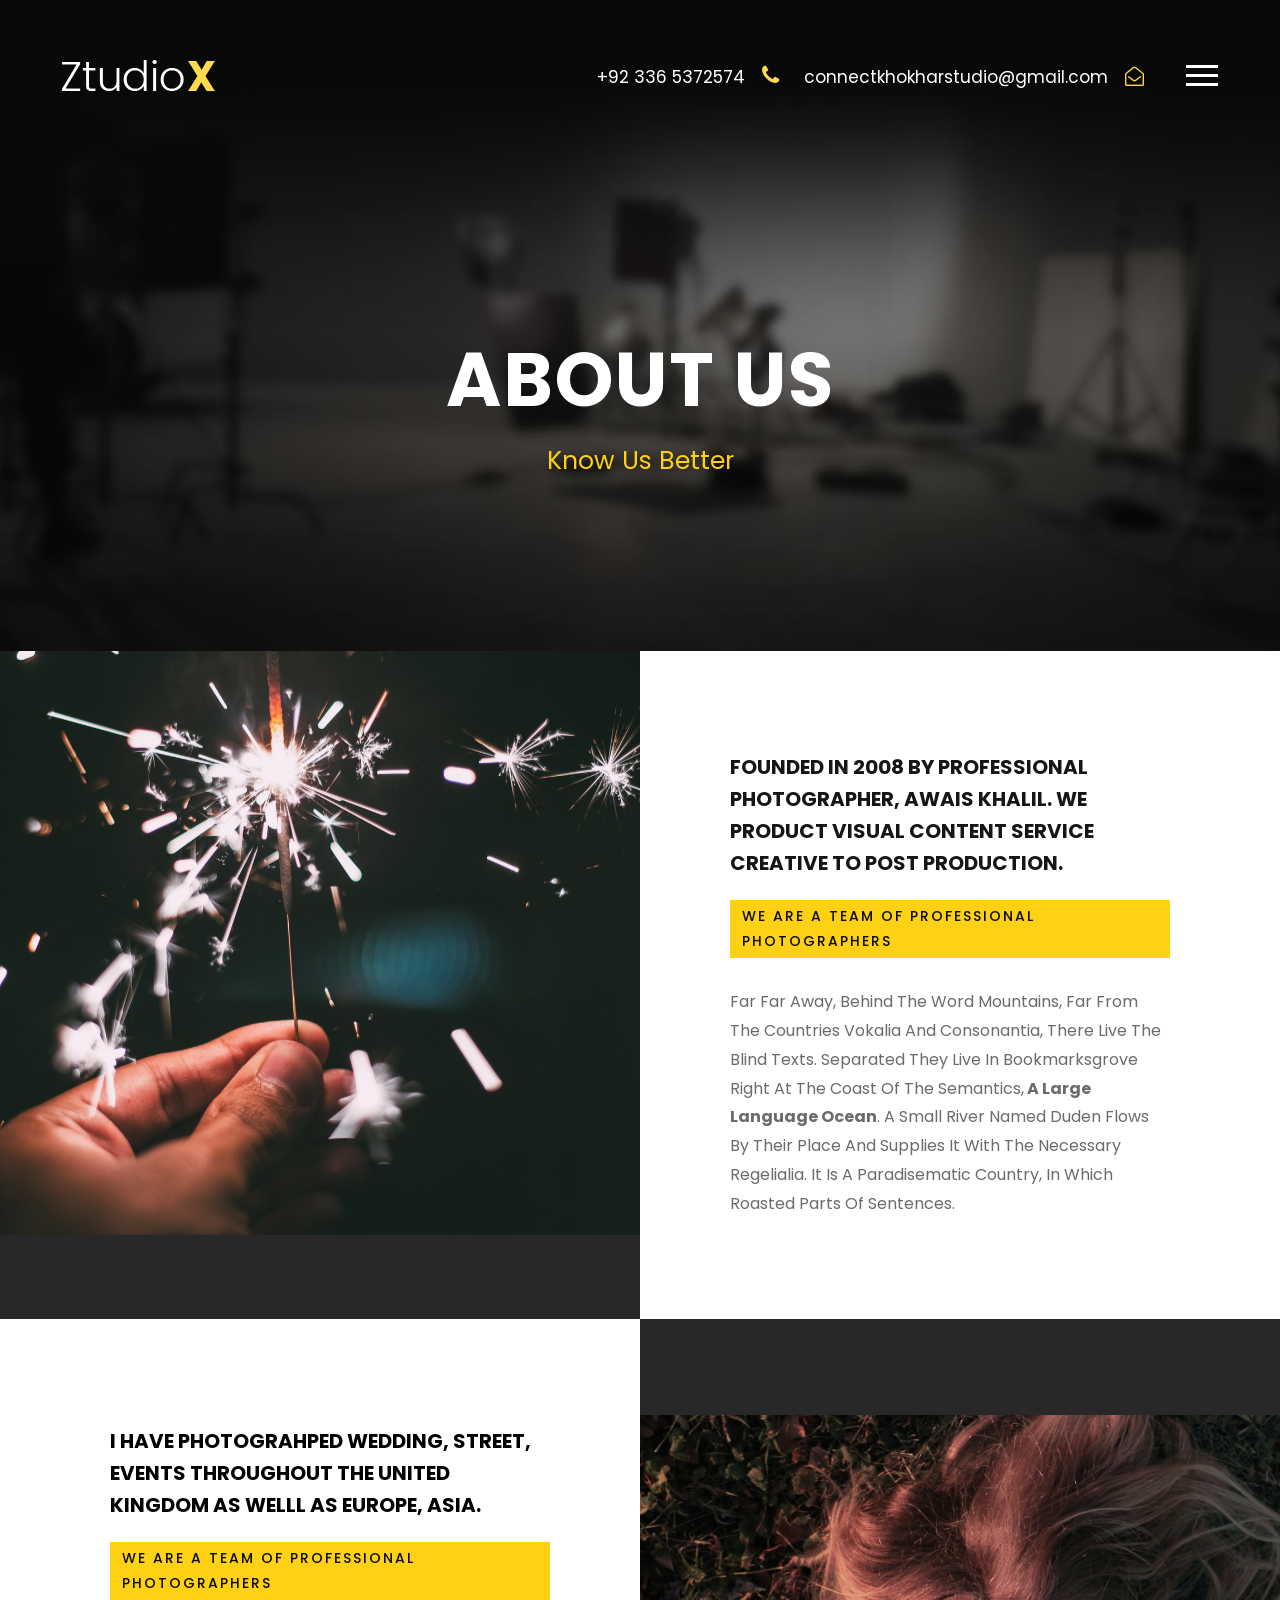
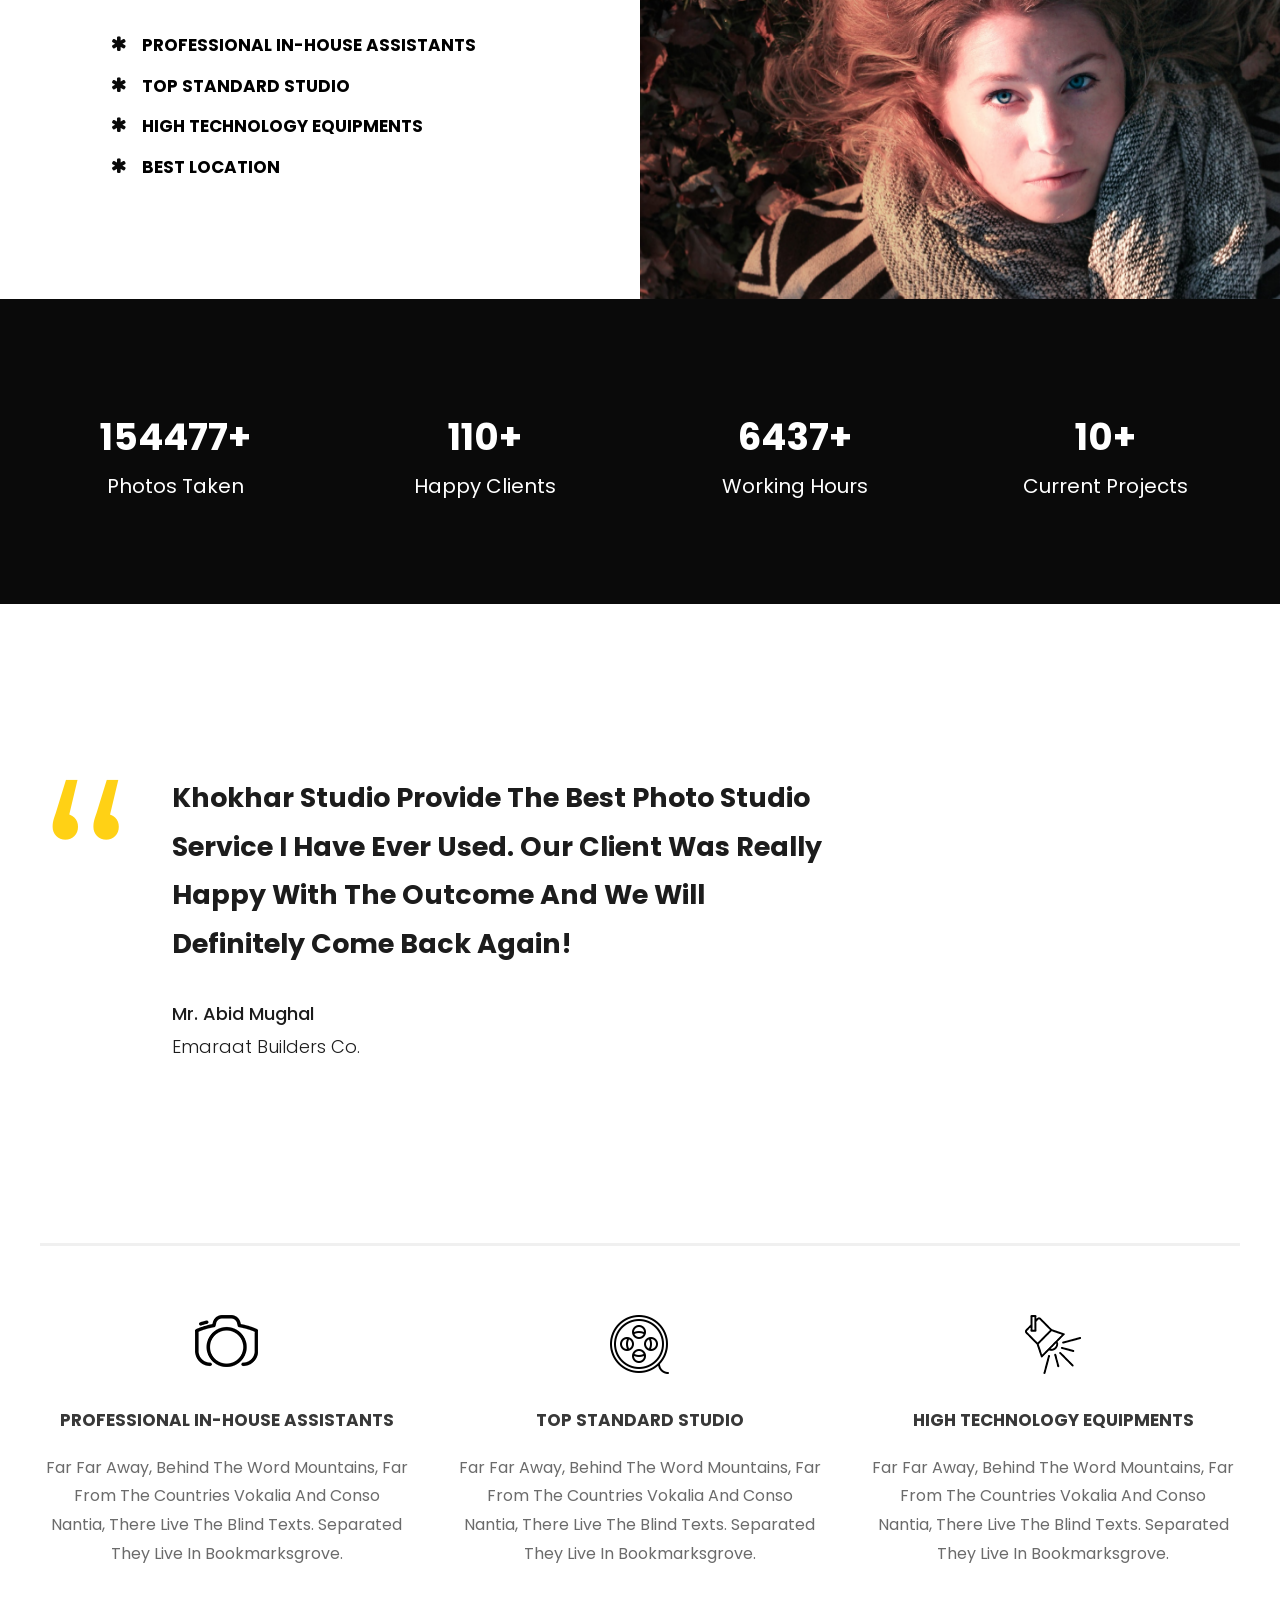
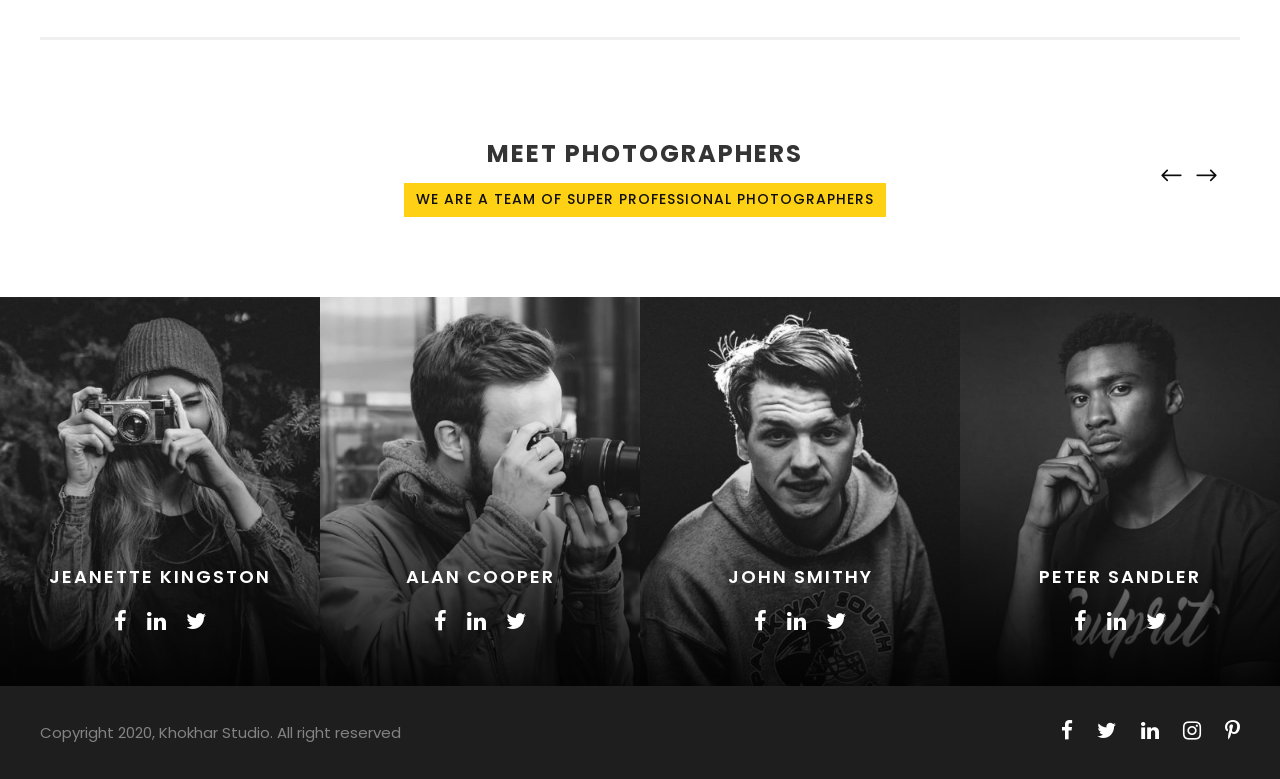
==== commit fdc3d195: "Home page URL" ====
--- a/about-us.html
+++ b/about-us.html
@@ -34,7 +34,7 @@
             <div class="ztudiox-mobile-header-container ztudiox-container clearfix">
                 <div class="ztudiox-logo  ztudiox-item-pdlr">
                     <div class=ztudiox-logo-inner>
-                        <a class href=index.html><img src=upload/logo-1.png alt width=153 height=31 title=logo></a>
+                        <a class href="/"><img src=upload/logo-1.png alt width=153 height=31 title=logo></a>
                     </div>
                 </div>
                 <div class=ztudiox-mobile-menu-right>
@@ -46,7 +46,7 @@
                             <div class=ztudiox-overlay-menu-row>
                                 <div class=ztudiox-overlay-menu-cell>
                                     <ul id=menu-main-navigation class=menu>
-                                        <li class="menu-item menu-item-home"><a href=index.html>Home</a></li>
+                                        <li class="menu-item menu-item-home"><a href="/">Home</a></li>
                                         <li class="menu-item"><a href=about-us.html>About Us</a></li>
                                         <li class="menu-item menu-item-5020"><a href=studio-rate.html>Studio Rate</a>
                                         </li>
@@ -85,8 +85,7 @@
                         <div class="ztudiox-header-container-inner clearfix">
                             <div class="ztudiox-logo  ztudiox-item-pdlr">
                                 <div class=ztudiox-logo-inner>
-                                    <a class href=index.html><img src=upload/logo-1.png alt width=153 height=31
-                                            title=logo></a>
+                                    <a class href="/"><img src=upload/logo-1.png alt width=153 height=31 title=logo></a>
                                 </div>
                             </div>
                             <div class="ztudiox-navigation ztudiox-item-pdlr clearfix ">
@@ -107,7 +106,7 @@
                                                 <div class=ztudiox-overlay-menu-cell>
                                                     <ul id=menu-main-navigation class=menu>
                                                         <li class="menu-item menu-item-home current-menu-item"><a
-                                                                href=index.html>Home</a></li>
+                                                                href="/">Home</a></li>
                                                         <li class="menu-item"><a href=about-us.html>About Us</a></li>
                                                         <li class="menu-item menu-item-5020"><a
                                                                 href=studio-rate.html>Studio Rate</a>
@@ -811,7 +810,7 @@
     <script src='js/jquery.superfish.min.js'></script>
     <script>
         var ztudiox_script_core = {
-            "home_url": "index.html"
+            "home_url": "/"
         };
     </script>
     <script src='js/plugins.min.js'></script>
